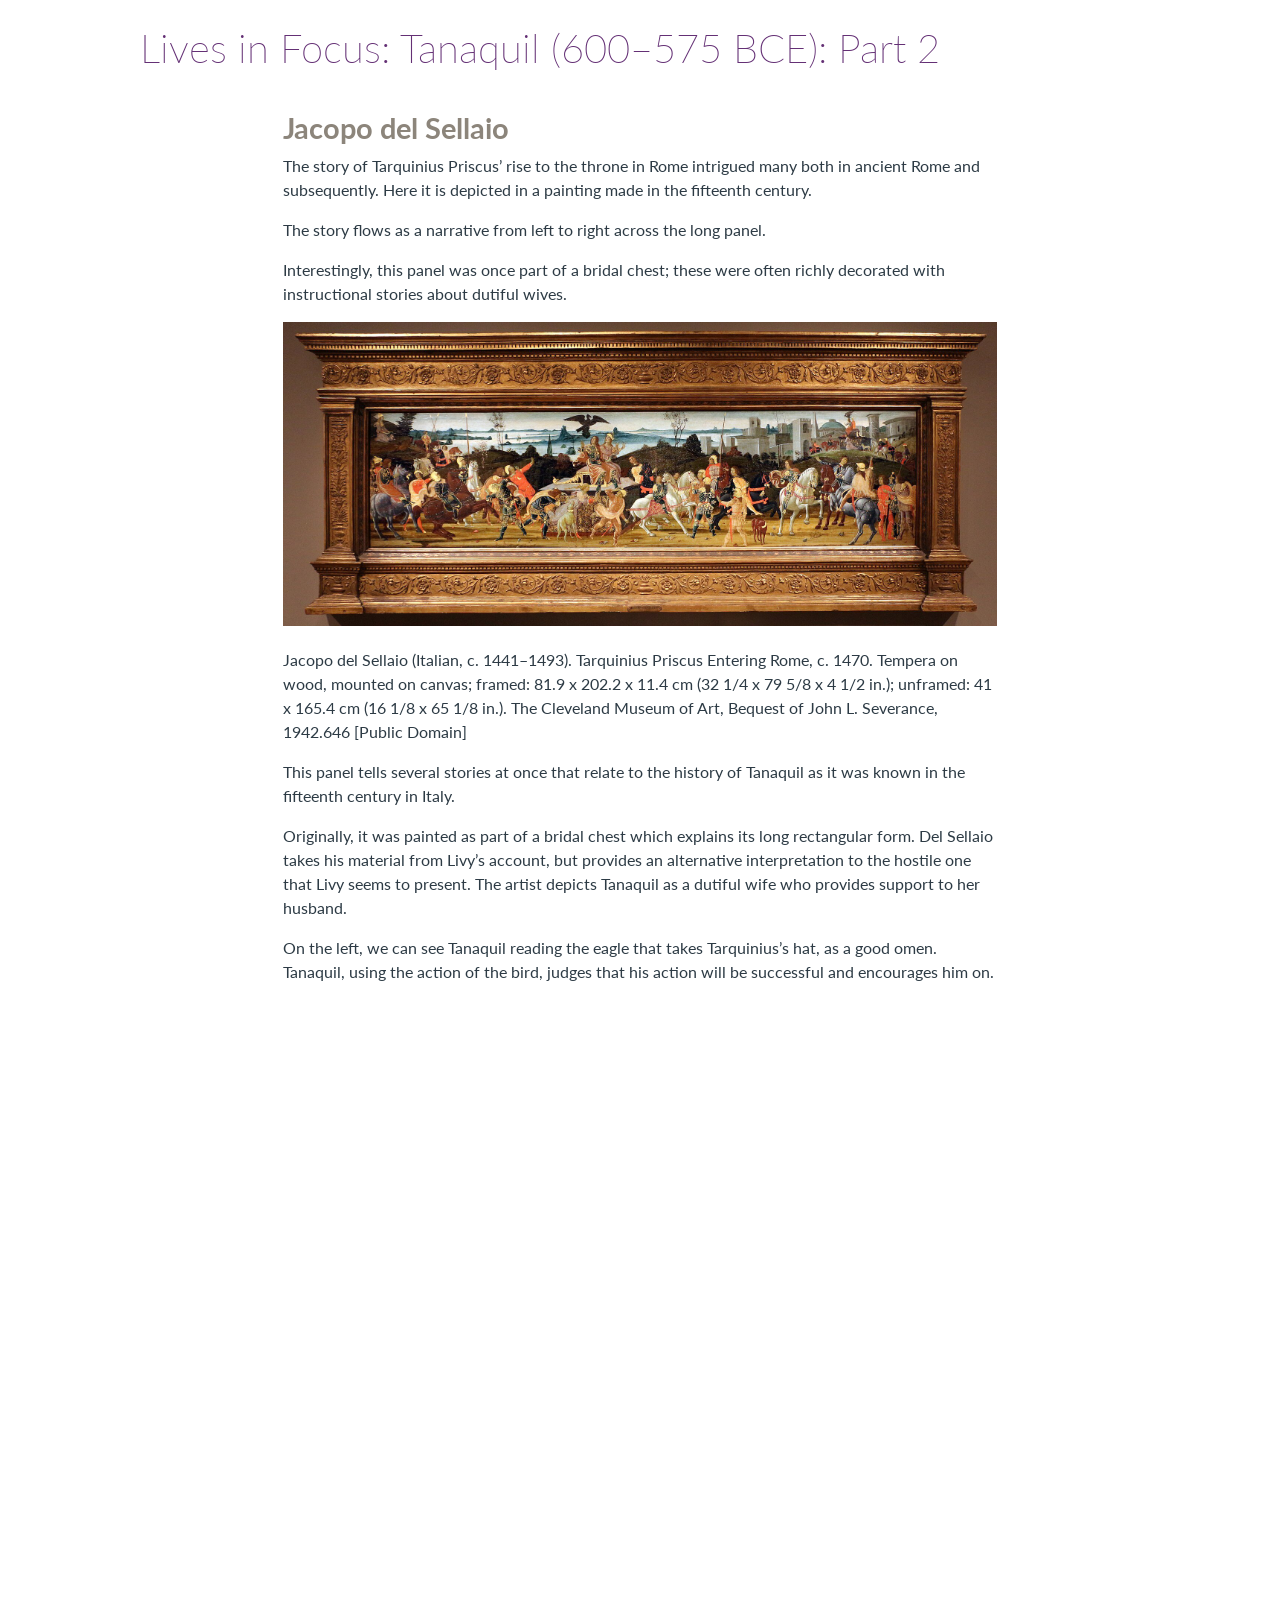
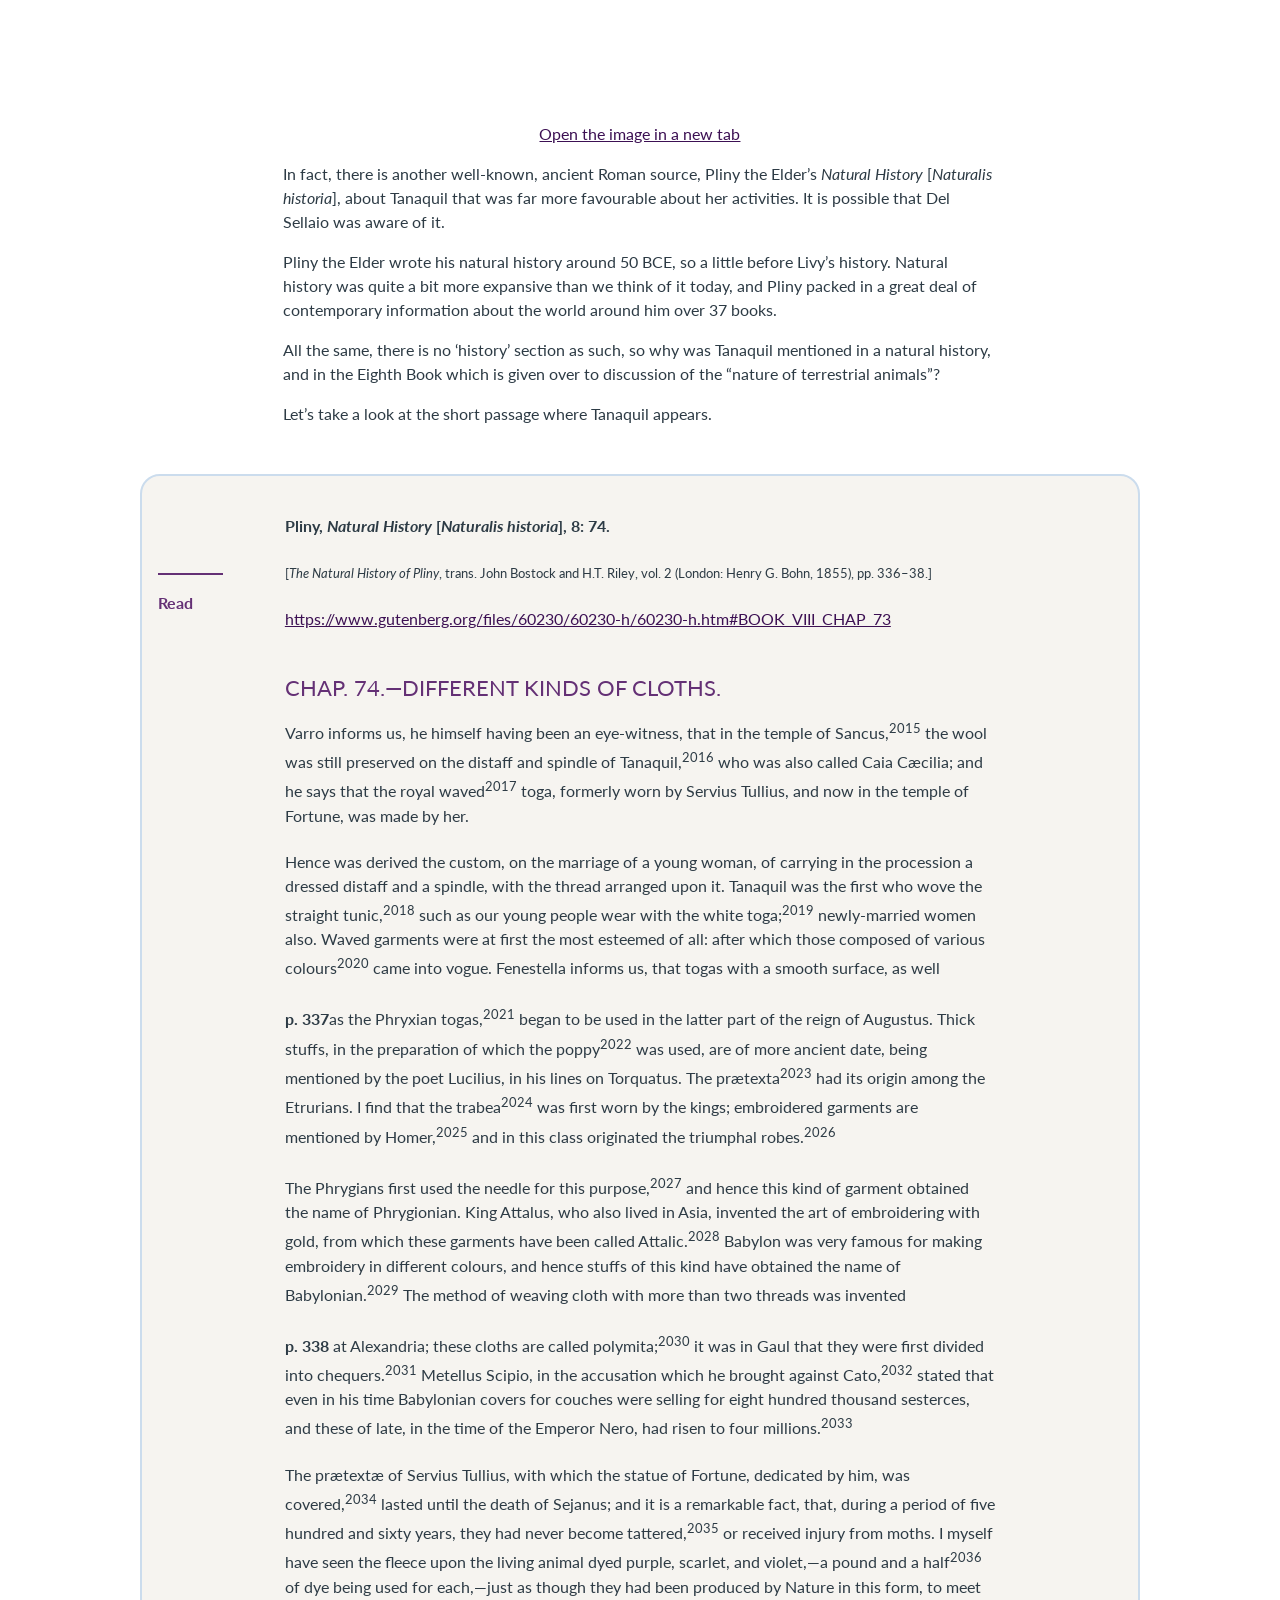
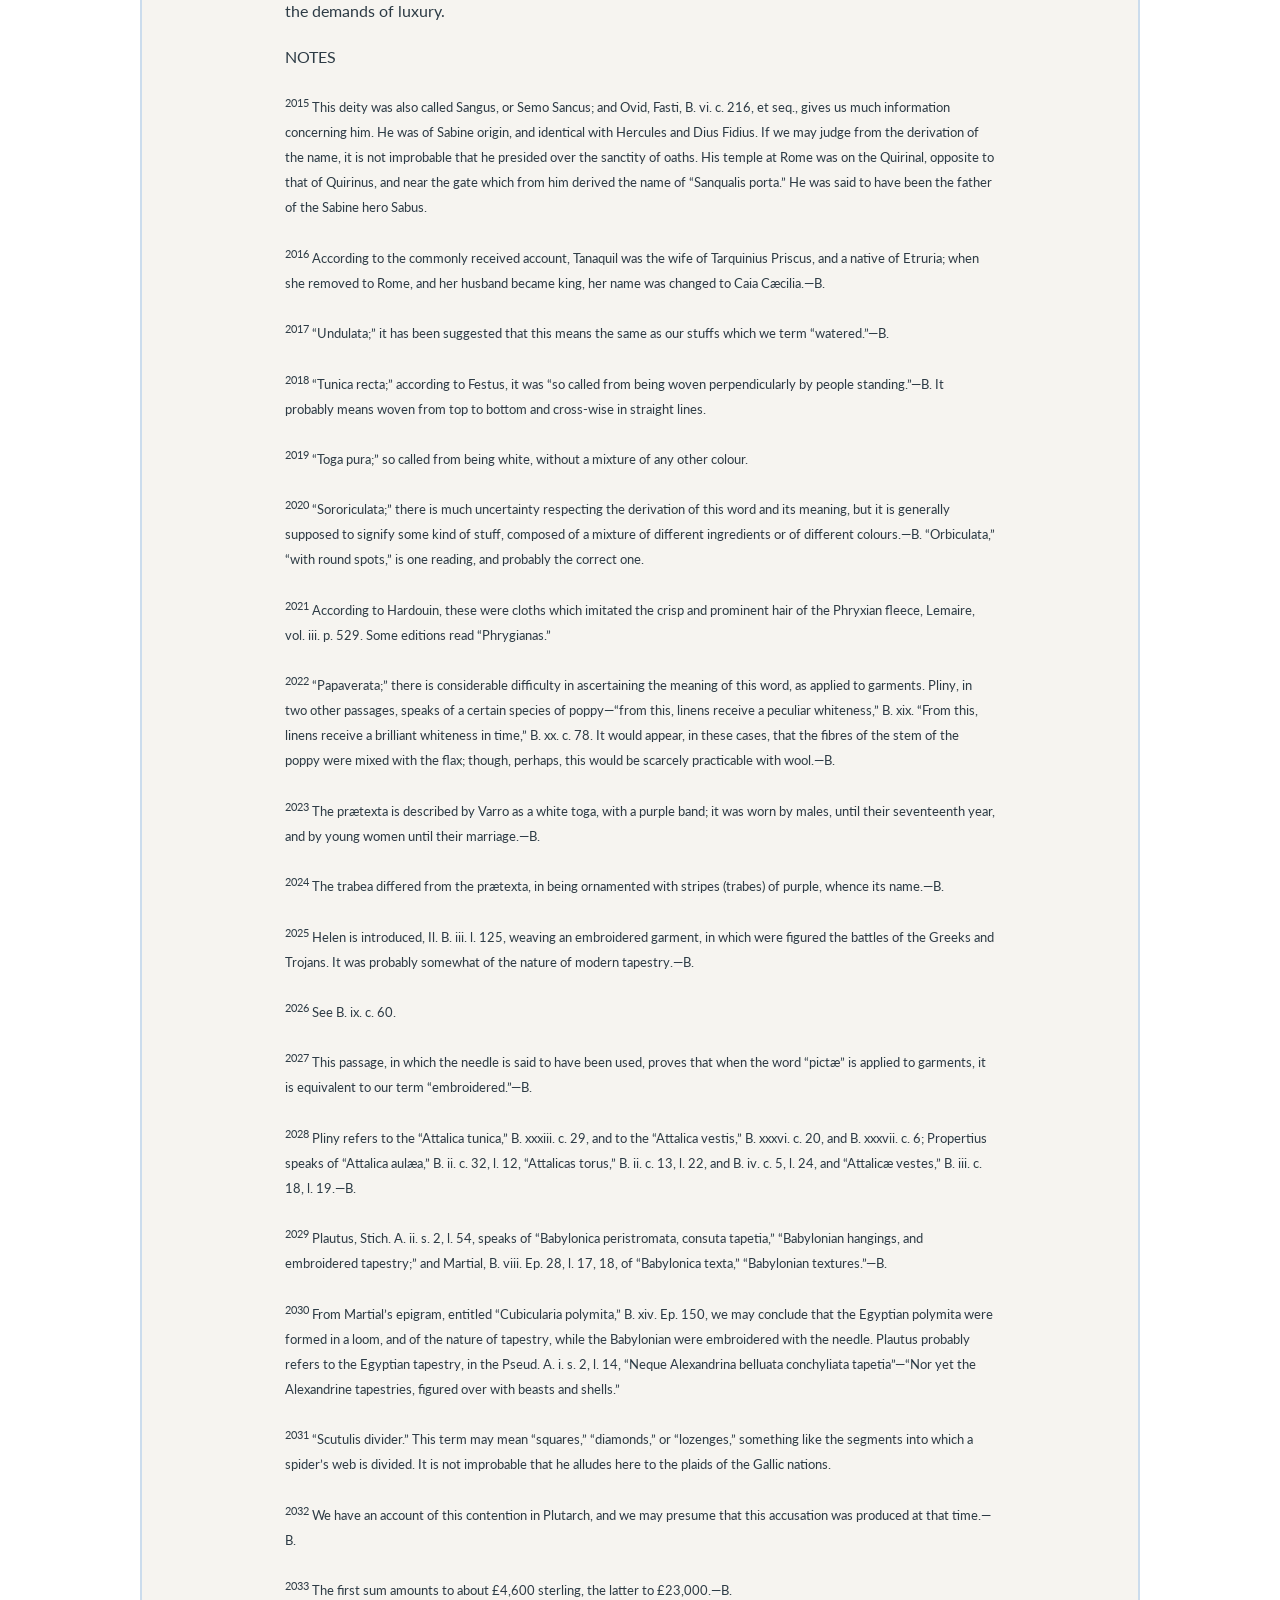
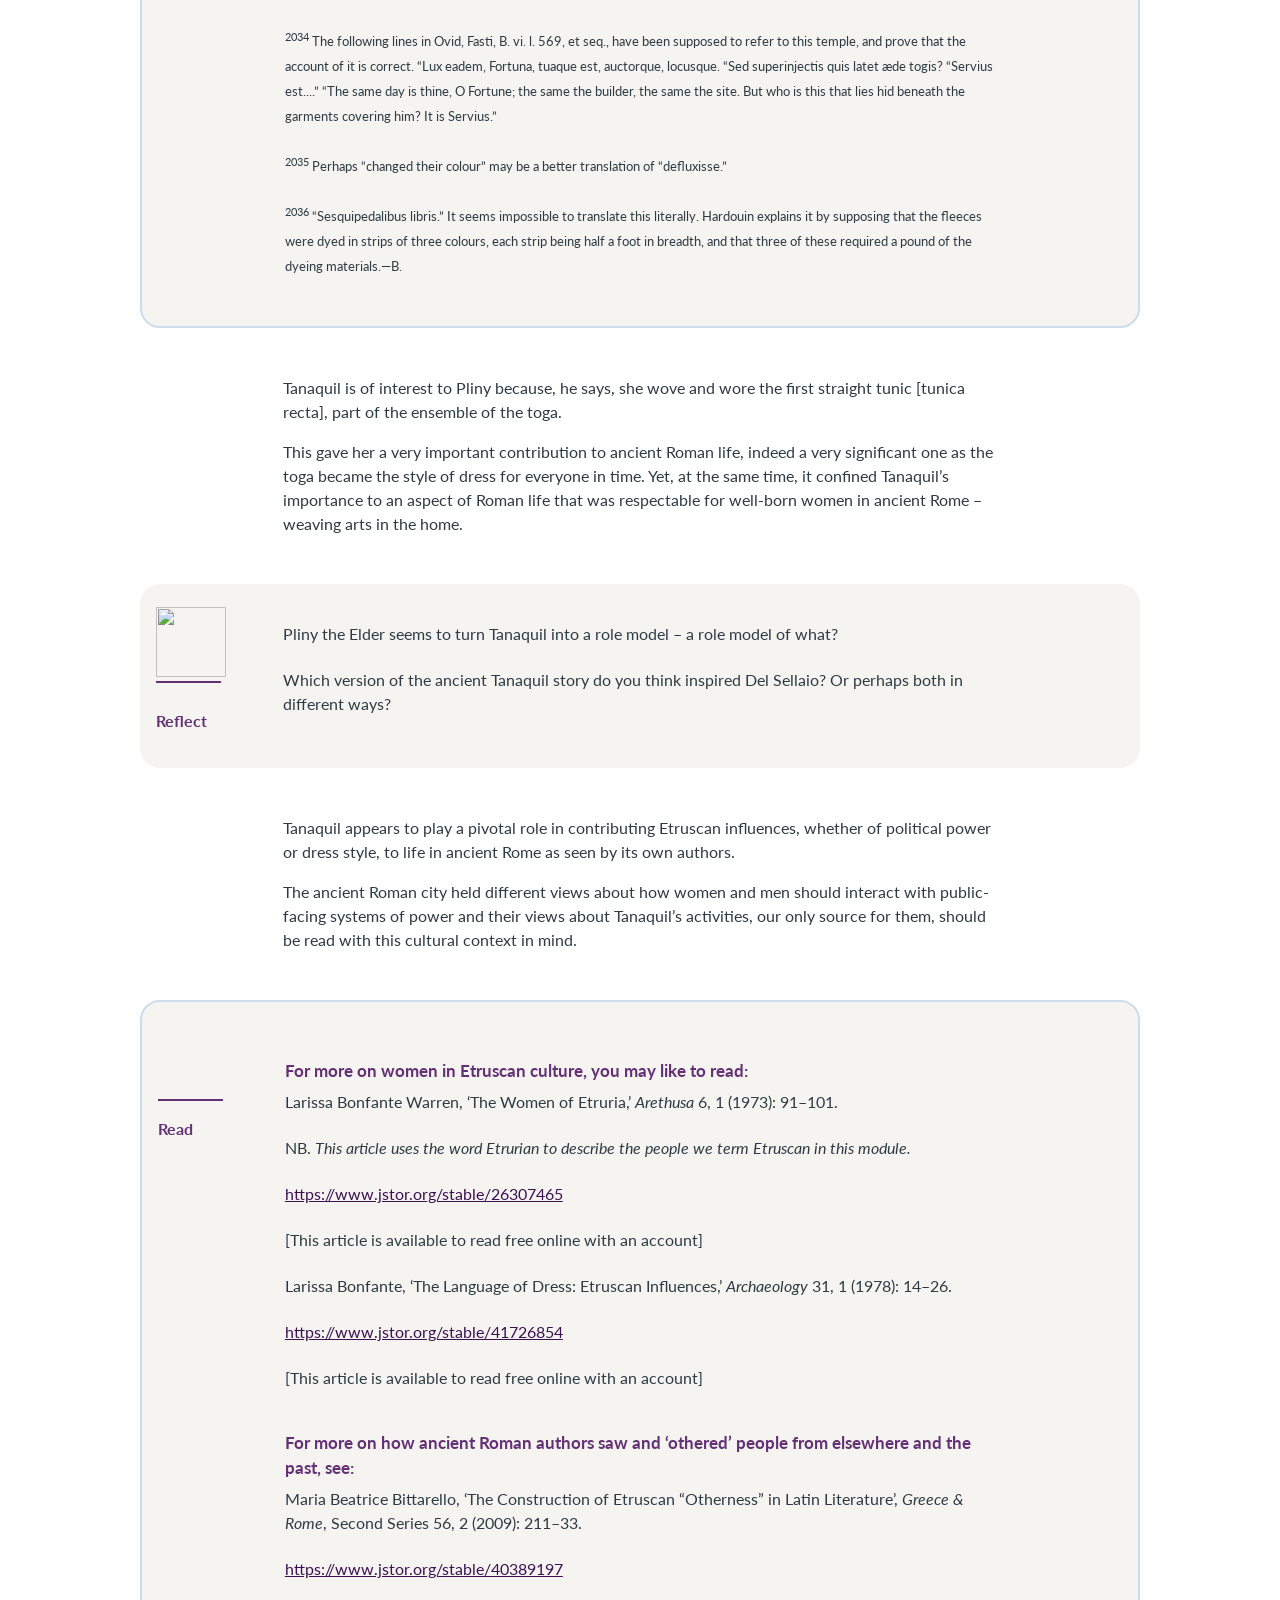
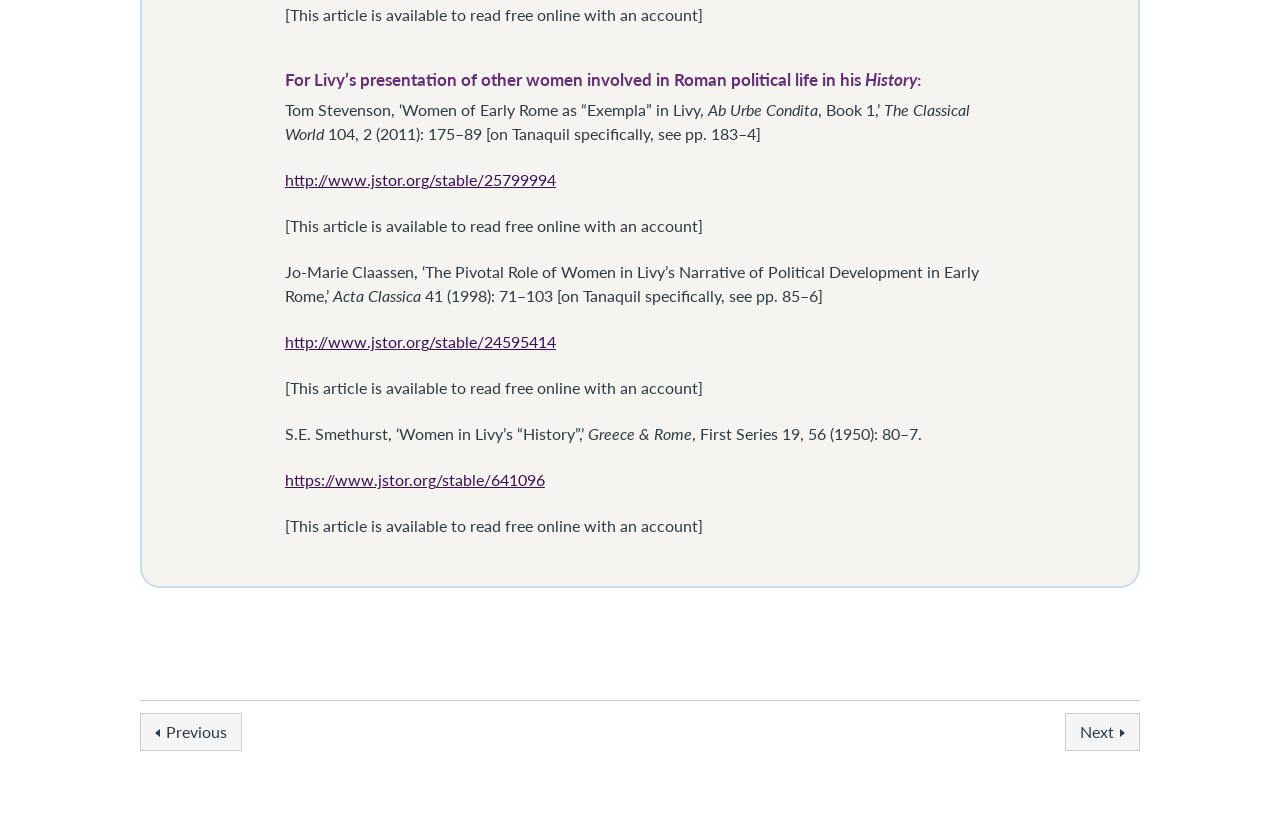
==== tanaquil-part-2.html @ bfc36a00 "Add Rome: The Making of a City taster" ====
<!DOCTYPE html>
<html lang="en-AU">
<head>
  <meta charset="utf-8">
  <meta name="viewport" content="width=device-width, initial-scale=1">
  <title>Lives in Focus: Tanaquil (600&ndash;575 BCE): Part 2 | Rome: The Making of a City taster</title>

  <!-- Same order Canvas loads them: root account, Short Courses theme, then the Canvas stand-in -->
  <link rel="stylesheet" href="css/root.css">
  <link rel="stylesheet" href="css/acu.shortcourse_Theme_v3.css">
  <link rel="stylesheet" href="css/acu.main.css">
  <link rel="stylesheet" href="css/canvas-shell.css">
  <script src="js/acu-interactives.js" defer></script>
</head>
<body class="pages show">
  <div id="content-wrapper">
    <div id="content" role="main">
      <div id="wiki_page_show">
        <div class="show-content user_content clearfix enhanced">

          <h1 class="page-title">Lives in Focus: Tanaquil (600&ndash;575 BCE): Part 2</h1>

          <h2>Jacopo del Sellaio</h2>
          <p>The story of Tarquinius Priscus&rsquo; rise to the throne in Rome intrigued many both in ancient Rome and subsequently. Here it is depicted in a painting made in the fifteenth century.</p>
          <p>The story flows as a narrative from left to right across the long panel.</p>
          <p>Interestingly, this panel was once part of a bridal chest; these were often richly decorated with instructional stories about dutiful wives.</p>
          <p><img src="images/del-sellaio-tarquinius-priscus.jpg" alt="Jacopo del sellaio, tarquinio prisco entra a roma"></p>
          <p style="text-align: left;">Jacopo del Sellaio (Italian, c. 1441&ndash;1493). Tarquinius Priscus Entering Rome, c. 1470. Tempera on wood, mounted on canvas; framed: 81.9 x 202.2 x 11.4 cm (32 1/4 x 79 5/8 x 4 1/2 in.); unframed: 41 x 165.4 cm (16 1/8 x 65 1/8 in.). The Cleveland Museum of Art, Bequest of John L. Severance, 1942.646 [Public Domain]</p>
          <p>This panel tells several stories at once that relate to the history of Tanaquil as it was known in the fifteenth century in Italy.</p>
          <p>Originally, it was painted as part of a bridal chest which explains its long rectangular form. Del Sellaio takes his material from Livy&rsquo;s account, but provides an alternative interpretation to the hostile one that Livy seems to present. The artist depicts Tanaquil as a dutiful wife who provides support to her husband.</p>
          <p>On the left, we can see Tanaquil reading the eagle that takes Tarquinius&rsquo;s hat, as a good omen. Tanaquil, using the action of the bird, judges that his action will be successful and encourages him on.</p>
          <p><iframe style="width: 100%; max-width: 100%; height: 700px; border: 0px none currentcolor;" title="Interactive artwork viewer: Jacopo del Sellaio, Tarquinius Priscus Entering Rome" src="https://cei-dlc.acucontenthub.acu.edu.au/Floreo/interactives/art-viewer/rome_artwork_viewer.html" loading="lazy" allowfullscreen="allowfullscreen"></iframe></p>
          <p style="text-align: center;"><a href="https://cei-dlc.acucontenthub.acu.edu.au/Floreo/interactives/art-viewer/rome_artwork_viewer.html" target="_blank" rel="noopener">Open the image in a new tab</a></p>
          <p>In fact, there is another well-known, ancient Roman source, Pliny the Elder&rsquo;s <i>Natural History</i> [<i>Naturalis historia</i>], about Tanaquil that was far more favourable about her activities. It is possible that Del Sellaio was aware of it.</p>
          <p>Pliny the Elder wrote his natural history around 50 BCE, so a little before Livy&rsquo;s history. Natural history was quite a bit more expansive than we think of it today, and Pliny packed in a great deal of contemporary information about the world around him over 37 books.</p>
          <p>All the same, there is no &lsquo;history&rsquo; section as such, so why was Tanaquil mentioned in a natural history, and in the Eighth Book which is given over to discussion of the &ldquo;nature of terrestrial animals&rdquo;?</p>
          <p>Let&rsquo;s take a look at the short passage where Tanaquil appears.</p>
          <div class="well well-reading">
              <div class="icon icon-read">
                  <p>Read</p>
              </div>
              <p><strong>Pliny, </strong><strong><i>Natural History</i></strong><strong> [</strong><strong><i>Naturalis historia</i></strong><strong>], 8: 74.</strong><strong></strong></p>
              <p><span style="font-size: 10pt;">[<i>The Natural History of Pliny</i>, trans. John Bostock and H.T. Riley, vol. 2 (London: Henry G. Bohn, 1855), pp. 336&ndash;38.]</span></p>
              <p><a href="https://www.gutenberg.org/files/60230/60230-h/60230-h.htm#BOOK_VIII_CHAP_73">https://www.gutenberg.org/files/60230/60230-h/60230-h.htm#BOOK_VIII_CHAP_73</a></p>
              <h3 id="1">CHAP. 74.&mdash;DIFFERENT KINDS OF CLOTHS.</h3>
              <p>Varro informs us, he himself having been an eye-witness, that in the temple of Sancus,<sup>2015</sup> the wool was still preserved on the distaff and spindle of Tanaquil,<sup>2016</sup> who was also called Caia C&aelig;cilia; and he says that the royal waved<sup>2017</sup> toga, formerly worn by Servius Tullius, and now in the temple of Fortune, was made by her.</p>
              <p>Hence was derived the custom, on the marriage of a young woman, of carrying in the procession a dressed distaff and a spindle, with the thread arranged upon it. Tanaquil was the first who wove the straight tunic,<sup>2018</sup> such as our young people wear with the white toga;<sup>2019</sup> newly-married women also. Waved garments were at first the most esteemed of all: after which those composed of various colours<sup>2020</sup> came into vogue. Fenestella informs us, that togas with a smooth surface, as well</p>
              <p><strong>p. 337</strong>as the Phryxian togas,<sup>2021</sup> began to be used in the latter part of the reign of Augustus. Thick stuffs, in the preparation of which the poppy<sup>2022</sup> was used, are of more ancient date, being mentioned by the poet Lucilius, in his lines on Torquatus. The pr&aelig;texta<sup>2023</sup> had its origin among the Etrurians. I find that the trabea<sup>2024</sup> was first worn by the kings; embroidered garments are mentioned by Homer,<sup>2025</sup> and in this class originated the triumphal robes.<sup>2026</sup> </p>
              <p>The Phrygians first used the needle for this purpose,<sup>2027</sup> and hence this kind of garment obtained the name of Phrygionian. King Attalus, who also lived in Asia, invented the art of embroidering with gold, from which these garments have been called Attalic.<sup>2028</sup> Babylon was very famous for making embroidery in different colours, and hence stuffs of this kind have obtained the name of Babylonian.<sup>2029</sup> The method of weaving cloth with more than two threads was invented</p>
              <p><strong>p. 338</strong> at Alexandria; these cloths are called polymita;<sup>2030</sup> it was in Gaul that they were first divided into chequers.<sup>2031</sup> Metellus Scipio, in the accusation which he brought against Cato,<sup>2032</sup> stated that even in his time Babylonian covers for couches were selling for eight hundred thousand sesterces, and these of late, in the time of the Emperor Nero, had risen to four millions.<sup>2033</sup></p>
              <p>The pr&aelig;text&aelig; of Servius Tullius, with which the statue of Fortune, dedicated by him, was covered,<sup>2034</sup> lasted until the death of Sejanus; and it is a remarkable fact, that, during a period of five hundred and sixty years, they had never become tattered,<sup>2035</sup> or received injury from moths. I myself have seen the fleece upon the living animal dyed purple, scarlet, and violet,&mdash;a pound and a half<sup>2036</sup> of dye being used for each,&mdash;just as though they had been produced by Nature in this form, to meet the demands of luxury.</p>
              <p>NOTES</p>
              <p><span style="font-size: 10pt;"><sup>2015</sup> This deity was also called Sangus, or Semo Sancus; and Ovid, Fasti, B. vi. c. 216, et seq., gives us much information concerning him. He was of Sabine origin, and identical with Hercules and Dius Fidius. If we may judge from the derivation of the name, it is not improbable that he presided over the sanctity of oaths. His temple at Rome was on the Quirinal, opposite to that of Quirinus, and near the gate which from him derived the name of &ldquo;Sanqualis porta.&rdquo; He was said to have been the father of the Sabine hero Sabus.</span></p>
              <p><span style="font-size: 10pt;"><sup>2016</sup> According to the commonly received account, Tanaquil was the wife of Tarquinius Priscus, and a native of Etruria; when she removed to Rome, and her husband became king, her name was changed to Caia C&aelig;cilia.&mdash;B.</span></p>
              <p><span style="font-size: 10pt;"><sup>2017</sup> &ldquo;Undulata;&rdquo; it has been suggested that this means the same as our stuffs which we term &ldquo;watered.&rdquo;&mdash;B.</span></p>
              <p><span style="font-size: 10pt;"><sup>2018</sup> &ldquo;Tunica recta;&rdquo; according to Festus, it was &ldquo;so called from being woven perpendicularly by people standing.&rdquo;&mdash;B. It probably means woven from top to bottom and cross-wise in straight lines.</span></p>
              <p><span style="font-size: 10pt;"><sup>2019</sup> &ldquo;Toga pura;&rdquo; so called from being white, without a mixture of any other colour.</span></p>
              <p><span style="font-size: 10pt;"><sup>2020</sup> &ldquo;Sororiculata;&rdquo; there is much uncertainty respecting the derivation of this word and its meaning, but it is generally supposed to signify some kind of stuff, composed of a mixture of different ingredients or of different colours.&mdash;B. &ldquo;Orbiculata,&rdquo; &ldquo;with round spots,&rdquo; is one reading, and probably the correct one.</span></p>
              <p><span style="font-size: 10pt;"><sup>2021</sup> According to Hardouin, these were cloths which imitated the crisp and prominent hair of the Phryxian fleece, Lemaire, vol. iii. p. 529. Some editions read &ldquo;Phrygianas.&rdquo;</span></p>
              <p><span style="font-size: 10pt;"><sup>2022</sup> &ldquo;Papaverata;&rdquo; there is considerable difficulty in ascertaining the meaning of this word, as applied to garments. Pliny, in two other passages, speaks of a certain species of poppy&mdash;&ldquo;from this, linens receive a peculiar whiteness,&rdquo; B. xix. &ldquo;From this, linens receive a brilliant whiteness in time,&rdquo; B. xx. c. 78. It would appear, in these cases, that the fibres of the stem of the poppy were mixed with the flax; though, perhaps, this would be scarcely practicable with wool.&mdash;B.</span></p>
              <p><span style="font-size: 10pt;"><sup>2023</sup> The pr&aelig;texta is described by Varro as a white toga, with a purple band; it was worn by males, until their seventeenth year, and by young women until their marriage.&mdash;B.</span></p>
              <p><span style="font-size: 10pt;"><sup>2024</sup> The trabea differed from the pr&aelig;texta, in being ornamented with stripes (trabes) of purple, whence its name.&mdash;B.</span></p>
              <p><span style="font-size: 10pt;"><sup>2025</sup> Helen is introduced, Il. B. iii. l. 125, weaving an embroidered garment, in which were figured the battles of the Greeks and Trojans. It was probably somewhat of the nature of modern tapestry.&mdash;B.</span></p>
              <p><span style="font-size: 10pt;"><sup>2026</sup> See B. ix. c. 60.</span></p>
              <p><span style="font-size: 10pt;"><sup>2027</sup> This passage, in which the needle is said to have been used, proves that when the word &ldquo;pict&aelig;&rdquo; is applied to garments, it is equivalent to our term &ldquo;embroidered.&rdquo;&mdash;B.</span></p>
              <p><span style="font-size: 10pt;"><sup>2028</sup> Pliny refers to the &ldquo;Attalica tunica,&rdquo; B. xxxiii. c. 29, and to the &ldquo;Attalica vestis,&rdquo; B. xxxvi. c. 20, and B. xxxvii. c. 6; Propertius speaks of &ldquo;Attalica aul&aelig;a,&rdquo; B. ii. c. 32, l. 12, &ldquo;Attalicas torus,&rdquo; B. ii. c. 13, l. 22, and B. iv. c. 5, l. 24, and &ldquo;Attalic&aelig; vestes,&rdquo; B. iii. c. 18, l. 19.&mdash;B.</span></p>
              <p><span style="font-size: 10pt;"><sup>2029</sup> Plautus, Stich. A. ii. s. 2, l. 54, speaks of &ldquo;Babylonica peristromata, consuta tapetia,&rdquo; &ldquo;Babylonian hangings, and embroidered tapestry;&rdquo; and Martial, B. viii. Ep. 28, l. 17, 18, of &ldquo;Babylonica texta,&rdquo; &ldquo;Babylonian textures.&rdquo;&mdash;B.</span></p>
              <p><span style="font-size: 10pt;"><sup>2030</sup> From Martial&rsquo;s epigram, entitled &ldquo;Cubicularia polymita,&rdquo; B. xiv. Ep. 150, we may conclude that the Egyptian polymita were formed in a loom, and of the nature of tapestry, while the Babylonian were embroidered with the needle. Plautus probably refers to the Egyptian tapestry, in the Pseud. A. i. s. 2, l. 14, &ldquo;Neque Alexandrina belluata conchyliata tapetia&rdquo;&mdash;&ldquo;Nor yet the Alexandrine tapestries, figured over with beasts and shells.&rdquo;</span></p>
              <p><span style="font-size: 10pt;"><sup>2031</sup> &ldquo;Scutulis divider.&rdquo; This term may mean &ldquo;squares,&rdquo; &ldquo;diamonds,&rdquo; or &ldquo;lozenges,&rdquo; something like the segments into which a spider&rsquo;s web is divided. It is not improbable that he alludes here to the plaids of the Gallic nations.</span></p>
              <p><span style="font-size: 10pt;"><sup>2032</sup> We have an account of this contention in Plutarch, and we may presume that this accusation was produced at that time.&mdash;B.</span></p>
              <p><span style="font-size: 10pt;"><sup>2033</sup> The first sum amounts to about &pound;4,600 sterling, the latter to &pound;23,000.&mdash;B.</span></p>
              <p><span style="font-size: 10pt;"><sup>2034</sup> The following lines in Ovid, Fasti, B. vi. l. 569, et seq., have been supposed to refer to this temple, and prove that the account of it is correct. &ldquo;Lux eadem, Fortuna, tuaque est, auctorque, locusque. &ldquo;Sed superinjectis quis latet &aelig;de togis? &ldquo;Servius est....&rdquo; &ldquo;The same day is thine, O Fortune; the same the builder, the same the site. But who is this that lies hid beneath the garments covering him? It is Servius.&rdquo;</span></p>
              <p><span style="font-size: 10pt;"><sup>2035</sup> Perhaps &ldquo;changed their colour&rdquo; may be a better translation of &ldquo;defluxisse.&rdquo;</span></p>
              <p><span style="font-size: 10pt;"><sup>2036</sup> &ldquo;Sesquipedalibus libris.&rdquo; It seems impossible to translate this literally. Hardouin explains it by supposing that the fleeces were dyed in strips of three colours, each strip being half a foot in breadth, and that three of these required a pound of the dyeing materials.&mdash;B.</span></p>
          </div>
          <p>Tanaquil is of interest to Pliny because, he says, she wove and wore the first straight tunic [tunica recta], part of the ensemble of the toga.</p>
          <p>This gave her a very important contribution to ancient Roman life, indeed a very significant one as the toga became the style of dress for everyone in time. Yet, at the same time, it confined Tanaquil&rsquo;s importance to an aspect of Roman life that was respectable for well-born women in ancient Rome &ndash; weaving arts in the home.</p>
          <div class="well well-share">
              <div class="icon rome-reflect"><img style="position: relative !important; top: -92px !important; display: block !important; float: none !important; width: 70px !important; height: 70px !important; max-width: 70px !important; margin: 0 auto -82px !important;" role="presentation" src="https://cei-dlc.acucontenthub.acu.edu.au/unitcontent/SharedAssets/ShortCourseIcons/floreo/icon-rome-reflect.svg" alt="">
                  <p>Reflect</p>
              </div>
              <p>Pliny the Elder seems to turn Tanaquil into a role model &ndash; a role model of what?</p>
              <p>Which version of the ancient Tanaquil story do you think inspired Del Sellaio? Or perhaps both in different ways?</p>
          </div>
          <p>Tanaquil appears to play a pivotal role in contributing Etruscan influences, whether of political power or dress style, to life in ancient Rome as seen by its own authors.</p>
          <p>The ancient Roman city held different views about how women and men should interact with public-facing systems of power and their views about Tanaquil&rsquo;s activities, our only source for them, should be read with this cultural context in mind.</p>
          <div class="well well-reading">
              <div class="icon icon-read">
                  <p>Read</p>
              </div>
              <h4>For more on women in Etruscan culture, you may like to read:</h4>
              <p>Larissa Bonfante Warren, &lsquo;The Women of Etruria,&rsquo; <i>Arethusa</i> 6, 1 (1973): 91&ndash;101.</p>
              <p>NB. <em>This article uses the word Etrurian to describe the people we term Etruscan in this module.</em></p>
              <p><a href="https://www.jstor.org/stable/26307465">https://www.jstor.org/stable/26307465</a></p>
              <p>[This article is available to read free online with an account]</p>
              <p>Larissa Bonfante, &lsquo;The Language of Dress: Etruscan Influences,&rsquo; <i>Archaeology</i> 31, 1 (1978): 14&ndash;26.</p>
              <p><a href="https://www.jstor.org/stable/41726854">https://www.jstor.org/stable/41726854</a></p>
              <p>[This article is available to read free online with an account]</p>
              <h4>For more on how ancient Roman authors saw and &lsquo;othered&rsquo; people from elsewhere and the past, see:</h4>
              <p>Maria Beatrice Bittarello, &lsquo;The Construction of Etruscan &ldquo;Otherness&rdquo; in Latin Literature&rsquo;, <i>Greece &amp; Rome</i>, Second Series 56, 2 (2009): 211&ndash;33.</p>
              <p><a href="https://www.jstor.org/stable/40389197">https://www.jstor.org/stable/40389197</a></p>
              <p>[This article is available to read free online with an account]</p>
              <h4>For Livy&rsquo;s presentation of other women involved in Roman political life in his <i>History</i>:</h4>
              <p>Tom Stevenson, &lsquo;Women of Early Rome as &ldquo;Exempla&rdquo; in Livy, <i>Ab Urbe Condita</i>, Book 1,&rsquo; <i>The Classical World</i> 104, 2 (2011): 175&ndash;89 [on Tanaquil specifically, see pp. 183&ndash;4]</p>
              <p><a href="http://www.jstor.org/stable/25799994">http://www.jstor.org/stable/25799994</a></p>
              <p>[This article is available to read free online with an account]</p>
              <p>Jo-Marie Claassen, &lsquo;The Pivotal Role of Women in Livy&rsquo;s Narrative of Political Development in Early Rome,&rsquo; <i>Acta Classica</i> 41 (1998): 71&ndash;103 [on Tanaquil specifically, see pp. 85&ndash;6]</p>
              <p><a href="http://www.jstor.org/stable/24595414">http://www.jstor.org/stable/24595414</a></p>
              <p>[This article is available to read free online with an account]</p>
              <p>S.E. Smethurst, &lsquo;Women in Livy&rsquo;s &ldquo;History&rdquo;,&rsquo; <i>Greece &amp; Rome</i>, First Series 19, 56 (1950): 80&ndash;7.</p>
              <p><a href="https://www.jstor.org/stable/641096">https://www.jstor.org/stable/641096</a></p>
              <p>[This article is available to read free online with an account]</p>
              </div>
          

        </div>
      </div>

      <div id="module_navigation_target">
        <nav class="module-sequence-footer" aria-label="Module navigation">
          <hr class="module-sequence-rule">
          <div class="module-sequence-footer-content">
            <span class="module-sequence-footer-button--previous">
              <a class="Button" href="module-1-map.html"><i class="icon-mini-arrow-left" aria-hidden="true"></i>Previous<span class="screenreader-only">: Module 1 map</span></a>
            </span>
            <span class="module-sequence-footer-button--next">
              <a class="Button" href="fasces.html">Next<i class="icon-mini-arrow-right" aria-hidden="true"></i><span class="screenreader-only">: Exploring the Past in the Present: The Fasces</span></a>
            </span>
          </div>
        </nav>
      </div>
    </div>
  </div>
</body>
</html>
---- css/root.css ----
@charset "UTF-8";
/* 
file name:  src/styles/typograpghy.scss

HELLO

created: 	230622
notes: 		This stylesheet is for rules relating to basic typography tags. (ie, <p>, <h1>, <h2>)
version: 	1.0 deployed in prod | S Malcolm
			1.1 changes to suit base acu brand and user feedback | camilanovic
			1.2 changes to font selection and heading/blockquote styles | mahood
			
*/
/*

	created:  	221001
	notes:    	housing variables that will be reused across many stylesheets
	version:  	1.0 init setup | s malcolm
				1.1 adjustments for canvas core x | camilanovic
				1.2 changes to default font | mahood
*/
/*
$fonts: (
	'body': $web-font,
	'feature': $web-font,
	'link': $web-font
);*/
h1 {
  font-weight: 500;
  font-size: 2rem; }

h1,
.pages.show .page-title {
  color: #252320; }
  h1.page-title,
  .pages.show .page-title.page-title {
    font-size: 2rem;
    font-weight: bold;
    border-left: 4px solid #e0061f;
    margin: 1.5rem 0 1.5rem 0;
    padding-left: .75rem; }

h2,
#announcements_on_home_page h2,
#announcements_on_home_page h1,
#dashboard h1,
#dashboard_header_container .hidden-phone {
  color: #252320;
  font-weight: 600;
  font-size: 1.6rem; }

#announcements_on_home_page h2,
#announcements_on_home_page h1 {
  font-size: 1.1rem; }

#course_home_content h2.ic-Action-header__Heading,
#course_home_content h1.ic-Action-header__Heading {
  color: #ffffff;
  font-weight: 600;
  font-size: 1.5rem; }

h3 {
  color: #252320;
  font-weight: 600;
  font-size: 1.4rem; }

h4 {
  color: #252320;
  font-weight: 600;
  font-size: 1.2rem;
  margin-top: 1.75rem; }

h5 {
  font-size: 1.1rem;
  color: #747474;
  font-weight: 600; }

h6 {
  color: #747474;
  font-size: 1rem; }

h2 + h3,
h3 + h4,
h4 + h5,
h5 + h6 {
  margin-top: 0; }

hr {
  margin-bottom: 2rem; }

blockquote {
  border-left: 3px solid #D8CFDD;
  padding: 0.1rem 1rem;
  margin: 1.5rem 0;
  color: #3c1054;
  width: 80%;
  padding: 1rem;
  font-weight: 600; }

blockquote p {
  margin: 0;
  font-size: 1rem;
  line-height: 1.5;
  font-weight: inherit; }

#content-wrapper a[href]:not(.btn):not(.Button):not(.ic-DashboardCard__link):not(.ic-DashboardCard__action-layout):not(.ui-corner-all):not(.acuo-btn):not(.turnitin_similarity_score) {
  color: #007ddf;
  -webkit-box-sizing: border-box;
  -moz-box-sizing: border-box;
  box-sizing: border-box;
  text-decoration: none; }
  #content-wrapper a[href]:not(.btn):not(.Button):not(.ic-DashboardCard__link):not(.ic-DashboardCard__action-layout):not(.ui-corner-all):not(.acuo-btn):not(.turnitin_similarity_score):hover {
    color: #F2120C;
    text-decoration: underline; }

#right-side .button-sidebar-wide {
  font-size: .9rem;
  padding-right: 10px; }

#module_navigation_target a,
.module-sequence-footer-button--previous a,
.module-sequence-footer-button--next a {
  background: #3C1053;
  color: white;
  border-radius: 5px;
  border: 1px solid #3C1053; }
  #module_navigation_target a:hover,
  .module-sequence-footer-button--previous a:hover,
  .module-sequence-footer-button--next a:hover {
    background: white;
    color: #3C1053;
    border-color: #3C1053; }

h4 .atto_image_button_middle {
  margin: .75rem .75rem .75rem 0;
  border-radius: 10px;
  max-width: 35px;
  padding: .5rem 0rem .5rem 0; }

#custom_my_acu_tray div,
#custom_my_acu_tray p,
#custom_my_acu_tray a,
#custom_my_acu_tray span,
#help_tray div,
#help_tray p,
#help_tray a,
#help_tray span {
  /* font-family: map-get($fonts, 'body') */ }

#custom_my_acu_tray a,
#help_tray a {
  font-weight: 500; }

#submission_details #submission_files_list .submission-file .turnitin_similarity_score {
  color: white; }

#wiki_page_show img,
#wiki_page_body img {
  margin: .5rem 1rem .5rem 0; }

q {
  font-style: italics;
  padding: .25rem 0; }

/*
file name:  src/styles/canvas.ui.scss

created:  2022
notes:    used to override the core styles of canvas – should be modified when major updates are rolled into canvas as a product
version:  1.0 deployed in prod | S Malcolm
      1.1 split between elements and typography ui items, modified to be branded acu | camilanovic
      1.2 changes to the module sequence navigation for discussion | Thea & Mark
      1.3 align buttons in Course Settings page | Thea
      1.4 hide self-registration link on login page | Thea
      
*/
/*

	created:  	221001
	notes:    	housing variables that will be reused across many stylesheets
	version:  	1.0 init setup | s malcolm
				1.1 adjustments for canvas core x | camilanovic
				1.2 changes to default font | mahood
*/
/*
$fonts: (
	'body': $web-font,
	'feature': $web-font,
	'link': $web-font
);*/
body.pages #content-wrapper,
body.assignments #content-wrapper,
body.discussions #content-wrapper,
body.quizzes #content-wrapper,
body.modules #content-wrapper,
body.syllabus #content-wrapper,
body.files #content-wrapper,
body.collaborations #content-wrapper,
body.announcements #content-wrapper,
body.conferences #content-wrapper,
body.outcomes #content-wrapper,
body.people #content-wrapper {
  max-width: 1200px; }

.ic-Login-header__links {
  visibility: hidden; }

div #module_sequence_footer {
  right: auto !important;
  left: auto;
  padding-left: 24px; }

.tox-swatches__row:nth-of-type(1),
.tox-swatches__row:nth-of-type(2),
.tox-swatches__row:nth-of-type(3) {
  display: none !important; }

.list-view a {
  color: #3C1053; }
  .list-view a.active {
    border-left: 2px solid #f2110b;
    padding-left: 6px;
    margin-left: -2px; }

.ic-app-header__menu-list-link:hover,
.ic-app-header__menu-list-link:focus,
.ic-app-header__menu-list-item a:hover .menu-item__text,
.ic-app-header__menu-list-item a:focus .menu-item__text {
  text-decoration: underline; }

.ic-notification {
  margin-top: 1.5rem; }

.notification_account_content_text {
  margin-bottom: 0.5rem;
  display: inline-flex; }

.ic-DashboardCard__box__header {
  font-weight: 500;
  font-size: 1.5rem; }

.ic-DashboardCard__header-title {
  font-size: 1rem; }

.ic-DashboardCard__header-subtitle {
  font-size: 0.85rem; }

.ic-DashboardCard__box {
  padding: 1rem !important; }

#dashboard_header_container {
  margin-left: 1rem; }

.ic-DashboardCard__link:hover span {
  text-decoration: underline; }

#breadcrumbs li a,
#breadcrumbs li span {
  font-size: 0.95rem;
  color: #3C1053;
  font-weight: 500; }

#breadcrumbs li:last-of-type span {
  font-weight: 600; }

#breadcrumbs li a:hover {
  text-decoration: underline; }

#breadcrumbs li span {
  font-style: italics; }

#section-tabs li {
  font-size: 0.95rem;
  font-weight: 500; }

.CourseAvailabilityOptions fieldset,
.QuantitativeDataOptions fieldset {
  display: flex; }

.button-sidebar-wide,
#right-side .button-sidebar-wide,
#easy_student_view,
#print-grades-button,
#show_all_details_button,
.header-bar .btn:not(.btn-primary):not(.btn-published),
#pairing-code button,
#pairing-code button span,
#pairing-code button span span,
.btn-add-folder,
.course_enrollment_link,
.add_rubric_link,
.edit_assignment_link {
  background: white;
  color: #252320;
  border-radius: 5px; }
  .button-sidebar-wide:hover,
  #right-side .button-sidebar-wide:hover,
  #easy_student_view:hover,
  #print-grades-button:hover,
  #show_all_details_button:hover,
  .header-bar .btn:not(.btn-primary):not(.btn-published):hover,
  #pairing-code button:hover,
  #pairing-code button span:hover,
  #pairing-code button span span:hover,
  .btn-add-folder:hover,
  .course_enrollment_link:hover,
  .add_rubric_link:hover,
  .edit_assignment_link:hover {
    text-decoration: underline;
    background: #E8E3DB;
    color: #3C1053; }

.btn-primary:hover,
.Button--primary:hover {
  background: #e8e8e8;
  color: #2d3b45;
  text-decoration: underline; }

button.btn {
  border-radius: 5px; }

#pairing-code button span {
  font-size: 0.95rem; }

.btn-secondary:hover,
.Button--secondary:hover {
  box-shadow: 0px 0px 0px 2px #3c1053;
  background: #e3e3e3;
  text-decoration: underline !important; }

.al-options {
  padding: 0; }

a[class*="icon-"]:before,
a[class^="icon-"]:before,
#right-side .button-sidebar-wide i {
  margin-right: 6px;
  margin-left: -2px; }

.ui-menu-item a {
  color: #007ddf; }

.ui-menu .ui-menu-item a.ui-state-hover,
.ui-menu .ui-menu-item a.ui-state-active,
.ui-menu .ui-menu-item .ui-progressbar a.ui-widget-header,
.ui-progressbar .ui-menu .ui-menu-item a.ui-widget-header,
.ui-menu .ui-menu-item a.ui-state-focus {
  background: none;
  color: inherit;
  text-decoration: underline;
  cursor: pointer; }

#student-grades-final {
  font-size: 1rem !important;
  font-weight: 600;
  margin-bottom: 1rem; }

#wiki_page_show .show-content {
  padding-bottom: 1rem; }

.pill > li:last-child {
  padding-top: 2px; }

h3.pad-box-mini.border.border-b {
  height: 100%;
  background-color: #E8E3DB !important;
  margin-top: 0;
  box-sizing: border-box;
  padding: 10px 15px; }

#catalog_content
a[href]:not(.btn):not(.Button):not(.ic-DashboardCard__link):not(
.ic-DashboardCard__action-layout
):not(.ui-corner-all) {
  color: #3C1053;
  font-weight: 500;
  font-size: 0.95rem; }

.course_enrollment_link {
  bottom: 15px;
  left: 15px;
  right: revert; }

.notification_account_content_text b {
  margin-left: 3px; }

body[class*="context-group"] #section-tabs li a[href*="collaborations"] {
  display: none; }

#gradebook_header .assignmentDetails__Title {
  color: white; }

#gradebook_header #context_title {
  color: white; }

form#submit_online_upload_form label.checkbox div,
form#submit_online_text_entry_form label.checkbox div,
input[data-testid="similarity-pledge-checkbox"] + label span {
  white-space: pre-line;
  line-height: 1.2; }

.navigation-tray-container.help-tray div#help_tray ul li a {
  color: #643075;
  font-weight: bold; }

.item-group-condensed {
  padding: 0; }

.item-group-condensed .ig-header {
  padding: .5rem .5rem; }

.ic-Action-header {
  display: inline; }

.ig-header .module_header_items {
  margin-top: .25rem !important;
  position: absolute;
  float: right;
  right: 0;
  top: 0; }

.prerequisites {
  max-width: 100% !important;
  width: 100% !important;
  padding: .5rem 2.25rem 0 !important; }

.prerequisites_message {
  padding-bottom: .75rem; }

/*
file name:  src/styles/tables.scss

created:    2022
notes:      default table styling
version:    1.0 deployed in prod | S Malcolm
*/
/*

	created:  	221001
	notes:    	housing variables that will be reused across many stylesheets
	version:  	1.0 init setup | s malcolm
				1.1 adjustments for canvas core x | camilanovic
				1.2 changes to default font | mahood
*/
/*
$fonts: (
	'body': $web-font,
	'feature': $web-font,
	'link': $web-font
);*/
#course_home_content table:not(.acuo-table),
#course_home_content table:not([cellpadding]):not(.acuo-table),
.show-content table:not(.acuo-table),
.show-content table:not([cellpadding]):not(.acuo-table),
.user_content table:not(.acuo-table),
.user_content table:not([cellpadding]):not(.acuo-table) {
  border-color: #eeeeee;
  border-collapse: collapse; }
  #course_home_content table:not(.acuo-table) td, #course_home_content table:not(.acuo-table) th,
  #course_home_content table:not([cellpadding]):not(.acuo-table) td,
  #course_home_content table:not([cellpadding]):not(.acuo-table) th,
  .show-content table:not(.acuo-table) td,
  .show-content table:not(.acuo-table) th,
  .show-content table:not([cellpadding]):not(.acuo-table) td,
  .show-content table:not([cellpadding]):not(.acuo-table) th,
  .user_content table:not(.acuo-table) td,
  .user_content table:not(.acuo-table) th,
  .user_content table:not([cellpadding]):not(.acuo-table) td,
  .user_content table:not([cellpadding]):not(.acuo-table) th {
    padding: .5rem; }
    #course_home_content table:not(.acuo-table) td p, #course_home_content table:not(.acuo-table) th p,
    #course_home_content table:not([cellpadding]):not(.acuo-table) td p,
    #course_home_content table:not([cellpadding]):not(.acuo-table) th p,
    .show-content table:not(.acuo-table) td p,
    .show-content table:not(.acuo-table) th p,
    .show-content table:not([cellpadding]):not(.acuo-table) td p,
    .show-content table:not([cellpadding]):not(.acuo-table) th p,
    .user_content table:not(.acuo-table) td p,
    .user_content table:not(.acuo-table) th p,
    .user_content table:not([cellpadding]):not(.acuo-table) td p,
    .user_content table:not([cellpadding]):not(.acuo-table) th p {
      margin: 0; }
  #course_home_content table:not(.acuo-table) thead tr,
  #course_home_content table:not(.acuo-table) thead th,
  #course_home_content table:not([cellpadding]):not(.acuo-table) thead tr,
  #course_home_content table:not([cellpadding]):not(.acuo-table) thead th,
  .show-content table:not(.acuo-table) thead tr,
  .show-content table:not(.acuo-table) thead th,
  .show-content table:not([cellpadding]):not(.acuo-table) thead tr,
  .show-content table:not([cellpadding]):not(.acuo-table) thead th,
  .user_content table:not(.acuo-table) thead tr,
  .user_content table:not(.acuo-table) thead th,
  .user_content table:not([cellpadding]):not(.acuo-table) thead tr,
  .user_content table:not([cellpadding]):not(.acuo-table) thead th {
    background-color: #3C1053; }
    #course_home_content table:not(.acuo-table) thead tr td,
    #course_home_content table:not(.acuo-table) thead th td,
    #course_home_content table:not([cellpadding]):not(.acuo-table) thead tr td,
    #course_home_content table:not([cellpadding]):not(.acuo-table) thead th td,
    .show-content table:not(.acuo-table) thead tr td,
    .show-content table:not(.acuo-table) thead th td,
    .show-content table:not([cellpadding]):not(.acuo-table) thead tr td,
    .show-content table:not([cellpadding]):not(.acuo-table) thead th td,
    .user_content table:not(.acuo-table) thead tr td,
    .user_content table:not(.acuo-table) thead th td,
    .user_content table:not([cellpadding]):not(.acuo-table) thead tr td,
    .user_content table:not([cellpadding]):not(.acuo-table) thead th td {
      color: white;
      font-weight: bold; }
    #course_home_content table:not(.acuo-table) thead tr th,
    #course_home_content table:not(.acuo-table) thead th th,
    #course_home_content table:not([cellpadding]):not(.acuo-table) thead tr th,
    #course_home_content table:not([cellpadding]):not(.acuo-table) thead th th,
    .show-content table:not(.acuo-table) thead tr th,
    .show-content table:not(.acuo-table) thead th th,
    .show-content table:not([cellpadding]):not(.acuo-table) thead tr th,
    .show-content table:not([cellpadding]):not(.acuo-table) thead th th,
    .user_content table:not(.acuo-table) thead tr th,
    .user_content table:not(.acuo-table) thead th th,
    .user_content table:not([cellpadding]):not(.acuo-table) thead tr th,
    .user_content table:not([cellpadding]):not(.acuo-table) thead th th {
      color: white;
      font-weight: bold; }
  #course_home_content table:not(.acuo-table) th,
  #course_home_content table:not([cellpadding]):not(.acuo-table) th,
  .show-content table:not(.acuo-table) th,
  .show-content table:not([cellpadding]):not(.acuo-table) th,
  .user_content table:not(.acuo-table) th,
  .user_content table:not([cellpadding]):not(.acuo-table) th {
    background-color: #3C1053;
    color: white;
    font-weight: bold; }
  #course_home_content table:not(.acuo-table) tbody tr:nth-child(even),
  #course_home_content table:not([cellpadding]):not(.acuo-table) tbody tr:nth-child(even),
  .show-content table:not(.acuo-table) tbody tr:nth-child(even),
  .show-content table:not([cellpadding]):not(.acuo-table) tbody tr:nth-child(even),
  .user_content table:not(.acuo-table) tbody tr:nth-child(even),
  .user_content table:not([cellpadding]):not(.acuo-table) tbody tr:nth-child(even) {
    background-color: #f3f0EC; }
  #course_home_content table:not(.acuo-table) tbody tr:nth-child(odd),
  #course_home_content table:not([cellpadding]):not(.acuo-table) tbody tr:nth-child(odd),
  .show-content table:not(.acuo-table) tbody tr:nth-child(odd),
  .show-content table:not([cellpadding]):not(.acuo-table) tbody tr:nth-child(odd),
  .user_content table:not(.acuo-table) tbody tr:nth-child(odd),
  .user_content table:not([cellpadding]):not(.acuo-table) tbody tr:nth-child(odd) {
    background-color: #FCFBFA; }
  #course_home_content table:not(.acuo-table) tfoot tr,
  #course_home_content table:not([cellpadding]):not(.acuo-table) tfoot tr,
  .show-content table:not(.acuo-table) tfoot tr,
  .show-content table:not([cellpadding]):not(.acuo-table) tfoot tr,
  .user_content table:not(.acuo-table) tfoot tr,
  .user_content table:not([cellpadding]):not(.acuo-table) tfoot tr {
    background-color: #E8E3DB; }
    #course_home_content table:not(.acuo-table) tfoot tr td,
    #course_home_content table:not([cellpadding]):not(.acuo-table) tfoot tr td,
    .show-content table:not(.acuo-table) tfoot tr td,
    .show-content table:not([cellpadding]):not(.acuo-table) tfoot tr td,
    .user_content table:not(.acuo-table) tfoot tr td,
    .user_content table:not([cellpadding]):not(.acuo-table) tfoot tr td {
      color: #252320;
      font-weight: bold; }

/* Syllabus table adjustments */
#syllabus tr.date.date_passed td, #syllabus tr.date.date_passed th, #syllabus tr.date td, #syllabus tr.date th.day_date {
  background: none !important;
  color: inherit !important; }

.ic-Table.ic-Table--hover-row tbody tr:hover, .ic-Table.ic-Table--hover-row tbody tr.ic-Table__row--bg-neutral:hover, .ic-Table.ic-Table--hover-row tbody tr.ic-Table__row--bg-success:hover, .ic-Table.ic-Table--hover-row tbody tr.ic-Table__row--bg-alert:hover, .ic-Table.ic-Table--hover-row tbody tr.ic-Table__row--bg-danger:hover {
  background: #eeeeee; }

#course_syllabus table {
  margin-bottom: 1rem; }

#course_home_content table.acu-plain-table tbody tr:nth-child(even),
.show-content table.acu-plain-table tbody tr:nth-child(even),
.user_content table.acu-plain-table tbody tr:nth-child(even) {
  background-color: transparent; }

#course_home_content table.acu-plain-table tbody tr:nth-child(odd),
.show-content table.acu-plain-table tbody tr:nth-child(odd),
.user_content table.acu-plain-table tbody tr:nth-child(odd) {
  background-color: transparent; }

/* matt updated 19-08-24 to fix people page hidden table and hidden admin menu */
/* override visibility of group catagories table to show admin menu */
#group_categories_tabs {
  overflow: visible !important; }

/*turn on wrap to fit within table frame */
#group_categories_tabs table.roster {
  white-space: normal; }

/*
file name:  src/styles/printbtn-globalnavtray.scss

created:    2022
notes:      ACUO purple primary button on hover and span with symbol
version:    1.0 deployed in prod | S Malcolm
*/
/*

	created:  	221001
	notes:    	housing variables that will be reused across many stylesheets
	version:  	1.0 init setup | s malcolm
				1.1 adjustments for canvas core x | camilanovic
				1.2 changes to default font | mahood
*/
/*
$fonts: (
	'body': $web-font,
	'feature': $web-font,
	'link': $web-font
);*/
.acu-printbtn {
  background-color: #eeeeee;
  color: #3C1053;
  border: 1px solid #E8E3DB;
  border-radius: 3px;
  transition: all .2s ease-in-out;
  display: inline-block;
  position: relative;
  padding: 6px 10px;
  margin-bottom: 0;
  text-align: center;
  vertical-align: middle;
  cursor: pointer;
  text-decoration: none;
  overflow: hidden;
  font-weight: 500; }

.acu-printbtn:hover,
.acu-printbtn:focus {
  background-color: #3C1053;
  border-color: #3C1053;
  color: #fff; }

/* ACUO purple primary button - UNSURE IF THESE ARE USED ANYWHERE? NEED TO DO PROPER TESTING BEFORE DELETING - thbui 13/06/2025 */
.acuo-btn {
  background-color: white;
  color: #3C1053;
  border: 2px solid #3C1053;
  border-radius: 3px;
  transition: all .2s ease-in-out;
  display: inline-block;
  position: relative;
  padding: 6px 20px;
  margin-bottom: 0;
  text-align: center;
  vertical-align: middle;
  cursor: pointer;
  text-decoration: none;
  overflow: hidden;
  font-weight: 500; }

.acuo-btn:hover,
.acuo-btn:focus {
  background-color: #643075;
  border-color: #643075;
  color: #fff; }

.global-nav-custom-tray {
  width: 448px !important;
  top: 0px;
  bottom: 0px;
  box-shadow: rgba(0, 0, 0, 0.1) 0px 6px 7px 0px, rgba(0, 0, 0, 0.25) 0px 10px 28px 0px;
  background-color: white;
  position: fixed;
  overflow-y: auto;
  overflow-x: hidden;
  box-sizing: border-box;
  z-index: 9999;
  max-width: 100vw;
  max-height: 100vh; }

.gnct-easing {
  left: -200px;
  opacity: .8; }

.Global-navigation-tray {
  max-width: 480px; }

.gcnt-tray-close-wrapper {
  right: 8px;
  position: absolute;
  left: auto;
  top: 8px;
  z-index: 1;
  display: inline-block; }

.gcnt-tray-close-btn {
  font-size: 1rem;
  height: 28px;
  all: initial;
  animation: initial;
  background: initial;
  border-collapse: separate;
  border-color: initial;
  border-image: initial;
  border-spacing: initial;
  bottom: auto;
  box-shadow: none;
  box-sizing: border-box;
  caption-side: top;
  clear: none;
  clip: auto;
  color: black;
  column-count: auto;
  column-fill: balance;
  column-gap: normal;
  column-rule: initial;
  column-width: auto;
  content: normal;
  counter-increment: none;
  counter-reset: none;
  cursor: pointer;
  direction: inherit;
  display: inline-block;
  empty-cells: show;
  float: none;
  font-size: medium;
  font-stretch: normal;
  font-style: normal;
  font-variant: initial;
  font-weight: 400;
  height: auto;
  hyphens: none;
  left: auto;
  letter-spacing: normal;
  line-height: normal;
  list-style: initial;
  margin: 0px;
  max-height: none;
  max-width: 100%;
  min-height: 0px;
  min-width: 0px;
  opacity: 1;
  orphans: 2;
  overflow: visible;
  padding: initial;
  page-break-after: initial;
  page-break-before: initial;
  page-break-inside: initial;
  perspective-origin: 50% 50%;
  perspective: none;
  position: relative;
  right: auto;
  tab-size: 8;
  table-layout: auto;
  text-align-last: auto;
  text-align: center;
  text-decoration: none;
  text-indent: 0px;
  text-shadow: none;
  text-transform: none;
  top: auto;
  touch-action: manipulation;
  transform-origin: 50% 50% 0px;
  transform-style: flat;
  transform: none;
  transition: background 0.2s ease 0s, transform 0.2s ease 0s;
  unicode-bidi: normal;
  user-select: none;
  vertical-align: middle;
  visibility: visible;
  white-space: normal;
  widows: 2;
  width: auto;
  word-spacing: normal;
  z-index: auto;
  backface-visibility: visible; }

.gcnt-tray-close-btn[type="button"] {
  -webkit-appearance: none; }

.gcnt-tray-close-btn:focus,
.gcnt-tray-close-btn:hover,
.gcnt-tray-close-btn:active {
  color: #008ee2;
  outline: #008ee2; }

.gcnt-tray-close-btn:focus,
.gcnt-tray-close-btn:hover,
.gcnt-tray-close-btn:active {
  text-decoration: none; }

.gcnt-tray-close-btn .gcnt-tray-close-svg-wrapper {
  display: flex;
  align-items: center;
  justify-content: center;
  box-sizing: border-box;
  display: block; }

.gcnt-tray-close-txt {
  width: 1px;
  height: 1px;
  position: absolute;
  clip: rect(0px, 0px, 0px, 0px);
  margin: -1px;
  padding: 0px;
  overflow: hidden;
  border-width: 0px;
  border-style: initial;
  border-color: initial;
  border-image: initial; }

.tray-with-space-for-global-nav {
  margin-left: 54px; }

.acu_tray_flex_class {
  height: 100%;
  display: flex;
  flex-direction: column;
  justify-content: space-between;
  overflow-y: scroll; }

.gnct-content-wrap {
  box-sizing: border-box;
  padding: 1.5rem; }

.gcnt-tray-h1 {
  color: inherit;
  font-size: 22px;
  font-weight: 600;
  line-height: 24.75px;
  text-rendering: optimizeLegibility;
  -webkit-font-smoothing: antialiased;
  margin: 0px; }

.gcnt-list {
  list-style-type: none;
  -webkit-padding-start: 0px;
  padding-left: 0px;
  margin: 0.75rem 0;
  font-weight: 16px;
  font-family: 400;
  padding: 0px; }

.gcnt-list-item {
  margin-top: 0px;
  margin-bottom: 0px;
  font-size: 16px;
  font-weight: 400;
  line-height: 22.4px;
  padding: 0px; }

.gcnt-list-link-wrapper a.gcnt-list-link:link,
.gcnt-list-link-wrapper a.gcnt-list-link:visited,
.gcnt-list-link-wrapper button.gcnt-list-link {
  cursor: pointer;
  -webkit-font-smoothing: antialiased;
  font-weight: 400;
  transition: outline-color 0.2s ease 0s;
  vertical-align: baseline; }

.gcnt-link-desc {
  letter-spacing: normal;
  font-size: 14px;
  font-weight: 400;
  margin-bottom: 10px; }

i.gnct_inst_menu_icon:before {
  font-size: 26px;
  width: 26px;
  line-height: 26px; }

i.gnct_inst_menu_icon {
  width: 26px;
  height: 26px;
  /*gcnt-tray-h1*/ }

.acu_ack {
  padding: 1.5em; }

/*
file name:  src/styles/responsiveIframes.scss

created:    2022
notes:      to ensure videos play at 75% of screen width by default
version:    1.0 deployed in prod | S Malcolm
			1.1 separated echo styles and added media queries - August 2024 | mahood
			1.2 updated aspect ratio of echo360 iframe to 1.53 - March 2025 | TheaBui
      1.3 updated aspect ratio of echo360 iframe to 1.76 - Oct 2026 | TheaBui
*/
iframe[src*="youtube"],
iframe[src*="vimeo"] {
  width: 75%;
  aspect-ratio: 16 / 9;
  height: 100%; }

iframe[src*="echo360"] {
  width: 75%;
  aspect-ratio: 1.76;
  height: 100%; }

iframe.lti-embed[src*="youtube"],
iframe.lti-embed[src*="vimeo"] {
  width: 75% !important;
  height: 100% !important; }

iframe.lti-embed[src*="echo360"] {
  width: 75% !important;
  height: 100% !important; }

/* added responsive frames for smaller size devices */
@media screen and (max-width: 768px) {
  iframe[src*="youtube"],
  iframe[src*="vimeo"] {
    width: 100%;
    aspect-ratio: 16 / 9;
    height: 100%; }
  iframe[src*="echo360"] {
    width: 100%;
    aspect-ratio: 1.76;
    height: 100%; }
  iframe.lti-embed[src*="youtube"],
  iframe.lti-embed[src*="vimeo"] {
    width: 100% !important;
    height: 100% !important; }
  iframe.lti-embed[src*="echo360"] {
    width: 100% !important;
    height: 100% !important; } }

@media screen and (max-width: 480px) {
  iframe[src*="echo360"] {
    width: 100%;
    aspect-ratio: 1.76;
    height: 100%; } }

/*
file name:  src/styles/teachingTeam.scss

created:    2023
notes:      styling for the teaching team section of the template
version:    1.0 deployed in prod | camilanovic
*/
.temporaryStylingDiv img {
  border-radius: 6px;
  max-width: 300px; }

/*
file name:  src/styles/impactOverrides.scss

created:  	230306
notes:    	overriding styles for any impact pop up, modal, or indicator that can't be changed in eesysoft
version:  	1.0 init setup | camilanovic
*/
#supportCenterMainHeading,
.eesy__modal-scope .header__close:before,
.eesy__modal-scope .eesy__header .header__back:before {
  color: white !important; }

.eesy__modal-scope .isFocusable.focusStyleUnderline:focus {
  text-decoration: none; }

.eesy__modal-scope .xbutton__close {
  margin-top: 5px; }

.eesy_container_v4 *:not(.eesy_standard_button):not(.eesy_hint_close):not(.eesy_systray_button):not(.eesy_systray_close) {
  font-family: Arial !important;
  line-height: 1.5; }

.eesy_container_v4 h3 {
  font-size: 1.1rem;
  margin: 1rem 0 .5rem 0;
  line-height: 1.2; }

.eesy_container_v4.eesy_light a:hover,
.eesy_container_v4.eesy_light a:focus {
  color: #F2120C !important; }

.eesy_container_v4[aria-label*="Terms-NOTUSING"] .eesy_hide_text {
  display: none; }

.eesy_container_v4[aria-label*="Terms-NOTUSING"] .eesy_dontshowanymore:after {
  content: 'By checking this box, I agree to the terms and conditions outlined above.';
  display: inline-block;
  padding-left: .5rem; }

.eesy_container_v4#eesy-standardcontainer .eesy_header .eesy_header_text {
  font-style: italic;
  color: #747474;
  font-weight: 500;
  font-size: 1.5rem;
  padding: 1rem 0 0rem 2rem;
  box-sizing: border-box; }

.eesy_container_v4#eesy-standardcontainer #eesy_content h2,
.eesy_container_v4#eesy-standardcontainer #eesy_systray h2 {
  color: #252320;
  font-weight: 600;
  font-size: 1.5rem;
  margin-top: 1rem; }

.eesy_container_v4#eesy-standardcontainer #eesy_content h3,
.eesy_container_v4#eesy-standardcontainer #eesy_systray h3 {
  font-size: 1.2rem;
  line-height: 1.2; }

.eesy_container_v4#eesy-standardcontainer #eesy_content .eesy-proactive-content-box,
.eesy_container_v4#eesy-standardcontainer #eesy_systray .eesy-proactive-content-box {
  padding: 0rem 1.5rem 2rem 1.5rem; }

.eesy-highlighted:not(:focus),
.eesy-highlighted:not(:focus)[data-eesy-assigned-helpitem-id] {
  box-shadow: 0px 0px 0 4px #ff9300 !important; }

.eesy__modal-scope.eesy__themes > .eesy__modal .filter__category {
  color: #252320; }

.eesy__modal-scope.eesy__themes > .eesy__modal .filter__category:focus,
.eesy__modal-scope.eesy__themes > .eesy__modal .filter__category:hover {
  text-decoration: underline; }

.eesy__modal-scope.eesy__themes > .eesy__modal .results__result:hover {
  background: #E8E3DB !important; }

.eesy-step-transitions > button:last-of-type {
  background: #3C1053 !important; }

#eesy_systray_header_text {
  font-size: 1.4rem; }

/*
file name:  src/styles/acuonline-fixes.scss
created: 	2023
notes: 		used to temporarily host some ACUO specific items at the root account
version: 	1.0 deployed into prod | camilanovic
*/
details {
  padding: .5rem 0; }
  details summary {
    background: #E8E3Db;
    width: fit-content;
    padding: 0.5rem 1rem;
    border-radius: 5px;
    cursor: pointer; }
    details summary:hover {
      text-decoration: underline; }

details[open] summary {
  border-radius: 5px 5px 0 0;
  font-style: italic; }

details[open] div {
  border: 2px solid #E8E3DB;
  border-radius: 0 0 5px 5px;
  padding: 0.5rem 1rem; }

.acu_frame {
  overflow: hidden;
  position: relative;
  /* Center the items so smaller ones are centered, full width ones ok */
  display: flex;
  justify-content: center; }

.acu_frame.ratio_1-1 {
  padding-top: 100%;
  /* 1:1 aspect ratio */ }

.acu_frame.ratio_2-1 {
  padding-top: 50%;
  /* 2:1 aspect ratio */ }

.acu_frame.ratio_1-2 {
  padding-top: 200%;
  /* 1:2 aspect ratio */ }

.acu_frame.ratio_3-2 {
  padding-top: 66.66%;
  /* 3:2 aspect ratio */ }

.acu_frame.ratio_2-3 {
  padding-top: 150%;
  /* 2:3 aspect ratio */ }

.acu_frame.ratio_4-3 {
  padding-top: 75%;
  /* 4:3 aspect ratio */ }

.acu_frame.ratio_3-4 {
  padding-top: 133.33%;
  /* 3:4 aspect ratio */ }

.acu_frame.ratio_16-9 {
  padding-top: 56.25%;
  /* 16:9 aspect ratio */ }

.acu_frame.ratio_9-16 {
  padding-top: 177.77%;
  /* 9:16 aspect ratio */ }

.acu_frame.ratio_21-9 {
  padding-top: 42.85%;
  /* 21:9 aspect ratio */ }

.acu_frame.ratio_9-21 {
  padding-top: 233.33%;
  /* 9:21 aspect ratio */ }

.acu_frame > :first-child {
  border: 0;
  height: 100%;
  /* left: 0; - turned this off 18/08 so smaller things can center*/
  position: absolute;
  top: 0;
  max-width: 100% !important; }

/*
file name:      src/styles/banners.scss

created:        20231026
notes:          ACU Banners
version:        1.0 creating a stylesheet for specific ACU thrive requested items | camilanovic
                1.2 have changed to be available to the entire account | camilanovic
*/
.acu-banner-primary,
.acu-banner-secondary,
#course_home_content h2.ic-Action-header__Heading,
#course_home_content h1.ic-Action-header__Heading {
  padding: 1.5rem 1.5rem 1.75rem;
  margin: .5rem 0 1.5rem;
  position: relative;
  overflow-x: clip; }
  .acu-banner-primary h1,
  .acu-banner-secondary h1,
  #course_home_content h2.ic-Action-header__Heading h1,
  #course_home_content h1.ic-Action-header__Heading h1 {
    font-weight: 600;
    font-size: 2.5rem; }
  .acu-banner-primary:after,
  .acu-banner-secondary:after,
  #course_home_content h2.ic-Action-header__Heading:after,
  #course_home_content h1.ic-Action-header__Heading:after {
    content: '';
    height: 1rem;
    position: absolute;
    width: 50%;
    right: -10px;
    bottom: -1rem;
    display: inline-block;
    transform: skew(45deg) skew(0deg) skew(0deg); }

.acu-banner-primary,
#course_home_content h2.ic-Action-header__Heading,
#course_home_content h1.ic-Action-header__Heading {
  background: #3c1054; }
  .acu-banner-primary h1,
  .acu-banner-primary h2,
  .acu-banner-primary h3,
  .acu-banner-primary p,
  #course_home_content h2.ic-Action-header__Heading h1,
  #course_home_content h2.ic-Action-header__Heading h2,
  #course_home_content h2.ic-Action-header__Heading h3,
  #course_home_content h2.ic-Action-header__Heading p,
  #course_home_content h1.ic-Action-header__Heading h1,
  #course_home_content h1.ic-Action-header__Heading h2,
  #course_home_content h1.ic-Action-header__Heading h3,
  #course_home_content h1.ic-Action-header__Heading p {
    color: white; }
  .acu-banner-primary:after,
  #course_home_content h2.ic-Action-header__Heading:after,
  #course_home_content h1.ic-Action-header__Heading:after {
    background: #734a85; }

.acu-banner-secondary {
  background: #E8E3DB; }
  .acu-banner-secondary:after {
    background: #8c857b; }

/* 
file name:  src/styles/wells.scss

created: 	250612
notes: 		This stylesheet is for rules relating to wells (ie, <>)
version: 	1.0 deployed in prod | thbui
			
*/
/*

	created:  	221001
	notes:    	housing variables that will be reused across many stylesheets
	version:  	1.0 init setup | s malcolm
				1.1 adjustments for canvas core x | camilanovic
				1.2 changes to default font | mahood
*/
/*
$fonts: (
	'body': $web-font,
	'feature': $web-font,
	'link': $web-font
);*/
.user_content .acu-disclaimer-well {
  background: #eeeeee;
  padding: 10px 20px;
  border: none;
  border-left: 20px solid #d00a00;
  margin: 15px 0; }

.user_content .acu-task-well,
.user_content .acu-reminder-well {
  min-height: 150px;
  margin: 15px 0;
  position: relative;
  display: flex;
  align-items: center;
  justify-content: flex-start;
  background: #eeeeee;
  display: flex;
  flex-direction: column;
  align-items: flex-start;
  padding: 10px 15px 30px 20px; }

/*-----------------------
Requested by LXD team to remove icons from all wells 2/6/2025

//Set up a circular icon in the top-left area of the specified wells//
.user_content .acu-task-well::before,
.user_content .acu-reminder-well::before {
  content: "";
  position: absolute;
  top: 35px;
  left: 30px;
  width: 80px;
  height: 80px;
  border-radius: 100%;
  display: block;
  background: white;
  background-size: 80%;
  background-repeat: no-repeat;
  background-position: center;
}

//Assign the icon to the reading well//
.user_content .acu-task-well::before,{
  background-image: url("https://cei-dlc.acucontenthub.acu.edu.au/unitcontent/SharedAssets/Icons/icon-assess.svg");
}

//Assign the icon to the reminder well//
.user_content .acu-reminder-well::before {
  background-image: url("https://cei-dlc.acucontenthub.acu.edu.au/unitcontent/SharedAssets/Icons/icon-assess.svg");
}
--------------------------------  */
.user_content .acu-task-well::after,
.user_content .acu-reminder-well::after {
  bottom: -3px;
  content: "";
  display: block;
  left: 0px;
  position: absolute;
  z-index: 2;
  height: 30px;
  width: 100%;
  clip-path: polygon(0px 0px, 200px 0px, 300px 27px, 100% 27px, 100% 30px, 0px 30px); }

.user_content .acu-task-well::after {
  background-color: #3C1053; }

.user_content .acu-reminder-well::after {
  background-color: #d00a00; }

.user_content .acu-task-well > div::after,
.user_content .acu-reminder-well > div::after {
  clip-path: polygon(100% 0%, 100% 50%, 100px 50%, 0px 0%);
  background: white;
  position: absolute;
  top: -1px;
  right: -1px;
  width: 250px;
  height: 48px;
  content: ""; }

/* Requested by LXD team to keep list items to Canvas default 10/6/2025
//Set the content area of list in wells//
.user_content .acu-disclaimer-well ul li,
.user_content .acu-task-well ul li,
.user_content .acu-reminder-well ul li {
  margin: 6px 20px 6px 20px;
}*/
.user_content .acu-disclaimer-well p,
.user_content .acu-task-well p,
.user_content .acu-reminder-well p {
  margin: 5px 0px; }

.user_content .acu-task-well h2 img,
.user_content .acu-task-well h3 img,
.user_content .acu-reminder-well h2 img,
.user_content .acu-reminder-well h3 img {
  display: none; }

.user_content .acu-reminder-well h2,
.user_content .acu-reminder-well h3,
.user_content .acu-reminder-well h4 {
  color: #d00a00; }

.user_content .acu-disclaimer-well h2,
.user_content .acu-disclaimer-well h3,
.user_content .acu-disclaimer-well h4 {
  color: #d00a00; }

.user_content .acu-task-well h2,
.user_content .acu-task-well h3,
.user_content .acu-task-well h4 {
  color: #3C1053; }

@media screen and (max-width: 960px) {
  .user_content .acu-task-well,
  .user_content .acu-reminder-well {
    padding: 10px 15px 30px 20px; }
  /*------Remvoved the icons from the wells on smaller screens------
  .user_content .acu-task-well::before,
  .user_content .acu-reminder-well::before {
    top: 30px;
    left: 30px;
    width: 60px;
    height: 60px;
  }
    ----------------------------------------------------*/ }

@media screen and (max-width: 768px) {
  .user_content .acu-task-well,
  .user_content .acu-reminder-well {
    padding: 30px 20px 30px 30px; }
  .user_content .acu-task-well::before,
  .user_content .acu-reminder-well::before {
    visibility: hidden; }
  .user_content .acu-task-well::after,
  .user_content .acu-reminder-well::after {
    width: 100%;
    clip-path: polygon(0px 0px, 15% 0px, 30% 25px, 50% 25px, 50% 30px, 0px 30px); }
  .user_content .acu-task-well > div::after,
  .user_content .acu-reminder-well > div::after {
    clip-path: polygon(100% 0%, 100% 50%, 260px 50%, 210px 0%);
    width: 100%; } }

/* 
file name:  src/styles/sourceCodeFormatter.scss

created: 	250529
notes: 		This useful for formatting source code in a consistent way across the site 
            and allowing for copy to clipboard functionality
version: 	1.0 deployed in prod | thbui
			
*/
.acu_sourcecode {
  border: 1px solid #bbb;
  font: 16px / 19.2px Monaco, Menlo, Consolas, "Courier New", monospace !important;
  margin: 10px auto 20px;
  border-radius: 2px;
  box-shadow: 2px 2px 1px #eeeeee; }

.acu_sourcecode[data-show-border="false"] {
  border: none;
  margin: 5px;
  box-shadow: 2px 2px 1px transparent; }

.acu_sourcecode[data-show-lines="false"] {
  background-image: none; }

.acu_sourcecode[data-show-lines="false"] .hideLines {
  display: none; }

/** code in table styling*/
.acu_sourcecode table td {
  padding: 0 !important; }

.acu_sourcecode table th,
.acu_sourcecode table td {
  background: transparent !important; }

.acu_sourcecode table td.lineNumbers {
  width: 40px;
  text-align: right;
  border-right: 2px solid #bbb; }

.acu_sourcecode pre,
.acu_sourcecode code {
  border: none !important;
  background-color: transparent !important;
  margin: 0px !important;
  padding: 0px !important;
  font: 15px / 19.2px Monaco, Menlo, Consolas, "Courier New", monospace !important; }

.acu_sourcecode pre {
  padding: 7px 20px !important; }

.acu_sourcecode[data-show-border="false"] pre {
  padding: 7px 10px !important; }

.acu_sourcecode table td.lineNumbers pre {
  padding: 7px !important; }

.acu_sourcecode pre > code span[style*="background-color"] {
  border: 1px solid rgba(0, 0, 0, 0.25);
  padding: 0px 1px !important; }

.acu_sourcecode .lang-header {
  height: 38.4px;
  width: 99%;
  display: flex;
  background-color: white;
  border-bottom: 1px solid;
  /* justify-content: flex-start; */
  align-items: center;
  justify-content: end;
  padding-right: 1%;
  /* font-size: 0.7em !important; */
  font-weight: bold;
  color: #7e7e7e;
  font-family: sans-serif;
  color: #000;
  position: relative; }

.acu_sourcecode .lang-text {
  position: absolute;
  left: 10px; }

/*.acu_sourcecode .copy-button {
    position: absolute;
    right: 30px;
}*/
.acu_sourcecode .copy-button-msg {
  padding-right: 10px;
  font-size: 0.9em;
  opacity: 0; }

.acu_sourcecode .copy-button-msg.fade-out {
  animation: fadeOutCopyMsg 2s; }

@keyframes fadeOutCopyMsg {
  0% {
    opacity: 1; }
  25% {
    opacity: 1; }
  100% {
    opacity: 0; } }

/* 
file name:  src/styles/border-box.scss

created: 	250627
notes: 		This stylesheet is for rules relating to border-boxes (ie, <div class="border-box">)
version: 	1.0 deployed in prod | thbui
			
*/
/*

	created:  	221001
	notes:    	housing variables that will be reused across many stylesheets
	version:  	1.0 init setup | s malcolm
				1.1 adjustments for canvas core x | camilanovic
				1.2 changes to default font | mahood
*/
/*
$fonts: (
	'body': $web-font,
	'feature': $web-font,
	'link': $web-font
);*/
.small-border-box {
  background: #eeeeee;
  padding: 2px 5px;
  border-left: 5px solid #3C1053; }

.user_content .small-border-box p,
.user_content .medium-border-box p {
  margin: 6px 0; }

.medium-border-box {
  padding: 5px 15px;
  margin: 15px 0;
  border-top: 4px solid #3C1053;
  border-left: 4px solid #3C1053;
  border-right: 4px solid #eeeeee;
  border-bottom: 4px solid #eeeeee;
  box-shadow: 0 2px 4px rgba(0, 0, 0, 0.1); }

.large-border-box {
  background: #eeeeee;
  padding: 8px 15px;
  margin: 15px 0; }

.user_content .large-border-box h2 {
  background-color: #3C1053;
  color: #ffffff;
  padding: 0px 5px 3px 5px; }

/* Rquested by LXD team to reduce paddings from all border-boxes 2/6/2025
.border-box h2, 
.border-box h3,
.border-box h4 {
  margin-block-start: 12px;
}
*/
/* 
file name:  src/styles/blockquotes.scss

created: 	250627
notes: 		This stylesheet is for rules relating to border-boxes (ie, <div class="border-box">)
version: 	1.0 deployed in prod | thbui
			
*/
/* Blockquote style - pull quote large purple version */
.user_content blockquote.acu-pull {
  padding: 15px 0 0 0;
  border: none;
  text-align: left;
  margin-left: auto;
  margin-right: auto;
  max-width: 70%; }

.user_content blockquote.acu-pull * {
  font-size: 20px;
  text-align: left;
  font-family: sans-serif; }

.user_content blockquote.acu-pull::before {
  content: "";
  width: 30%;
  height: 10px;
  position: relative;
  top: -14px;
  left: 0;
  background: #d00a00;
  display: block; }

.user_content blockquote.acu-pull::after {
  content: "";
  width: 30%;
  height: 10px;
  position: relative;
  left: 0;
  bottom: -14px;
  background: #d00a00;
  display: block;
  margin-left: 70%; }

.user_content blockquote.acu-pull small {
  font-size: 12px;
  padding: 20px 0; }

/* Blockquote styles - grey/sand version - LXD requested to not use this blockquote style and keep for future if required */
.user_content blockquote.acu {
  padding: 15px 0 0 0;
  border: none;
  text-align: left;
  font-weight: bold;
  font-family: sans-serif;
  color: #8c857b;
  margin-left: auto;
  margin-right: auto;
  max-width: 70%; }

.user_content blockquote.acu * {
  font-size: 16px;
  text-align: left;
  font-weight: bold;
  font-family: sans-serif;
  color: #8c857b; }

.user_content blockquote.acu::before {
  content: "";
  width: 30%;
  height: 14px;
  position: relative;
  top: -14px;
  left: 0;
  background: #E8E3DB;
  display: block; }

.user_content blockquote.acu::after {
  content: "";
  width: 40%;
  height: 34px;
  position: relative;
  left: 0;
  bottom: -14px;
  background: #E8E3DB;
  display: block;
  margin-left: 60%; }

.user_content blockquote.acu small {
  font-size: 12px;
  padding: 10px 0;
  display: block; }

/* 
file name:  src/styles/horizontal-rule.scss

created: 	250630
notes: 		This stylesheet is for rules relating to horizontal rules (ie, <hr>)
version: 	1.0 deployed in prod | thbui
			
*/
/*

	created:  	221001
	notes:    	housing variables that will be reused across many stylesheets
	version:  	1.0 init setup | s malcolm
				1.1 adjustments for canvas core x | camilanovic
				1.2 changes to default font | mahood
*/
/*
$fonts: (
	'body': $web-font,
	'feature': $web-font,
	'link': $web-font
);*/
hr.purple-grey {
  border-top: 4px solid #3C1053;
  border-bottom: 4px solid #eeeeee; }

hr.purple-red {
  border-top: 4px solid #3C1053;
  border-bottom: 4px solid #F2120C; }

/*
file name:  src/styles/designlibrary.scss

created:  2026
notes:    used to house the design library css, including in one file for easier asset management
version:  0.1 first draft | camilanovic  
      
*/
/*

	created:  	221001
	notes:    	housing variables that will be reused across many stylesheets
	version:  	1.0 init setup | s malcolm
				1.1 adjustments for canvas core x | camilanovic
				1.2 changes to default font | mahood
*/
/*
$fonts: (
	'body': $web-font,
	'feature': $web-font,
	'link': $web-font
);*/
.acu-icon {
  font-family: 'ACU-Icons';
  speak: none;
  font-style: normal;
  font-weight: normal;
  font-variant: normal;
  text-transform: none;
  line-height: 1; }

.acu_sourcecode pre {
  margin: 0;
  padding: 9px;
  border: 1.25px solid #c7cdd1; }
  .acu_sourcecode pre code {
    background: transparent;
    margin: 0;
    padding: 0;
    border: none; }

table.acu-enhanced caption {
  font-style: italic;
  color: gray;
  text-align: right;
  padding: .5rem 0; }

table.acu-enhanced.sand thead tr,
table.acu-enhanced.sand thead tr th {
  background-color: #E8E3DB !important;
  color: #252320 !important; }

table.acu-enhanced.sand tbody tr:nth-child(even) {
  background-color: white !important; }

table.acu-enhanced.blank thead th,
table.acu-enhanced.blank thead tr,
table.acu-enhanced.blank thead td,
table.acu-enhanced.blank tbody th,
table.acu-enhanced.blank tbody tr,
table.acu-enhanced.blank tbody td {
  background-color: transparent !important;
  color: black !important; }

table.acu-enhanced.border-black {
  border: 2px solid black !important; }

details.acu-enhanced.purple summary {
  background: #3C1053;
  color: white;
  font-weight: bold; }

details.acu-enhanced.border summary {
  background: white;
  border: 2px solid #3C1053;
  color: #3C1053; }

details.acu-enhanced.border div {
  border: 2px solid #3C1053;
  margin-top: -2px; }

details.acu-enhanced.border:open summary {
  background: #3C1053;
  color: white;
  font-weight: bold; }

details.acu-enhanced.full-width {
  width: 100%;
  box-sizing: border-box; }
  details.acu-enhanced.full-width details,
  details.acu-enhanced.full-width summary {
    width: 100%;
    box-sizing: border-box; }

div.acu-enhanced {
  padding: 1rem;
  margin: 1.5rem 0; }
  div.acu-enhanced.purple {
    background: #3C1053;
    color: white; }
    div.acu-enhanced.purple * {
      color: white; }
  div.acu-enhanced.purple-light {
    background: #ddd4e1; }
  div.acu-enhanced.sand {
    background: #E8E3DB; }
  div.acu-enhanced.border-light {
    border: 1px solid #8C857B; }
  div.acu-enhanced.border-medium {
    border: 3px solid #8C857B; }
  div.acu-enhanced.fit-content {
    width: fit-content; }
  div.acu-enhanced.header h2:first-child {
    background: #3C1053;
    color: white;
    padding: .5rem;
    margin: -1rem -1rem 1.5rem -1rem; }
  div.acu-enhanced.two-column {
    width: 50%;
    padding: 0; }
    div.acu-enhanced.two-column .column-left {
      background: red; }
    div.acu-enhanced.two-column .column-right {
      background: green; }

hr.acu-enhanced.purple {
  border-color: #3C1053; }

hr.acu-enhanced.red {
  border-color: #F2120C; }

hr.acu-enhanced.sand {
  border-color: #E8E3DB; }

hr.acu-enhanced.medium {
  border-width: medium; }

hr.acu-enhanced.thick {
  border-width: thick; }

hr.acu-enhanced.short {
  width: 40%;
  margin-left: auto;
  margin-right: auto; }

hr.acu-enhanced.spacer {
  border: none;
  margin: 2rem 0; }

blockquote.acu-enhanced {
  border-left: none;
  text-align: center;
  padding: 1rem 0;
  margin: 1.5rem auto; }
  blockquote.acu-enhanced * {
    font-size: 1.2rem;
    font-weight: 600;
    padding: 1rem;
    font-family: 'Georgia'; }
  blockquote.acu-enhanced.purple:before, blockquote.acu-enhanced.purple:after {
    background: #3C1053; }
  blockquote.acu-enhanced.red:before, blockquote.acu-enhanced.red:after {
    background: #F2120C; }
  blockquote.acu-enhanced:before {
    content: "";
    height: 5px;
    width: 40%;
    float: left; }
  blockquote.acu-enhanced:after {
    content: "";
    height: 5px;
    width: 40%;
    float: right; }

div.acu-enhanced[class*="well"] {
  background: #eeeeee;
  position: relative;
  overflow-x: clip;
  padding: 2rem 2rem 3rem 2rem;
  margin-bottom: 3rem; }
  div.acu-enhanced[class*="well"]:before {
    content: '';
    height: 1rem;
    position: absolute;
    width: 10%;
    right: -10px;
    top: 0;
    display: inline-block;
    transform: skew(45deg) skew(0deg) skew(0deg);
    background: white; }
  div.acu-enhanced[class*="well"]:after {
    content: '';
    height: 1rem;
    position: absolute;
    width: 40%;
    left: -10px;
    bottom: 0rem;
    display: inline-block;
    transform: skew(45deg) skew(0deg) skew(0deg);
    background: white; }
  div.acu-enhanced[class*="well"][class*="-purple"] {
    border-bottom: 2px solid #3C1053; }
    div.acu-enhanced[class*="well"][class*="-purple"]:after {
      background: #3C1053; }
  div.acu-enhanced[class*="well"][class*="-red"] {
    border-bottom: 2px solid #F2120C; }
    div.acu-enhanced[class*="well"][class*="-red"]:after {
      background: #F2120C; }

div.acu-enhanced.columns-2,
div.acu-enhanced.columns-3 {
  display: flex;
  gap: 1rem;
  padding: 0; }
  div.acu-enhanced.columns-2 .acu-column,
  div.acu-enhanced.columns-3 .acu-column {
    flex: 1 1 0;
    min-width: 0; }
  div.acu-enhanced.columns-2.background .acu-column,
  div.acu-enhanced.columns-3.background .acu-column {
    background: #eeeeee;
    padding: .5rem 1rem; }
  div.acu-enhanced.columns-2.border .acu-column,
  div.acu-enhanced.columns-3.border .acu-column {
    border: 1px solid #eeeeee;
    padding: .5rem 1rem; }
  @media (max-width: 600px) {
    div.acu-enhanced.columns-2,
    div.acu-enhanced.columns-3 {
      flex-direction: column; } }
---- css/acu.shortcourse_Theme_v3.css ----
/* **************************************************************************************************************************** 
  colour, width, timing and text size variables              
**************************************************************************************************************************** */
:root {
  /*==== Colours variables - for buttons, backgrounds, text, headings*/
  --acu-cbi-CANVAS-BG-color: #fff;
  /* the gold online colour */
  --acu-cbi-ACU_ONLINE-color: #f2bb0a;
  /* the gold online colour */
  /*==== Colours variables - for buttons, backgrounds, text, headings*/
  --acu-cbi-BUTTON_NORMAL-color: #3c1053;
  /* General button, small text and icon buttons */
  --acu-cbi-BUTTON_HOVER-color: #8a7098;
  /* General button, hover state colour */
  --acu-cbi-BUTTON_HOVER_TEXT-color: #260b34;
  --acu-cbi-BUTTON_HOVER-ACTIVE-color: #643075;
  /* General button, hover state colour */
  --acu-cbi-BUTTON_ACTIVE-color: #f2bb0a;
  /* General button, active/selected state colour */
  --acu-cbi-BUTTON_NORMAL_ALT-color: #eeeeee;
  /* Alt button, grid_2x2 clickable areas like tabs and accordions */
  --acu-cbi-BUTTON_HOVER_ALT-color: #d8cfdd;
  /* Alt button, hover state colour */
  --acu-cbi-TEXT-color: #252320;
  /* General text colour */
  --acu-cbi-WHITE-color: #ffffff;
  /* General text colour */
  --acu-cbi-BORDER-color: #8a7098;
  /* General border/outline colour */
  --acu-cbi-BUTTON_HOVER_GRAD-color: linear-gradient(270deg,
      #8a7098 35%,
      #b19fba 100%);
  /* General button, hover state gradient */
  /*==== Font size - for text & headings */
  --acu-cbi-SMALL-size: 0.8em;
  --acu-cbi-NORMAL-size: 1em;
  --acu-cbi-HEADING-size: 1.1em;
  --acu-cbi-BREAKOUT-size: 2.1em;
  /*==== Speed variables - mostly for animation and transition durations*/
  --acu-cbi-INSTANT-fade: 0.01s;
  --acu-cbi-VERY_SHORT-fade: 0.05s;
  --acu-cbi-SHORT-fade: 0.2s;
  --acu-cbi-MEDIUM-fade: 0.4s;
  --acu-cbi-LONG-fade: 0.6s;
  --acu-cbi-REALLY_LONG-fade: 0.8s;
  /*==== Width variables - mostly for outline and border widths*/
  --acu-cbi-NO-width: 0px;
  --acu-cbi-THIN-width: 1px;
  --acu-cbi-NORMAL-width: 5px;
  --acu-cbi-THICK-width: 10px;
  /*==== Margin and padding variables - mostly for the base level interactive classes*/
  --acu-cbi-MARGIN-BASE-TOP-BOTTOM: 40px;
  --acu-cbi-MARGIN-BASE-LEFT-RIGHT: auto;
}

/* 
  ACU Online | main instance | sub-account theme v1.7 
  Updated: 10/01/2025 
  Author: ACU DLT TEAM | CEI LTs | thbui
  Notes: repeated navigations in ACU Carousel (.acu_cbi .chevron.left mask-repeat: no-repeat;)
  Upated Azure links to the ACUnline digital assessts | 16/01/2025 | Thea and Mark.
*/
/* **************************************************************************************************************************** 
  colour, width, timing and text size variables              
**************************************************************************************************************************** */
:root {
  /*==== Colours variables - for buttons, backgrounds, text, headings*/
  --acu-cbi-CANVAS-BG-color: #fff;
  /* the gold online colour */
  --acu-cbi-ACU_ONLINE-color: #f2bb0a;
  /* the gold online colour */
  /*==== Colours variables - for buttons, backgrounds, text, headings*/
  --acu-cbi-BUTTON_NORMAL-color: #3c1053;
  /* General button, small text and icon buttons */
  --acu-cbi-BUTTON_HOVER-color: #8a7098;
  /* General button, hover state colour */
  --acu-cbi-BUTTON_HOVER_TEXT-color: #260b34;
  --acu-cbi-BUTTON_HOVER-ACTIVE-color: #643075;
  /* General button, hover state colour */
  --acu-cbi-BUTTON_ACTIVE-color: #f2bb0a;
  /* General button, active/selected state colour */
  --acu-cbi-BUTTON_NORMAL_ALT-color: #eeeeee;
  /* Alt button, grid_2x2 clickable areas like tabs and accordions */
  --acu-cbi-BUTTON_HOVER_ALT-color: #d8cfdd;
  /* Alt button, hover state colour */
  --acu-cbi-TEXT-color: #252320;
  /* General text colour */
  --acu-cbi-WHITE-color: #ffffff;
  /* General text colour */
  --acu-cbi-BORDER-color: #8a7098;
  /* General border/outline colour */
  --acu-cbi-BUTTON_HOVER_GRAD-color: linear-gradient(270deg,
      #8a7098 35%,
      #b19fba 100%);
  /* General button, hover state gradient */
  /*==== Font size - for text & headings */
  --acu-cbi-SMALL-size: 0.8em;
  --acu-cbi-NORMAL-size: 1em;
  --acu-cbi-HEADING-size: 1.1em;
  --acu-cbi-BREAKOUT-size: 2.1em;
  /*==== Speed variables - mostly for animation and transition durations*/
  --acu-cbi-INSTANT-fade: 0.01s;
  --acu-cbi-VERY_SHORT-fade: 0.05s;
  --acu-cbi-SHORT-fade: 0.2s;
  --acu-cbi-MEDIUM-fade: 0.4s;
  --acu-cbi-LONG-fade: 0.6s;
  --acu-cbi-REALLY_LONG-fade: 0.8s;
  /*==== Width variables - mostly for outline and border widths*/
  --acu-cbi-NO-width: 0px;
  --acu-cbi-THIN-width: 1px;
  --acu-cbi-NORMAL-width: 5px;
  --acu-cbi-THICK-width: 10px;
  /*==== Margin and padding variables - mostly for the base level interactive classes*/
  --acu-cbi-MARGIN-BASE-TOP-BOTTOM: 40px;
  --acu-cbi-MARGIN-BASE-LEFT-RIGHT: auto;
}

/*** 
OVERRIDING PROPERTIES OF ROOT CUSTOM THEME 
***/
body,
input,
body.default-theme,
h1,
h2,
h3,
h4,
h5,
h6 {
  margin: 6px 0;
  font-family: "Lato Extended", "Lato", "Helvetica Neue", Helvetica, Arial, sans-serif;
  /* line-height: 1.5 ;*/
  text-rendering: optimizelegibility;
}

h1,
.pages.show .page-title,
h2,
#announcements_on_home_page h2,
#announcements_on_home_page h1,
#dashboard h1,
#dashboard_header_container .hidden-phone,
.list-view a,
#breadcrumbs li a,
#breadcrumbs li span,
.button-sidebar-wide,
#right-side .button-sidebar-wide,
#easy_student_view,
#print-grades-button,
#show_all_details_button,
.header-bar .btn:not(.btn-primary):not(.btn-published),
#pairing-code button,
#pairing-code button span,
#pairing-code button span span,
.btn-add-folder,
.course_enrollment_link,
.add_rubric_link,
.edit_assignment_link,
.btn-primary {
  font-family: "Lato Extended", "Lato", "Helvetica Neue", Helvetica, Arial, sans-serif;
}

.button-sidebar-wide,
#right-side .button-sidebar-wide,
#easy_student_view,
#print-grades-button,
#show_all_details_button,
.header-bar .btn:not(.btn-primary):not(.btn-published),
#pairing-code button,
#pairing-code button span,
#pairing-code button span span,
.btn-add-folder,
.course_enrollment_link,
.add_rubric_link,
.edit_assignment_link {
  background: #f5f5f5;
  color: #2d3b45;
}

.button-sidebar-wide:hover,
#right-side .button-sidebar-wide:hover,
#easy_student_view:hover,
#print-grades-button:hover,
#show_all_details_button:hover,
.header-bar .btn:not(.btn-primary):not(.btn-published):hover,
#pairing-code button:hover,
#pairing-code button span:hover,
#pairing-code button span span:hover,
.btn-add-folder:hover,
.course_enrollment_link:hover,
.add_rubric_link:hover,
.edit_assignment_link:hover {
  text-decoration: none;
  background: e8e8e8;
  color: #2d3b45;
}

.btn-primary:hover,
.Button--primary:hover {
  background: var(--ic-brand-button--primary-bgd-darkened-15);
  color: var(--ic-brand-button--primary-text);
  text-decoration: none;
}

.btn-secondary:hover,
.Button--secondary:hover {
  -webkit-box-shadow: none;
          box-shadow: none;
  background: var(--ic-brand-button--secondary-bgd-darkened-15);
  color: var(--ic-brand-button--secondary-text);
}

/*align content area to center*/
body.pages #content-wrapper,
body.assignments #content-wrapper,
body.discussions #content-wrapper,
body.quizzes #content-wrapper,
body.modules #content-wrapper,
body.syllabus #content-wrapper,
body.files #content-wrapper,
body.collaborations #content-wrapper,
body.announcements #content-wrapper,
body.conferences #content-wrapper,
body.outcomes #content-wrapper,
body.people #content-wrapper {
  max-width: unset;
}

/* Main Discussions page*/
#content-wrapper #content .discussions-v2__wrapper .discussions-container__wrapper a[href] {
  text-decoration: underline;
}

.user_content h1,
.pages.show .page-title {
  color: #3C1053;
}

h1.page-title,
.pages.show .page-title.page-title {
  font-size: 2.5em;
  font-weight: 200;
  border-left: 0px;
  margin: 15px 0;
  padding-left: 0;
}

h1 {
  font-size: 1.8em;
}

#wiki_page_show img,
#wiki_page_body img {
  margin: unset;
}

/* edited by matt */
#content-wrapper a[href]:not(.btn):not(.Button):not(.ic-DashboardCard__link):not(.ic-DashboardCard__action-layout):not(.ui-corner-all):not(.acu-btn) {
  color: var(--ic-brand-font-color-dark);
  -webkit-box-sizing: border-box;
  box-sizing: border-box;
  text-decoration: none;
}

#content-wrapper .user_content a[href]:not(.btn):not(.Button):not(.ic-DashboardCard__link):not(.ic-DashboardCard__action-layout):not(.ui-corner-all):not(.acu-btn) {
  color: var(--ic-link-color);
  text-decoration: underline;
}

#content-wrapper a[href]:not(.btn):not(.Button):not(.ic-DashboardCard__link):not(.ic-DashboardCard__action-layout):not(.ui-corner-all):not(.acu-btn):hover {
  /* color: #260b34; */
  color: var(--ic-link-color);
  text-decoration: underline;
}

.list-view a.active {
  border-left: 2px solid #2d3b45;
}

/*Hyperlink in content pages have underline and purple by default (not on roll over)*/
#content-wrapper #wiki_page_show .user_content a[href]:not(.btn):not(.Button):not(.ui-button):not([role="button"]),
.mceContentBody a:not(.btn):not(.Button):not(.ui-button):not([role="button"]) {
  text-decoration: underline;
}

#content-wrapper #wiki_page_show .user_content a[href] {
  /* color: #260b34} */
  color: var(--ic-link-color);
}

/*Hyperlink in discussion pages have underline and purple by default (not on roll over)*/
#content-wrapper #discussion_container .user_content a[href]:not(.btn):not(.Button):not(.ui-button):not([role="button"]),
.mceContentBody a:not(.btn):not(.Button):not(.ui-button):not([role="button"]) {
  text-decoration: underline;
}

#content-wrapper #discussion_container .user_content a[href] {
  /* color: #260b34} */
  color: var(--ic-link-color);
}

/* add underline to links in edit mode */
#tinymce a {
  text-decoration: underline;
}

/*Set Module navigation's buttons colour to Canvas default*/
#module_navigation_target a,
.module-sequence-footer-button--previous a,
.module-sequence-footer-button--next a {
  background: #f5f5f5;
  color: #2d3b45;
  border-radius: 0px;
  border: 1px solid #c7cdd1;
}

#module_navigation_target a:hover,
.module-sequence-footer-button--previous a:hover,
.module-sequence-footer-button--next a:hover {
  background: #e8e8e8;
  color: #2d3b45;
  border-color: #c7cdd1;
}

#section-tabs li {
  font-size: 1rem;
}

#breadcrumbs li a,
#breadcrumbs li span {
  font-size: 1.125rem;
}

#breadcrumbs li:last-of-type span {
  font-weight: unset;
}

blockquote {
  width: unset;
}

/* 
  ACU Online | main instance | sub-account theme v1.7 
  Updated: 10/01/2025 
  Author: ACU DLT TEAM | CEI LTs | thbui
*/
/* **************************************************************************************************************************** 
  colour, width, timing and text size variables              
**************************************************************************************************************************** */
:root {
  /*==== Colours variables - for buttons, backgrounds, text, headings*/
  --acu-cbi-CANVAS-BG-color: #fff;
  /* the gold online colour */
  --acu-cbi-ACU_ONLINE-color: #f2bb0a;
  /* the gold online colour */
  /*==== Colours variables - for buttons, backgrounds, text, headings*/
  --acu-cbi-BUTTON_NORMAL-color: #3c1053;
  /* General button, small text and icon buttons */
  --acu-cbi-BUTTON_HOVER-color: #8a7098;
  /* General button, hover state colour */
  --acu-cbi-BUTTON_HOVER_TEXT-color: #260b34;
  --acu-cbi-BUTTON_HOVER-ACTIVE-color: #643075;
  /* General button, hover state colour */
  --acu-cbi-BUTTON_ACTIVE-color: #f2bb0a;
  /* General button, active/selected state colour */
  --acu-cbi-BUTTON_NORMAL_ALT-color: #eeeeee;
  /* Alt button, grid_2x2 clickable areas like tabs and accordions */
  --acu-cbi-BUTTON_HOVER_ALT-color: #d8cfdd;
  /* Alt button, hover state colour */
  --acu-cbi-TEXT-color: #252320;
  /* General text colour */
  --acu-cbi-WHITE-color: #ffffff;
  /* General text colour */
  --acu-cbi-BORDER-color: #8a7098;
  /* General border/outline colour */
  --acu-cbi-BUTTON_HOVER_GRAD-color: linear-gradient(270deg,
      #8a7098 35%,
      #b19fba 100%);
  /* General button, hover state gradient */
  /*==== Font size - for text & headings */
  --acu-cbi-SMALL-size: 0.8em;
  --acu-cbi-NORMAL-size: 1em;
  --acu-cbi-HEADING-size: 1.1em;
  --acu-cbi-BREAKOUT-size: 2.1em;
  /*==== Speed variables - mostly for animation and transition durations*/
  --acu-cbi-INSTANT-fade: 0.01s;
  --acu-cbi-VERY_SHORT-fade: 0.05s;
  --acu-cbi-SHORT-fade: 0.2s;
  --acu-cbi-MEDIUM-fade: 0.4s;
  --acu-cbi-LONG-fade: 0.6s;
  --acu-cbi-REALLY_LONG-fade: 0.8s;
  /*==== Width variables - mostly for outline and border widths*/
  --acu-cbi-NO-width: 0px;
  --acu-cbi-THIN-width: 1px;
  --acu-cbi-NORMAL-width: 5px;
  --acu-cbi-THICK-width: 10px;
  /*==== Margin and padding variables - mostly for the base level interactive classes*/
  --acu-cbi-MARGIN-BASE-TOP-BOTTOM: 40px;
  --acu-cbi-MARGIN-BASE-LEFT-RIGHT: auto;
}

/* ******************************************************************************************************************** */
/* "LEGACY/OLD THEME CSS" */
/* ******************************************************************************************************************** */
/* _______CUSTOMISED BUTTONS_____ */
/* ACU purple buttons for OLDER/LEGACY Home page*/
.acuHome-btn {
  background-color: #3c1053;
  color: #FFFFFF;
  border: 2px solid;
  border-radius: 5px;
  -webkit-transition: all 0.2s ease-in-out;
  transition: all 0.2s ease-in-out;
  display: -webkit-box;
  display: -ms-flexbox;
  display: flex;
  position: relative;
  padding: 5px;
  margin-bottom: 0;
  text-align: center;
  vertical-align: middle;
  cursor: pointer;
  text-decoration: none;
  overflow: hidden;
  height: 45px;
  font-size: 1.2rem;
  font-weight: 500;
}

.acuHome-btn span {
  margin: auto;
}

.acuHome-btn:hover {
  background-color: #643075;
  color: #FFFFFF;
}

.acuHome-btn.hover-outline {
  color: #FFFFFF;
}

/* Outlined Home button */
.acuHome-btn.acu-outline {
  background-color: #FFFFFF;
  border-color: #3c1053;
  color: #3c1053;
  font-weight: 550;
}

.acuHome-btn.acu-outline:hover,
.acuHome-btn.acu-outline:focus {
  border-color: #b19fba;
  cursor: pointer;
}

/* Purple 40% Home button */
.acuHome-btn.purple40-btn {
  background-color: #b19fba;
  border-color: #b19fba;
  color: #000;
}

a.hover-outline:hover,
a.hover-outline:focus {
  background-color: #FFFFFF;
  border: 2px solid #3c1053;
  color: #3c1053;
  font-weight: 500;
  -webkit-transition: all 0.2s ease-in-out;
  transition: all 0.2s ease-in-out;
}

/* Outlined button */
.acu-btn.acu-outline {
  background-color: #FFFFFF;
  border-color: #3c1053;
  color: #3c1053;
}

.acu-btn.acu-outline:hover,
.acu-btn.acu-outline:focus {
  border-color: #b19fba;
  cursor: pointer;
}

/* Secondary button */
.acu-btn.secondary-btn {
  background-color: #643075;
  border-color: #643075;
  color: #FFFFFF;
}

/* Purple 40% button */
.acu-btn.purple40-btn {
  background-color: #b19fba;
  border-color: #b19fba;
  color: #000;
}

/* Button to external link */
.acu-external-btn {
  background-color: #3c1053;
  color: #FFFFFF;
  border: 2px solid #3c1053;
  border-radius: 3px;
  -webkit-transition: all 0.2s ease-in-out;
  transition: all 0.2s ease-in-out;
  display: inline-block;
  position: relative;
  padding: 6px 20px;
  margin-bottom: 0;
  text-align: center;
  vertical-align: middle;
  cursor: pointer;
  -webkit-text-decoration: inline-disabled;
          text-decoration: inline-disabled;
  -webkit-text-decoration-line: none;
          text-decoration-line: none;
  overflow: hidden;
  font-weight: 500;
}

.acu-external-btn:hover,
.acu-external-btn:focus {
  background-color: #643075;
  border-color: #643075;
  color: #FFFFFF;
}

.acu-external-btn span {
  cursor: pointer;
  display: inline-block;
  position: relative;
  -webkit-transition: 0.1s;
  transition: 0.1s;
}

.acu-external-btn span:after {
  content: "\00bb";
  font-size: 1.5rem;
  line-height: 1.4rem;
  position: absolute;
  vertical-align: middle;
  opacity: 0;
  top: 0;
  right: -15px;
  -webkit-transition: 0.2s ease-in-out;
  transition: 0.2s ease-in-out;
}

.acu-external-btn:hover span:after {
  opacity: 1;
}

.acu-striped-table,
.acu-grey-table,
.user_content .acu_table {
  display: table;
  width: 100% !important;
  overflow-x: auto;
  height: 100% !important;
  margin: 2.5rem 0rem;
  border: none !important;
  border-collapse: collapse !important;
  border-spacing: 0px !important;
  empty-cells: show;
}

.acu-striped-table caption,
.acu-grey-table caption,
.acu_table caption {
  display: revert;
  min-height: 1.5rem;
}

.acu-striped-table tr:nth-child(odd),
.acu-grey-table tr:nth-child(odd),
.acu_table tr:nth-child(odd) {
  background: #f2efec;
}

.acu-striped-table tr:first-child,
.acu-grey-table tr:first-child,
.acu_table tr:first-child {
  border-top: 0.25rem solid #aa9eb4 !important;
}

.acu-striped-table tr:last-child,
.acu-grey-table tr:last-child,
.acu_table tr:last-child {
  border-bottom: 0.75rem solid #d4c8da;
}

.acu-striped-table td,
.acu-striped-table th,
.acu-grey-table td,
.acu-grey-table th,
.acu_table td,
.acu_table th {
  padding: 0.5rem 1rem !important;
  word-break: normal;
  border: 2px solid #FFFFFF;
}

.acu-striped-table th,
.acu-grey-table th,
.user_content .acu_table th {
  text-align: left;
  background: #e7e1ea;
  color: #3C1053;
  vertical-align: middle;
}

.acu-striped-table th > *,
.acu-grey-table th > *,
.user_content .acu_table th > * {
  margin: 0.5rem 0rem;
  word-break: normal;
}

.acu-striped-table tr th:first-child,
.acu-striped-table tr td:first-child,
.acu-grey-table tr th:first-child,
.acu-grey-table tr td:first-child,
.acu_table tr th:first-child,
.acu_table tr td:first-child {
  border-left: none;
}

.acu-striped-table td,
.acu-grey-table td,
.acu_table td {
  width: auto !important;
}

.acu-striped-table tr th:last-child,
.acu-striped-table tr td:last-child,
.acu-grey-table tr th:last-child,
.acu-grey-table tr td:last-child,
.acu_table tr th:last-child,
.acu_table tr td:last-child {
  border-right: none;
}

.acu-striped-table li,
.acu-grey-table li,
.acu_table li {
  margin: 0.5rem 1rem 0.5rem 2rem;
}

.acu-striped-table p,
.acu-grey-table p,
.acu_table p {
  margin: 0.5rem 0;
}

.grey-border {
  padding: 1.5rem 3.5rem;
  margin: 2.5rem 0rem;
  position: relative;
  border: 3px solid rgba(241, 186, 27, 0.8);
}

.grey-border li {
  margin: 8px 24px 8px 56px;
}

.grey-border h2,
.grey-border h3,
.grey-border h4 {
  -webkit-margin-before: 12px;
          margin-block-start: 12px;
}

/* Media queries for boxes to trim padding */
@media (max-width: 768px) {
  .grey-border {
    padding: 24px 32px;
  }
  .grey-border li {
    margin: 8px 16px 8px 48px;
  }
}

/* ************************************************************************************************************************* */
/* END OF "LEGACY/OLD THEME CSS"                                                                                             */
/* ************************************************************************************************************************* */
/* ************************************************************************************************************************* */
/* ************************************************************************************************************************* */
/* ************************************************************************************************************************* */
/* Not used... I think... check before deleting                                                                              */
/* ************************************************************************************************************************* */
/* ****************************************************************************************************************************
   Ideas that got built but unsure if it's being used. Check content before deleting this block 
**************************************************************************************************************************** */
/* ************************************** */
/* Image grid */
/* ************************************** */
.user_content .acu_image-grid {
  display: -ms-grid;
  display: grid;
  -ms-grid-columns: (minmax(350px, 1fr))[auto-fill];
      grid-template-columns: repeat(auto-fill, minmax(350px, 1fr));
  grid-column-gap: 0;
  grid-row-gap: 0px;
  margin: 40px 40px 0px 40px;
}

.user_content .acu_image-grid > figure {
  margin: 10px;
}

.user_content .acu_image-grid-caption {
  font-size: 13px;
  margin: 0 50px 50px;
}

.user_content .grid.w25-75 {
  margin: 10px 0px 40px;
  display: -ms-grid;
  display: grid;
  -ms-grid-columns: 30% 70%;
      grid-template-columns: 30% 70%;
}

.user_content .grid.w25-75 > figure {
  margin: 0 20px 0 0;
}

.user_content .grid.w25-75 > figure img {
  max-width: 400px;
  border-bottom: 8px solid #f9e3a4;
}

@media only screen and (max-width: 1139px) {
  .user_content .grid.w25-75 {
    margin: 10px 0px 40px;
    display: -ms-grid;
    display: grid;
    -ms-grid-columns: 100%;
        grid-template-columns: 100%;
  }
}

@media only screen and (max-width: 1139px) {
  .user_content .grid.w25-75 {
    margin: 10px 0px 40px;
    display: -ms-grid;
    display: grid;
    -ms-grid-columns: 100%;
        grid-template-columns: 100%;
  }
}

/* ************************************** */
/* Quick breakout box */
/* ************************************** */
.acu_breakout {
  display: -webkit-box;
  display: -ms-flexbox;
  display: flex;
  -webkit-box-orient: horizontal;
  -webkit-box-direction: normal;
      -ms-flex-direction: row;
          flex-direction: row;
  -ms-flex-wrap: nowrap;
      flex-wrap: nowrap;
  -webkit-box-pack: center;
      -ms-flex-pack: center;
          justify-content: center;
  -ms-flex-line-pack: center;
      align-content: center;
  -webkit-box-align: center;
      -ms-flex-align: center;
          align-items: center;
  margin: 50px;
  background: rgba(255, 255, 255, 0.5);
  padding: 10px 50px;
  min-height: 400px;
}

.acu_breakout > div:nth-child(1) {
  -webkit-box-ordinal-group: 1;
      -ms-flex-order: 0;
          order: 0;
  -webkit-box-flex: 1;
      -ms-flex: 1 0 auto;
          flex: 1 0 auto;
  -ms-flex-item-align: center;
      -ms-grid-row-align: center;
      align-self: center;
  font-size: var(--acu-cbi-BREAKOUT-size);
  color: var(--acu-cbi-BUTTON_NORMAL-color);
  width: 30%;
  padding-right: 20px;
}

.acu_breakout > div:nth-child(2) {
  -webkit-box-ordinal-group: 1;
      -ms-flex-order: 0;
          order: 0;
  -webkit-box-flex: 1;
      -ms-flex: 1 0 auto;
          flex: 1 0 auto;
  -ms-flex-item-align: auto;
      -ms-grid-row-align: auto;
      align-self: auto;
  width: 68%;
  border-left: 3px solid var(--acu-cbi-BUTTON_NORMAL-color);
  padding-left: 20px;
}

/* **************************************************************************************************************************** 
  END OF "Not used... I think... check before deleting"               
**************************************************************************************************************************** */
/* 
  ACU Online | main instance | sub-account theme v1.7 
  Updated: 10/01/2025 
  Author: ACU DLT TEAM | CEI LTs | thbui
*/
/* **************************************************************************************************************************** 
  colour, width, timing and text size variables              
**************************************************************************************************************************** */
:root {
  /*==== Colours variables - for buttons, backgrounds, text, headings*/
  --acu-cbi-CANVAS-BG-color: #fff;
  /* the gold online colour */
  --acu-cbi-ACU_ONLINE-color: #f2bb0a;
  /* the gold online colour */
  /*==== Colours variables - for buttons, backgrounds, text, headings*/
  --acu-cbi-BUTTON_NORMAL-color: #3c1053;
  /* General button, small text and icon buttons */
  --acu-cbi-BUTTON_HOVER-color: #8a7098;
  /* General button, hover state colour */
  --acu-cbi-BUTTON_HOVER_TEXT-color: #260b34;
  --acu-cbi-BUTTON_HOVER-ACTIVE-color: #643075;
  /* General button, hover state colour */
  --acu-cbi-BUTTON_ACTIVE-color: #f2bb0a;
  /* General button, active/selected state colour */
  --acu-cbi-BUTTON_NORMAL_ALT-color: #eeeeee;
  /* Alt button, grid_2x2 clickable areas like tabs and accordions */
  --acu-cbi-BUTTON_HOVER_ALT-color: #d8cfdd;
  /* Alt button, hover state colour */
  --acu-cbi-TEXT-color: #252320;
  /* General text colour */
  --acu-cbi-WHITE-color: #ffffff;
  /* General text colour */
  --acu-cbi-BORDER-color: #8a7098;
  /* General border/outline colour */
  --acu-cbi-BUTTON_HOVER_GRAD-color: linear-gradient(270deg,
      #8a7098 35%,
      #b19fba 100%);
  /* General button, hover state gradient */
  /*==== Font size - for text & headings */
  --acu-cbi-SMALL-size: 0.8em;
  --acu-cbi-NORMAL-size: 1em;
  --acu-cbi-HEADING-size: 1.1em;
  --acu-cbi-BREAKOUT-size: 2.1em;
  /*==== Speed variables - mostly for animation and transition durations*/
  --acu-cbi-INSTANT-fade: 0.01s;
  --acu-cbi-VERY_SHORT-fade: 0.05s;
  --acu-cbi-SHORT-fade: 0.2s;
  --acu-cbi-MEDIUM-fade: 0.4s;
  --acu-cbi-LONG-fade: 0.6s;
  --acu-cbi-REALLY_LONG-fade: 0.8s;
  /*==== Width variables - mostly for outline and border widths*/
  --acu-cbi-NO-width: 0px;
  --acu-cbi-THIN-width: 1px;
  --acu-cbi-NORMAL-width: 5px;
  --acu-cbi-THICK-width: 10px;
  /*==== Margin and padding variables - mostly for the base level interactive classes*/
  --acu-cbi-MARGIN-BASE-TOP-BOTTOM: 40px;
  --acu-cbi-MARGIN-BASE-LEFT-RIGHT: auto;
}

/* ************************************************************************************************************************* */
/* ************************************************************************************************************************* */
/* ************************************************************************************************************************* */
/* BASE THEME CSS                                                                                                            */
/* ************************************************************************************************************************* */
/* ************************************************************************************************************************* */
/* Base CSS styles, headings, lists, p, hr, figures, etc.                                                                    */
/* We use the preceeding ".user_content" class so just the main canvas content area is targeted and                          */
/* leaves the other areas alones such as the navigation areas.                                                               */
/* ************************************************************************************************************************* */
/* **************************************************************************************************************************** 
  Fixed width styles               
**************************************************************************************************************************** */
/* force 1000px width on to the content area of all areas, exceptions below */
body #content {
  max-width: 1000px !important;
  margin: 0 auto;
  padding: 2.5rem;
  padding-top: 1.5rem;
}

/* force 100% width in certain conditions */
body.index #content,
body.marks #content,
body.grades #content,
body.files #content
body.context_external_tool_149 #content {
  max-width: 100% !important;
}

/* remove extra padding left/right on content area */
.user_content {
  padding: 0 0px 2.5rem 0px !important;
  border: 0 !important;
  word-break: break-word;
}

/* **************************************************************************************************************************** 
  Headings/Text/copy styles               
**************************************************************************************************************************** */
.user_content h1,
.pages.show .page-title,
.pages.show .course-title {
  color: #643075;
}

.user_content h2 {
  font-weight: bold;
  font-size: 29px;
  color: #8C857B;
  -webkit-margin-after: 6px;
          margin-block-end: 6px;
  -webkit-margin-before: 36px;
          margin-block-start: 36px;
  line-height: 2.5rem;
}

.user_content h3 {
  font-weight: normal;
  font-size: 22px;
  color: #643075;
  -webkit-margin-after: 6px;
          margin-block-end: 6px;
  -webkit-margin-before: 24px;
          margin-block-start: 24px;
}

.user_content h4 {
  font-weight: bold;
  font-size: 17px;
  color: #643075;
  -webkit-margin-after: 0px;
          margin-block-end: 0px;
  -webkit-margin-before: 24px;
          margin-block-start: 24px;
}

.user_content h5 {
  font-weight: bold;
  font-size: 16px;
  color: #3D3935;
  -webkit-margin-after: 0px;
          margin-block-end: 0px;
  -webkit-margin-before: 24px;
          margin-block-start: 24px;
}

.user_content p {
  font-size: 1rem;
  letter-spacing: 0px;
  line-height: 1.5rem;
  margin: 6px 0 16px 0;
}

/* **************************************************************************************************************************** 
  Links and buttons               
**************************************************************************************************************************** */
.user_content a {
  color: #260b34;
}

.user_content a:focus {
  outline-width: 0px;
}

.user_content a:focus-visible {
  outline-offset: 0.0625rem;
  outline-width: 2px;
}

.user_content .acu-btn {
  display: inline-block;
  font-size: 1.1em;
  font-weight: bold;
  background: none;
  padding: 10px;
  border: 8px solid #f7d676;
  min-width: 125px;
  max-width: 250px;
  text-align: center;
  margin: 8px 4px;
  -webkit-transition: scale 0.1s ease-out;
  transition: scale 0.1s ease-out;
}

.user_content .acu-btn:hover {
  border: 8px solid #f2bb0a;
  background: #f2bb0a;
  color: #260b34;
  scale: 1.05;
  font-weight: 500;
}

/* Print button styling*/
.user_content #printButton {
  text-align: right;
  margin: 0.5rem 0 1.5rem 0;
  display: block;
}

.user_content #printButton .acu-btn {
  max-width: 166px !important;
  margin-right: 4px;
}

/* ************************************************************************************************************************* */
/* Lists                                                                                                                     */
/* ************************************************************************************************************************* */
/* First level list and item*/
.user_content ul,
.user_content ol {
  margin: 1rem 0rem 1.5rem 0rem;
}

.user_content li {
  margin: 0.5rem 3rem 0.5rem 5rem;
}

/* Second level lists and items*/
.user_content ul ul,
.user_content ul ol,
.user_content ol ol,
.user_content ol ul {
  margin: 0 !important;
}

.user_content ul ul li,
.user_content ul ol li,
.user_content ol ol li,
.user_content ol ul li {
  margin: 0.5rem 0rem 0.75rem 3rem !important;
}

/* **************************************************************************************************************************** 
  Important Misc classes and base elements               
**************************************************************************************************************************** */
.user_content hr,
.user_content > hr {
  width: 28.5714% !important;
  margin: 32px auto 32px 0;
  margin-left: 0 !important;
  border: 0;
  border-top: 2px solid #E8E3DB;
  border-bottom: 2px solid #E8E3DB;
}

/* for the references page */
.hanging-indent {
  margin-left: 14.2857%;
  margin-right: 14.2857%;
  padding-left: 48px;
  text-indent: -48px;
}

.sm-font {
  text-align: center;
  font-size: 10pt !important;
  display: block;
}

tbody {
  vertical-align: top;
}

/* canvas flex box ".grid-row" override to make the scroll bar dissapear on discussion posts */
.user_content .grid-row {
  margin-right: 0px !important;
  margin-left: 0px !important;
}

.user_content .grid-row .col-xs-12.col-lg-1 {
  display: none;
}

.user_content .grid-row .col-xs-12.col-lg-10 {
  max-width: 100%;
  -ms-flex-preferred-size: 100%;
      flex-basis: 100%;
  padding-right: 40px;
  padding-left: 40px;
}

.user_content .grid-row > [class^="col-"] {
  -ms-flex-preferred-size: 100% !important;
      flex-basis: 100% !important;
  max-width: 100% !important;
}

/* Setting content to '5' columns wide */
.user_content > h1,
.user_content > h1.page-title,
.pages.show .page-title.page-title,
.user_content > h2,
.user_content > h3,
.user_content > h4,
.user_content > h5,
.user_content > ul,
.user_content > ol,
.user_content > hr,
.user_content > pre,
.user_content > p,
.user_content > .content,
.user_content > figure,
.user_content > details,
.user_content > img,
.user_content > .columns-5,
.user_content > .centred-content {
  margin-left: 14.2857%;
  margin-right: 14.2857%;
  width: 71.4285%;
  padding-left: 0;
  padding-right: 0;
}

.user_content pre {
  clear: both;
  padding-left: 6px;
  padding-right: 6px;
  width: auto;
}

.user_content > h1.page-title,
.pages.show .page-title.page-title {
  width: 100%;
  margin: 0;
}

.user_content figure:has(iframe[src*="cei-dlc.acucontenthub.acu.edu.au"]),
.user_content > .full,
.user_content > .full-width {
  width: 100% !important;
  max-width: 100% !important;
  margin-left: 0 !important;
  margin-right: 0 !important;
}

/* **************************************************************************************************************************** 
  Media queries for the base section               
**************************************************************************************************************************** */
@media screen and (max-width: 768px) {
  body #content {
    padding: 1.25rem;
  }
  .user_content figure {
    margin: 1.25rem;
  }
  .user_content li {
    margin: 0.5rem 1rem 0.5rem 3rem;
  }
}

/* **************************************************************************************************************************** 
  END OF "BASE THEME CSS"               
**************************************************************************************************************************** */
/* 
  ACU Online | main instance | sub-account theme v1.7 
  Updated: 10/01/2025 
  Author: ACU DLT TEAM | CEI LTs | thbui
*/
/* **************************************************************************************************************************** 
  colour, width, timing and text size variables              
**************************************************************************************************************************** */
:root {
  /*==== Colours variables - for buttons, backgrounds, text, headings*/
  --acu-cbi-CANVAS-BG-color: #fff;
  /* the gold online colour */
  --acu-cbi-ACU_ONLINE-color: #f2bb0a;
  /* the gold online colour */
  /*==== Colours variables - for buttons, backgrounds, text, headings*/
  --acu-cbi-BUTTON_NORMAL-color: #3c1053;
  /* General button, small text and icon buttons */
  --acu-cbi-BUTTON_HOVER-color: #8a7098;
  /* General button, hover state colour */
  --acu-cbi-BUTTON_HOVER_TEXT-color: #260b34;
  --acu-cbi-BUTTON_HOVER-ACTIVE-color: #643075;
  /* General button, hover state colour */
  --acu-cbi-BUTTON_ACTIVE-color: #f2bb0a;
  /* General button, active/selected state colour */
  --acu-cbi-BUTTON_NORMAL_ALT-color: #eeeeee;
  /* Alt button, grid_2x2 clickable areas like tabs and accordions */
  --acu-cbi-BUTTON_HOVER_ALT-color: #d8cfdd;
  /* Alt button, hover state colour */
  --acu-cbi-TEXT-color: #252320;
  /* General text colour */
  --acu-cbi-WHITE-color: #ffffff;
  /* General text colour */
  --acu-cbi-BORDER-color: #8a7098;
  /* General border/outline colour */
  --acu-cbi-BUTTON_HOVER_GRAD-color: linear-gradient(270deg,
      #8a7098 35%,
      #b19fba 100%);
  /* General button, hover state gradient */
  /*==== Font size - for text & headings */
  --acu-cbi-SMALL-size: 0.8em;
  --acu-cbi-NORMAL-size: 1em;
  --acu-cbi-HEADING-size: 1.1em;
  --acu-cbi-BREAKOUT-size: 2.1em;
  /*==== Speed variables - mostly for animation and transition durations*/
  --acu-cbi-INSTANT-fade: 0.01s;
  --acu-cbi-VERY_SHORT-fade: 0.05s;
  --acu-cbi-SHORT-fade: 0.2s;
  --acu-cbi-MEDIUM-fade: 0.4s;
  --acu-cbi-LONG-fade: 0.6s;
  --acu-cbi-REALLY_LONG-fade: 0.8s;
  /*==== Width variables - mostly for outline and border widths*/
  --acu-cbi-NO-width: 0px;
  --acu-cbi-THIN-width: 1px;
  --acu-cbi-NORMAL-width: 5px;
  --acu-cbi-THICK-width: 10px;
  /*==== Margin and padding variables - mostly for the base level interactive classes*/
  --acu-cbi-MARGIN-BASE-TOP-BOTTOM: 40px;
  --acu-cbi-MARGIN-BASE-LEFT-RIGHT: auto;
}

/* ************************************************************************************************************************* */
/* ************************************************************************************************************************* */
/* ************************************************************************************************************************* */
/* Global Nav - Custom Tray                                                                                                  */
/* ************************************************************************************************************************* */
/* ************************************************************************************************************************* */
/*  For the library button added to the global navigation                                                                    */
/* ************************************************************************************************************************* */
/* #main > span */
/* #main > span > span */
.global-nav-custom-tray {
  width: 448px !important;
  top: 0px;
  bottom: 0px;
  -webkit-box-shadow: rgba(0, 0, 0, 0.1) 0px 6px 7px 0px, rgba(0, 0, 0, 0.25) 0px 10px 28px 0px;
          box-shadow: rgba(0, 0, 0, 0.1) 0px 6px 7px 0px, rgba(0, 0, 0, 0.25) 0px 10px 28px 0px;
  background-color: white;
  position: fixed;
  overflow-y: auto;
  overflow-x: hidden;
  -webkit-box-sizing: border-box;
          box-sizing: border-box;
  z-index: 9999;
  max-width: 100vw;
  max-height: 100vh;
}

.gnct-easing {
  left: -200px;
  opacity: 0.8;
}

/* #main > span > span > span (Global navigation tray) */
.Global-navigation-tray {
  max-width: 480px;
}

/* #main > span > span > span > span */
.gcnt-tray-close-wrapper {
  right: 8px;
  position: absolute;
  left: auto;
  top: 8px;
  z-index: 1;
  display: inline-block;
}

/* #main > span > span > span > span > button */
.gcnt-tray-close-btn {
  font-size: 1rem;
  height: 28px;
  all: initial;
  -webkit-animation: initial;
          animation: initial;
  background: initial;
  border-collapse: separate;
  border-color: initial;
  -o-border-image: initial;
     border-image: initial;
  border-spacing: initial;
  bottom: auto;
  -webkit-box-shadow: none;
          box-shadow: none;
  -webkit-box-sizing: border-box;
          box-sizing: border-box;
  caption-side: top;
  clear: none;
  clip: auto;
  color: black;
  -webkit-column-count: auto;
          column-count: auto;
  -webkit-column-fill: balance;
          column-fill: balance;
  -webkit-column-gap: normal;
          column-gap: normal;
  -webkit-column-rule: initial;
          column-rule: initial;
  -webkit-column-width: auto;
          column-width: auto;
  content: normal;
  counter-increment: none;
  counter-reset: none;
  cursor: pointer;
  direction: inherit;
  display: inline-block;
  empty-cells: show;
  float: none;
  font-size: medium;
  font-stretch: normal;
  font-style: normal;
  font-variant: initial;
  font-weight: 400;
  height: auto;
  -webkit-hyphens: none;
      -ms-hyphens: none;
          hyphens: none;
  left: auto;
  letter-spacing: normal;
  line-height: normal;
  list-style: initial;
  margin: 0px;
  max-height: none;
  max-width: 100%;
  min-height: 0px;
  min-width: 0px;
  opacity: 1;
  orphans: 2;
  overflow: visible;
  padding: initial;
  page-break-after: initial;
  page-break-before: initial;
  page-break-inside: initial;
  -webkit-perspective-origin: 50% 50%;
          perspective-origin: 50% 50%;
  -webkit-perspective: none;
          perspective: none;
  position: relative;
  right: auto;
  -moz-tab-size: 8;
    -o-tab-size: 8;
       tab-size: 8;
  table-layout: auto;
  text-align-last: auto;
  text-align: center;
  text-decoration: none;
  text-indent: 0px;
  text-shadow: none;
  text-transform: none;
  top: auto;
  -ms-touch-action: manipulation;
      touch-action: manipulation;
  -webkit-transform-origin: 50% 50% 0px;
          transform-origin: 50% 50% 0px;
  -webkit-transform-style: flat;
          transform-style: flat;
  -webkit-transform: none;
          transform: none;
  -webkit-transition: background 0.2s ease 0s, -webkit-transform 0.2s ease 0s;
  transition: background 0.2s ease 0s, -webkit-transform 0.2s ease 0s;
  transition: background 0.2s ease 0s, transform 0.2s ease 0s;
  transition: background 0.2s ease 0s, transform 0.2s ease 0s, -webkit-transform 0.2s ease 0s;
  unicode-bidi: normal;
  -webkit-user-select: none;
     -moz-user-select: none;
      -ms-user-select: none;
          user-select: none;
  vertical-align: middle;
  visibility: visible;
  white-space: normal;
  widows: 2;
  width: auto;
  word-spacing: normal;
  z-index: auto;
  -webkit-backface-visibility: visible;
          backface-visibility: visible;
}

.gcnt-tray-close-btn[type="button"] {
  -webkit-appearance: none;
}

.gcnt-tray-close-btn:focus,
.gcnt-tray-close-btn:hover,
.gcnt-tray-close-btn:active {
  color: #008ee2;
  outline: #008ee2;
}

.gcnt-tray-close-btn:focus,
.gcnt-tray-close-btn:hover,
.gcnt-tray-close-btn:active {
  text-decoration: none;
}

/* #main > span > span > span > span > button > span */
.gcnt-tray-close-btn .gcnt-tray-close-svg-wrapper {
  display: -webkit-box;
  display: -ms-flexbox;
  display: flex;
  -webkit-box-align: center;
      -ms-flex-align: center;
          align-items: center;
  -webkit-box-pack: center;
      -ms-flex-pack: center;
          justify-content: center;
  -webkit-box-sizing: border-box;
          box-sizing: border-box;
  display: block;
}

/* #main > span > span > span > span > button > span > span */
.gcnt-tray-close-txt {
  width: 1px;
  height: 1px;
  position: absolute;
  clip: rect(0px, 0px, 0px, 0px);
  margin: -1px;
  padding: 0px;
  overflow: hidden;
  border-width: 0px;
  border-style: initial;
  border-color: initial;
  -o-border-image: initial;
     border-image: initial;
}

/* #main > span > span > span > div */
.tray-with-space-for-global-nav {
  margin-left: 54px;
}

/* #help_tray */
.gnct-content-wrap {
  -webkit-box-sizing: border-box;
          box-sizing: border-box;
  padding: 1.5rem;
}

/* #help_tray > h1 */
.gcnt-tray-h1 {
  color: inherit;
  font-size: 22px;
  font-weight: 600;
  line-height: 24.75px;
  text-rendering: optimizeLegibility;
  -webkit-font-smoothing: antialiased;
  margin: 0px;
}

/* #help_tray > ul */
.gcnt-list {
  list-style-type: none;
  -webkit-padding-start: 0px;
  padding-left: 0px;
  margin: 0.75rem 0;
  font-weight: 16px;
  font-family: 400;
  padding: 0px;
}

/* #help_tray > ul > li */
.gcnt-list-item {
  margin-top: 0px;
  margin-bottom: 0px;
  font-size: 16px;
  font-weight: 400;
  line-height: 22.4px;
  padding: 0px;
}

/* #help_tray > ul > li:nth-child(1) > span */
/*.gcnt-list-link-wrapper {}*/
/* #help_tray > ul > li:nth-child(1) > span > a */
.gcnt-list-link-wrapper a.gcnt-list-link:link,
.gcnt-list-link-wrapper a.gcnt-list-link:visited,
.gcnt-list-link-wrapper button.gcnt-list-link {
  cursor: pointer;
  -webkit-font-smoothing: antialiased;
  font-weight: 400;
  -webkit-transition: outline-color 0.2s ease 0s;
  transition: outline-color 0.2s ease 0s;
  vertical-align: baseline;
}

/* #help_tray > ul > li:nth-child(1) > div (link desc) */
.gcnt-link-desc {
  letter-spacing: normal;
  font-size: 14px;
  font-weight: 400;
  margin-bottom: 10px;
}

/* for use with instructure icons */
i.gnct_inst_menu_icon:before {
  font-size: 26px;
  width: 26px;
  line-height: 26px;
}

i.gnct_inst_menu_icon {
  width: 26px;
  height: 26px;
  /*gcnt-tray-h1*/
}

/* ************************************************************************************************************************* */
/* END OF "Global Nav - Custom Tray                                                                                          */
/* ************************************************************************************************************************* */
/* 
  ACU Online | main instance | sub-account theme v1.7 
  Updated: 30/06/2026
  Updated by: agau 
  Author: bdaley
*/
/* **************************************************************************************************************************** 
  colour, width, timing and text size variables              
**************************************************************************************************************************** */
:root {
  /*==== Colours variables - for buttons, backgrounds, text, headings*/
  --acu-cbi-CANVAS-BG-color: #fff;
  /* the gold online colour */
  --acu-cbi-ACU_ONLINE-color: #f2bb0a;
  /* the gold online colour */
  /*==== Colours variables - for buttons, backgrounds, text, headings*/
  --acu-cbi-BUTTON_NORMAL-color: #3c1053;
  /* General button, small text and icon buttons */
  --acu-cbi-BUTTON_HOVER-color: #8a7098;
  /* General button, hover state colour */
  --acu-cbi-BUTTON_HOVER_TEXT-color: #260b34;
  --acu-cbi-BUTTON_HOVER-ACTIVE-color: #643075;
  /* General button, hover state colour */
  --acu-cbi-BUTTON_ACTIVE-color: #f2bb0a;
  /* General button, active/selected state colour */
  --acu-cbi-BUTTON_NORMAL_ALT-color: #eeeeee;
  /* Alt button, grid_2x2 clickable areas like tabs and accordions */
  --acu-cbi-BUTTON_HOVER_ALT-color: #d8cfdd;
  /* Alt button, hover state colour */
  --acu-cbi-TEXT-color: #252320;
  /* General text colour */
  --acu-cbi-WHITE-color: #ffffff;
  /* General text colour */
  --acu-cbi-BORDER-color: #8a7098;
  /* General border/outline colour */
  --acu-cbi-BUTTON_HOVER_GRAD-color: linear-gradient(270deg,
      #8a7098 35%,
      #b19fba 100%);
  /* General button, hover state gradient */
  /*==== Font size - for text & headings */
  --acu-cbi-SMALL-size: 0.8em;
  --acu-cbi-NORMAL-size: 1em;
  --acu-cbi-HEADING-size: 1.1em;
  --acu-cbi-BREAKOUT-size: 2.1em;
  /*==== Speed variables - mostly for animation and transition durations*/
  --acu-cbi-INSTANT-fade: 0.01s;
  --acu-cbi-VERY_SHORT-fade: 0.05s;
  --acu-cbi-SHORT-fade: 0.2s;
  --acu-cbi-MEDIUM-fade: 0.4s;
  --acu-cbi-LONG-fade: 0.6s;
  --acu-cbi-REALLY_LONG-fade: 0.8s;
  /*==== Width variables - mostly for outline and border widths*/
  --acu-cbi-NO-width: 0px;
  --acu-cbi-THIN-width: 1px;
  --acu-cbi-NORMAL-width: 5px;
  --acu-cbi-THICK-width: 10px;
  /*==== Margin and padding variables - mostly for the base level interactive classes*/
  --acu-cbi-MARGIN-BASE-TOP-BOTTOM: 40px;
  --acu-cbi-MARGIN-BASE-LEFT-RIGHT: auto;
}

/* ************************************************************************************************************************* */
/* ************************************************************************************************************************* */
/* ************************************************************************************************************************* */
/* ICONS CSS                                                                                                            */
/* ************************************************************************************************************************* */
.user_content .well .icon,
.user_content .activity .icon,
.user_content .acu_quiz .icon,
.user_content .aptt_quiz .icon,
.user_content .case-study .icon {
  position: absolute;
  top: 0;
  left: 0;
  padding-top: 16px;
  padding-left: 16px;
  color: #643075;
  font-weight: bold;
}

.user_content .activity .icon,
.user_content .acu_quiz .icon,
.user_content .aptt_quiz .icon,
.user_content .case-study .icon {
  color: #3F778C;
}

.user_content .well .icon > *,
.user_content .activity .icon > *,
.user_content .acu_quiz .icon > *,
.user_content .aptt_quiz .icon > *,
.user_content .case-study .icon > * {
  clear: both;
  padding-top: 16px;
}

.user_content .well .icon::before,
.user_content .activity .icon::before,
.user_content .acu_quiz .icon::before,
.user_content .aptt_quiz .icon::before,
.user_content .case-study .icon::before {
  content: "";
  width: 65px;
  height: 65px;
  float: left;
  display: inline;
  padding-bottom: 16px;
  background-repeat: no-repeat;
  border-bottom: 2px solid #643075;
  background-size: contain;
  background-position: center;
}

.user_content .well .icon-badge::before {
  border-bottom: none;
}

.user_content .activity .icon::before,
.user_content .acu_quiz .icon::before,
.user_content .aptt_quiz .icon::before,
.user_content .case-study .icon::before {
  border-bottom: 2px solid #3F778C;
}

.user_content .well-side-tab .icon {
  color: #3F778C;
}

.user_content .well-side-tab .icon::before {
  border-color: #3F778C;
}

.user_content .activity.side-tab .icon {
  left: -16.5%;
  width: 14%;
  border-top-left-radius: 20px;
  border-bottom-left-radius: 20px;
  background: #CBDCED;
  color: #3F778C;
}

.user_content .acu_accordion .acc_panel .activity.side-tab .icon,
.user_content .acu_accordion .acc_panel .case-study.side-tab .icon {
  left: -23%;
  width: 90px;
  border-top-left-radius: 20px;
  border-bottom-left-radius: 20px;
  background: #CBDCED;
  color: #3F778C;
}

.user_content .activity.side-tab .icon > * {
  color: #3F778C;
}

.user_content .case-study.side-tab .icon {
  left: -16.5%;
  width: 14%;
  border-top-left-radius: 20px;
  border-bottom-left-radius: 20px;
  background: #CBDCED;
  color: #3F778C;
}

.user_content .case-study.side-tab .icon > * {
  color: #3F778C;
}

.user_content .well .icon-activity::before,
.user_content .activity .icon-activity::before,
.user_content .case-study .icon-activity::before {
  background-image: url("https://cei-dlc.acucontenthub.acu.edu.au/unitcontent/SharedAssets/ShortCourseIcons/icon-activity.svg");
}

.user_content .well .icon-assess-notes::before,
.user_content .activity .icon-assess-notes::before,
.user_content .case-study .icon-assess-notes::before {
  background-image: url("https://cei-dlc.acucontenthub.acu.edu.au/unitcontent/SharedAssets/ShortCourseIcons/icon-assess-notes.svg");
}

.user_content .well .icon-assess::before,
.user_content .activity .icon-assess::before,
.user_content .case-study .icon-assess::before,
.user_content .acu_quiz .icon-quiz::before {
  background-image: url("https://cei-dlc.acucontenthub.acu.edu.au/unitcontent/SharedAssets/ShortCourseIcons/icon-assess.svg");
}

.user_content .well .icon-badge::before,
.user_content .activity .icon-badge::before,
.user_content .case-study .icon-badge::before {
  background-image: url("https://cei-dlc.acucontenthub.acu.edu.au/unitcontent/SharedAssets/ShortCourseIcons/icon-badge.svg");
}

.user_content .well .icon-calendar::before,
.user_content .activity .icon-calendar::before,
.user_content .case-study .icon-calendar::before {
  background-image: url("https://cei-dlc.acucontenthub.acu.edu.au/unitcontent/SharedAssets/ShortCourseIcons/icon-calendar.svg");
}

.user_content .well .icon-casestudy::before,
.user_content .activity .icon-casestudy::before,
.user_content .case-study .icon-casestudy::before {
  background-image: url("https://cei-dlc.acucontenthub.acu.edu.au/unitcontent/SharedAssets/ShortCourseIcons/icon-casestudy.svg");
}

.user_content .well .icon-case-study::before,
.user_content .activity .icon-case-study::before,
.user_content .case-study .icon-case-study::before {
  background-image: url("https://cei-dlc.acucontenthub.acu.edu.au/unitcontent/SharedAssets/ShortCourseIcons/icon-casestudy.svg");
}

.user_content .well .icon-cultural::before,
.user_content .activity .icon-cultural::before,
.user_content .case-study .icon-cultural::before {
  background-image: url("https://cei-dlc.acucontenthub.acu.edu.au/unitcontent/SharedAssets/ShortCourseIcons/icon-cultural.svg");
}

.user_content .well .icon-expert::before,
.user_content .activity .icon-expert::before,
.user_content .case-study .icon-expert::before {
  background-image: url("https://cei-dlc.acucontenthub.acu.edu.au/unitcontent/SharedAssets/ShortCourseIcons/icon-expert.svg");
}

.user_content .well .icon-explore::before,
.user_content .activity .icon-explore::before,
.user_content .case-study .icon-explore::before {
  background-image: url("https://cei-dlc.acucontenthub.acu.edu.au/unitcontent/SharedAssets/ShortCourseIcons/icon-explore.svg");
}

.user_content .well .icon-important::before,
.user_content .activity .icon-important::before,
.user_content .case-study .icon-important::before {
  background-image: url("https://cei-dlc.acucontenthub.acu.edu.au/unitcontent/SharedAssets/ShortCourseIcons/icon-important.svg");
}

.user_content .well .icon-info::before,
.user_content .activity .icon-info::before,
.user_content .case-study .icon-info::before {
  background-image: url("https://cei-dlc.acucontenthub.acu.edu.au/unitcontent/SharedAssets/ShortCourseIcons/icon-info.svg");
}

.user_content .well .icon-listen::before,
.user_content .activity .icon-listen::before,
.user_content .case-study .icon-listen::before {
  background-image: url("https://cei-dlc.acucontenthub.acu.edu.au/unitcontent/SharedAssets/ShortCourseIcons/icon-listen.svg");
}

.user_content .well .icon-manicule::before,
.user_content .activity .icon-manicule::before,
.user_content .case-study .icon-manicule::before {
  background-image: url("https://cei-dlc.acucontenthub.acu.edu.au/unitcontent/SharedAssets/ShortCourseIcons/icon-manicule.svg");
}

.user_content .well .icon-prepare::before,
.user_content .activity .icon-prepare::before,
.user_content .case-study .icon-prepare::before {
  background-image: url("https://cei-dlc.acucontenthub.acu.edu.au/unitcontent/SharedAssets/ShortCourseIcons/icon-prepare.svg");
}

.user_content .well .icon-read::before,
.user_content .activity .icon-read::before,
.user_content .case-study .icon-read::before {
  background-image: url("https://cei-dlc.acucontenthub.acu.edu.au/unitcontent/SharedAssets/ShortCourseIcons/icon-read.svg");
}

.user_content .well .icon-reflect,
.user_content .activity .icon-reflect,
.user_content .case-study .icon-reflect {
  color: #3F778C;
}

.user_content .well .icon-reflect::before,
.user_content .activity .icon-reflect::before,
.user_content .case-study .icon-reflect::before {
  border-color: #3F778C;
  background-image: url("https://cei-dlc.acucontenthub.acu.edu.au/unitcontent/SharedAssets/ShortCourseIcons/icon-reflect.svg");
}

.user_content .well .icon-share::before,
.user_content .activity .icon-share::before,
.user_content .case-study .icon-share::before {
  background-image: url("https://cei-dlc.acucontenthub.acu.edu.au/unitcontent/SharedAssets/ShortCourseIcons/icon-share.svg");
}

.user_content .well .icon-takenote::before,
.user_content .activity .icon-takenote::before,
.user_content .case-study .icon-takenote::before {
  background-image: url("https://cei-dlc.acucontenthub.acu.edu.au/unitcontent/SharedAssets/ShortCourseIcons/icon-takenote.svg");
}

.user_content .well .icon-tip::before,
.user_content .activity .icon-tip::before,
.user_content .case-study .icon-tip::before {
  background-image: url("https://cei-dlc.acucontenthub.acu.edu.au/unitcontent/SharedAssets/ShortCourseIcons/icon-tip.svg");
}

.user_content .well .icon-tools::before,
.user_content .activity .icon-tools::before,
.user_content .case-study .icon-tools::before {
  background-image: url("https://cei-dlc.acucontenthub.acu.edu.au/unitcontent/SharedAssets/ShortCourseIcons/icon-tools.svg");
}

.user_content .well .icon-understand::before,
.user_content .activity .icon-understand::before,
.user_content .case-study .icon-understand::before {
  background-image: url("https://cei-dlc.acucontenthub.acu.edu.au/unitcontent/SharedAssets/ShortCourseIcons/icon-understand.svg");
}

.user_content .well .icon-watch::before,
.user_content .activity .icon-watch::before,
.user_content .case-study .icon-watch::before {
  background-image: url("https://cei-dlc.acucontenthub.acu.edu.au/unitcontent/SharedAssets/ShortCourseIcons/icon-watch.svg");
}

.user_content .well .icon-workbook::before,
.user_content .activity .icon-workbook::before,
.user_content .case-study .icon-workbook::before {
  background-image: url("https://cei-dlc.acucontenthub.acu.edu.au/unitcontent/SharedAssets/ShortCourseIcons/icon-workbook.svg");
}

/* **************************************************************************************************************************** 
  APTT ICONS
**************************************************************************************************************************** */
.user_content .well .aptt-activity::before,
.user_content .activity .aptt-activity::before,
.user_content .case-study .aptt-activity::before {
  background-image: url("https://cei-dlc.acucontenthub.acu.edu.au/unitcontent/SharedAssets/ShortCourseIcons/APTTicons/icon-activity.svg");
}

.user_content .well .aptt-assessnotes::before,
.user_content .assessnotes .aptt-assessnotes::before,
.user_content .case-study .aptt-assessnotes::before {
  background-image: url("https://cei-dlc.acucontenthub.acu.edu.au/unitcontent/SharedAssets/ShortCourseIcons/APTTicons/icon-assessnotes.svg");
}

.user_content .well .aptt-calendar::before,
.user_content .calendar .aptt-calendar::before,
.user_content .case-study .aptt-calendar::before {
  background-image: url("https://cei-dlc.acucontenthub.acu.edu.au/unitcontent/SharedAssets/ShortCourseIcons/APTTicons/icon-calendar.svg");
}

.user_content .well .aptt-casestudy::before,
.user_content .casestudy .aptt-casestudy::before,
.user_content .case-study .aptt-casestudy::before {
  background-image: url("https://cei-dlc.acucontenthub.acu.edu.au/unitcontent/SharedAssets/ShortCourseIcons/APTTicons/icon-casestudy.svg");
}

.user_content .well .aptt-discussion::before,
.user_content .discussion .aptt-discussion::before,
.user_content .case-study .aptt-discussion::before {
  background-image: url("https://cei-dlc.acucontenthub.acu.edu.au/unitcontent/SharedAssets/ShortCourseIcons/APTTicons/icon-discussion.svg");
}

.user_content .well .aptt-expert::before,
.user_content .activity .aptt-expert::before,
.user_content .case-study .aptt-expert::before {
  background-image: url("https://cei-dlc.acucontenthub.acu.edu.au/unitcontent/SharedAssets/ShortCourseIcons/APTTicons/icon-expert.svg");
}

.user_content .well .aptt-explore::before,
.user_content .activity .aptt-explore::before,
.user_content .case-study .aptt-explore::before {
  background-image: url("https://cei-dlc.acucontenthub.acu.edu.au/unitcontent/SharedAssets/ShortCourseIcons/APTTicons/icon-explore.svg");
}

.user_content .well .aptt-formative::before,
.user_content .activity .aptt-formative::before,
.user_content .case-study .aptt-formative::before,
.user_content .aptt_quiz .aptt-formative::before {
  background-image: url("https://cei-dlc.acucontenthub.acu.edu.au/unitcontent/SharedAssets/ShortCourseIcons/APTTicons/icon-formative.svg");
}

.user_content .well .aptt-important::before,
.user_content .activity .aptt-important::before,
.user_content .case-study .aptt-important::before {
  background-image: url("https://cei-dlc.acucontenthub.acu.edu.au/unitcontent/SharedAssets/ShortCourseIcons/APTTicons/icon-important.svg");
}

.user_content .well .aptt-info::before,
.user_content .activity .aptt-info::before,
.user_content .case-study .aptt-info::before {
  background-image: url("https://cei-dlc.acucontenthub.acu.edu.au/unitcontent/SharedAssets/ShortCourseIcons/APTTicons/icon-info.svg");
}

.user_content .well .aptt-listen::before,
.user_content .activity .aptt-listen::before,
.user_content .case-study .aptt-listen::before {
  background-image: url("https://cei-dlc.acucontenthub.acu.edu.au/unitcontent/SharedAssets/ShortCourseIcons/APTTicons/icon-listen.svg");
}

.user_content .well .aptt-read::before,
.user_content .activity .aptt-read::before,
.user_content .case-study .aptt-read::before {
  background-image: url("https://cei-dlc.acucontenthub.acu.edu.au/unitcontent/SharedAssets/ShortCourseIcons/APTTicons/icon-read.svg");
}

.user_content .well .aptt-reflect,
.user_content .activity .aptt-reflect,
.user_content .case-study .aptt-reflect {
  color: #3F778C;
}

.user_content .well .aptt-reflect::before,
.user_content .activity .aptt-reflect::before,
.user_content .case-study .aptt-reflect::before {
  border-color: #3F778C;
  background-image: url("https://cei-dlc.acucontenthub.acu.edu.au/unitcontent/SharedAssets/ShortCourseIcons/APTTicons/icon-reflect.svg");
}

.user_content .well .aptt-summative::before,
.user_content .activity .aptt-summative::before,
.user_content .case-study .aptt-summative::before {
  background-image: url("https://cei-dlc.acucontenthub.acu.edu.au/unitcontent/SharedAssets/ShortCourseIcons/APTTicons/icon-summative.svg");
}

.user_content .well .aptt-takenote::before,
.user_content .activity .aptt-takenote::before,
.user_content .case-study .aptt-takenote::before {
  background-image: url("https://cei-dlc.acucontenthub.acu.edu.au/unitcontent/SharedAssets/ShortCourseIcons/APTTicons/icon-takenote.svg");
}

.user_content .well .aptt-tip::before,
.user_content .activity .aptt-tip::before,
.user_content .case-study .aptt-tip::before {
  background-image: url("https://cei-dlc.acucontenthub.acu.edu.au/unitcontent/SharedAssets/ShortCourseIcons/APTTicons/icon-tip.svg");
}

.user_content .well .aptt-tools::before,
.user_content .activity .aptt-tools::before,
.user_content .case-study .aptt-tools::before {
  background-image: url("https://cei-dlc.acucontenthub.acu.edu.au/unitcontent/SharedAssets/ShortCourseIcons/APTTicons/icon-tools.svg");
}

.user_content .well .aptt-watch::before,
.user_content .activity .aptt-watch::before,
.user_content .case-study .aptt-watch::before {
  background-image: url("https://cei-dlc.acucontenthub.acu.edu.au/unitcontent/SharedAssets/ShortCourseIcons/APTTicons/icon-watch.svg");
}

/* **************************************************************************************************************************** 
  ACUO ICONS IN ACU COLOURS
**************************************************************************************************************************** */
.user_content .well .acu-activity::before,
.user_content .activity .acu-activity::before,
.user_content .case-study .acu-activity::before {
  background-image: url("https://cei-dlc.acucontenthub.acu.edu.au/unitcontent/SharedAssets/ShortCourseIcons/ACUicons/icon-activity.svg");
}

.user_content .well .acu-assess-notes::before,
.user_content .activity .acu-assess-notes::before,
.user_content .case-study .acu-assess-notes::before {
  background-image: url("https://cei-dlc.acucontenthub.acu.edu.au/unitcontent/SharedAssets/ShortCourseIcons/ACUicons/icon-assess-notes.svg");
}

.user_content .well .acu-assess::before,
.user_content .activity .acu-assess::before,
.user_content .case-study .acu-assess::before,
.user_content .acu_quiz .acu-quiz::before {
  background-image: url("https://cei-dlc.acucontenthub.acu.edu.au/unitcontent/SharedAssets/ShortCourseIcons/ACUicons/icon-assess.svg");
}

.user_content .well .acu-calendar::before,
.user_content .activity .acu-calendar::before,
.user_content .case-study .acu-calendar::before {
  background-image: url("https://cei-dlc.acucontenthub.acu.edu.au/unitcontent/SharedAssets/ShortCourseIcons/ACUicons/icon-calendar.svg");
}

.user_content .well .acu-cultural::before,
.user_content .activity .acu-cultural::before,
.user_content .case-study .acu-cultural::before {
  background-image: url("https://cei-dlc.acucontenthub.acu.edu.au/unitcontent/SharedAssets/ShortCourseIcons/ACUicons/icon-cultural.svg");
}

.user_content .well .acu-expert::before,
.user_content .activity .acu-expert::before,
.user_content .case-study .acu-expert::before {
  background-image: url("https://cei-dlc.acucontenthub.acu.edu.au/unitcontent/SharedAssets/ShortCourseIcons/ACUicons/icon-expert.svg");
}

.user_content .well .acu-explore::before,
.user_content .activity .acu-explore::before,
.user_content .case-study .acu-explore::before {
  background-image: url("https://cei-dlc.acucontenthub.acu.edu.au/unitcontent/SharedAssets/ShortCourseIcons/ACUicons/icon-explore.svg");
}

.user_content .well .acu-important::before,
.user_content .activity .acu-important::before,
.user_content .case-study .acu-important::before {
  background-image: url("https://cei-dlc.acucontenthub.acu.edu.au/unitcontent/SharedAssets/ShortCourseIcons/ACUicons/icon-important.svg");
}

.user_content .well .acu-info::before,
.user_content .activity .acu-info::before,
.user_content .case-study .acu-info::before {
  background-image: url("https://cei-dlc.acucontenthub.acu.edu.au/unitcontent/SharedAssets/ShortCourseIcons/ACUicons/icon-info.svg");
}

.user_content .well .acu-listen::before,
.user_content .activity .acu-listen::before,
.user_content .case-study .acu-listen::before {
  background-image: url("https://cei-dlc.acucontenthub.acu.edu.au/unitcontent/SharedAssets/ShortCourseIcons/ACUicons/icon-listen.svg");
}

.user_content .well .acu-read::before,
.user_content .activity .acu-read::before,
.user_content .case-study .acu-read::before {
  background-image: url("https://cei-dlc.acucontenthub.acu.edu.au/unitcontent/SharedAssets/ShortCourseIcons/ACUicons/icon-read.svg");
}

.user_content .well .acu-reflect,
.user_content .activity .acu-reflect,
.user_content .case-study .acu-reflect {
  color: #3F778C;
}

.user_content .well .acu-reflect::before,
.user_content .activity .acu-reflect::before,
.user_content .case-study .acu-reflect::before {
  border-color: #3F778C;
  background-image: url("https://cei-dlc.acucontenthub.acu.edu.au/unitcontent/SharedAssets/ShortCourseIcons/ACUicons/icon-reflect.svg");
}

.user_content .well .acu-takenote::before,
.user_content .activity .acu-takenote::before,
.user_content .case-study .acu-takenote::before {
  background-image: url("https://cei-dlc.acucontenthub.acu.edu.au/unitcontent/SharedAssets/ShortCourseIcons/ACUicons/icon-takenote.svg");
}

.user_content .well .acu-tip::before,
.user_content .activity .acu-tip::before,
.user_content .case-study .acu-tip::before {
  background-image: url("https://cei-dlc.acucontenthub.acu.edu.au/unitcontent/SharedAssets/ShortCourseIcons/ACUicons/icon-tip.svg");
}

.user_content .well .acu-tools::before,
.user_content .activity .acu-tools::before,
.user_content .case-study .acu-tools::before {
  background-image: url("https://cei-dlc.acucontenthub.acu.edu.au/unitcontent/SharedAssets/ShortCourseIcons/ACUicons/icon-tools.svg");
}

.user_content .well .acu-understand::before,
.user_content .activity .acu-understand::before,
.user_content .case-study .acu-understand::before {
  background-image: url("https://cei-dlc.acucontenthub.acu.edu.au/unitcontent/SharedAssets/ShortCourseIcons/ACUicons/icon-understand.svg");
}

.user_content .well .acu-watch::before,
.user_content .activity .acu-watch::before,
.user_content .case-study .acu-watch::before {
  background-image: url("https://cei-dlc.acucontenthub.acu.edu.au/unitcontent/SharedAssets/ShortCourseIcons/ACUicons/icon-watch.svg");
}

/* **************************************************************************************************************************** 
  CUSTOM EXPERT ICONS               
**************************************************************************************************************************** */
.user_content .well .expert-dani::before,
.user_content .activity .expert-dani::before,
.user_content .case-study .expert-dani::before {
  background-image: url("https://cei-dlc.acucontenthub.acu.edu.au/unitcontent/SharedAssets/ShortCourseIcons/experts/danielle-colenbrander.png");
}

.user_content .well .expert-erin::before,
.user_content .activity .expert-erin::before,
.user_content .case-study .expert-erin::before {
  background-image: url("https://cei-dlc.acucontenthub.acu.edu.au/unitcontent/SharedAssets/ShortCourseIcons/experts/erin-banales.png");
}

.user_content .well .expert-gen::before,
.user_content .activity .expert-gen::before,
.user_content .case-study .expert-gen::before {
  background-image: url("https://cei-dlc.acucontenthub.acu.edu.au/unitcontent/SharedAssets/ShortCourseIcons/experts/genevieve-mcarthur.png");
}

.user_content .well .expert-saskia::before,
.user_content .activity .expert-saskia::before,
.user_content .case-study .expert-saskia::before {
  background-image: url("https://cei-dlc.acucontenthub.acu.edu.au/unitcontent/SharedAssets/ShortCourseIcons/experts/saskia-kohnen.png");
}

.user_content .well .expert-signy::before,
.user_content .activity .expert-signy::before,
.user_content .case-study .expert-signy::before {
  background-image: url("https://cei-dlc.acucontenthub.acu.edu.au/unitcontent/SharedAssets/ShortCourseIcons/experts/signy-wegener.png");
}

.user_content .well .expert-valeria::before,
.user_content .activity .expert-valeria::before,
.user_content .case-study .expert-valeria::before {
  background-image: url("https://cei-dlc.acucontenthub.acu.edu.au/unitcontent/SharedAssets/ShortCourseIcons/experts/valeria-rigobon.png");
}

.user_content .well .expert-rauno::before,
.user_content .activity .expert-rauno::before,
.user_content .case-study .expert-rauno::before {
  background-image: url("https://cei-dlc.acucontenthub.acu.edu.au/unitcontent/SharedAssets/ShortCourseIcons/experts/rauno-parrila2.png");
}

.user_content .well .expert-thushara::before,
.user_content .activity .expert-thushara::before,
.user_content .case-study .expert-thushara::before {
  background-image: url("https://cei-dlc.acucontenthub.acu.edu.au/unitcontent/SharedAssets/ShortCourseIcons/experts/thushara-anandakumar.png");
}

/* **************************************************************************************************************************** 
  END OF "ICONS CSS"               
**************************************************************************************************************************** */
/* 
  ACU Online | main instance | sub-account theme v1.7 
  Updated: 16/01/2025 
  Author: bdaley
*/
/* **************************************************************************************************************************** 
  colour, width, timing and text size variables              
**************************************************************************************************************************** */
:root {
  /*==== Colours variables - for buttons, backgrounds, text, headings*/
  --acu-cbi-CANVAS-BG-color: #fff;
  /* the gold online colour */
  --acu-cbi-ACU_ONLINE-color: #f2bb0a;
  /* the gold online colour */
  /*==== Colours variables - for buttons, backgrounds, text, headings*/
  --acu-cbi-BUTTON_NORMAL-color: #3c1053;
  /* General button, small text and icon buttons */
  --acu-cbi-BUTTON_HOVER-color: #8a7098;
  /* General button, hover state colour */
  --acu-cbi-BUTTON_HOVER_TEXT-color: #260b34;
  --acu-cbi-BUTTON_HOVER-ACTIVE-color: #643075;
  /* General button, hover state colour */
  --acu-cbi-BUTTON_ACTIVE-color: #f2bb0a;
  /* General button, active/selected state colour */
  --acu-cbi-BUTTON_NORMAL_ALT-color: #eeeeee;
  /* Alt button, grid_2x2 clickable areas like tabs and accordions */
  --acu-cbi-BUTTON_HOVER_ALT-color: #d8cfdd;
  /* Alt button, hover state colour */
  --acu-cbi-TEXT-color: #252320;
  /* General text colour */
  --acu-cbi-WHITE-color: #ffffff;
  /* General text colour */
  --acu-cbi-BORDER-color: #8a7098;
  /* General border/outline colour */
  --acu-cbi-BUTTON_HOVER_GRAD-color: linear-gradient(270deg,
      #8a7098 35%,
      #b19fba 100%);
  /* General button, hover state gradient */
  /*==== Font size - for text & headings */
  --acu-cbi-SMALL-size: 0.8em;
  --acu-cbi-NORMAL-size: 1em;
  --acu-cbi-HEADING-size: 1.1em;
  --acu-cbi-BREAKOUT-size: 2.1em;
  /*==== Speed variables - mostly for animation and transition durations*/
  --acu-cbi-INSTANT-fade: 0.01s;
  --acu-cbi-VERY_SHORT-fade: 0.05s;
  --acu-cbi-SHORT-fade: 0.2s;
  --acu-cbi-MEDIUM-fade: 0.4s;
  --acu-cbi-LONG-fade: 0.6s;
  --acu-cbi-REALLY_LONG-fade: 0.8s;
  /*==== Width variables - mostly for outline and border widths*/
  --acu-cbi-NO-width: 0px;
  --acu-cbi-THIN-width: 1px;
  --acu-cbi-NORMAL-width: 5px;
  --acu-cbi-THICK-width: 10px;
  /*==== Margin and padding variables - mostly for the base level interactive classes*/
  --acu-cbi-MARGIN-BASE-TOP-BOTTOM: 40px;
  --acu-cbi-MARGIN-BASE-LEFT-RIGHT: auto;
}

/* **************************************************************************************************************************** 
  Figure - images, videos, iframes, podcasts, etc.               
**************************************************************************************************************************** */
.user_content figure {
  aspect-ratio: 16 / 9;
  margin: 2.5rem 14.2857%;
  text-align: center;
  padding: 0 !important;
  max-width: initial !important;
  text-align: center;
  overflow: initial !important;
}

.user_content figure iframe,
.user_content figure video {
  aspect-ratio: 16 / 9;
  border: none;
  padding: 0;
  margin: auto 0;
  max-width: 100%;
  width: 100% !important;
  height: auto !important;
  position: relative !important;
  left: 0 !important;
  top: 0 !important;
}

.user_content figure iframe[src*="echo360"],
.user_content .well-media figure iframe[src*="echo360"] {
  width: 75%;
  aspect-ratio: 16 / 11;
  border: none;
  padding: 0;
  margin: auto 0;
  max-width: 100%;
  height: 100%;
  position: relative !important;
  left: 0 !important;
  top: 0 !important;
}

.user_content .well-media {
  width: 100%;
  display: -webkit-box;
  display: -ms-flexbox;
  display: flex;
  -webkit-box-pack: center;
      -ms-flex-pack: center;
          justify-content: center;
  -webkit-box-align: start;
      -ms-flex-align: start;
          align-items: flex-start;
  margin-top: 16px;
  margin-bottom: 16px;
  padding-left: 16px;
  padding-right: 16px;
  -webkit-box-sizing: border-box;
          box-sizing: border-box;
}

.user_content .well-media figure {
  margin: 0;
  padding: 0;
  width: 100%;
  max-width: 960px;
  display: -webkit-box;
  display: -ms-flexbox;
  display: flex;
  -webkit-box-orient: vertical;
  -webkit-box-direction: normal;
      -ms-flex-direction: column;
          flex-direction: column;
  -webkit-box-pack: center;
      -ms-flex-pack: center;
          justify-content: center;
  -webkit-box-align: center;
      -ms-flex-align: center;
          align-items: center;
}

.user_content .well-media figure iframe,
.user_content .well-media figure video,
.user_content .well-media figure img {
  width: 100% !important;
  height: auto !important;
  display: block;
  margin: 0 auto;
  max-width: 100%;
  position: relative !important;
  left: 0 !important;
  top: 0 !important;
  aspect-ratio: 16 / 9;
}

#wiki_page_show .user_content h2 img,
#wiki_page_show .user_content h3 img {
  margin: 10px 0 15px 0;
  width: 65px;
}

/* PODCASTS - canvas audio embeds and spotify embeds only*/
.user_content figure iframe[src*="media_objects_iframe"][src*="type=audio"],
.user_content figure iframe[src*="spotify.com"] {
  aspect-ratio: auto;
  height: 214px !important;
  width: 100% !important;
  display: block;
}

.user_content figure iframe[src*="soundcloud.com"],
.user_content > figure iframe[src*="soundcloud.com"],
.user_content > iframe[src*="soundcloud.com"],
.user_content p iframe[src*="soundcloud.com"],
.user_content > p iframe[src*="soundcloud.com"],
.user_content > p:has(iframe[src*="soundcloud.com"]),
.user_content p:has(iframe[src*="soundcloud.com"]) {
  width: 100% !important;
  margin: 0;
}

.user_content figure img {
  width: 100% !important;
  position: relative !important;
  left: 0 !important;
  top: 0 !important;
  aspect-ratio: 16 / 9;
}

.user_content figure > p {
  text-align: right !important;
}

.user_content figure:has(+ .acu_click-reveal) {
  margin-bottom: 0.5rem;
}

.user_content figcaption {
  text-align: center;
  font-size: 10pt;
  margin: 0.75rem;
  display: block;
}

/* added from the theme JS, if image is of portrait dimensions, cap the height at value below */
.user_content figure img.portrait-cap {
  height: 100% !important;
  max-height: 800px !important;
  width: auto !important;
}

.portrait-cap {
  height: 100% !important;
  max-height: 800px !important;
  width: auto !important;
}

/* add a border to an image if it's hideous and needs a buffer/border  */
.img-border {
  margin-bottom: 6px;
  border: 4px solid #E8E3DB;
}

/* for banners to give some space */
.img-header {
  margin: 8px 0 24px 0;
}

.user_content figure.full,
.user_content figure.full-width {
  width: 100%;
  margin-left: 0;
  margin-right: 0;
}

.user_content figure.aspect-4-3,
.user_content figure.aspect-4-3 img {
  aspect-ratio: 4 / 3;
}

.user_content figure.aspect-3-2,
.user_content figure.aspect-3-2 img {
  aspect-ratio: 3 / 2;
}

.user_content figure.aspect-1-1,
.user_content figure.aspect-1-1 img {
  aspect-ratio: 1 / 1;
}

.user_content figure.columns-3 {
  clear: both;
  width: 42.8571%;
  float: right;
  margin-top: 0;
  margin-right: 14.2857%;
  margin-bottom: 0;
  margin-left: 16px;
  display: inline;
}

.user_content figure.columns-3::after {
  clear: both;
}

.user_content figure.columns-2 {
  clear: both;
  width: 28.5714%;
  float: right;
  margin-top: 0;
  margin-right: 14.2857%;
  margin-bottom: 0;
  margin-left: 16px;
  display: inline;
}

.user_content figure.columns-2::after {
  clear: both;
}

/* Left and right-align images in tabs and wells */
.user_content .acu_tab .tab_panel figure.right-align-tab {
  width: 42.8571% !important;
  float: right !important;
  margin-left: 32px !important;
  margin-right: 0 !important;
  margin-top: 1rem !important;
  margin-bottom: 1rem !important;
}

.user_content .acu_tab .tab_panel figure.left-align-tab {
  width: 42.8571% !important;
  float: left !important;
  margin-right: 32px !important;
  margin-left: 0 !important;
  margin-top: 1rem !important;
  margin-bottom: 1rem !important;
}

.user_content .well figure.right-align-tab,
.user_content .activity figure.right-align-tab,
.user_content .case-study figure.right-align-tab {
  width: 42.8571% !important;
  float: right !important;
  margin-left: 32px !important;
  margin-right: 0 !important;
  margin-top: 1rem !important;
  margin-bottom: 1rem !important;
}

.user_content .well figure.left-align-tab,
.user_content .activity figure.left-align-tab,
.user_content .case-study figure.left-align-tab {
  width: 42.8571% !important;
  float: left !important;
  margin-right: 32px !important;
  margin-left: 0 !important;
  margin-top: 1rem !important;
  margin-bottom: 1rem !important;
}

@media screen and (max-width: 800px) {
  .user_content figure {
    width: 100%;
    height: auto;
    margin: 1rem 0;
  }
  .user_content figure.columns-3,
  .user_content figure.columns-2 {
    width: 100% !important;
    float: none !important;
    margin: 1rem 0 !important;
    clear: both !important;
    display: block !important;
  }
  .user_content figure.columns-3 img,
  .user_content figure.columns-2 img {
    width: 100% !important;
    height: auto !important;
  }
}

/*aspect-3-2 columns-3*/
/*columns-3 //16:9*/
/*aspect-4-3 columns-3*/
/* BANNERS */
.user_content .banner,
.user_content > .banner {
  width: 100% !important;
  margin-left: 0 !important;
  margin-right: 0 !important;
}

.user_content .banner img,
.user_content img.banner {
  aspect-ratio: auto !important;
}

/* **************************************************************************************************************************** 
  END OF "IMAGES CSS"               
**************************************************************************************************************************** */
/* 
  ACU Online | main instance | sub-account theme v1.7 
  Updated: 16/01/2025 
  Author: bdaley
*/
/* **************************************************************************************************************************** 
  colour, width, timing and text size variables              
**************************************************************************************************************************** */
:root {
  /*==== Colours variables - for buttons, backgrounds, text, headings*/
  --acu-cbi-CANVAS-BG-color: #fff;
  /* the gold online colour */
  --acu-cbi-ACU_ONLINE-color: #f2bb0a;
  /* the gold online colour */
  /*==== Colours variables - for buttons, backgrounds, text, headings*/
  --acu-cbi-BUTTON_NORMAL-color: #3c1053;
  /* General button, small text and icon buttons */
  --acu-cbi-BUTTON_HOVER-color: #8a7098;
  /* General button, hover state colour */
  --acu-cbi-BUTTON_HOVER_TEXT-color: #260b34;
  --acu-cbi-BUTTON_HOVER-ACTIVE-color: #643075;
  /* General button, hover state colour */
  --acu-cbi-BUTTON_ACTIVE-color: #f2bb0a;
  /* General button, active/selected state colour */
  --acu-cbi-BUTTON_NORMAL_ALT-color: #eeeeee;
  /* Alt button, grid_2x2 clickable areas like tabs and accordions */
  --acu-cbi-BUTTON_HOVER_ALT-color: #d8cfdd;
  /* Alt button, hover state colour */
  --acu-cbi-TEXT-color: #252320;
  /* General text colour */
  --acu-cbi-WHITE-color: #ffffff;
  /* General text colour */
  --acu-cbi-BORDER-color: #8a7098;
  /* General border/outline colour */
  --acu-cbi-BUTTON_HOVER_GRAD-color: linear-gradient(270deg,
      #8a7098 35%,
      #b19fba 100%);
  /* General button, hover state gradient */
  /*==== Font size - for text & headings */
  --acu-cbi-SMALL-size: 0.8em;
  --acu-cbi-NORMAL-size: 1em;
  --acu-cbi-HEADING-size: 1.1em;
  --acu-cbi-BREAKOUT-size: 2.1em;
  /*==== Speed variables - mostly for animation and transition durations*/
  --acu-cbi-INSTANT-fade: 0.01s;
  --acu-cbi-VERY_SHORT-fade: 0.05s;
  --acu-cbi-SHORT-fade: 0.2s;
  --acu-cbi-MEDIUM-fade: 0.4s;
  --acu-cbi-LONG-fade: 0.6s;
  --acu-cbi-REALLY_LONG-fade: 0.8s;
  /*==== Width variables - mostly for outline and border widths*/
  --acu-cbi-NO-width: 0px;
  --acu-cbi-THIN-width: 1px;
  --acu-cbi-NORMAL-width: 5px;
  --acu-cbi-THICK-width: 10px;
  /*==== Margin and padding variables - mostly for the base level interactive classes*/
  --acu-cbi-MARGIN-BASE-TOP-BOTTOM: 40px;
  --acu-cbi-MARGIN-BASE-LEFT-RIGHT: auto;
}

/* ************************************************************************************************************************* */
/* ************************************************************************************************************************* */
/* ************************************************************************************************************************* */
/* BUTTONS CSS                                                                                                            */
/* ************************************************************************************************************************* */
/*
<p><a href="#" class="button button-yellow">Sign in</a></p>
<p><a href="#"  class="button button-yellow">Log out</a></p>
<p><a href="#"  class="button button-blue">Get started</a></p>
<p><a href="#"  class="button button-purple">Explore more courses</a></p>
<p><a href="#"  class="button button-white">Module 1</a></p>
<p><a href="#" class="button button-yellow">Quiz</a></p>
<p><a href="#" class="button button-purple">Next</a></p>
<p><a href="#" class="button button-purple">Back</a></p>
<p><a href="#" class="button button-yellow button-wide">Submit</a></p>
*/
.user_content .acu-btn {
  display: inline-block;
  font-size: 1rem !important;
  min-width: 100px;
  max-width: 250px;
  text-align: center;
  margin: 8px 4px;
  -webkit-transition: none;
  transition: none;
  padding: 1px 10px;
  border-radius: 20px;
  color: #FFFFFF !important;
  background: -webkit-linear-gradient(130deg, #3F778C 30px, #79A0AE 30px);
  border: 2px solid #79A0AE;
  font-weight: bold;
}

.user_content .acu-btn:hover {
  border: 2px solid #3C1A53;
  background: -webkit-linear-gradient(130deg, #3F778C 30px, #79A0AE 30px);
  color: #FFFFFF !important;
  scale: 1;
  font-weight: bold;
}

.user_content .acu-btn:focus {
  background: -webkit-linear-gradient(130deg, #79A0AE 30px, #3F778C 30px);
  border: 2px solid #3C1A53;
}

.user_content a.button {
  text-decoration: none !important;
  font-size: 1rem !important;
}

.user_content a.button:hover,
.user_content a.button:focus,
.user_content a.button:active {
  text-decoration: none !important;
}

.user_content .button {
  color: #3C1A53 !important;
  padding: 1px 15px;
  border-radius: 20px;
  min-width: 100px;
  cursor: pointer;
  background: -webkit-linear-gradient(130deg, #CC9A0E 30px, #DBB856 30px);
  border: 2px solid #DBB856;
  font-weight: bold;
  display: inline-block;
  text-align: center;
}

.user_content .button-wide {
  min-width: 200px;
}

.user_content .button:hover {
  background: -webkit-linear-gradient(130deg, #DBB856 30px, #CC9A0E 30px);
  border: 2px solid #3C1A53;
}

.user_content .button:focus {
  border: 2px solid #3C1A53;
}

.user_content .button-yellow {
  color: #3C1A53 !important;
  background: -webkit-linear-gradient(130deg, #CC9A0E 30px, #DBB856 30px);
  border: 2px solid #DBB856;
}

.user_content .button-yellow:hover,
.user_content .button-yellow:focus {
  background: -webkit-linear-gradient(130deg, #DBB856 30px, #CC9A0E 30px);
  border: 2px solid #3C1A53;
}

.user_content .button-blue {
  color: #FFFFFF !important;
  background: -webkit-linear-gradient(130deg, #3F778C 30px, #79A0AE 30px);
  border: 2px solid #79A0AE;
}

.button-blue:hover,
.button-blue:focus {
  background: -webkit-linear-gradient(130deg, #79A0AE 30px, #3F778C 30px);
  border: 2px solid #3C1A53;
}

.user_content .button-purple {
  color: #FFFFFF !important;
  background: -webkit-linear-gradient(130deg, #3C1A53 30px, #765F87 30px);
  border: 2px solid #765F87;
}

.user_content .button-purple:hover,
.user_content .button-purple:focus {
  background: -webkit-linear-gradient(130deg, #765F87 30px, #3C1A53 30px);
  border: 2px solid #3C1A53;
}

.user_content .button-white {
  color: #3C1A53 !important;
  background: -webkit-linear-gradient(130deg, #E8E3DB 30px, #DBD9D5 30px);
  border: 2px solid #DBD9D5;
}

.user_content .button-white:hover,
.user_content .button-white:focus {
  background: -webkit-linear-gradient(130deg, #DBD9D5 20px, #E8E3DB 30px);
  border: 2px solid #3C1A53;
}

.user_content .button.disabled,
.user_content .button.disabled:hover,
.user_content .button.disabled:focus {
  cursor: default;
  border: 2px solid #CCCCCC;
  background: #CCCCCC;
  color: #FFFFFF !important;
}

/* **************************************************************************************************************************** 
  END OF "BUTTONS CSS"               
**************************************************************************************************************************** */
/* 
  ACU Online | main instance | sub-account theme v1.7 
  Updated: 16/01/2025 
  Author: bdaley
*/
/* **************************************************************************************************************************** 
  colour, width, timing and text size variables              
**************************************************************************************************************************** */
:root {
  /*==== Colours variables - for buttons, backgrounds, text, headings*/
  --acu-cbi-CANVAS-BG-color: #fff;
  /* the gold online colour */
  --acu-cbi-ACU_ONLINE-color: #f2bb0a;
  /* the gold online colour */
  /*==== Colours variables - for buttons, backgrounds, text, headings*/
  --acu-cbi-BUTTON_NORMAL-color: #3c1053;
  /* General button, small text and icon buttons */
  --acu-cbi-BUTTON_HOVER-color: #8a7098;
  /* General button, hover state colour */
  --acu-cbi-BUTTON_HOVER_TEXT-color: #260b34;
  --acu-cbi-BUTTON_HOVER-ACTIVE-color: #643075;
  /* General button, hover state colour */
  --acu-cbi-BUTTON_ACTIVE-color: #f2bb0a;
  /* General button, active/selected state colour */
  --acu-cbi-BUTTON_NORMAL_ALT-color: #eeeeee;
  /* Alt button, grid_2x2 clickable areas like tabs and accordions */
  --acu-cbi-BUTTON_HOVER_ALT-color: #d8cfdd;
  /* Alt button, hover state colour */
  --acu-cbi-TEXT-color: #252320;
  /* General text colour */
  --acu-cbi-WHITE-color: #ffffff;
  /* General text colour */
  --acu-cbi-BORDER-color: #8a7098;
  /* General border/outline colour */
  --acu-cbi-BUTTON_HOVER_GRAD-color: linear-gradient(270deg,
      #8a7098 35%,
      #b19fba 100%);
  /* General button, hover state gradient */
  /*==== Font size - for text & headings */
  --acu-cbi-SMALL-size: 0.8em;
  --acu-cbi-NORMAL-size: 1em;
  --acu-cbi-HEADING-size: 1.1em;
  --acu-cbi-BREAKOUT-size: 2.1em;
  /*==== Speed variables - mostly for animation and transition durations*/
  --acu-cbi-INSTANT-fade: 0.01s;
  --acu-cbi-VERY_SHORT-fade: 0.05s;
  --acu-cbi-SHORT-fade: 0.2s;
  --acu-cbi-MEDIUM-fade: 0.4s;
  --acu-cbi-LONG-fade: 0.6s;
  --acu-cbi-REALLY_LONG-fade: 0.8s;
  /*==== Width variables - mostly for outline and border widths*/
  --acu-cbi-NO-width: 0px;
  --acu-cbi-THIN-width: 1px;
  --acu-cbi-NORMAL-width: 5px;
  --acu-cbi-THICK-width: 10px;
  /*==== Margin and padding variables - mostly for the base level interactive classes*/
  --acu-cbi-MARGIN-BASE-TOP-BOTTOM: 40px;
  --acu-cbi-MARGIN-BASE-LEFT-RIGHT: auto;
}

/* ************************************************************************************************************************* */
/* Blockquotes                                                                                                               */
/* ************************************************************************************************************************* */
/* Blockquote styles - normal version */
.user_content blockquote {
  margin: 40px 28.5714% 40px 14.2857%;
  padding: 0 0 0 18px;
  border: none;
  font-size: 20px !important;
  line-height: 32px;
  text-align: left;
  font-style: italic;
  font-weight: normal;
  font-family: "Lato Extended", "Lato", "Helvetica Neue", Helvetica, Arial, sans-serif;
  color: #3F778C;
  border-left: 5px solid #3F778C;
}

.user_content blockquote::before {
  content: "";
  width: 0;
  height: 0;
  position: relative;
  top: 0;
  left: 0;
  background: none;
  display: block;
}

.user_content blockquote::after {
  content: "";
  width: 0;
  height: 0;
  position: relative;
  left: 0;
  bottom: -0;
  background: none;
  display: block;
  margin-left: 0;
}

.user_content blockquote * {
  font-size: 20px;
  line-height: 32px;
  text-align: left;
  font-weight: normal;
  font-style: italic;
  font-family: "Lato Extended", "Lato", "Helvetica Neue", Helvetica, Arial, sans-serif;
  color: #3F778C;
  margin-left: 0px;
  margin-right: 0px;
}

.user_content blockquote > :first-child {
  margin-top: 0;
}

.user_content blockquote small {
  font-size: 14px !important;
  color: #3F778C !important;
  padding: 10px 0 !important;
  display: block;
}

/* Blockquote style - text quote */
.user_content blockquote.text {
  background-color: #F6F4F0;
  color: #3D3935;
  margin: 40px calc(28.5714% - 18px) 40px calc(14.2857% - 18px);
  /* 40px calc(map-get($layout_styles, 'col-2') - 18px) 40px calc(map-get($layout_styles, 'col-1') - 18px); */
  padding: 0 18px 0 23px;
  border: 18px solid #F6F4F0;
  position: relative;
}

.user_content blockquote.text::before {
  content: "";
  width: 5px;
  height: 100%;
  position: absolute;
  top: 0;
  left: 0;
  background: #3F778C;
  display: inline;
  float: left;
}

.user_content blockquote.text * {
  color: #3D3935;
  font-size: 16px;
  line-height: 22px;
}

.user_content blockquote.text small {
  color: #3D3935 !important;
}

/* Blockquote style - pull quote, pull-grey, pull-purple, pull-blue */
.user_content blockquote.pull {
  margin: 30px 0;
  padding: 0;
  border: none;
  text-align: left;
  font-size: 32px !important;
  line-height: 56px;
  font-family: "Lato Extended", "Lato", "Helvetica Neue", Helvetica, Arial, sans-serif;
  font-style: italic;
  font-weight: bold;
  color: #3C1A53;
  position: relative;
  z-index: -1;
  border-top: 120px solid;
  border-bottom: 90px solid;
  border-left: 0;
  border-right: 0;
  -o-border-image: url("data:image/svg+xml,%3C%3Fxml version='1.0' encoding='UTF-8'%3F%3E%3Csvg id='Layer_1' data-name='Layer 1' xmlns='http://www.w3.org/2000/svg' viewBox='0 0 832 626'%3E%3Cdefs%3E%3Cstyle%3E .cls-1 %7B fill: %23fcf1ce; %7D .cls-2 %7B fill: %23f2ba0a; %7D %3C/style%3E%3C/defs%3E%3Cpolygon class='cls-1' points='832 560 0 626 0 66 832 0 832 560'/%3E%3Cpath class='cls-2' d='M95.41,53.07s0,0,0,0c-1.27,0-2.53.16-3.78.46-1.46.35-2.97-.74-2.77-2.23,2.13-16.04,11.03-28.55,25.3-37.3.93-.57,1.27-1.77.74-2.72l-5.28-9.59c-.52-.95-1.7-1.31-2.65-.79-22.85,12.37-36.49,33.97-36.49,59.87,0,20.17,10.08,32.11,23.88,32.11,11.68,0,19.64-8.49,19.64-20.43s-7.69-19.37-18.57-19.37c0,0,0,0,0,0Z'/%3E%3Cpath class='cls-2' d='M47.94,53.07s0,0,0,0c-1.27,0-2.53.16-3.78.46-1.46.35-2.97-.74-2.77-2.23,2.13-16.04,11.03-28.55,25.3-37.3.93-.57,1.27-1.77.74-2.72l-5.28-9.59c-.52-.95-1.7-1.31-2.65-.79C36.64,13.28,23,34.88,23,60.77c0,20.17,10.08,32.11,23.88,32.11,11.68,0,19.64-8.49,19.64-20.43s-7.69-19.37-18.57-19.37c0,0,0,0,0,0Z'/%3E%3C/svg%3E");
     border-image: url("data:image/svg+xml,%3C%3Fxml version='1.0' encoding='UTF-8'%3F%3E%3Csvg id='Layer_1' data-name='Layer 1' xmlns='http://www.w3.org/2000/svg' viewBox='0 0 832 626'%3E%3Cdefs%3E%3Cstyle%3E .cls-1 %7B fill: %23fcf1ce; %7D .cls-2 %7B fill: %23f2ba0a; %7D %3C/style%3E%3C/defs%3E%3Cpolygon class='cls-1' points='832 560 0 626 0 66 832 0 832 560'/%3E%3Cpath class='cls-2' d='M95.41,53.07s0,0,0,0c-1.27,0-2.53.16-3.78.46-1.46.35-2.97-.74-2.77-2.23,2.13-16.04,11.03-28.55,25.3-37.3.93-.57,1.27-1.77.74-2.72l-5.28-9.59c-.52-.95-1.7-1.31-2.65-.79-22.85,12.37-36.49,33.97-36.49,59.87,0,20.17,10.08,32.11,23.88,32.11,11.68,0,19.64-8.49,19.64-20.43s-7.69-19.37-18.57-19.37c0,0,0,0,0,0Z'/%3E%3Cpath class='cls-2' d='M47.94,53.07s0,0,0,0c-1.27,0-2.53.16-3.78.46-1.46.35-2.97-.74-2.77-2.23,2.13-16.04,11.03-28.55,25.3-37.3.93-.57,1.27-1.77.74-2.72l-5.28-9.59c-.52-.95-1.7-1.31-2.65-.79C36.64,13.28,23,34.88,23,60.77c0,20.17,10.08,32.11,23.88,32.11,11.68,0,19.64-8.49,19.64-20.43s-7.69-19.37-18.57-19.37c0,0,0,0,0,0Z'/%3E%3C/svg%3E");
  border-image-slice: 85 0 50 0 fill;
  border-image-repeat: stretch;
  min-height: 180px;
  padding-top: 10px;
}

.user_content blockquote.pull * {
  font-size: 40px;
  line-height: 50px;
  text-align: left;
  font-weight: bold;
  margin-left: 0px;
  margin-right: 0px;
  font-family: "Lato Extended", "Lato", "Helvetica Neue", Helvetica, Arial, sans-serif;
}

.user_content blockquote.pull > * {
  padding-left: 40px;
  padding-right: 40px;
}

.user_content blockquote.pull > *:last-child {
  margin-bottom: 0 !important;
}

.user_content blockquote.pull::before {
  display: none;
}

.user_content blockquote.pull::after {
  display: none;
}

.user_content blockquote.pull small {
  font-size: 18px !important;
  line-height: 22px !important;
  color: #643075 !important;
  padding: 0 40px !important;
}

.user_content blockquote small:before {
  content: none;
}

.user_content blockquote.pull-grey {
  -o-border-image: url("data:image/svg+xml,%3C%3Fxml version='1.0' encoding='UTF-8'%3F%3E%3Csvg id='Layer_1' data-name='Layer 1' xmlns='http://www.w3.org/2000/svg' viewBox='0 0 832 626'%3E%3Cdefs%3E%3Cstyle%3E .cls-1 %7B fill: %23f2ba0a; %7D .cls-2 %7B fill: %23f1eee9; %7D %3C/style%3E%3C/defs%3E%3Cpolygon class='cls-2' points='832 560 0 626 0 66 832 0 832 560'/%3E%3Cpath class='cls-1' d='M95.41,53.07s0,0,0,0c-1.27,0-2.53.16-3.78.46-1.46.35-2.97-.74-2.77-2.23,2.13-16.04,11.03-28.55,25.3-37.3.93-.57,1.27-1.77.74-2.72l-5.28-9.59c-.52-.95-1.7-1.31-2.65-.79-22.85,12.37-36.49,33.97-36.49,59.87,0,20.17,10.08,32.11,23.88,32.11,11.68,0,19.64-8.49,19.64-20.43s-7.69-19.37-18.57-19.37c0,0,0,0,0,0Z'/%3E%3Cpath class='cls-1' d='M47.94,53.07s0,0,0,0c-1.27,0-2.53.16-3.78.46-1.46.35-2.97-.74-2.77-2.23,2.13-16.04,11.03-28.55,25.3-37.3.93-.57,1.27-1.77.74-2.72l-5.28-9.59c-.52-.95-1.7-1.31-2.65-.79C36.64,13.28,23,34.88,23,60.77c0,20.17,10.08,32.11,23.88,32.11,11.68,0,19.64-8.49,19.64-20.43s-7.69-19.37-18.57-19.37c0,0,0,0,0,0Z'/%3E%3C/svg%3E");
     border-image: url("data:image/svg+xml,%3C%3Fxml version='1.0' encoding='UTF-8'%3F%3E%3Csvg id='Layer_1' data-name='Layer 1' xmlns='http://www.w3.org/2000/svg' viewBox='0 0 832 626'%3E%3Cdefs%3E%3Cstyle%3E .cls-1 %7B fill: %23f2ba0a; %7D .cls-2 %7B fill: %23f1eee9; %7D %3C/style%3E%3C/defs%3E%3Cpolygon class='cls-2' points='832 560 0 626 0 66 832 0 832 560'/%3E%3Cpath class='cls-1' d='M95.41,53.07s0,0,0,0c-1.27,0-2.53.16-3.78.46-1.46.35-2.97-.74-2.77-2.23,2.13-16.04,11.03-28.55,25.3-37.3.93-.57,1.27-1.77.74-2.72l-5.28-9.59c-.52-.95-1.7-1.31-2.65-.79-22.85,12.37-36.49,33.97-36.49,59.87,0,20.17,10.08,32.11,23.88,32.11,11.68,0,19.64-8.49,19.64-20.43s-7.69-19.37-18.57-19.37c0,0,0,0,0,0Z'/%3E%3Cpath class='cls-1' d='M47.94,53.07s0,0,0,0c-1.27,0-2.53.16-3.78.46-1.46.35-2.97-.74-2.77-2.23,2.13-16.04,11.03-28.55,25.3-37.3.93-.57,1.27-1.77.74-2.72l-5.28-9.59c-.52-.95-1.7-1.31-2.65-.79C36.64,13.28,23,34.88,23,60.77c0,20.17,10.08,32.11,23.88,32.11,11.68,0,19.64-8.49,19.64-20.43s-7.69-19.37-18.57-19.37c0,0,0,0,0,0Z'/%3E%3C/svg%3E");
  border-image-slice: 85 0 50 0 fill;
  border-image-repeat: stretch;
}

.user_content blockquote.pull-purple {
  color: #FFFFFF !important;
  -o-border-image: url("data:image/svg+xml,%3C%3Fxml version='1.0' encoding='UTF-8'%3F%3E%3Csvg id='Layer_1' data-name='Layer 1' xmlns='http://www.w3.org/2000/svg' viewBox='0 0 832 626'%3E%3Cdefs%3E%3Cstyle%3E .cls-1 %7B fill: %23643075; %7D .cls-2 %7B fill: %23f2ba0a; %7D %3C/style%3E%3C/defs%3E%3Cpolygon class='cls-1' points='832 560 0 626 0 66 832 0 832 560'/%3E%3Cpath class='cls-2' d='M95.41,53.07s0,0,0,0c-1.27,0-2.53.16-3.78.46-1.46.35-2.97-.74-2.77-2.23,2.13-16.04,11.03-28.55,25.3-37.3.93-.57,1.27-1.77.74-2.72l-5.28-9.59c-.52-.95-1.7-1.31-2.65-.79-22.85,12.37-36.49,33.97-36.49,59.87,0,20.17,10.08,32.11,23.88,32.11,11.68,0,19.64-8.49,19.64-20.43s-7.69-19.37-18.57-19.37c0,0,0,0,0,0Z'/%3E%3Cpath class='cls-2' d='M47.94,53.07s0,0,0,0c-1.27,0-2.53.16-3.78.46-1.46.35-2.97-.74-2.77-2.23,2.13-16.04,11.03-28.55,25.3-37.3.93-.57,1.27-1.77.74-2.72l-5.28-9.59c-.52-.95-1.7-1.31-2.65-.79C36.64,13.28,23,34.88,23,60.77c0,20.17,10.08,32.11,23.88,32.11,11.68,0,19.64-8.49,19.64-20.43s-7.69-19.37-18.57-19.37c0,0,0,0,0,0Z'/%3E%3C/svg%3E");
     border-image: url("data:image/svg+xml,%3C%3Fxml version='1.0' encoding='UTF-8'%3F%3E%3Csvg id='Layer_1' data-name='Layer 1' xmlns='http://www.w3.org/2000/svg' viewBox='0 0 832 626'%3E%3Cdefs%3E%3Cstyle%3E .cls-1 %7B fill: %23643075; %7D .cls-2 %7B fill: %23f2ba0a; %7D %3C/style%3E%3C/defs%3E%3Cpolygon class='cls-1' points='832 560 0 626 0 66 832 0 832 560'/%3E%3Cpath class='cls-2' d='M95.41,53.07s0,0,0,0c-1.27,0-2.53.16-3.78.46-1.46.35-2.97-.74-2.77-2.23,2.13-16.04,11.03-28.55,25.3-37.3.93-.57,1.27-1.77.74-2.72l-5.28-9.59c-.52-.95-1.7-1.31-2.65-.79-22.85,12.37-36.49,33.97-36.49,59.87,0,20.17,10.08,32.11,23.88,32.11,11.68,0,19.64-8.49,19.64-20.43s-7.69-19.37-18.57-19.37c0,0,0,0,0,0Z'/%3E%3Cpath class='cls-2' d='M47.94,53.07s0,0,0,0c-1.27,0-2.53.16-3.78.46-1.46.35-2.97-.74-2.77-2.23,2.13-16.04,11.03-28.55,25.3-37.3.93-.57,1.27-1.77.74-2.72l-5.28-9.59c-.52-.95-1.7-1.31-2.65-.79C36.64,13.28,23,34.88,23,60.77c0,20.17,10.08,32.11,23.88,32.11,11.68,0,19.64-8.49,19.64-20.43s-7.69-19.37-18.57-19.37c0,0,0,0,0,0Z'/%3E%3C/svg%3E");
  border-image-slice: 85 0 50 0 fill;
  border-image-repeat: stretch;
}

.user_content blockquote.pull-purple > * {
  color: #FFFFFF;
}

.user_content blockquote.pull-purple small {
  color: #FFFFFF !important;
}

.user_content blockquote.pull-blue {
  color: #3F778C !important;
  -o-border-image: url("data:image/svg+xml,%3C%3Fxml version='1.0' encoding='UTF-8'%3F%3E%3Csvg id='Layer_1' data-name='Layer 1' xmlns='http://www.w3.org/2000/svg' viewBox='0 0 832 626'%3E%3Cdefs%3E%3Cstyle%3E .cls-1 %7B fill: %23cbdced; %7D .cls-2 %7B fill: %233f778c; %7D %3C/style%3E%3C/defs%3E%3Cpolygon class='cls-1' points='832 560 0 626 0 66 832 0 832 560'/%3E%3Cpath class='cls-2' d='M95.41,53.07s0,0,0,0c-1.27,0-2.53.16-3.78.46-1.46.35-2.97-.74-2.77-2.23,2.13-16.04,11.03-28.55,25.3-37.3.93-.57,1.27-1.77.74-2.72l-5.28-9.59c-.52-.95-1.7-1.31-2.65-.79-22.85,12.37-36.49,33.97-36.49,59.87,0,20.17,10.08,32.11,23.88,32.11,11.68,0,19.64-8.49,19.64-20.43s-7.69-19.37-18.57-19.37c0,0,0,0,0,0Z'/%3E%3Cpath class='cls-2' d='M47.94,53.07s0,0,0,0c-1.27,0-2.53.16-3.78.46-1.46.35-2.97-.74-2.77-2.23,2.13-16.04,11.03-28.55,25.3-37.3.93-.57,1.27-1.77.74-2.72l-5.28-9.59c-.52-.95-1.7-1.31-2.65-.79C36.64,13.28,23,34.88,23,60.77c0,20.17,10.08,32.11,23.88,32.11,11.68,0,19.64-8.49,19.64-20.43s-7.69-19.37-18.57-19.37c0,0,0,0,0,0Z'/%3E%3C/svg%3E");
     border-image: url("data:image/svg+xml,%3C%3Fxml version='1.0' encoding='UTF-8'%3F%3E%3Csvg id='Layer_1' data-name='Layer 1' xmlns='http://www.w3.org/2000/svg' viewBox='0 0 832 626'%3E%3Cdefs%3E%3Cstyle%3E .cls-1 %7B fill: %23cbdced; %7D .cls-2 %7B fill: %233f778c; %7D %3C/style%3E%3C/defs%3E%3Cpolygon class='cls-1' points='832 560 0 626 0 66 832 0 832 560'/%3E%3Cpath class='cls-2' d='M95.41,53.07s0,0,0,0c-1.27,0-2.53.16-3.78.46-1.46.35-2.97-.74-2.77-2.23,2.13-16.04,11.03-28.55,25.3-37.3.93-.57,1.27-1.77.74-2.72l-5.28-9.59c-.52-.95-1.7-1.31-2.65-.79-22.85,12.37-36.49,33.97-36.49,59.87,0,20.17,10.08,32.11,23.88,32.11,11.68,0,19.64-8.49,19.64-20.43s-7.69-19.37-18.57-19.37c0,0,0,0,0,0Z'/%3E%3Cpath class='cls-2' d='M47.94,53.07s0,0,0,0c-1.27,0-2.53.16-3.78.46-1.46.35-2.97-.74-2.77-2.23,2.13-16.04,11.03-28.55,25.3-37.3.93-.57,1.27-1.77.74-2.72l-5.28-9.59c-.52-.95-1.7-1.31-2.65-.79C36.64,13.28,23,34.88,23,60.77c0,20.17,10.08,32.11,23.88,32.11,11.68,0,19.64-8.49,19.64-20.43s-7.69-19.37-18.57-19.37c0,0,0,0,0,0Z'/%3E%3C/svg%3E");
  border-image-slice: 85 0 50 0 fill;
  border-image-repeat: stretch;
}

.user_content blockquote.pull-blue > * {
  color: #3F778C;
}

.user_content blockquote.pull-blue small {
  color: #3F778C !important;
}

@media screen and (max-width: 1290px) {
  .user_content blockquote.pull * {
    font-size: 34px;
    line-height: 45px;
    border-image-slice: 80 0 80 0 fill;
    min-height: 180px;
  }
  .user_content blockquote.pull-grey {
    border-image-slice: 80 0 80 0 fill;
  }
  .user_content blockquote.pull-purple {
    border-image-slice: 80 0 80 0 fill;
  }
  .user_content blockquote.pull-blue {
    border-image-slice: 80 0 80 0 fill;
  }
}

@media screen and (max-width: 900px) {
  .user_content blockquote.pull * {
    font-size: 34px;
    line-height: 45px;
    margin-left: 0px;
    margin-right: 0px;
  }
  .user_content blockquote.pull {
    border-image-slice: 90 0 50 0 fill;
    border-top: 90px solid;
    border-bottom: 50px solid;
  }
  .user_content blockquote.pull-grey {
    border-image-slice: 90 0 50 0 fill;
    border-top: 90px solid;
    border-bottom: 50px solid;
  }
  .user_content blockquote.pull-purple {
    border-image-slice: 90 0 50 0 fill;
    border-top: 90px solid;
    border-bottom: 50px solid;
  }
  .user_content blockquote.pull-blue {
    border-image-slice: 90 0 50 0 fill;
    border-top: 90px solid;
    border-bottom: 50px solid;
  }
}

@media screen and (max-width: 800px) {
  .user_content blockquote.pull * {
    font-size: 28px;
    line-height: 38px;
    margin-left: 0px;
    margin-right: 0px;
  }
  .user_content blockquote.pull {
    border-image-slice: 60 0 40 0 fill;
    border-top: 60px solid;
  }
  .user_content blockquote.pull-grey {
    border-image-slice: 60 0 40 0 fill;
    border-top: 60px solid;
  }
  .user_content blockquote.pull-blue {
    border-image-slice: 60 0 40 0 fill;
    border-top: 60px solid;
  }
  .user_content blockquote.pull-purple {
    border-image-slice: 60 0 40 0 fill;
    border-top: 60px solid;
  }
}

/* **************************************************************************************************************************** 
  END OF "PULL QUOTES CSS"               
**************************************************************************************************************************** */
/* 
  ACU Online | main instance | sub-account theme v1.7 
  Updated: 16/01/2025 
  Author: bdaley
*/
/* **************************************************************************************************************************** 
  colour, width, timing and text size variables              
**************************************************************************************************************************** */
:root {
  /*==== Colours variables - for buttons, backgrounds, text, headings*/
  --acu-cbi-CANVAS-BG-color: #fff;
  /* the gold online colour */
  --acu-cbi-ACU_ONLINE-color: #f2bb0a;
  /* the gold online colour */
  /*==== Colours variables - for buttons, backgrounds, text, headings*/
  --acu-cbi-BUTTON_NORMAL-color: #3c1053;
  /* General button, small text and icon buttons */
  --acu-cbi-BUTTON_HOVER-color: #8a7098;
  /* General button, hover state colour */
  --acu-cbi-BUTTON_HOVER_TEXT-color: #260b34;
  --acu-cbi-BUTTON_HOVER-ACTIVE-color: #643075;
  /* General button, hover state colour */
  --acu-cbi-BUTTON_ACTIVE-color: #f2bb0a;
  /* General button, active/selected state colour */
  --acu-cbi-BUTTON_NORMAL_ALT-color: #eeeeee;
  /* Alt button, grid_2x2 clickable areas like tabs and accordions */
  --acu-cbi-BUTTON_HOVER_ALT-color: #d8cfdd;
  /* Alt button, hover state colour */
  --acu-cbi-TEXT-color: #252320;
  /* General text colour */
  --acu-cbi-WHITE-color: #ffffff;
  /* General text colour */
  --acu-cbi-BORDER-color: #8a7098;
  /* General border/outline colour */
  --acu-cbi-BUTTON_HOVER_GRAD-color: linear-gradient(270deg,
      #8a7098 35%,
      #b19fba 100%);
  /* General button, hover state gradient */
  /*==== Font size - for text & headings */
  --acu-cbi-SMALL-size: 0.8em;
  --acu-cbi-NORMAL-size: 1em;
  --acu-cbi-HEADING-size: 1.1em;
  --acu-cbi-BREAKOUT-size: 2.1em;
  /*==== Speed variables - mostly for animation and transition durations*/
  --acu-cbi-INSTANT-fade: 0.01s;
  --acu-cbi-VERY_SHORT-fade: 0.05s;
  --acu-cbi-SHORT-fade: 0.2s;
  --acu-cbi-MEDIUM-fade: 0.4s;
  --acu-cbi-LONG-fade: 0.6s;
  --acu-cbi-REALLY_LONG-fade: 0.8s;
  /*==== Width variables - mostly for outline and border widths*/
  --acu-cbi-NO-width: 0px;
  --acu-cbi-THIN-width: 1px;
  --acu-cbi-NORMAL-width: 5px;
  --acu-cbi-THICK-width: 10px;
  /*==== Margin and padding variables - mostly for the base level interactive classes*/
  --acu-cbi-MARGIN-BASE-TOP-BOTTOM: 40px;
  --acu-cbi-MARGIN-BASE-LEFT-RIGHT: auto;
}

/* ************************************************************************************************************************* */
/* ************************************************************************************************************************* */
/* ************************************************************************************************************************* */
/* ACTIVITY CSS                                                                                                            */
/* ************************************************************************************************************************* */
.user_content .activity {
  min-height: 120px;
  /* changed from auto */
  margin: 32px 14.2857% 32px 0;
  margin-top: 48px !important;
  margin-bottom: 48px !important;
  padding: 32px 16px 32px 14.2857%;
  position: relative;
  display: -webkit-box;
  display: -ms-flexbox;
  display: flex;
  -webkit-box-pack: start;
      -ms-flex-pack: start;
          justify-content: flex-start;
  background: -webkit-gradient(linear, left top, right top, color-stop(14.2857%, #CBDCED), color-stop(14.2857%, #FFFFFF), color-stop(85.7142%, #FFFFFF));
  background: linear-gradient(90deg, #CBDCED 14.2857%, #FFFFFF 14.2857%, #FFFFFF 85.7142%);
  display: flex;
  -webkit-box-orient: vertical;
  -webkit-box-direction: normal;
      -ms-flex-direction: column;
          flex-direction: column;
  -webkit-box-align: start;
      -ms-flex-align: start;
          align-items: flex-start;
  border-right: 5px solid #CBDCED;
  border-top-left-radius: 20px;
  border-bottom-left-radius: 20px;
  border-top-right-radius: 0;
  border-bottom-right-radius: 0;
  color: #3D3935;
}

.user_content .acu_accordion .acc_panel .activity:not(.side-tab),
.user_content .acu_accordion .acc_panel .case-study:not(.side-tab),
.user_content .acu_accordion .acc_panel .well.well-side-tab,
.user_content .acu_tab .tab_container .activity:not(.side-tab),
.user_content .acu_tab .tab_container .case-study:not(.side-tab),
.user_content .acu_tab .tab_container .well.well-side-tab {
  background: linear-gradient(90deg, #CBDCED 100px, #FFFFFF 100px, #FFFFFF 85.7142%);
  padding-left: 110px;
}

.user_content .acu_accordion .acc_panel .activity.side-tab,
.user_content .acu_accordion .acc_panel .case-study.side-tab {
  background: linear-gradient(90deg, #CBDCED 0px, #FFFFFF 0px, #FFFFFF 85.7142%);
}

.user_content .activity > *,
.user_content .activity.side-tab > * {
  padding-left: 16px;
  color: #3D3935;
}

.user_content .activity h2 {
  font-weight: normal;
  font-size: 29px;
  -webkit-margin-after: 6px;
          margin-block-end: 6px;
  -webkit-margin-before: 24px;
          margin-block-start: 24px;
}

.user_content .activity h3,
.user_content .activity.side-tab h3 {
  color: #643075;
  font-weight: bold;
  font-size: 22px;
  -webkit-margin-after: 6px;
          margin-block-end: 6px;
  -webkit-margin-before: 16px;
          margin-block-start: 16px;
}

.user_content .activity ol li,
.user_content .activity ul li {
  margin-left: 3rem;
}

.user_content .activity.side-tab {
  margin: 32px 14.2857% 32px 11.6%;
  padding: 32px 16px 32px 16px;
  background: #FFFFFF;
  border-radius: 0;
  border-right: 5px solid #CBDCED;
  border-left: 5px solid #CBDCED;
  color: #3D3935;
}

.user_content .activity .icon > p {
  white-space: normal;
  word-break: break-word;
  max-width: 100px;
}

@media screen and (max-width: 1024px) {
  .user_content .well .icon,
  .user_content .activity .icon,
  .user_content .acu_quiz .icon,
  .user_content .case-study .icon {
    padding-top: 6px;
    padding-left: 6px;
  }
  .user_content .well .icon::before,
  .user_content .activity .icon::before,
  .user_content .acu_quiz .icon::before,
  .user_content .case-study .icon::before {
    width: 3.5rem;
    height: 3.5rem;
    padding-bottom: 6px;
  }
  .user_content .well .icon > *,
  .user_content .activity .icon > *,
  .user_content .acu_quiz .icon > *,
  .user_content .case-study .icon > * {
    padding-top: 6px;
    width: 100%;
    font-size: .8rem;
  }
}

@media screen and (max-width: 880px) {
  .user_content .well .icon,
  .user_content .activity .icon,
  .user_content .acu_quiz .icon,
  .user_content .case-study .icon {
    padding-top: 6px;
    padding-left: 6px;
  }
  .user_content .well .icon::before,
  .user_content .activity .icon::before,
  .user_content .acu_quiz .icon::before,
  .user_content .case-study .icon::before {
    width: 2.5rem;
    height: 2.5rem;
    padding-bottom: 6px;
  }
  .user_content .well .icon > *,
  .user_content .activity .icon > *,
  .user_content .acu_quiz .icon > *,
  .user_content .case-study .icon > * {
    padding-top: 6px;
    width: 100%;
    font-size: .8rem;
  }
}

@media screen and (max-width: 800px) {
  .user_content .activity .icon,
  .user_content .acu_quiz .icon,
  .user_content .case-study .icon,
  .user_content .well .icon {
    display: -webkit-box;
    display: -ms-flexbox;
    display: flex;
    -webkit-box-orient: horizontal;
    -webkit-box-direction: normal;
        -ms-flex-direction: row;
            flex-direction: row;
    -webkit-box-align: center;
        -ms-flex-align: center;
            align-items: center;
    gap: 8px;
    position: absolute;
    width: 100%;
    -webkit-box-sizing: border-box;
            box-sizing: border-box;
  }
  .user_content .activity .icon:before,
  .user_content .acu_quiz .icon:before,
  .user_content .case-study .icon:before,
  .user_content .well .icon:before {
    width: 60px;
    height: 60px;
    -ms-flex-negative: 0;
        flex-shrink: 0;
    border-bottom: 0;
    border-right: 2px solid #3F778C;
    padding-right: 10px;
  }
  .user_content .activity .icon > *,
  .user_content .acu_quiz .icon > *,
  .user_content .case-study .icon > *,
  .user_content .well .icon > * {
    font-size: .8rem;
    line-height: .8rem;
    padding-top: 0;
    width: auto;
    font-size: 1rem;
    line-height: 1rem;
    margin: 0;
    white-space: normal;
    max-width: 120px;
  }
  .user_content .activity {
    -webkit-box-align: start;
        -ms-flex-align: start;
            align-items: flex-start;
    background: linear-gradient(180deg, #CBDCED 76px, #FFFFFF 0, #FFFFFF 85.7142%);
    border-bottom: 5px solid #CBDCED;
    border-bottom-left-radius: 0;
    border-bottom-right-radius: 0;
    border-right: 0;
    border-top-left-radius: 20px;
    border-top-right-radius: 20px;
    color: #3D3935;
    display: -webkit-box;
    display: -ms-flexbox;
    display: flex;
    -webkit-box-orient: vertical;
    -webkit-box-direction: normal;
        -ms-flex-direction: column;
            flex-direction: column;
    -webkit-box-pack: start;
        -ms-flex-pack: start;
            justify-content: flex-start;
    margin: 32px 0;
    min-height: auto;
    padding: 90px 32px 32px 0;
    position: relative;
  }
  .user_content .acu_accordion .acc_panel .activity:not(.side-tab) {
    background: linear-gradient(180deg, #CBDCED 76px, #FFFFFF 0, #FFFFFF 85.7142%);
  }
  .user_content .acu_accordion .acc_panel .activity {
    padding-left: 16px !important;
  }
  .user_content .activity > p,
  .user_content .activity > figure {
    margin-left: 0;
    margin-right: 0;
    width: 100%;
    padding: 0 16px;
  }
  .user_content .activity.side-tab {
    margin: 32px 0;
    background: #fff !important;
    padding-top: 90px !important;
    padding-left: 16px !important;
    padding-right: 16px !important;
    padding-bottom: 32px !important;
    border-top-left-radius: 0 !important;
    border-top-right-radius: 0 !important;
    border-bottom-left-radius: 0 !important;
    border-bottom-right-radius: 0 !important;
    border-left: none !important;
    border-right: none !important;
    border-bottom: 5px solid #CBDCED !important;
  }
  .user_content .activity.side-tab::before {
    content: '' !important;
    display: block !important;
    position: absolute !important;
    top: 76px !important;
    /* Check this across browsers */
    left: 0 !important;
    width: 100% !important;
    height: 5px !important;
    background-color: #CBDCED !important;
    z-index: 1 !important;
  }
  .user_content .activity.side-tab .icon {
    position: absolute !important;
    top: 0 !important;
    left: 0 !important;
    width: 223px !important;
    height: 76px !important;
    background: #CBDCED !important;
    border-bottom-left-radius: 0 !important;
    border-top-left-radius: 20px !important;
    border-top-right-radius: 20px !important;
    border-bottom-right-radius: 0 !important;
    color: transparent !important;
    z-index: 0;
  }
  .user_content .activity figure.right-align-tab,
  .user_content .activity figure.left-align-tab {
    width: 100% !important;
    float: none !important;
    margin: 1rem 0 !important;
    clear: both !important;
    display: block !important;
  }
  .user_content .activity figure.right-align-tab img,
  .user_content .activity figure.left-align-tab img {
    width: 100% !important;
    height: auto !important;
  }
}

/* **************************************************************************************************************************** 
  END OF "ACTIVITY CSS"               
**************************************************************************************************************************** */
/* 
  ACU Online | main instance | sub-account theme v1.7 
  Updated: 16/01/2025 
  Author: bdaley
*/
/* **************************************************************************************************************************** 
  colour, width, timing and text size variables              
**************************************************************************************************************************** */
:root {
  /*==== Colours variables - for buttons, backgrounds, text, headings*/
  --acu-cbi-CANVAS-BG-color: #fff;
  /* the gold online colour */
  --acu-cbi-ACU_ONLINE-color: #f2bb0a;
  /* the gold online colour */
  /*==== Colours variables - for buttons, backgrounds, text, headings*/
  --acu-cbi-BUTTON_NORMAL-color: #3c1053;
  /* General button, small text and icon buttons */
  --acu-cbi-BUTTON_HOVER-color: #8a7098;
  /* General button, hover state colour */
  --acu-cbi-BUTTON_HOVER_TEXT-color: #260b34;
  --acu-cbi-BUTTON_HOVER-ACTIVE-color: #643075;
  /* General button, hover state colour */
  --acu-cbi-BUTTON_ACTIVE-color: #f2bb0a;
  /* General button, active/selected state colour */
  --acu-cbi-BUTTON_NORMAL_ALT-color: #eeeeee;
  /* Alt button, grid_2x2 clickable areas like tabs and accordions */
  --acu-cbi-BUTTON_HOVER_ALT-color: #d8cfdd;
  /* Alt button, hover state colour */
  --acu-cbi-TEXT-color: #252320;
  /* General text colour */
  --acu-cbi-WHITE-color: #ffffff;
  /* General text colour */
  --acu-cbi-BORDER-color: #8a7098;
  /* General border/outline colour */
  --acu-cbi-BUTTON_HOVER_GRAD-color: linear-gradient(270deg,
      #8a7098 35%,
      #b19fba 100%);
  /* General button, hover state gradient */
  /*==== Font size - for text & headings */
  --acu-cbi-SMALL-size: 0.8em;
  --acu-cbi-NORMAL-size: 1em;
  --acu-cbi-HEADING-size: 1.1em;
  --acu-cbi-BREAKOUT-size: 2.1em;
  /*==== Speed variables - mostly for animation and transition durations*/
  --acu-cbi-INSTANT-fade: 0.01s;
  --acu-cbi-VERY_SHORT-fade: 0.05s;
  --acu-cbi-SHORT-fade: 0.2s;
  --acu-cbi-MEDIUM-fade: 0.4s;
  --acu-cbi-LONG-fade: 0.6s;
  --acu-cbi-REALLY_LONG-fade: 0.8s;
  /*==== Width variables - mostly for outline and border widths*/
  --acu-cbi-NO-width: 0px;
  --acu-cbi-THIN-width: 1px;
  --acu-cbi-NORMAL-width: 5px;
  --acu-cbi-THICK-width: 10px;
  /*==== Margin and padding variables - mostly for the base level interactive classes*/
  --acu-cbi-MARGIN-BASE-TOP-BOTTOM: 40px;
  --acu-cbi-MARGIN-BASE-LEFT-RIGHT: auto;
}

/* ************************************************************************************************************************* */
/* ************************************************************************************************************************* */
/* ************************************************************************************************************************* */
/* CASE STUDY CSS                                                                                                            */
/* ************************************************************************************************************************* */
.user_content .case-study {
  min-height: 120px;
  /* changed from auto */
  margin: 32px 14.2857% 32px 0;
  margin-top: 48px !important;
  margin-bottom: 48px !important;
  padding: 32px 16px 32px 14.2857%;
  position: relative;
  display: -webkit-box;
  display: -ms-flexbox;
  display: flex;
  /* align-items: center; */
  -webkit-box-pack: start;
      -ms-flex-pack: start;
          justify-content: flex-start;
  background: -webkit-gradient(linear, left top, right top, color-stop(14.2857%, #CBDCED), color-stop(14.2857%, #FFFFFF), color-stop(85.7142%, #FFFFFF));
  background: linear-gradient(90deg, #CBDCED 14.2857%, #FFFFFF 14.2857%, #FFFFFF 85.7142%);
  display: flex;
  -webkit-box-orient: vertical;
  -webkit-box-direction: normal;
      -ms-flex-direction: column;
          flex-direction: column;
  -webkit-box-align: start;
      -ms-flex-align: start;
          align-items: flex-start;
  border-right: 5px solid #CBDCED;
  border-top-left-radius: 20px;
  border-bottom-left-radius: 20px;
  border-top-right-radius: 0;
  border-bottom-right-radius: 0;
  color: #3D3935;
}

.user_content .case-study > *,
.user_content .case-study.side-tab > * {
  padding-left: 16px;
  color: #3D3935;
}

.user_content .case-study h2 {
  font-weight: normal;
  font-size: 29px;
  -webkit-margin-after: 6px;
          margin-block-end: 6px;
  -webkit-margin-before: 24px;
          margin-block-start: 24px;
}

.user_content .case-study h3,
.user_content .case-study.side-tab h3 {
  color: #643075;
  font-weight: bold;
  font-size: 22px;
  -webkit-margin-after: 6px;
          margin-block-end: 6px;
  -webkit-margin-before: 16px;
          margin-block-start: 16px;
}

.user_content .case-study ol li,
.user_content .case-study ul li {
  margin-left: 3rem;
}

.user_content .case-study.side-tab {
  margin: 32px 14.2857% 32px 11.6%;
  padding: 32px 16px 32px 16px;
  background: #FFFFFF;
  border-radius: 0;
  border-right: 5px solid #CBDCED;
  border-left: 5px solid #CBDCED;
  color: #3D3935;
}

@media screen and (max-width: 800px) {
  .user_content .case-study {
    -webkit-box-align: start;
        -ms-flex-align: start;
            align-items: flex-start;
    background: linear-gradient(180deg, #CBDCED 76px, #FFFFFF 0, #FFFFFF 85.7142%);
    border-bottom: 5px solid #CBDCED;
    border-bottom-left-radius: 0;
    border-bottom-right-radius: 0;
    border-right: 0;
    border-top-left-radius: 20px;
    border-top-right-radius: 20px;
    color: #3D3935;
    display: -webkit-box;
    display: -ms-flexbox;
    display: flex;
    -webkit-box-orient: vertical;
    -webkit-box-direction: normal;
        -ms-flex-direction: column;
            flex-direction: column;
    -webkit-box-pack: start;
        -ms-flex-pack: start;
            justify-content: flex-start;
    margin: 32px 0 32px 0;
    min-height: auto;
    padding: 90px 32px 32px 16px;
    position: relative;
  }
  .user_content .case-study > p,
  .user_content .case-study > figure {
    margin-left: 0;
    margin-right: 0;
    width: 100%;
  }
  .user_content .case-study.side-tab {
    margin: 32px 0;
    background: #fff !important;
    padding-top: 90px !important;
    padding-left: 16px !important;
    padding-right: 16px !important;
    padding-bottom: 32px !important;
    border-top-left-radius: 0 !important;
    border-top-right-radius: 0 !important;
    border-bottom-left-radius: 0 !important;
    border-bottom-right-radius: 0 !important;
    border-left: none !important;
    border-right: none !important;
    border-bottom: 5px solid #cbdced !important;
  }
  .user_content .case-study.side-tab::before {
    content: '' !important;
    display: block !important;
    position: absolute !important;
    top: 76px !important;
    left: 0 !important;
    width: 100% !important;
    height: 5px !important;
    background-color: #cbdced !important;
    z-index: 1 !important;
  }
  .user_content .case-study.side-tab .icon {
    position: absolute !important;
    top: 0 !important;
    left: 0 !important;
    width: 223px !important;
    height: 76px !important;
    background: #cbdced !important;
    border-bottom-left-radius: 0 !important;
    border-top-left-radius: 20px !important;
    border-top-right-radius: 20px !important;
    border-bottom-right-radius: 0 !important;
    color: transparent !important;
    z-index: 0;
  }
  .user_content .case-study figure.right-align-tab,
  .user_content .case-study figure.left-align-tab {
    width: 100% !important;
    float: none !important;
    margin: 1rem 0 !important;
    clear: both !important;
    display: block !important;
  }
  .user_content .case-study figure.right-align-tab img,
  .user_content .case-study figure.left-align-tab img {
    width: 100% !important;
    height: auto !important;
  }
}

/* **************************************************************************************************************************** 
  END OF "CASE STUDY CSS"               
**************************************************************************************************************************** */
/* 
  ACU Online | main instance | sub-account theme v1.7 
  Updated: 16/01/2025 
  Author: ACU DLT TEAM | CEI LTs | thbui
*/
/* **************************************************************************************************************************** 
  colour, width, timing and text size variables              
**************************************************************************************************************************** */
:root {
  /*==== Colours variables - for buttons, backgrounds, text, headings*/
  --acu-cbi-CANVAS-BG-color: #fff;
  /* the gold online colour */
  --acu-cbi-ACU_ONLINE-color: #f2bb0a;
  /* the gold online colour */
  /*==== Colours variables - for buttons, backgrounds, text, headings*/
  --acu-cbi-BUTTON_NORMAL-color: #3c1053;
  /* General button, small text and icon buttons */
  --acu-cbi-BUTTON_HOVER-color: #8a7098;
  /* General button, hover state colour */
  --acu-cbi-BUTTON_HOVER_TEXT-color: #260b34;
  --acu-cbi-BUTTON_HOVER-ACTIVE-color: #643075;
  /* General button, hover state colour */
  --acu-cbi-BUTTON_ACTIVE-color: #f2bb0a;
  /* General button, active/selected state colour */
  --acu-cbi-BUTTON_NORMAL_ALT-color: #eeeeee;
  /* Alt button, grid_2x2 clickable areas like tabs and accordions */
  --acu-cbi-BUTTON_HOVER_ALT-color: #d8cfdd;
  /* Alt button, hover state colour */
  --acu-cbi-TEXT-color: #252320;
  /* General text colour */
  --acu-cbi-WHITE-color: #ffffff;
  /* General text colour */
  --acu-cbi-BORDER-color: #8a7098;
  /* General border/outline colour */
  --acu-cbi-BUTTON_HOVER_GRAD-color: linear-gradient(270deg,
      #8a7098 35%,
      #b19fba 100%);
  /* General button, hover state gradient */
  /*==== Font size - for text & headings */
  --acu-cbi-SMALL-size: 0.8em;
  --acu-cbi-NORMAL-size: 1em;
  --acu-cbi-HEADING-size: 1.1em;
  --acu-cbi-BREAKOUT-size: 2.1em;
  /*==== Speed variables - mostly for animation and transition durations*/
  --acu-cbi-INSTANT-fade: 0.01s;
  --acu-cbi-VERY_SHORT-fade: 0.05s;
  --acu-cbi-SHORT-fade: 0.2s;
  --acu-cbi-MEDIUM-fade: 0.4s;
  --acu-cbi-LONG-fade: 0.6s;
  --acu-cbi-REALLY_LONG-fade: 0.8s;
  /*==== Width variables - mostly for outline and border widths*/
  --acu-cbi-NO-width: 0px;
  --acu-cbi-THIN-width: 1px;
  --acu-cbi-NORMAL-width: 5px;
  --acu-cbi-THICK-width: 10px;
  /*==== Margin and padding variables - mostly for the base level interactive classes*/
  --acu-cbi-MARGIN-BASE-TOP-BOTTOM: 40px;
  --acu-cbi-MARGIN-BASE-LEFT-RIGHT: auto;
}

/* ************************************************************************************************************************* */
/* ************************************************************************************************************************* */
/* ************************************************************************************************************************* */
/* WELLS CSS                                                                                                            */
/* ************************************************************************************************************************* */
.user_content .well {
  min-height: 120px;
  /* changed from auto */
  margin: 32px 0;
  margin-top: 48px !important;
  margin-bottom: 48px !important;
  position: relative;
  display: -webkit-box;
  display: -ms-flexbox;
  display: flex;
  -webkit-box-align: center;
      -ms-flex-align: center;
          align-items: center;
  -webkit-box-pack: start;
      -ms-flex-pack: start;
          justify-content: flex-start;
  background: #F6F4F0;
  display: flex;
  -webkit-box-orient: vertical;
  -webkit-box-direction: normal;
      -ms-flex-direction: column;
          flex-direction: column;
  -webkit-box-align: start;
      -ms-flex-align: start;
          align-items: flex-start;
  padding: 32px 14.2857% 32px 14.2857%;
  border-radius: 20px;
}

.user_content .acu_accordion .acc_panel .well,
.user_content .acu_tab .tab_container .well {
  padding-left: 130px !important;
}

.user_content .well-side-tab {
  border: 2px solid #CBDCED;
  background: -webkit-gradient(linear, left top, right top, color-stop(12%, #CBDCED), color-stop(12%, #FFFFFF), color-stop(85.7142%, #FFFFFF));
  background: linear-gradient(90deg, #CBDCED 12%, #FFFFFF 12%, #FFFFFF 85.7142%);
}

.user_content .well-side-tab > * {
  padding-left: 16px;
}

.user_content .well-bounded {
  border: 2px solid #CBDCED;
}

.user_content .well-reading {
  border: 2px solid #CBDCED;
}

.user_content .well-reading-optional {
  border: 2px solid #CBDCED;
  background: #FFFFFF;
}

.well-reading:has(+ .well-reading-optional) {
  border-bottom: 0;
  margin-bottom: 0 !important;
  border-bottom-left-radius: 0;
  border-bottom-right-radius: 0;
}

.well-reading + .well-reading-optional {
  border-top: none;
  margin-top: 0 !important;
  border-top-left-radius: 0;
  border-top-right-radius: 0;
}

.user_content .well .icon > p {
  white-space: normal;
  word-break: break-word;
  max-width: 100px;
}

@media screen and (max-width: 800px) {
  /* changed breakpoint from 600px to 800px */
  .user_content .well {
    padding: 76px 16px 16px 16px;
    /* 70px 16px 32px 16px; */
  }
  .user_content .acu_accordion .acc_panel .well,
  .user_content .acu_tab .tab_container .well {
    padding-top: 80px !important;
    padding-left: 32px !important;
  }
  .user_content .well-side-tab {
    border: 2px solid #CBDCED;
    border-top-right-radius: 20px;
    border-top-left-radius: 20px;
    padding-top: 85px;
    padding-bottom: 16px;
    background: linear-gradient(180deg, #CBDCED 76px, #FFFFFF 0, #FFFFFF 85.7142%) !important;
  }
  .user_content .well-side-tab > * {
    padding-left: 16px;
  }
  .user_content .well-workbook .icon:before,
  .user_content .well-share .icon:before,
  .user_content .well-reading .icon:before {
    width: 60px;
    height: 60px;
    -ms-flex-negative: 0;
    flex-shrink: 0;
    border-bottom: 0;
    border-right: 2px solid #643075;
    padding-right: 10px;
  }
  .user_content .well .icon-badge:before {
    border-right: 0;
  }
  .user_content .well .icon > p {
    white-space: nowrap;
  }
  .user_content .well figure.right-align-tab,
  .user_content .well figure.left-align-tab {
    width: 100% !important;
    float: none !important;
    margin: 1rem 0 !important;
    clear: both !important;
    display: block !important;
  }
  .user_content .well figure.right-align-tab img,
  .user_content .well figure.left-align-tab img {
    width: 100% !important;
    height: auto !important;
  }
}

/*
.user_content .well .icon {
  position: absolute;
  top: 0;
  left: 0;
  padding-top: 16px;
  padding-left: 16px;
  color: map-get($acu_colours, 'acu-purple-80');
  font-weight: bold;
}

.user_content .well .icon>* {
  clear: both;
  padding-top: 16px;
}

.user_content .well .icon::before {
  content: "";
  width: 65px;
  height: 65px;
  float: left;
  display: inline;
  padding-bottom: 16px;
  border-bottom: 2px solid map-get($acu_colours, 'acu-purple-80');
}

.user_content .well-side-tab .icon {
  color: map-get($acu_colours, 'acu-sc-turquoise');
}

.user_content .well-side-tab .icon::before {
  border-color: map-get($acu_colours, 'acu-sc-turquoise');
}
*/
/* ****************************************************************************************************************************
   4 x types of wells
**************************************************************************************************************************** */
.user_content .combo-reading-well,
.user_content .essential-reading-well,
.user_content .optional-reading-well,
.user_content .reminder-well {
  min-height: auto;
  margin: 32px 0;
  margin-top: 48px !important;
  margin-bottom: 48px !important;
  position: relative;
  display: -webkit-box;
  display: -ms-flexbox;
  display: flex;
  -webkit-box-align: center;
      -ms-flex-align: center;
          align-items: center;
  -webkit-box-pack: start;
      -ms-flex-pack: start;
          justify-content: flex-start;
  background: #F6F4F0;
  display: flex;
  -webkit-box-orient: vertical;
  -webkit-box-direction: normal;
      -ms-flex-direction: column;
          flex-direction: column;
  -webkit-box-align: start;
      -ms-flex-align: start;
          align-items: flex-start;
  padding: 32px 14.2857% 32px 14.2857%;
  border-radius: 20px;
}

.user_content .optional-reading-well {
  background: #F6F4F0;
}

.user_content .combo-reading-well::before,
.user_content .essential-reading-well::before,
.user_content .optional-reading-well::before,
.user_content .reminder-well::before {
  content: "";
  position: absolute;
  top: 18px;
  left: 18px;
  width: 70px;
  height: 70px;
  border-radius: 100%;
  display: block;
  background: #F6F4F0;
  background-image: url("https://cei-dlc.acucontenthub.acu.edu.au/unitcontent/SharedAssets/Icons/icon-read.svg");
  background-size: 95%;
  background-position: center;
}

.user_content .reminder-well::before {
  background-image: url("https://cei-dlc.acucontenthub.acu.edu.au/unitcontent/SharedAssets/Icons/icon-assess_red.svg");
  background-size: 100%;
  background-position: center;
}

.user_content .combo-reading-well::after,
.user_content .essential-reading-well::after,
.user_content .optional-reading-well::after,
.user_content .reminder-well::after {
  background-color: transparent;
  bottom: 0;
  content: "";
  display: none;
  left: 0px;
  position: absolute;
  z-index: 0;
  height: 0;
  width: 0;
  -webkit-clip-path: none;
          clip-path: none;
}

.user_content .reminder-well::after {
  background-color: transparent !important;
}

.user_content .essential-reading-well > div::after,
.user_content .optional-reading-well > div::after,
.user_content .reminder-well > div::after {
  -webkit-clip-path: none;
          clip-path: none;
  background-color: transparent;
  position: absolute;
  top: 0;
  right: 0;
  width: 0;
  height: 0;
  content: "";
}

.user_content .combo-reading-well li,
.user_content .essential-reading-well li,
.user_content .optional-reading-well li,
.user_content .reminder-well li {
  margin: 6px 20px 12px 40px !important;
}

.user_content .combo-reading-well h2 img,
.user_content .combo-reading-well h3 img,
.user_content .essential-reading-well h2 img,
.user_content .essential-reading-well h3 img,
.user_content .optional-reading-well h2 img,
.user_content .optional-reading-well h3 img,
.user_content .reminder-well h2 img,
.user_content .reminder-well h3 img {
  display: none;
}

.user_content .reminder-well h2,
.user_content .reminder-well h3,
.user_content .reminder-well h4 {
  color: #f01547 !important;
}

.user_content .combo-reading-well > div:last-of-type {
  display: none;
}

.user_content .combo-reading-well > div:first-of-type {
  display: block;
  background: #F6F4F0;
}

.user_content .combo-reading-well.toggle > div:last-of-type {
  display: block;
  background: #F6F4F0;
}

.user_content .combo-reading-well.toggle > div:first-of-type {
  display: none;
}

.user_content .combo-reading-well.toggle {
  background: #F6F4F0;
}

.user_content .combo-reading-well .toggle-button {
  position: absolute;
  top: -5px;
  right: 0px;
  width: 264px;
  height: 56px;
  background: #f1ba1b;
  text-align: right;
  font-size: 22px;
  color: #FFFFFF !important;
  text-decoration: none !important;
  font-weight: 400;
  padding-right: 24px;
  display: -webkit-box;
  display: -ms-flexbox;
  display: flex;
  -webkit-box-align: center;
      -ms-flex-align: center;
          align-items: center;
  -webkit-box-pack: end;
      -ms-flex-pack: end;
          justify-content: end;
  cursor: pointer;
  -webkit-clip-path: polygon(0 0, 100% 1%, 100% 100%, 45% 100%, 22% 5px, 0 5px);
          clip-path: polygon(0 0, 100% 1%, 100% 100%, 45% 100%, 22% 5px, 0 5px);
  z-index: 1;
}

.user_content .combo-reading-well .toggle-button:hover {
  background: #3b1c53;
}

.user_content .combo-reading-well .toggle-button span:last-of-type {
  display: block;
}

.user_content .combo-reading-well .toggle-button span:first-of-type {
  display: none;
}

.user_content .combo-reading-well.toggle .toggle-button span:last-of-type {
  display: none;
}

.user_content .combo-reading-well.toggle .toggle-button span:first-of-type {
  display: block;
}

.user_content .disclaimer-well {
  background: #f5f3f0;
  padding: 8px 40px;
  border: none;
  border-left: 20px solid #b19eb9;
  margin: 40px 0;
}

.user_content .copyright-well {
  background: #3d3935;
  color: #FFFFFF;
  padding: 20px 50px 16px 50px;
  border-width: 0 28px;
  border-color: #cf2027;
  border-style: solid;
  margin: 80px auto;
  position: relative;
}

.user_content .copyright-well a {
  color: #efd1ff !important;
}

.user_content .copyright-well::after {
  content: " ";
  position: absolute;
  z-index: 1;
  top: -2px;
  left: 0;
  right: 0;
  bottom: -2px;
  border: 2px solid #FFFFFF;
  pointer-events: none;
}

.user_content .copyright-well strong {
  font-size: 20px;
}

.user_content .copyright-well h2,
.user_content .copyright-well h3,
.user_content .copyright-well h4 {
  color: #FFFFFF;
}

@media screen and (max-width: 960px) {
  .user_content .combo-reading-well,
  .user_content .essential-reading-well,
  .user_content .optional-reading-well,
  .user_content .reminder-well {
    padding: 64px 32px 40px 180px;
  }
  .user_content .combo-reading-well::before,
  .user_content .essential-reading-well::before,
  .user_content .optional-reading-well::before,
  .user_content .reminder-well::before {
    top: 48px;
    left: 24px;
    width: 132px;
    height: 132px;
  }
}

@media screen and (max-width: 768px) {
  .user_content .combo-reading-well,
  .user_content .essential-reading-well,
  .user_content .optional-reading-well,
  .user_content .reminder-well {
    padding: 64px 24px 40px;
  }
  .user_content .combo-reading-well::before,
  .user_content .essential-reading-well::before,
  .user_content .optional-reading-well::before,
  .user_content .reminder-well::before {
    visibility: hidden;
  }
  .user_content .combo-reading-well::after,
  .user_content .essential-reading-well::after,
  .user_content .optional-reading-well::after,
  .user_content .reminder-well::after {
    width: 100%;
    -webkit-clip-path: polygon(0px 0px, 15% 0px, 30% 25px, 50% 25px, 50% 30px, 0px 30px);
            clip-path: polygon(0px 0px, 15% 0px, 30% 25px, 50% 25px, 50% 30px, 0px 30px);
  }
  .user_content .combo-reading-well > div::after,
  .user_content .essential-reading-well > div::after,
  .user_content .optional-reading-well > div::after,
  .user_content .reminder-well > div::after {
    -webkit-clip-path: polygon(100% 0%, 100% 100%, 65% 100%, 50% 0%);
            clip-path: polygon(100% 0%, 100% 100%, 65% 100%, 50% 0%);
    width: 100%;
  }
}

/* **************************************************************************************************************************** 
  END OF "WELLS CSS"               
**************************************************************************************************************************** */
/* 
  ACU Online | main instance | sub-account theme v1.7 
  Updated: 10/01/2025 
  Author: ACU DLT TEAM | CEI LTs | thbui
*/
/* **************************************************************************************************************************** 
  colour, width, timing and text size variables              
**************************************************************************************************************************** */
:root {
  /*==== Colours variables - for buttons, backgrounds, text, headings*/
  --acu-cbi-CANVAS-BG-color: #fff;
  /* the gold online colour */
  --acu-cbi-ACU_ONLINE-color: #f2bb0a;
  /* the gold online colour */
  /*==== Colours variables - for buttons, backgrounds, text, headings*/
  --acu-cbi-BUTTON_NORMAL-color: #3c1053;
  /* General button, small text and icon buttons */
  --acu-cbi-BUTTON_HOVER-color: #8a7098;
  /* General button, hover state colour */
  --acu-cbi-BUTTON_HOVER_TEXT-color: #260b34;
  --acu-cbi-BUTTON_HOVER-ACTIVE-color: #643075;
  /* General button, hover state colour */
  --acu-cbi-BUTTON_ACTIVE-color: #f2bb0a;
  /* General button, active/selected state colour */
  --acu-cbi-BUTTON_NORMAL_ALT-color: #eeeeee;
  /* Alt button, grid_2x2 clickable areas like tabs and accordions */
  --acu-cbi-BUTTON_HOVER_ALT-color: #d8cfdd;
  /* Alt button, hover state colour */
  --acu-cbi-TEXT-color: #252320;
  /* General text colour */
  --acu-cbi-WHITE-color: #ffffff;
  /* General text colour */
  --acu-cbi-BORDER-color: #8a7098;
  /* General border/outline colour */
  --acu-cbi-BUTTON_HOVER_GRAD-color: linear-gradient(270deg,
      #8a7098 35%,
      #b19fba 100%);
  /* General button, hover state gradient */
  /*==== Font size - for text & headings */
  --acu-cbi-SMALL-size: 0.8em;
  --acu-cbi-NORMAL-size: 1em;
  --acu-cbi-HEADING-size: 1.1em;
  --acu-cbi-BREAKOUT-size: 2.1em;
  /*==== Speed variables - mostly for animation and transition durations*/
  --acu-cbi-INSTANT-fade: 0.01s;
  --acu-cbi-VERY_SHORT-fade: 0.05s;
  --acu-cbi-SHORT-fade: 0.2s;
  --acu-cbi-MEDIUM-fade: 0.4s;
  --acu-cbi-LONG-fade: 0.6s;
  --acu-cbi-REALLY_LONG-fade: 0.8s;
  /*==== Width variables - mostly for outline and border widths*/
  --acu-cbi-NO-width: 0px;
  --acu-cbi-THIN-width: 1px;
  --acu-cbi-NORMAL-width: 5px;
  --acu-cbi-THICK-width: 10px;
  /*==== Margin and padding variables - mostly for the base level interactive classes*/
  --acu-cbi-MARGIN-BASE-TOP-BOTTOM: 40px;
  --acu-cbi-MARGIN-BASE-LEFT-RIGHT: auto;
}

/* ************************************************************************************************************************* */
/* ************************************************************************************************************************* */
/* ************************************************************************************************************************* */
/* TABLES CSS                                                                                                            */
/* ************************************************************************************************************************* */
/* ****************************************************************************************************************************
**************************************************************************************************************************** */
#content .user_content table.acu-table {
  display: table;
  width: 100% !important;
  overflow-x: auto;
  height: 100% !important;
  margin: 2.5rem 0rem;
  border: none !important;
  border-collapse: collapse !important;
  border-spacing: 0px !important;
  empty-cells: show;
}

#content .user_content table.acu-table caption {
  display: revert;
  min-height: 1.5rem;
}

#content .user_content table.acu-table tr:nth-child(odd) {
  background: #F6F4F0;
}

#content .user_content table.acu-table tr:nth-child(even) {
  background: #FFFFFF;
}

#content .user_content table.acu-table td,
#content .user_content table.acu-table th {
  padding: 0.5rem 1rem !important;
  word-break: normal;
  border-right: 2px solid #FFFFFF;
  border-left: 2px solid #FFFFFF;
}

#content .user_content table.acu-table td[rowspan] {
  border-bottom: 2px solid #F6F4F0 !important;
}

#content .user_content table.acu-table tr:last-child td[rowspan] {
  border-bottom: none !important;
}

#content .user_content table.acu-table th {
  text-align: left;
  background: #CBDCED;
  color: #3F778C;
  vertical-align: middle;
}

#content .user_content table.acu-table th > * {
  margin: 0.5rem 0rem;
  word-break: normal;
}

#content .user_content table.acu-table tr th:first-child,
#content .user_content table.acu-table tr td:first-child {
  border-left: none;
}

#content .user_content table.acu-table td {
  width: auto !important;
}

#content .user_content table.acu-table tr th:last-child,
#content .user_content table.acu-table tr td:last-child {
  border-right: none;
}

#content .user_content table.acu-table li {
  margin: 0.5rem 1rem 0.5rem 2rem;
}

#content .user_content table.acu-table p {
  margin: 0.5rem 0;
}

/* Complex tables */
/* no odd tr striping */
#content .user_content table.acu-table.no-stripes tr:nth-child(odd) {
  background: transparent;
}

/* Add cell borders for tables with row and colspan setups */
#content .user_content table.acu-table.add-borders th,
#content .user_content table.acu-table.add-borders td {
  border: 2px solid #CBDCED !important;
}

#content .user_content table.acu-table.add-borders tr:first-child,
#content .user_content table.acu-table.add-borders tr:first-child td,
#content .user_content table.acu-table.add-borders tr:first-child th {
  border-left: 2px solid #FFFFFF !important;
  border-right: 2px solid #FFFFFF !important;
}

#content .user_content table.acu-table.add-borders tr:first-child th:first-child,
#content .user_content table.acu-table.add-borders tr:first-child td:first-child {
  border-left: 2px solid #CBDCED !important;
}

#content .user_content table.acu-table.add-borders tr:first-child th:last-child,
#content .user_content table.acu-table.add-borders tr:first-child td:last-child {
  border-right: 2px solid #CBDCED !important;
}

#content .user_content table.acu-table tr:first-child,
#content .user_content table.acu-table tr:first-child td,
#content .user_content table.acu-table tr:first-child th {
  border-top: none !important;
  border-bottom: 2px solid #3F778C !important;
}

#content .user_content table.acu-table tr:last-child,
#content .user_content table.acu-table tr:last-child td,
#content .user_content table.acu-table tr:last-child th {
  border-bottom: 5px solid #3F778C !important;
}

/* slim */
#content .user_content table.acu-table.slim td,
#content .user_content table.acu-table.slim th {
  font-size: 0.8rem;
  padding: 2px !important;
}

#content .user_content table.acu-table.slim ul {
  margin: .5rem 0rem 1rem 0rem;
}

#content .user_content table.acu-table.slim li {
  margin: .2rem .2rem 0rem 1.5rem;
}

#content .user_content table.acu-table.slim p {
  margin: .2rem 0;
}

/* **************************************************************************************************************************** 
  END OF "TABLES CSS"               
**************************************************************************************************************************** */
/* 
  ACU Online | main instance | sub-account theme v1.7 
  Updated: 10/01/2025 
  Author: ACU DLT TEAM | CEI LTs | thbui
*/
/* **************************************************************************************************************************** 
  colour, width, timing and text size variables              
**************************************************************************************************************************** */
:root {
  /*==== Colours variables - for buttons, backgrounds, text, headings*/
  --acu-cbi-CANVAS-BG-color: #fff;
  /* the gold online colour */
  --acu-cbi-ACU_ONLINE-color: #f2bb0a;
  /* the gold online colour */
  /*==== Colours variables - for buttons, backgrounds, text, headings*/
  --acu-cbi-BUTTON_NORMAL-color: #3c1053;
  /* General button, small text and icon buttons */
  --acu-cbi-BUTTON_HOVER-color: #8a7098;
  /* General button, hover state colour */
  --acu-cbi-BUTTON_HOVER_TEXT-color: #260b34;
  --acu-cbi-BUTTON_HOVER-ACTIVE-color: #643075;
  /* General button, hover state colour */
  --acu-cbi-BUTTON_ACTIVE-color: #f2bb0a;
  /* General button, active/selected state colour */
  --acu-cbi-BUTTON_NORMAL_ALT-color: #eeeeee;
  /* Alt button, grid_2x2 clickable areas like tabs and accordions */
  --acu-cbi-BUTTON_HOVER_ALT-color: #d8cfdd;
  /* Alt button, hover state colour */
  --acu-cbi-TEXT-color: #252320;
  /* General text colour */
  --acu-cbi-WHITE-color: #ffffff;
  /* General text colour */
  --acu-cbi-BORDER-color: #8a7098;
  /* General border/outline colour */
  --acu-cbi-BUTTON_HOVER_GRAD-color: linear-gradient(270deg,
      #8a7098 35%,
      #b19fba 100%);
  /* General button, hover state gradient */
  /*==== Font size - for text & headings */
  --acu-cbi-SMALL-size: 0.8em;
  --acu-cbi-NORMAL-size: 1em;
  --acu-cbi-HEADING-size: 1.1em;
  --acu-cbi-BREAKOUT-size: 2.1em;
  /*==== Speed variables - mostly for animation and transition durations*/
  --acu-cbi-INSTANT-fade: 0.01s;
  --acu-cbi-VERY_SHORT-fade: 0.05s;
  --acu-cbi-SHORT-fade: 0.2s;
  --acu-cbi-MEDIUM-fade: 0.4s;
  --acu-cbi-LONG-fade: 0.6s;
  --acu-cbi-REALLY_LONG-fade: 0.8s;
  /*==== Width variables - mostly for outline and border widths*/
  --acu-cbi-NO-width: 0px;
  --acu-cbi-THIN-width: 1px;
  --acu-cbi-NORMAL-width: 5px;
  --acu-cbi-THICK-width: 10px;
  /*==== Margin and padding variables - mostly for the base level interactive classes*/
  --acu-cbi-MARGIN-BASE-TOP-BOTTOM: 40px;
  --acu-cbi-MARGIN-BASE-LEFT-RIGHT: auto;
}

/* ************************************************************************************************************************* */
/* ************************************************************************************************************************* */
/* ************************************************************************************************************************* */
/* BORDERED BOXES CSS                                                                                                          */
/* ************************************************************************************************************************* */
/* ****************************************************************************************************************************
**************************************************************************************************************************** */
.yellow-border {
  padding: 1.5rem 3.5rem;
  margin: 2.5rem 0rem;
  position: relative;
  border: 3px solid rgba(241, 186, 27, 0.8);
  background: #f7d676;
}

.yellow-border li {
  margin: 8px 24px 8px 56px;
}

.yellow-border h2 .yellow-border h3,
.yellow-border h4 {
  -webkit-margin-before: 12px;
          margin-block-start: 12px;
}

/* Media queries for boxes to trim padding */
@media (max-width: 768px) {
  .yellow-border {
    padding: 24px 32px;
  }
  .yellow-border li {
    margin: 8px 16px 8px 48px;
  }
}

/* **************************************************************************************************************************** 
  END OF "BORDERED BOXES CSS"               
**************************************************************************************************************************** */
/* 
  ACU Online | main instance | sub-account theme v1.7 
  Updated: 10/01/2025 
  Author: ACU DLT TEAM | CEI LTs | thbui
*/
/* ************************************************************************************************************************* */
/* ************************************************************************************************************************* */
/* ************************************************************************************************************************* */
/* HOME PAGE SPECIFIC CSS                                                                                                    */
/* ************************************************************************************************************************* */
/* ****************************************************************************************************************************
   This code is for the new home page and requires specific html. See design library for the code block.
**************************************************************************************************************************** */
.user_content .home-page {
  display: -webkit-box;
  display: -ms-flexbox;
  display: flex;
  -webkit-box-pack: justify;
      -ms-flex-pack: justify;
          justify-content: space-between;
  -webkit-box-align: center;
      -ms-flex-align: center;
          align-items: center;
  -webkit-box-orient: horizontal;
  -webkit-box-direction: normal;
      -ms-flex-direction: row;
          flex-direction: row;
  -ms-flex-wrap: wrap;
      flex-wrap: wrap;
  -ms-flex-line-pack: center;
      align-content: center;
  height: 100%;
  gap: 0px;
  margin-bottom: 1.5rem;
}

.user_content .home-page .unit-description {
  width: 69%;
}

.user_content .home-page .start-journey {
  width: 30%;
  display: -webkit-box;
  display: -ms-flexbox;
  display: flex;
  -webkit-box-pack: center;
      -ms-flex-pack: center;
          justify-content: center;
}

.user_content .home-page-quick-links {
  display: -webkit-box;
  display: -ms-flexbox;
  display: flex;
  -webkit-box-pack: end;
      -ms-flex-pack: end;
          justify-content: flex-end;
  -webkit-box-align: center;
      -ms-flex-align: center;
          align-items: center;
  -webkit-box-orient: horizontal;
  -webkit-box-direction: normal;
      -ms-flex-direction: row;
          flex-direction: row;
  -ms-flex-wrap: wrap;
      flex-wrap: wrap;
  -ms-flex-line-pack: center;
      align-content: center;
  height: 100%;
  gap: 0px;
  max-width: 768px;
  margin: 0 0 0 auto;
}

.user_content .home-page-quick-links > div {
  padding: 0.5rem;
  width: 170px;
  height: 4rem;
  text-align: right;
}

.user_content .home-page-quick-links > div.title {
  display: -webkit-box;
  display: -ms-flexbox;
  display: flex;
  padding-top: 2rem;
  -webkit-box-align: center;
      -ms-flex-align: center;
          align-items: center;
}

.user_content .home-page .acu-btn,
.user_content .home-page-quick-links .acu-btn {
  max-width: 125px;
}

.user_content .home-page .acu-btn {
  max-width: 120px;
  width: 100%;
  margin-right: 12px;
  min-width: 120px;
}

@media screen and (max-width: 1000px) {
  .user_content .home-page .unit-description {
    width: 100%;
  }
  .user_content .home-page .start-journey {
    width: 100%;
    -webkit-box-pack: end;
        -ms-flex-pack: end;
            justify-content: end;
  }
}

/* **************************************************************************************************************************** 
  END OF "HOME PAGE SPECIFIC CSS"               
**************************************************************************************************************************** */
/* 
  ACU Online | main instance | sub-account theme v1.7 
  Updated: 10/01/2025 
  Author: ACU DLT TEAM | CEI LTs | thbui
*/
/* ************************************************************************************************************************* */
/* ************************************************************************************************************************* */
/* ************************************************************************************************************************* */
/* Classic Assignment/Rubric Area styling                                                                                    */
/* ************************************************************************************************************************* */
/* ****************************************************************************************************************************
   May have to revist this when the new rubric upgrade comes in. 
**************************************************************************************************************************** */
.rubric_container table.ratings td {
  -webkit-box-sizing: border-box;
          box-sizing: border-box;
  min-width: 20%;
}

/* **************************************************************************************************************************** 
  END OF "Classic Assignment/Rubric Area styling"               
**************************************************************************************************************************** */
/* 
  ACU Online | main instance | sub-account theme v1.7 
  Updated: 10/01/2025 
  Author: ACU DLT TEAM | CEI LTs | thbui
*/
/* **************************************************************************************************************************** 
  colour, width, timing and text size variables              
**************************************************************************************************************************** */
:root {
  /*==== Colours variables - for buttons, backgrounds, text, headings*/
  --acu-cbi-CANVAS-BG-color: #fff;
  /* the gold online colour */
  --acu-cbi-ACU_ONLINE-color: #f2bb0a;
  /* the gold online colour */
  /*==== Colours variables - for buttons, backgrounds, text, headings*/
  --acu-cbi-BUTTON_NORMAL-color: #3c1053;
  /* General button, small text and icon buttons */
  --acu-cbi-BUTTON_HOVER-color: #8a7098;
  /* General button, hover state colour */
  --acu-cbi-BUTTON_HOVER_TEXT-color: #260b34;
  --acu-cbi-BUTTON_HOVER-ACTIVE-color: #643075;
  /* General button, hover state colour */
  --acu-cbi-BUTTON_ACTIVE-color: #f2bb0a;
  /* General button, active/selected state colour */
  --acu-cbi-BUTTON_NORMAL_ALT-color: #eeeeee;
  /* Alt button, grid_2x2 clickable areas like tabs and accordions */
  --acu-cbi-BUTTON_HOVER_ALT-color: #d8cfdd;
  /* Alt button, hover state colour */
  --acu-cbi-TEXT-color: #252320;
  /* General text colour */
  --acu-cbi-WHITE-color: #ffffff;
  /* General text colour */
  --acu-cbi-BORDER-color: #8a7098;
  /* General border/outline colour */
  --acu-cbi-BUTTON_HOVER_GRAD-color: linear-gradient(270deg,
      #8a7098 35%,
      #b19fba 100%);
  /* General button, hover state gradient */
  /*==== Font size - for text & headings */
  --acu-cbi-SMALL-size: 0.8em;
  --acu-cbi-NORMAL-size: 1em;
  --acu-cbi-HEADING-size: 1.1em;
  --acu-cbi-BREAKOUT-size: 2.1em;
  /*==== Speed variables - mostly for animation and transition durations*/
  --acu-cbi-INSTANT-fade: 0.01s;
  --acu-cbi-VERY_SHORT-fade: 0.05s;
  --acu-cbi-SHORT-fade: 0.2s;
  --acu-cbi-MEDIUM-fade: 0.4s;
  --acu-cbi-LONG-fade: 0.6s;
  --acu-cbi-REALLY_LONG-fade: 0.8s;
  /*==== Width variables - mostly for outline and border widths*/
  --acu-cbi-NO-width: 0px;
  --acu-cbi-THIN-width: 1px;
  --acu-cbi-NORMAL-width: 5px;
  --acu-cbi-THICK-width: 10px;
  /*==== Margin and padding variables - mostly for the base level interactive classes*/
  --acu-cbi-MARGIN-BASE-TOP-BOTTOM: 40px;
  --acu-cbi-MARGIN-BASE-LEFT-RIGHT: auto;
}

/* ************************************************************************************************************************* */
/* ************************************************************************************************************************* */
/* ************************************************************************************************************************* */
/* Extension tool custom LTI Area styling                                                                                   */
/* ************************************************************************************************************************* */
/* ****************************************************************************************************************************
   For our custom LTI tools, just extension tool for now 
**************************************************************************************************************************** */
#assignment_external_tools .border {
  border-width: 0px !important;
}

/* Show tool - if height is not 0 or 1 the tool has returned the extention form html and will need styling */
#assignment_external_tools iframe.tool_launch:not([height="0px"]),
#assignment_external_tools iframe.tool_launch:not([height="1px"]) {
  min-height: initial;
  border: 1px solid #c7cdd1;
  margin: 40px 0;
}

/* Extension tool show/hide css*/
/* Hide tool - if height is 0 or 1 the tool returns no html so the area needs to look blank */
#assignment_external_tools iframe.tool_launch[height="0px"],
#assignment_external_tools iframe.tool_launch[height="1px"] {
  border: none;
  margin: 0 0 40px 0;
}

/* For the left side global nav Extension tool icon when selected */
/* Becase Icon is added via an img (not SVG) via LTI config, invert the image so it looks like the other selected styled icons*/
.ic-app-header__menu-list-item.ic-app-header__menu-list-item--active img {
  -webkit-filter: invert(1);
          filter: invert(1);
}

/* **************************************************************************************************************************** 
  END OF "Extension tool custom LTI Area styling"               
**************************************************************************************************************************** */
/* 
  ACU Online | main instance | sub-account theme v1.7 
  Updated: 10/01/2025 
  Author: ACU DLT TEAM | CEI LTs | thbui
*/
/* **************************************************************************************************************************** 
  colour, width, timing and text size variables              
**************************************************************************************************************************** */
:root {
  /*==== Colours variables - for buttons, backgrounds, text, headings*/
  --acu-cbi-CANVAS-BG-color: #fff;
  /* the gold online colour */
  --acu-cbi-ACU_ONLINE-color: #f2bb0a;
  /* the gold online colour */
  /*==== Colours variables - for buttons, backgrounds, text, headings*/
  --acu-cbi-BUTTON_NORMAL-color: #3c1053;
  /* General button, small text and icon buttons */
  --acu-cbi-BUTTON_HOVER-color: #8a7098;
  /* General button, hover state colour */
  --acu-cbi-BUTTON_HOVER_TEXT-color: #260b34;
  --acu-cbi-BUTTON_HOVER-ACTIVE-color: #643075;
  /* General button, hover state colour */
  --acu-cbi-BUTTON_ACTIVE-color: #f2bb0a;
  /* General button, active/selected state colour */
  --acu-cbi-BUTTON_NORMAL_ALT-color: #eeeeee;
  /* Alt button, grid_2x2 clickable areas like tabs and accordions */
  --acu-cbi-BUTTON_HOVER_ALT-color: #d8cfdd;
  /* Alt button, hover state colour */
  --acu-cbi-TEXT-color: #252320;
  /* General text colour */
  --acu-cbi-WHITE-color: #ffffff;
  /* General text colour */
  --acu-cbi-BORDER-color: #8a7098;
  /* General border/outline colour */
  --acu-cbi-BUTTON_HOVER_GRAD-color: linear-gradient(270deg,
      #8a7098 35%,
      #b19fba 100%);
  /* General button, hover state gradient */
  /*==== Font size - for text & headings */
  --acu-cbi-SMALL-size: 0.8em;
  --acu-cbi-NORMAL-size: 1em;
  --acu-cbi-HEADING-size: 1.1em;
  --acu-cbi-BREAKOUT-size: 2.1em;
  /*==== Speed variables - mostly for animation and transition durations*/
  --acu-cbi-INSTANT-fade: 0.01s;
  --acu-cbi-VERY_SHORT-fade: 0.05s;
  --acu-cbi-SHORT-fade: 0.2s;
  --acu-cbi-MEDIUM-fade: 0.4s;
  --acu-cbi-LONG-fade: 0.6s;
  --acu-cbi-REALLY_LONG-fade: 0.8s;
  /*==== Width variables - mostly for outline and border widths*/
  --acu-cbi-NO-width: 0px;
  --acu-cbi-THIN-width: 1px;
  --acu-cbi-NORMAL-width: 5px;
  --acu-cbi-THICK-width: 10px;
  /*==== Margin and padding variables - mostly for the base level interactive classes*/
  --acu-cbi-MARGIN-BASE-TOP-BOTTOM: 40px;
  --acu-cbi-MARGIN-BASE-LEFT-RIGHT: auto;
}

/* ************************************************************************************************************************* */
/* ************************************************************************************************************************* */
/* ************************************************************************************************************************* */
/* Classic Discussion Area styling                                                                                    */
/* ************************************************************************************************************************* */
/* ****************************************************************************************************************************
   This code might be obselete if "new discussions" canvas feature is used 
**************************************************************************************************************************** */
/* line up reply area with new indented style  */
.discussions #discussion_container .discussion-entry-reply-area {
  margin-left: 92px;
  margin-right: 12px;
}

.discussions #discussion-managebar .headerBar,
.discussions #discussion_container #discussion-toolbar .headerBar {
  background: none;
  border: none;
}

.discussions #discussion_container #discussion-toolbar {
  padding-left: 80px;
}

/* Style the graded discussions message "point = 100 etc. */
.discussions #discussion_container .discussion-section.discussion-assignment-section.alert {
  margin: 8px 0px 8px 8px;
}

/* discussion title/header content  */
.discussions #discussion_container h1.discussion-title {
  font-size: 1.8em !important;
  color: #3C1053;
}

.discussions #discussion_container .topic .entry-content {
  border-left: 0;
  border-right: 0;
}

.discussions #discussion_container .topic .entry-content .discussion-section > .message::after {
  content: "";
  display: inline-block;
  position: absolute;
  bottom: 4px;
  left: 0px;
  width: 100%;
  height: 4px;
  background: #b19eb9;
}

.discussions #discussion_container .topic .entry-content .discussion-section.message_wrapper {
  padding-left: 0;
  padding-right: 0;
  margin: 20px 0 40px 80px;
}

.discussions #discussion_container .topic .entry-content .discussion-section.message_wrapper > .message {
  border-top: 4px solid #b19eb9 !important;
  border-bottom: 10px solid #e1d5e6 !important;
  border-width: 4px 0 10px 0 !important;
  padding-bottom: 60px !important;
  padding-top: 16px !important;
}

/* indent replies */
.discussions #discussion_container .discussion_subentries {
  padding-left: 88px;
}

/* **************************************************************************************************************************** 
  END OF "Classic Discussion Area styling"               
**************************************************************************************************************************** */
/* 
  ACU Online | main instance | sub-account theme v1.7 
  Updated: 10/01/2025 
  Author: ACU DLT TEAM | CEI LTs | thbui
*/
/* ******************************************************************************************************************** */
/* ACU CODE BASED INTERACTIVE STYLES */
/* ******************************************************************************************************************** */
/* multipurpose chevron in bse64 form from an SVG for carousels, accordions, etc. */
/*      define the dimensions by setting the max-width and max-height in the interactive specific css */
/*      rotation otpions available */
.acu_cbi .chevron {
  background-color: var(--acu-cbi-BUTTON_NORMAL-color);
  -webkit-mask: url([data-uri]) center/cover;
  mask: url([data-uri]) center/contain;
  width: 100%;
  height: 100%;
  position: absolute;
  -webkit-mask-repeat: no-repeat;
          mask-repeat: no-repeat;
}

.acu_cbi .chevron.left {
  -webkit-transform: rotate(180deg);
          transform: rotate(180deg);
}

.acu_cbi .chevron.right {
  -webkit-transform: rotate(0deg);
          transform: rotate(0deg);
}

.acu_cbi .chevron.up {
  -webkit-transform: rotate(270deg);
          transform: rotate(270deg);
}

.acu_cbi .chevron.down {
  -webkit-transform: rotate(90deg);
          transform: rotate(90deg);
}

/* ******************************************************************************************************************** */
/* ACU PRE AND POST SETUP UTILITY CLASSES */
/* ******************************************************************************************************************** */
/* interactive setup scripts add this initially to hide it while its being setup */
.user_content .acu_carousel,
.user_content .acu_tab,
.user_content .acu_accordion,
.user_content .acu_click-reveal,
.user_content .acu_certificate,
.user_content .acu_quiz {
  position: relative;
  opacity: 0.75;
  max-width: 100% !important;
}

.user_content .acu_carousel::before,
.user_content .acu_tab::before,
.user_content .acu_accordion::before,
.user_content .acu_click-reveal::before,
.user_content .acu_certificate::before,
.user_content .acu_quiz::before {
  content: "";
  background-color: rgba(255, 255, 255, 0.25);
  border-radius: 10px;
  position: absolute;
  top: 0;
  left: 0;
  height: 100%;
  width: 100%;
  display: block;
  z-index: 1;
  cursor: progress;
}

.user_content .acu_carousel::after,
.user_content .acu_tab::after,
.user_content .acu_accordion::after,
.user_content .acu_click-reveal::after,
.user_content .acu_certificate::after,
.user_content .acu_quiz::after {
  content: "";
  position: absolute;
  top: 50%;
  left: 50%;
  margin-top: -19px;
  margin-left: -19px;
  width: 30px;
  height: 30px;
  border-radius: 100px;
  border: 5px solid #bbb;
  border-top-color: #7a7a7a;
  border-bottom-color: #7a7a7a;
  -webkit-animation: cbi_loader_animation 2.5s infinite ease-in-out;
          animation: cbi_loader_animation 2.5s infinite ease-in-out;
  z-index: 2;
}

@-webkit-keyframes cbi_loader_animation {
  0% {
    -webkit-transform: rotate(0deg);
    transform: rotate(0deg);
  }
  100% {
    -webkit-transform: rotate(540deg);
    transform: rotate(540deg);
  }
}

@keyframes cbi_loader_animation {
  0% {
    -webkit-transform: rotate(0deg);
    transform: rotate(0deg);
  }
  100% {
    -webkit-transform: rotate(540deg);
    transform: rotate(540deg);
  }
}

.user_content .acu_carousel.postSetup,
.user_content .acu_tab.postSetup,
.user_content .acu_accordion.postSetup,
.user_content .acu_click-reveal.postSetup,
.user_content .acu_certificate.postSetup,
.user_content .acu_quiz.postSetup {
  /* post setup */
  -webkit-animation-name: postSetup;
          animation-name: postSetup;
  -webkit-animation-duration: var(--acu-cbi-REALLY_LONG-fade);
          animation-duration: var(--acu-cbi-REALLY_LONG-fade);
  opacity: 1 !important;
  -webkit-transition: 1s;
  transition: 1s;
  height: auto !important;
  background-color: transparent;
}

.user_content .acu_carousel.postSetup::before,
.user_content .acu_tab.postSetup::before,
.user_content .acu_accordion.postSetup::before,
.user_content .acu_click-reveal.postSetup::before,
.user_content .acu_certificate.postSetup::before,
.user_content .acu_quiz.postSetup::before {
  display: none;
}

.user_content .acu_carousel.postSetup::after,
.user_content .acu_tab.postSetup::after,
.user_content .acu_accordion.postSetup::after,
.user_content .acu_click-reveal.postSetup::after,
.user_content .acu_certificate.postSetup::after,
.user_content .acu_quiz.postSetup::after {
  display: none;
}

/*   
postSetup animation info - to do
*/
@-webkit-keyframes postSetup {
  from {
    opacity: 0;
    height: 300px;
  }
  to {
    opacity: 1;
    height: 500px;
  }
}
@keyframes postSetup {
  from {
    opacity: 0;
    height: 300px;
  }
  to {
    opacity: 1;
    height: 500px;
  }
}

/* 
  ACU Online | main instance | sub-account theme v1.7 
  Updated: 10/01/2025 
  Author: ACU DLT TEAM | CEI LTs | thbui
*/
/* ******************************************************************************************************************** */
/* ACU FRAME - IFRAME AND IMAGE RATIO STYLES */
/* ******************************************************************************************************************** */
.acu_frame {
  overflow: hidden;
  position: relative;
  /* Center the items so smaller ones are centered, full width ones ok */
  display: -webkit-box;
  display: -ms-flexbox;
  display: flex;
  -webkit-box-pack: center;
      -ms-flex-pack: center;
          justify-content: center;
}

.acu_frame.ratio_1-1 {
  padding-top: 100%;
  /* 1:1 aspect ratio */
}

.acu_frame.ratio_2-1 {
  padding-top: 50%;
  /* 2:1 aspect ratio */
}

.acu_frame.ratio_1-2 {
  padding-top: 200%;
  /* 1:2 aspect ratio */
}

.acu_frame.ratio_3-2 {
  padding-top: 66.66%;
  /* 3:2 aspect ratio */
}

.acu_frame.ratio_2-3 {
  padding-top: 150%;
  /* 2:3 aspect ratio */
}

.acu_frame.ratio_4-3 {
  padding-top: 75%;
  /* 4:3 aspect ratio */
}

.acu_frame.ratio_3-4 {
  padding-top: 133.33%;
  /* 3:4 aspect ratio */
}

.acu_frame.ratio_16-9 {
  padding-top: 56.25%;
  /* 16:9 aspect ratio */
}

.acu_frame.ratio_9-16 {
  padding-top: 177.77%;
  /* 9:16 aspect ratio */
}

.acu_frame.ratio_21-9 {
  padding-top: 42.85%;
  /* 21:9 aspect ratio */
}

.acu_frame.ratio_9-21 {
  padding-top: 233.33%;
  /* 9:21 aspect ratio */
}

.acu_frame > :first-child {
  border: 0;
  height: 100%;
  /* left: 0; - turned this off 18/08 so smaller things can center*/
  position: absolute;
  top: 0;
  max-width: 100% !important;
}

/* 
  ACU Online | main instance | sub-account theme v1.7 
  Updated: 10/01/2025 
  Author: ACU DLT TEAM | CEI LTs | thbui
*/
/* **************************************************************************************************************************** 
  colour, width, timing and text size variables              
**************************************************************************************************************************** */
:root {
  /*==== Colours variables - for buttons, backgrounds, text, headings*/
  --acu-cbi-CANVAS-BG-color: #fff;
  /* the gold online colour */
  --acu-cbi-ACU_ONLINE-color: #f2bb0a;
  /* the gold online colour */
  /*==== Colours variables - for buttons, backgrounds, text, headings*/
  --acu-cbi-BUTTON_NORMAL-color: #3c1053;
  /* General button, small text and icon buttons */
  --acu-cbi-BUTTON_HOVER-color: #8a7098;
  /* General button, hover state colour */
  --acu-cbi-BUTTON_HOVER_TEXT-color: #260b34;
  --acu-cbi-BUTTON_HOVER-ACTIVE-color: #643075;
  /* General button, hover state colour */
  --acu-cbi-BUTTON_ACTIVE-color: #f2bb0a;
  /* General button, active/selected state colour */
  --acu-cbi-BUTTON_NORMAL_ALT-color: #eeeeee;
  /* Alt button, grid_2x2 clickable areas like tabs and accordions */
  --acu-cbi-BUTTON_HOVER_ALT-color: #d8cfdd;
  /* Alt button, hover state colour */
  --acu-cbi-TEXT-color: #252320;
  /* General text colour */
  --acu-cbi-WHITE-color: #ffffff;
  /* General text colour */
  --acu-cbi-BORDER-color: #8a7098;
  /* General border/outline colour */
  --acu-cbi-BUTTON_HOVER_GRAD-color: linear-gradient(270deg,
      #8a7098 35%,
      #b19fba 100%);
  /* General button, hover state gradient */
  /*==== Font size - for text & headings */
  --acu-cbi-SMALL-size: 0.8em;
  --acu-cbi-NORMAL-size: 1em;
  --acu-cbi-HEADING-size: 1.1em;
  --acu-cbi-BREAKOUT-size: 2.1em;
  /*==== Speed variables - mostly for animation and transition durations*/
  --acu-cbi-INSTANT-fade: 0.01s;
  --acu-cbi-VERY_SHORT-fade: 0.05s;
  --acu-cbi-SHORT-fade: 0.2s;
  --acu-cbi-MEDIUM-fade: 0.4s;
  --acu-cbi-LONG-fade: 0.6s;
  --acu-cbi-REALLY_LONG-fade: 0.8s;
  /*==== Width variables - mostly for outline and border widths*/
  --acu-cbi-NO-width: 0px;
  --acu-cbi-THIN-width: 1px;
  --acu-cbi-NORMAL-width: 5px;
  --acu-cbi-THICK-width: 10px;
  /*==== Margin and padding variables - mostly for the base level interactive classes*/
  --acu-cbi-MARGIN-BASE-TOP-BOTTOM: 40px;
  --acu-cbi-MARGIN-BASE-LEFT-RIGHT: auto;
}

/* ******************************************************************************************************************** */
/* ACU SOURCECODE STYLES */
/* ******************************************************************************************************************** */
.acu_sourcecode {
  border: 1px solid #bbb;
  background-image: -webkit-gradient(linear, left top, left bottom, color-stop(50%, #fff), color-stop(50%, #ecf0f1));
  background-image: linear-gradient(#fff 50%, #ecf0f1 50%);
  background-position: 0px 8px;
  background-repeat: repeat;
  background-size: 1px 38.4px;
  font: 16px / 19.2px Monaco, Menlo, Consolas, "Courier New", monospace !important;
  margin: 10px var(--acu-cbi-MARGIN-BASE-LEFT-RIGHT) 20px;
  border-radius: 2px;
  -webkit-box-shadow: 2px 2px 1px #ddd;
          box-shadow: 2px 2px 1px #ddd;
}

.acu_sourcecode[data-show-border="false"] {
  border: none;
  margin: 5px;
  -webkit-box-shadow: 2px 2px 1px transparent;
          box-shadow: 2px 2px 1px transparent;
}

.acu_sourcecode[data-show-lines="false"] {
  background-image: none;
}

.acu_sourcecode[data-show-lines="false"] .hideLines {
  display: none;
}

/** code in table styling*/
.acu_sourcecode table td {
  padding: 0 !important;
}

.acu_sourcecode table th,
.acu_sourcecode table td {
  background: transparent !important;
}

.acu_sourcecode table td.lineNumbers {
  width: 40px;
  text-align: right;
  border-right: 2px solid #bbb;
}

.acu_sourcecode pre,
.acu_sourcecode code {
  border: none !important;
  background-color: transparent !important;
  margin: 0px !important;
  padding: 0px !important;
  font: 15px / 19.2px Monaco, Menlo, Consolas, "Courier New", monospace !important;
}

.acu_sourcecode pre {
  padding: 7px 20px !important;
}

.acu_sourcecode[data-show-border="false"] pre {
  padding: 7px 10px !important;
}

.acu_sourcecode table td.lineNumbers pre {
  padding: 7px !important;
}

.acu_sourcecode pre > code span[style*="background-color"] {
  border: 1px solid rgba(0, 0, 0, 0.25);
  padding: 0px 1px !important;
}

.acu_sourcecode .lang-header {
  height: 38.4px;
  width: 99%;
  display: -webkit-box;
  display: -ms-flexbox;
  display: flex;
  background-color: #FFFFFF;
  border-bottom: 1px solid #8C857B;
  /* justify-content: flex-start; */
  -webkit-box-align: center;
      -ms-flex-align: center;
          align-items: center;
  -webkit-box-pack: end;
      -ms-flex-pack: end;
          justify-content: end;
  padding-right: 1%;
  /* font-size: 0.7em !important; */
  font-weight: bold;
  color: #7e7e7e;
  font-family: sans-serif;
  color: #000;
  position: relative;
}

.acu_sourcecode .lang-text {
  position: absolute;
  left: 10px;
}

.acu_sourcecode .copy-button {
  /*    position: absolute;
right: 30px;*/
}

.acu_sourcecode .copy-button-msg {
  padding-right: 10px;
  font-size: 0.9em;
  opacity: 0;
}

.acu_sourcecode .copy-button-msg.fade-out {
  -webkit-animation: fadeOutCopyMsg 2s;
          animation: fadeOutCopyMsg 2s;
}

@-webkit-keyframes fadeOutCopyMsg {
  0% {
    opacity: 1;
  }
  25% {
    opacity: 1;
  }
  100% {
    opacity: 0;
  }
}

@keyframes fadeOutCopyMsg {
  0% {
    opacity: 1;
  }
  25% {
    opacity: 1;
  }
  100% {
    opacity: 0;
  }
}

/* 
  ACU Online | main instance | sub-account theme v1.7 
  Updated: 10/01/2025 
  Author: ACU DLT TEAM | CEI LTs | thbui
*/
/* ******************************************************************************************************************** */
/* ACU 3D VIEWER STYLES */
/* ******************************************************************************************************************** */
.user_content .acu_3Dviewer {
  border: 1px solid var(--acu-cbi-BORDER-color);
}

.user_content .acu_3Dviewer > div {
  height: 400px;
}

.user_content .acu_3Dviewer iframe {
  width: 100vw;
}

/* 
  ACU Online | main instance | sub-account theme v1.7 
  Updated: 10/01/2025 
  Author: ACU DLT TEAM | CEI LTs | thbui
*/
/* **************************************************************************************************************************** 
  colour, width, timing and text size variables              
**************************************************************************************************************************** */
:root {
  /*==== Colours variables - for buttons, backgrounds, text, headings*/
  --acu-cbi-CANVAS-BG-color: #fff;
  /* the gold online colour */
  --acu-cbi-ACU_ONLINE-color: #f2bb0a;
  /* the gold online colour */
  /*==== Colours variables - for buttons, backgrounds, text, headings*/
  --acu-cbi-BUTTON_NORMAL-color: #3c1053;
  /* General button, small text and icon buttons */
  --acu-cbi-BUTTON_HOVER-color: #8a7098;
  /* General button, hover state colour */
  --acu-cbi-BUTTON_HOVER_TEXT-color: #260b34;
  --acu-cbi-BUTTON_HOVER-ACTIVE-color: #643075;
  /* General button, hover state colour */
  --acu-cbi-BUTTON_ACTIVE-color: #f2bb0a;
  /* General button, active/selected state colour */
  --acu-cbi-BUTTON_NORMAL_ALT-color: #eeeeee;
  /* Alt button, grid_2x2 clickable areas like tabs and accordions */
  --acu-cbi-BUTTON_HOVER_ALT-color: #d8cfdd;
  /* Alt button, hover state colour */
  --acu-cbi-TEXT-color: #252320;
  /* General text colour */
  --acu-cbi-WHITE-color: #ffffff;
  /* General text colour */
  --acu-cbi-BORDER-color: #8a7098;
  /* General border/outline colour */
  --acu-cbi-BUTTON_HOVER_GRAD-color: linear-gradient(270deg,
      #8a7098 35%,
      #b19fba 100%);
  /* General button, hover state gradient */
  /*==== Font size - for text & headings */
  --acu-cbi-SMALL-size: 0.8em;
  --acu-cbi-NORMAL-size: 1em;
  --acu-cbi-HEADING-size: 1.1em;
  --acu-cbi-BREAKOUT-size: 2.1em;
  /*==== Speed variables - mostly for animation and transition durations*/
  --acu-cbi-INSTANT-fade: 0.01s;
  --acu-cbi-VERY_SHORT-fade: 0.05s;
  --acu-cbi-SHORT-fade: 0.2s;
  --acu-cbi-MEDIUM-fade: 0.4s;
  --acu-cbi-LONG-fade: 0.6s;
  --acu-cbi-REALLY_LONG-fade: 0.8s;
  /*==== Width variables - mostly for outline and border widths*/
  --acu-cbi-NO-width: 0px;
  --acu-cbi-THIN-width: 1px;
  --acu-cbi-NORMAL-width: 5px;
  --acu-cbi-THICK-width: 10px;
  /*==== Margin and padding variables - mostly for the base level interactive classes*/
  --acu-cbi-MARGIN-BASE-TOP-BOTTOM: 40px;
  --acu-cbi-MARGIN-BASE-LEFT-RIGHT: auto;
}

/* ******************************************************************************************************************** */
/* ACU CAROUSEL STYLES */
/* ******************************************************************************************************************** */
/* Horizontal carousel ================================================*/
.user_content .acu_carousel {
  /* pre setup */
  margin: var(--acu-cbi-MARGIN-BASE-TOP-BOTTOM) var(--acu-cbi-MARGIN-BASE-LEFT-RIGHT);
  /* base carousel styles */
  color: var(--acu-cbi-TEXT-color);
  position: relative;
  width: 100%;
  height: auto;
  overflow: hidden;
  opacity: 1;
}

.user_content .acu_carousel::before,
.user_content .acu_carousel::after {
  content: "";
  display: none;
}

.user_content .acu_carousel:not(.postSetup) > div:first-child,
.user_content .acu_carousel:not(.postSetup) > figure:first-child {
  display: block;
  /* padding-top: 56.25% !important; */
  width: 90%;
  margin: 0%;
}

.user_content .acu_carousel:not(.postSetup) > div:first-child > iframe,
.user_content .acu_carousel:not(.postSetup) > div:first-child > img,
.user_content .acu_carousel:not(.postSetup) > figure:first-child > iframe,
.user_content .acu_carousel:not(.postSetup) > figure:first-child > img {
  width: 100%;
  border: 0;
  height: 100%;
  position: absolute;
  top: 0;
  max-width: 100% !important;
}

.user_content .acu_carousel:not(.postSetup) > div,
.user_content .acu_carousel:not(.postSetup) > figure {
  display: none;
}

.user_content .acu_carousel .car_container {
  width: 71.4285%;
  margin: 0 14.2857%;
}

.user_content .acu_carousel .car_container figure {
  width: 100%;
  margin: 0;
}

.user_content .acu_carousel .chevron {
  max-width: 42px;
  max-height: 42px;
  height: 20px;
  width: 20px;
  background-color: #3C1A53;
}

/* Hide the panels by default */
.user_content .acu_carousel .car_panel {
  display: none;
}

.user_content .acu_carousel .car_panel.active {
  display: block;
}

.user_content .acu_carousel .car_panel iframe {
  width: 100%;
}

/* Fading animation */
.user_content .acu_carousel .car_panel.fade.in {
  -webkit-animation-name: fadeIn;
          animation-name: fadeIn;
  -webkit-animation-duration: var(--acu-cbi-LONG-fade);
          animation-duration: var(--acu-cbi-LONG-fade);
  -webkit-animation-timing-function: ease-out;
          animation-timing-function: ease-out;
}

@-webkit-keyframes fadeIn {
  from {
    opacity: 0;
  }
  to {
    opacity: 1;
  }
}

@keyframes fadeIn {
  from {
    opacity: 0;
  }
  to {
    opacity: 1;
  }
}

.user_content .acu_carousel .car_panel.fade.out {
  -webkit-animation-name: fadeOut;
          animation-name: fadeOut;
  -webkit-animation-duration: var(--acu-cbi-LONG-fade);
          animation-duration: var(--acu-cbi-LONG-fade);
  -webkit-animation-timing-function: ease-out;
          animation-timing-function: ease-out;
}

@-webkit-keyframes fadeOut {
  from {
    opacity: 1;
  }
  to {
    opacity: 0;
  }
}

@keyframes fadeOut {
  from {
    opacity: 1;
  }
  to {
    opacity: 0;
  }
}

/* Carousel slide in/out LEFT*/
.user_content .acu_carousel .car_panel.slide.in {
  -webkit-animation-name: slideIn;
          animation-name: slideIn;
  -webkit-animation-duration: var(--acu-cbi-LONG-fade);
          animation-duration: var(--acu-cbi-LONG-fade);
  -webkit-animation-timing-function: ease-out;
          animation-timing-function: ease-out;
}

@-webkit-keyframes slideIn {
  from {
    -webkit-transform: translate(-10%);
            transform: translate(-10%);
  }
  to {
    -webkit-transform: translate(0);
            transform: translate(0);
  }
}

@keyframes slideIn {
  from {
    -webkit-transform: translate(-10%);
            transform: translate(-10%);
  }
  to {
    -webkit-transform: translate(0);
            transform: translate(0);
  }
}

.user_content .acu_carousel .car_panel.slide.out {
  -webkit-animation-name: slideOut;
          animation-name: slideOut;
  -webkit-animation-duration: var(--acu-cbi-LONG-fade);
          animation-duration: var(--acu-cbi-LONG-fade);
  -webkit-animation-timing-function: ease-out;
          animation-timing-function: ease-out;
}

@-webkit-keyframes slideOut {
  from {
    -webkit-transform: translate(0px);
            transform: translate(0px);
  }
  to {
    -webkit-transform: translate(10%);
            transform: translate(10%);
  }
}

@keyframes slideOut {
  from {
    -webkit-transform: translate(0px);
            transform: translate(0px);
  }
  to {
    -webkit-transform: translate(10%);
            transform: translate(10%);
  }
}

/* Carousel fade and slide in/out*/
.user_content .acu_carousel .car_panel.fadeslide.in {
  -webkit-animation-name: fadeSlideIn;
          animation-name: fadeSlideIn;
  -webkit-animation-duration: var(--acu-cbi-LONG-fade);
          animation-duration: var(--acu-cbi-LONG-fade);
  -webkit-animation-timing-function: ease-out;
          animation-timing-function: ease-out;
}

@-webkit-keyframes fadeSlideIn {
  from {
    -webkit-transform: translate(-10%);
            transform: translate(-10%);
    opacity: 0;
  }
  to {
    -webkit-transform: translate(0px);
            transform: translate(0px);
    opacity: 1;
  }
}

@keyframes fadeSlideIn {
  from {
    -webkit-transform: translate(-10%);
            transform: translate(-10%);
    opacity: 0;
  }
  to {
    -webkit-transform: translate(0px);
            transform: translate(0px);
    opacity: 1;
  }
}

.user_content .acu_carousel .car_panel.fadeslide.out {
  -webkit-animation-name: fadeSlideOut;
          animation-name: fadeSlideOut;
  -webkit-animation-duration: var(--acu-cbi-LONG-fade);
          animation-duration: var(--acu-cbi-LONG-fade);
  -webkit-animation-timing-function: ease-out;
          animation-timing-function: ease-out;
}

@-webkit-keyframes fadeSlideOut {
  from {
    -webkit-transform: translate(0px);
            transform: translate(0px);
    opacity: 1;
  }
  to {
    -webkit-transform: translate(10%);
            transform: translate(10%);
    opacity: 0;
  }
}

@keyframes fadeSlideOut {
  from {
    -webkit-transform: translate(0px);
            transform: translate(0px);
    opacity: 1;
  }
  to {
    -webkit-transform: translate(10%);
            transform: translate(10%);
    opacity: 0;
  }
}

/* /* Carousel Caption text */
.user_content .acu_carousel .car_panel p,
.user_content .acu_carousel .car_panel figcaption {
  color: var(--acu-cbi-TEXT-color);
  font-size: var(--acu-cbi-CAPTION-size);
  padding: 0 1%;
  position: relative;
  width: 98%;
  text-align: center;
}

.user_content .acu_carousel .car_panel figcaption {
  padding: 1% 0%;
}

/* Next & previous buttons */
.user_content .acu_carousel .prevButton,
.user_content .acu_carousel .nextButton {
  cursor: pointer;
  position: absolute;
  top: 10%;
  height: 60%;
  bottom: 93px;
  width: 3%;
  color: #3C1A53;
  background: #E8E3DB;
  border: 3px solid #D1CECA;
  border-radius: 20px;
  -webkit-user-select: none;
     -moz-user-select: none;
      -ms-user-select: none;
          user-select: none;
  display: -webkit-box;
  display: -ms-flexbox;
  display: flex;
  -webkit-box-pack: center;
      -ms-flex-pack: center;
          justify-content: center;
  -webkit-box-align: center;
      -ms-flex-align: center;
          align-items: center;
}

.user_content .acu_carousel .nextButton {
  right: 8.2857%;
  /* calc(map-get($layout_styles, 'col-1') - 4.5% - 1.5%); */
  /* border-right: 1px solid #ddd; */
  /* box-shadow: 39px 4px 6px #000; */
  /* border-width: 0 8px 0 0; */
  /* border-style: solid; */
  /* border-image: linear-gradient(
      to bottom, 
      red, 
      rgba(0, 0, 0, 0)
    ) 1 100%; */
  /* background: linear-gradient(#ffffff, #ffffff) 50% 50%/calc(100% - 2px) calc(100% - 4px) no-repeat,
            linear-gradient(0deg, transparent 0%, #ddd 50%, rgba(0,0,0,0) 100%); */
  /* border-radius: 0px; */
  /* padding: 0px; */
  /* box-sizing: content-box; */
}

.user_content .acu_carousel.horizontal .nextButton > .chevron.right {
  margin-left: -14.2857%;
}

.user_content .acu_carousel .prevButton {
  left: 8.2857%;
  /* calc(map-get($layout_styles, 'col-1') - 4.5% - 1.5%); */
  /* box-shadow: 1px 0 2px gold; */
  /* box-shadow: inset 5em 1em gold; */
  /* box-shadow: 1px 1px 1px red, inset 0px 1px 8px olive, 1px 1px 1px red, 0px 1px 8px green; */
  /* box-shadow: 0px 0 4px 0px #ccc; */
}

.user_content .acu_carousel.horizontal .prevButton > .chevron.left {
  margin-right: 14.2857%;
}

.user_content .acu_carousel .prevButton:hover,
.user_content .acu_carousel .nextButton:hover {
  background-color: #B19FBA;
  border: 3px solid #3C1A53;
}

.user_content .acu_carousel .prevButton:active > span,
.user_content .acu_carousel .nextButton:active > span {
  background-color: #B19FBA;
  border: 3px solid #3C1A53;
}

.user_content .acu_carousel .prevButton:hover > span,
.user_content .acu_carousel .nextButton:hover > span {
  background-color: #3C1A53;
}

.user_content .acu_carousel .prevButton:active > span,
.user_content .acu_carousel .nextButton:active > span {
  background-color: #3C1A53;
}

/* Dot nav area and buttons */
.user_content .acu_carousel .acu_dotsNavigation {
  display: -webkit-box;
  display: -ms-flexbox;
  display: flex;
  -ms-flex-line-pack: center;
      align-content: center;
  -ms-flex-item-align: center;
      align-self: center;
  position: relative;
  top: 0;
  /* margin: 10px; */
  /* border: 1px solid; */
  -webkit-box-orient: horizontal;
  -webkit-box-direction: normal;
      -ms-flex-direction: row;
          flex-direction: row;
  -webkit-box-pack: center;
      -ms-flex-pack: center;
          justify-content: center;
}

.user_content .acu_carousel .acu_dotsNavigation .dot {
  cursor: pointer;
  height: 14px;
  width: 14px;
  margin: 2px 6px;
  background-color: transparent;
  border: 4px solid #D1CECA;
  border-radius: 50%;
  display: inline-block;
  -webkit-transition: background-color var(--acu-cbi-SHORT-fade) ease;
  transition: background-color var(--acu-cbi-SHORT-fade) ease;
}

.user_content .acu_carousel .acu_dotsNavigation .dot:hover {
  /* background-color: #f2bb0a; */
  border-color: #B19FBA;
}

.user_content .acu_carousel .acu_dotsNavigation .dot.active {
  background-color: #3C1A53;
  /* border-color: #ffffff; */
  border: 6px solid #FFFFFF;
  /* outline: 6px solid #f3de9a; */
  -webkit-transition: background-color 0.01s ease;
  transition: background-color 0.01s ease;
  top: 2px;
  left: 2px;
  height: 10px;
  width: 10px;
  /* margin: 0px; */
  /* position: relative; */
  /* top: 0px; */
  /* left: 0px; */
}

/* !!!button drop shadow */
.user_content .acu_carousel a.nextButton::before {
  /* content: ""; */
  /* height: 300px; */
  /* width: 13px; */
  /* left: 35px; */
  /* position: absolute; */
  /* box-shadow: 16px 0px 4px #ccc; */
  /* border-width: 0 1px 0 0; */
  /* border-style: solid; */
  /* border-image: linear-gradient(
      rgba(0,0,0,0),
      #ddd, 
      rgba(0, 0, 0, 0)
    ) 1 100%; */
  content: "";
  -webkit-box-shadow: none;
          box-shadow: none;
  display: block;
  width: 100px;
  height: 100%;
  position: absolute;
  right: -100px;
  -webkit-transform: rotate(0deg);
          transform: rotate(0deg);
}

.user_content .acu_carousel a.prevButton::after {
  /* content: ""; */
  /* content: ""; */
  height: 300px;
  width: 0;
  right: 49px;
  position: absolute;
  -webkit-box-shadow: -16px 0px 4px #8C857B;
          box-shadow: -16px 0px 4px #8C857B;
  border-width: 0 1px 0 0;
  border-style: solid;
  -o-border-image: linear-gradient(rgba(0, 0, 0, 0), #ddd, rgba(0, 0, 0, 0)) 1 100%;
     border-image: -webkit-gradient(linear, left top, left bottom, from(rgba(0, 0, 0, 0)), color-stop(#ddd), to(rgba(0, 0, 0, 0))) 1 100%;
     border-image: linear-gradient(rgba(0, 0, 0, 0), #ddd, rgba(0, 0, 0, 0)) 1 100%;
  display: none;
}

/* !!!button drop shadow */
.user_content .acu_carousel a.prevButton::before {
  content: "";
  -webkit-box-shadow: none;
          box-shadow: none;
  display: block;
  width: 100px;
  height: 100%;
  position: absolute;
  left: -100px;
  -webkit-transform: rotate(180deg);
          transform: rotate(180deg);
  /* border-left: 1px solid #ddd; */
}

.user_content .acu_carousel .acu_dotsNavigation .dot.active::after {
  content: "";
  display: block;
  width: 14px;
  height: 14px;
  border: 4px solid #3C1A53;
  position: relative;
  top: -6px;
  left: -6px;
  border-radius: 22px;
  /* content: ""; */
  /* display: block; */
  /* width: 14px; */
  /* height: 14px; */
  /* background: #f2bb0a; */
  /* position: relative; */
  /* top: 4px; */
  /* left: 4px; */
  /* border-radius: 22px; */
}

.user_content .acu_carousel .acu_dotsNavigation .dot:not(.active):hover::after {
  content: "";
  display: block;
  /* width: 22px; */
  /* height: 22px; */
  /* border: 1px solid #f2bb0a; */
  position: relative;
  top: 2px;
  left: 2px;
  /* border-radius: 22px; */
  background-color: #3C1A53;
  /* border-color: #ffffff; */
  /* border: 6px solid #fff; */
  /* outline: 6px solid #f3de9a; */
  -webkit-transition: background-color 0.01s ease;
  transition: background-color 0.01s ease;
  height: 10px;
  width: 10px;
  border-radius: 22px;
}

.user_content .acu_carousel .acu_dotsNavigation .dot::after {
  /* content: ""; */
}

.user_content .acu_carousel .acu_dotsNavigation .dot.active:hover::after {
  content: "";
  /* display: block; */
  /* width: 22px; */
  /* height: 22px; */
  /* border: 1px solid #f2bb0a; */
  /* position: relative; */
  /* top: 3px; */
  /* left: 3px; */
  /* border-radius: 22px; */
  /* background-color: var(--acu-cbi-BUTTON_ACTIVE-color); */
  /* border-color: #ffffff; */
  /* border: 6px solid #fff; */
  /* outline: 6px solid #f3de9a; */
  /* transition: background-color 0.01s ease; */
  /* height: 16px; */
  /* width: 16px; */
  /* border-radius: 22px; */
  /* display: block; */
  /* width: 22px; */
  /* height: 22px; */
  /* border: 1px solid #f2bb0a; */
  /* position: relative; */
  /* top: 3px; */
  /* left: 3px; */
  /* border-radius: 22px; */
  /* background-color: var(--acu-cbi-BUTTON_ACTIVE-color); */
  /* border-color: #ffffff; */
  /* border: 6px solid #fff; */
  /* outline: 6px solid #f3de9a; */
  /* transition: background-color 0.01s ease; */
  /* height: 16px; */
  /* width: 16px; */
  /* border-radius: 22px; */
}

@media (max-width: 800px) {
  .user_content .acu_carousel {
    margin-left: 0 !important;
    margin-right: 0 !important;
  }
  .user_content .acu_carousel .car_container {
    width: 80% !important;
    margin-left: auto !important;
    margin-right: auto !important;
  }
  .user_content .acu_carousel .nextButton {
    right: 0 !important;
  }
  .user_content .acu_carousel .prevButton {
    left: 0 !important;
  }
  .user_content .acu_carousel .prevButton,
  .user_content .acu_carousel .nextButton {
    width: 5% !important;
  }
}

/**************************************************************************************** */
/* solves a weird bug in interactives where the external link icon  that canvas adds autmatically will glitch the width
   DO NOT REMOVE!
*/
.user_content .acu_carousel span.external_link_icon {
  position: relative;
}

/* 
  ACU Online | main instance | sub-account theme v1.7 
  Updated: 10/01/2025 
  Author: ACU DLT TEAM | CEI LTs | thbui
*/
/* **************************************************************************************************************************** 
  colour, width, timing and text size variables              
**************************************************************************************************************************** */
:root {
  /*==== Colours variables - for buttons, backgrounds, text, headings*/
  --acu-cbi-CANVAS-BG-color: #fff;
  /* the gold online colour */
  --acu-cbi-ACU_ONLINE-color: #f2bb0a;
  /* the gold online colour */
  /*==== Colours variables - for buttons, backgrounds, text, headings*/
  --acu-cbi-BUTTON_NORMAL-color: #3c1053;
  /* General button, small text and icon buttons */
  --acu-cbi-BUTTON_HOVER-color: #8a7098;
  /* General button, hover state colour */
  --acu-cbi-BUTTON_HOVER_TEXT-color: #260b34;
  --acu-cbi-BUTTON_HOVER-ACTIVE-color: #643075;
  /* General button, hover state colour */
  --acu-cbi-BUTTON_ACTIVE-color: #f2bb0a;
  /* General button, active/selected state colour */
  --acu-cbi-BUTTON_NORMAL_ALT-color: #eeeeee;
  /* Alt button, grid_2x2 clickable areas like tabs and accordions */
  --acu-cbi-BUTTON_HOVER_ALT-color: #d8cfdd;
  /* Alt button, hover state colour */
  --acu-cbi-TEXT-color: #252320;
  /* General text colour */
  --acu-cbi-WHITE-color: #ffffff;
  /* General text colour */
  --acu-cbi-BORDER-color: #8a7098;
  /* General border/outline colour */
  --acu-cbi-BUTTON_HOVER_GRAD-color: linear-gradient(270deg,
      #8a7098 35%,
      #b19fba 100%);
  /* General button, hover state gradient */
  /*==== Font size - for text & headings */
  --acu-cbi-SMALL-size: 0.8em;
  --acu-cbi-NORMAL-size: 1em;
  --acu-cbi-HEADING-size: 1.1em;
  --acu-cbi-BREAKOUT-size: 2.1em;
  /*==== Speed variables - mostly for animation and transition durations*/
  --acu-cbi-INSTANT-fade: 0.01s;
  --acu-cbi-VERY_SHORT-fade: 0.05s;
  --acu-cbi-SHORT-fade: 0.2s;
  --acu-cbi-MEDIUM-fade: 0.4s;
  --acu-cbi-LONG-fade: 0.6s;
  --acu-cbi-REALLY_LONG-fade: 0.8s;
  /*==== Width variables - mostly for outline and border widths*/
  --acu-cbi-NO-width: 0px;
  --acu-cbi-THIN-width: 1px;
  --acu-cbi-NORMAL-width: 5px;
  --acu-cbi-THICK-width: 10px;
  /*==== Margin and padding variables - mostly for the base level interactive classes*/
  --acu-cbi-MARGIN-BASE-TOP-BOTTOM: 40px;
  --acu-cbi-MARGIN-BASE-LEFT-RIGHT: auto;
}

/* ******************************************************************************************************************** */
/* ACU ACCORDION STYLES */
/* ******************************************************************************************************************** */
.user_content .acu_accordion {
  /* pre setup */
  margin: 32px 14.2857%;
  /* base accordion styles */
  color: var(--acu-cbi-TEXT-color);
  width: 71.4285%;
  max-width: 71.4285%;
}

.user_content .acu_accordion:not(.postSetup) > div:nth-child(even) {
  display: none;
}

.user_content .acu_accordion.postSetup > div:nth-child(even) {
  display: block;
}

.user_content .acu_accordion:not(.postSetup) > div:nth-child(odd),
.user_content .acu_accordion .acc_heading {
  /* background-color: var(--acu-cbi-BUTTON_NORMAL_ALT-color); */
  color: #643075;
  cursor: pointer;
  padding: 0px 150px 0px 25px;
  text-align: left;
  outline: none;
  display: -webkit-box;
  display: -ms-flexbox;
  display: flex;
  -webkit-box-align: center;
      -ms-flex-align: center;
          align-items: center;
  -webkit-transition: var(--acu-cbi-SHORT-fade);
  transition: var(--acu-cbi-SHORT-fade);
  position: relative;
  height: 40px;
  border-top: 1px solid #E8E3DB;
  margin-bottom: 5px;
  border-top-right-radius: 20px;
}

.user_content .acu_accordion .acc_heading::before {
  content: "";
  display: block;
  position: absolute;
  top: 0;
  right: 80px;
  z-index: -1;
  width: 0px;
  height: 0px;
  border-style: solid;
  border-width: 0 0 40px 40px;
  border-color: transparent transparent #E8E3DB transparent;
  -webkit-transform: rotate(0deg);
          transform: rotate(0deg);
}

.user_content .acu_accordion .acc_heading::after {
  content: "";
  background: #E8E3DB;
  width: 80px;
  height: 40px;
  display: block;
  position: absolute;
  border-top-right-radius: 20px;
  border-bottom-right-radius: 20px;
  top: 0;
  right: 0;
  z-index: -1;
}

.user_content .acu_accordion .acc_heading > h3,
.user_content .acu_accordion:not(.postSetup) > div:nth-child(odd) {
  display: -webkit-box !important;
  display: -ms-flexbox !important;
  display: flex !important;
  font-size: var(--acu-cbi-HEADING-size) !important;
  font-weight: bold !important;
  margin: 0 !important;
}

.user_content .acu_accordion > :nth-last-child(2),
.user_content .acu_accordion:not(.postSetup) > div:nth-last-child(2) {
  border-bottom: none;
}

.user_content .acu_accordion .acc_heading .chevron {
  position: absolute;
  right: 20px;
  max-width: 16px;
  max-height: 16px;
}

.user_content .acu_accordion .acc_heading.active .chevron {
  background: #FFFFFF !important;
}

.user_content .acu_accordion .acc_heading:hover {
  color: var(--acu-cbi-BUTTON_HOVER_TEXT-color);
  padding-left: 45px;
  border-top-color: #3F778C;
}

.user_content .acu_accordion .acc_heading:hover::before {
  border-color: transparent transparent #3F778C transparent;
}

.user_content .acu_accordion .acc_heading:hover::after {
  background: #3F778C;
}

.user_content .acu_accordion .acc_heading:hover .chevron {
  background-color: #FFFFFF;
}

.user_content .acu_accordion .acc_heading.active {
  border-bottom: 0;
  padding-top: 0;
  border-top-color: #87A0B0;
  padding-left: 35px;
}

.user_content .acu_accordion .acc_heading.active::before {
  border-style: solid;
  border-width: 0 0 40px 40px;
  border-color: transparent transparent #87A0B0 transparent;
}

.user_content .acu_accordion .acc_heading.active::after {
  background: #87A0B0;
}

.user_content .acu_accordion .acc_panel,
.user_content .acu_accordion > div:nth-child(2) {
  width: 90%;
  padding: 0% 5% 0% 5% !important;
  color: var(--acu-cbi-TEXT-color);
  max-height: 0;
  overflow: hidden;
  /* padding: 0 var(--acu-cbi-MARGIN-BASE-TOP-BOTTOM); */
  opacity: 0;
  display: block;
}

.user_content .acu_accordion .acc_panel.slideUp {
  -webkit-animation-name: slideUp;
          animation-name: slideUp;
  -webkit-animation-duration: var(--acu-cbi-LONG-fade);
          animation-duration: var(--acu-cbi-LONG-fade);
  -webkit-animation-timing-function: ease-out;
          animation-timing-function: ease-out;
}

@-webkit-keyframes slideUp {
  0% {
    max-height: inherit;
    opacity: 1;
    padding: 1% 5%;
  }
  100% {
    max-height: 0;
    padding: 1% 5%;
    opacity: 0;
  }
}

@keyframes slideUp {
  0% {
    max-height: inherit;
    opacity: 1;
    padding: 1% 5%;
  }
  100% {
    max-height: 0;
    padding: 1% 5%;
    opacity: 0;
  }
}

.user_content .acu_accordion .acc_panel.active {
  padding: 1% 5% !important;
  opacity: 1;
  max-height: inherit;
  display: block;
}

.user_content .acu_accordion .acc_panel > :nth-last-child(2) {
  border-bottom: none;
}

.user_content .acu_accordion .acc_panel.active.slideDown {
  -webkit-animation-name: slideDown;
          animation-name: slideDown;
  -webkit-animation-duration: var(--acu-cbi-MEDIUM-fade);
          animation-duration: var(--acu-cbi-MEDIUM-fade);
  -webkit-animation-timing-function: ease-in-out;
          animation-timing-function: ease-in-out;
}

@media screen and (max-width: 800px) {
  .user_content .acu_accordion .acc_heading {
    height: auto;
    min-height: 40px;
    padding: 0px 90px 10px 15px;
    white-space: normal;
  }
  .user_content .acu_accordion .acc_heading > h3 {
    display: block !important;
    width: 100%;
  }
  .user_content .acu_accordion .acc_heading .chevron {
    right: 15px;
    top: 10px;
  }
  .user_content .acu_accordion .acc_heading::before {
    right: 80px;
  }
  .user_content .acu_accordion .acc_heading::after {
    right: 0px;
  }
  .user_content .acu_accordion {
    -webkit-box-sizing: border-box;
            box-sizing: border-box;
    margin: 0;
    width: 100%;
  }
  .user_content .acu_accordion .acc_panel.active {
    padding: 1% 5% !important;
    opacity: 1;
    max-height: none;
    overflow: auto;
    display: block;
  }
}

@-webkit-keyframes slideDown {
  0% {
    max-height: 0;
    padding: 0% 5%;
    opacity: 0;
  }
  100% {
    padding: 2% 5%;
    opacity: 1;
  }
}

@keyframes slideDown {
  0% {
    max-height: 0;
    padding: 0% 5%;
    opacity: 0;
  }
  100% {
    padding: 2% 5%;
    opacity: 1;
  }
}

/**************************************************************************************** */
/* solves a weird bug in interactives where the external link icon  that canvas adds autmatically will glitch the width
   DO NOT REMOVE!
*/
.user_content .acu_accordion span.external_link_icon {
  position: relative;
}

/* 
  ACU Online | main instance | sub-account theme v1.7 
  Updated: 10/01/2025 
  Author: ACU DLT TEAM | CEI LTs | thbui
*/
/* ******************************************************************************************************************** */
/* ACU CERTIFICATES STYLES */
/* ******************************************************************************************************************** */
.acu_certificate {
  /* pre setup */
  margin: var(--acu-cbi-MARGIN-BASE-TOP-BOTTOM) var(--acu-cbi-MARGIN-BASE-LEFT-RIGHT);
  /* base accordion styles */
  width: 100%;
  max-width: 1200px;
}

.acu_certificate iframe {
  width: 100%;
  overflow: hidden;
  position: relative;
  /* Center the items so smaller ones are centered, full width ones ok */
  display: -webkit-box;
  display: -ms-flexbox;
  display: flex;
  -webkit-box-pack: center;
      -ms-flex-pack: center;
          justify-content: center;
}

.acu_certificate div.certificate-error {
  display: -webkit-box;
  display: -ms-flexbox;
  display: flex;
  -webkit-box-pack: center;
      -ms-flex-pack: center;
          justify-content: center;
  -webkit-box-orient: vertical;
  -webkit-box-direction: normal;
      -ms-flex-direction: column;
          flex-direction: column;
  border: 1px solid var(--acu-cbi-BORDER-color);
  padding: var(--acu-cbi-MARGIN-BASE-TOP-BOTTOM);
}

/**************************************************************************************** */
/* solves a weird bug in interactives where the external link icon  that canvas adds autmatically will glitch the width
   DO NOT REMOVE!
*/
.user_content .acu_certificate span.external_link_icon {
  position: relative;
}

/* 
  ACU Online | main instance | sub-account theme v1.7 
  Updated: 10/01/2025 
  Author: ACU DLT TEAM | CEI LTs | thbui
*/
/* **************************************************************************************************************************** 
  colour, width, timing and text size variables              
**************************************************************************************************************************** */
:root {
  /*==== Colours variables - for buttons, backgrounds, text, headings*/
  --acu-cbi-CANVAS-BG-color: #fff;
  /* the gold online colour */
  --acu-cbi-ACU_ONLINE-color: #f2bb0a;
  /* the gold online colour */
  /*==== Colours variables - for buttons, backgrounds, text, headings*/
  --acu-cbi-BUTTON_NORMAL-color: #3c1053;
  /* General button, small text and icon buttons */
  --acu-cbi-BUTTON_HOVER-color: #8a7098;
  /* General button, hover state colour */
  --acu-cbi-BUTTON_HOVER_TEXT-color: #260b34;
  --acu-cbi-BUTTON_HOVER-ACTIVE-color: #643075;
  /* General button, hover state colour */
  --acu-cbi-BUTTON_ACTIVE-color: #f2bb0a;
  /* General button, active/selected state colour */
  --acu-cbi-BUTTON_NORMAL_ALT-color: #eeeeee;
  /* Alt button, grid_2x2 clickable areas like tabs and accordions */
  --acu-cbi-BUTTON_HOVER_ALT-color: #d8cfdd;
  /* Alt button, hover state colour */
  --acu-cbi-TEXT-color: #252320;
  /* General text colour */
  --acu-cbi-WHITE-color: #ffffff;
  /* General text colour */
  --acu-cbi-BORDER-color: #8a7098;
  /* General border/outline colour */
  --acu-cbi-BUTTON_HOVER_GRAD-color: linear-gradient(270deg,
      #8a7098 35%,
      #b19fba 100%);
  /* General button, hover state gradient */
  /*==== Font size - for text & headings */
  --acu-cbi-SMALL-size: 0.8em;
  --acu-cbi-NORMAL-size: 1em;
  --acu-cbi-HEADING-size: 1.1em;
  --acu-cbi-BREAKOUT-size: 2.1em;
  /*==== Speed variables - mostly for animation and transition durations*/
  --acu-cbi-INSTANT-fade: 0.01s;
  --acu-cbi-VERY_SHORT-fade: 0.05s;
  --acu-cbi-SHORT-fade: 0.2s;
  --acu-cbi-MEDIUM-fade: 0.4s;
  --acu-cbi-LONG-fade: 0.6s;
  --acu-cbi-REALLY_LONG-fade: 0.8s;
  /*==== Width variables - mostly for outline and border widths*/
  --acu-cbi-NO-width: 0px;
  --acu-cbi-THIN-width: 1px;
  --acu-cbi-NORMAL-width: 5px;
  --acu-cbi-THICK-width: 10px;
  /*==== Margin and padding variables - mostly for the base level interactive classes*/
  --acu-cbi-MARGIN-BASE-TOP-BOTTOM: 40px;
  --acu-cbi-MARGIN-BASE-LEFT-RIGHT: auto;
}

/* ******************************************************************************************************************** */
/* ACU CLICK-REVEAL STYLES */
/* ******************************************************************************************************************** */
.user_content .acu_click-reveal {
  margin-top: 1rem;
  margin-right: 14.2857%;
  margin-bottom: 2.5rem;
  margin-left: 14.2857%;
  width: 71.4285%;
  padding-left: 0;
  padding-right: 0;
  color: #643075;
}

.user_content .acu_click-reveal > * {
  display: none;
}

.user_content figure + .acu_click-reveal {
  margin-top: 0.5rem;
  margin-bottom: 2.5rem;
}

.user_content .acu_click-reveal:not(.postSetup) > div:nth-child(1),
.user_content .acu_click-reveal .clr_heading {
  color: #3C1A53;
  background: -webkit-linear-gradient(-50deg, #8A7098 70%, #3C1A53 30%);
  cursor: pointer;
  text-align: left;
  outline: none;
  display: -webkit-box;
  display: -ms-flexbox;
  display: flex;
  -webkit-box-align: center;
      -ms-flex-align: center;
          align-items: center;
  border: 3px solid #8A7098;
  border-radius: 20px;
  -webkit-transition: var(--acu-cbi-SHORT-fade);
  transition: var(--acu-cbi-SHORT-fade);
  position: relative;
  width: 60%;
  /* width 3/5 columns */
  z-index: 1;
}

.user_content .acu_click-reveal:not(.postSetup) > div:nth-child(1):hover,
.user_content .acu_click-reveal .clr_heading:hover {
  border: 3px solid #3C1A53;
}

.user_content .acu_click-reveal .clr_heading::before {
  display: none;
  content: "";
  width: 0;
  height: 0;
  position: absolute;
  bottom: 0;
  left: 0;
  z-index: 0;
  border-bottom: none;
  border-left: none;
  border-right: none;
  -webkit-transition: none;
  transition: none;
}

.user_content .acu_click-reveal .clr_heading:hover::before {
  display: none;
  width: 0;
}

.user_content .acu_click-reveal .clr_heading .chevron {
  position: absolute;
  right: 10px;
  top: 5px;
  max-width: 16px;
  max-height: 16px;
  -webkit-transition: var(--acu-cbi-SHORT-fade);
  transition: var(--acu-cbi-SHORT-fade);
  background-color: #FFFFFF;
}

.user_content .acu_click-reveal .clr_heading:hover .chevron.down {
  top: 5px;
}

.user_content .acu_click-reveal .clr_heading:hover .chevron.up {
  top: 5px;
}

.user_content .acu_click-reveal .clr_heading > h3 {
  font-size: 16px !important;
  font-weight: bold !important;
  margin: 0 !important;
  padding: 0 0 0 16px;
  position: relative;
  bottom: 0;
  color: #FFFFFF;
  width: 100%;
}

.user_content .acu_click-reveal .clr_heading.active {
  border-bottom: 3px solid #8A7098;
  border-bottom-color: #8A7098;
  background: -webkit-linear-gradient(-50deg, #3C1A53 70%, #8A7098 30%);
}

.user_content .acu_click-reveal .clr_heading.active:hover {
  border-bottom: 3px solid #3C1A53;
}

.user_content .acu_click-reveal .clr_heading.active::before {
  display: none;
  bottom: 0px;
  border: none;
  width: 0;
}

.user_content .acu_click-reveal .clr_heading.active:hover::before {
  display: none;
  width: 0;
}

.user_content .acu_click-reveal .clr_heading.active .chevron {
  background: #FFFFFF;
}

.user_content .acu_click-reveal .clr_panel {
  width: 96%;
  padding: 16px 2% 0% 2%;
  color: var(--acu-cbi-TEXT-color);
  max-height: 0;
  overflow: hidden;
  padding: 0 var(--acu-cbi-MARGIN-BASE-TOP-BOTTOM);
  opacity: 0;
  display: block;
  margin-top: -16px;
  border: 3px solid #3C1A53;
  border-top-left-radius: 0;
  border-top-right-radius: 0;
  border-bottom-right-radius: 20px;
  border-bottom-left-radius: 20px;
}

.user_content .acu_click-reveal .clr_panel.slideUp {
  -webkit-animation-name: slideUp;
          animation-name: slideUp;
  -webkit-animation-duration: var(--acu-cbi-LONG-fade);
          animation-duration: var(--acu-cbi-LONG-fade);
  -webkit-animation-timing-function: ease-out;
          animation-timing-function: ease-out;
}

@keyframes slideUp {
  0% {
    max-height: inherit;
    opacity: 1;
    padding: 2% 2%;
  }
  100% {
    max-height: 0;
    padding: 0% 2%;
    opacity: 0;
  }
}

.user_content .acu_click-reveal .clr_panel.active {
  padding: 6% 2% 2% 2%;
  opacity: 1;
  max-height: inherit;
  display: block;
}

.user_content .acu_click-reveal .clr_panel.active.slideDown {
  -webkit-animation-name: slideDown;
          animation-name: slideDown;
  -webkit-animation-duration: var(--acu-cbi-MEDIUM-fade);
          animation-duration: var(--acu-cbi-MEDIUM-fade);
  -webkit-animation-timing-function: ease-in-out;
          animation-timing-function: ease-in-out;
  overflow-x: auto;
}

@keyframes slideDown {
  0% {
    max-height: 0;
    padding: 0% 2%;
    opacity: 0;
  }
  100% {
    padding: 2% 2%;
    opacity: 1;
  }
}

/* Image Descriptions */
/* background-image: url("data:image/svg+xml,%3C%3Fxml version='1.0' encoding='UTF-8'%3F%3E%3Csvg id='Layer_1' data-name='Layer 1' xmlns='http://www.w3.org/2000/svg' viewBox='0 0 972 20'%3E%3Cdefs%3E%3Cstyle%3E .cls-1 %7B fill: %238a7098; %7D .cls-2 %7B fill: %233c1a53; %7D %3C/style%3E%3C/defs%3E%3Crect class='cls-1' width='972' height='20'/%3E%3Cpolygon class='cls-2' points='972 0 566.09 0 546 20 972 20 972 0'/%3E%3C/svg%3E"); */
.user_content .acu_click-reveal.description .clr_heading > h3 {
  color: #3C1A53;
}

.user_content .acu_click-reveal.description .clr_heading.active {
  border-bottom-color: #F6F4F0;
  border: 3px solid #F6F4F0;
  background: -webkit-linear-gradient(-50deg, #E8E3DB 70%, #F6F4F0 30%);
}

.user_content .acu_click-reveal.description .clr_heading.active:hover {
  border-bottom: 3px solid #3C1A53;
  background: -webkit-linear-gradient(-50deg, #E8E3DB 70%, #F6F4F0 30%);
}

.user_content .acu_click-reveal.description .clr_heading .chevron {
  background-color: #3C1A53;
}

.user_content .acu_click-reveal.description .clr_heading.active .chevron {
  background-color: #3C1A53;
}

.user_content .acu_click-reveal.description:not(.postSetup) > div:nth-child(1),
.user_content .acu_click-reveal.description .clr_heading {
  color: #3C1A53;
  background: -webkit-linear-gradient(-50deg, #F6F4F0 70%, #E8E3DB 30%);
  border: 3px solid #F6F4F0;
  width: 100%;
  /* width 5/5 columns */
}

.user_content .acu_click-reveal.description:not(.postSetup) > div:nth-child(1):hover,
.user_content .acu_click-reveal.description .clr_heading:hover {
  border: 3px solid #3C1A53;
}

.user_content .acu_click-reveal.description .clr_panel {
  border: 3px solid #F6F4F0;
}

.user_content .acu_click-reveal.full .clr_panel,
.user_content .acu_click-reveal.full-width .clr_panel {
  width: auto;
}

.user_content .acu_click-reveal.full .clr_heading,
.user_content .acu_click-reveal.full-width .clr_heading {
  width: auto;
}

.user_content .acu_click-reveal .clr_panel > figure {
  width: 100%;
  margin: 0;
}

@media screen and (max-width: 800px) {
  .user_content .acu_click-reveal {
    width: 100%;
    margin: 16px 0;
    -webkit-box-sizing: border-box;
            box-sizing: border-box;
  }
  .user_content .acu_click-reveal .clr_heading {
    width: 100%;
    -webkit-box-sizing: border-box;
            box-sizing: border-box;
    padding: 10px 40px 0 0;
    /* Adjust padding for mobile to ensure text and chevron spacing */
  }
  .user_content .acu_click-reveal .clr_heading > h3 {
    width: auto;
    -webkit-box-flex: 1;
        -ms-flex-positive: 1;
            flex-grow: 1;
    white-space: normal;
    top: -5px;
  }
  .user_content .acu_click-reveal .clr_heading .chevron {
    right: 10px;
    top: 10px;
  }
  .user_content .acu_click-reveal .clr_panel {
    width: 100%;
    /* Make panel full width */
    -webkit-box-sizing: border-box;
            box-sizing: border-box;
    /* Include padding and border in width calculation */
    overflow: auto;
  }
}

/**************************************************************************************** */
/* solves a weird bug in interactives where the external link icon  that canvas adds autmatically will glitch the width
   DO NOT REMOVE!
*/
.user_content .acu_click-reveal span.external_link_icon {
  position: relative;
}

/* 
  ACU Online | main instance | sub-account theme v1.7 
  Updated: 10/01/2025 
  Author: ACU DLT TEAM | CEI LTs | thbui
*/
/* **************************************************************************************************************************** 
  colour, width, timing and text size variables              
**************************************************************************************************************************** */
:root {
  /*==== Colours variables - for buttons, backgrounds, text, headings*/
  --acu-cbi-CANVAS-BG-color: #fff;
  /* the gold online colour */
  --acu-cbi-ACU_ONLINE-color: #f2bb0a;
  /* the gold online colour */
  /*==== Colours variables - for buttons, backgrounds, text, headings*/
  --acu-cbi-BUTTON_NORMAL-color: #3c1053;
  /* General button, small text and icon buttons */
  --acu-cbi-BUTTON_HOVER-color: #8a7098;
  /* General button, hover state colour */
  --acu-cbi-BUTTON_HOVER_TEXT-color: #260b34;
  --acu-cbi-BUTTON_HOVER-ACTIVE-color: #643075;
  /* General button, hover state colour */
  --acu-cbi-BUTTON_ACTIVE-color: #f2bb0a;
  /* General button, active/selected state colour */
  --acu-cbi-BUTTON_NORMAL_ALT-color: #eeeeee;
  /* Alt button, grid_2x2 clickable areas like tabs and accordions */
  --acu-cbi-BUTTON_HOVER_ALT-color: #d8cfdd;
  /* Alt button, hover state colour */
  --acu-cbi-TEXT-color: #252320;
  /* General text colour */
  --acu-cbi-WHITE-color: #ffffff;
  /* General text colour */
  --acu-cbi-BORDER-color: #8a7098;
  /* General border/outline colour */
  --acu-cbi-BUTTON_HOVER_GRAD-color: linear-gradient(270deg,
      #8a7098 35%,
      #b19fba 100%);
  /* General button, hover state gradient */
  /*==== Font size - for text & headings */
  --acu-cbi-SMALL-size: 0.8em;
  --acu-cbi-NORMAL-size: 1em;
  --acu-cbi-HEADING-size: 1.1em;
  --acu-cbi-BREAKOUT-size: 2.1em;
  /*==== Speed variables - mostly for animation and transition durations*/
  --acu-cbi-INSTANT-fade: 0.01s;
  --acu-cbi-VERY_SHORT-fade: 0.05s;
  --acu-cbi-SHORT-fade: 0.2s;
  --acu-cbi-MEDIUM-fade: 0.4s;
  --acu-cbi-LONG-fade: 0.6s;
  --acu-cbi-REALLY_LONG-fade: 0.8s;
  /*==== Width variables - mostly for outline and border widths*/
  --acu-cbi-NO-width: 0px;
  --acu-cbi-THIN-width: 1px;
  --acu-cbi-NORMAL-width: 5px;
  --acu-cbi-THICK-width: 10px;
  /*==== Margin and padding variables - mostly for the base level interactive classes*/
  --acu-cbi-MARGIN-BASE-TOP-BOTTOM: 40px;
  --acu-cbi-MARGIN-BASE-LEFT-RIGHT: auto;
}

/* ******************************************************************************************************************** */
/* TABS STYLES */
/* ******************************************************************************************************************** */
/* Style the tab */
.user_content .acu_tab {
  /* pre setup */
  margin: var(--acu-cbi-MARGIN-BASE-TOP-BOTTOM) var(--acu-cbi-MARGIN-BASE-LEFT-RIGHT);
  margin-top: 48px !important;
  margin-bottom: 48px !important;
  /* base tab styles */
  color: var(--acu-cbi-TEXT-color);
  display: -webkit-box;
  display: -ms-flexbox;
  display: flex;
  -webkit-box-flex: 1;
      -ms-flex: 1 1 0%;
          flex: 1 1 0%;
  -webkit-box-orient: vertical;
  -webkit-box-direction: normal;
      -ms-flex-flow: column nowrap;
          flex-flow: column nowrap;
  place-content: stretch flex-start;
  -webkit-box-align: stretch;
      -ms-flex-align: stretch;
          align-items: stretch;
  background-size: 0;
  border: none;
}

.user_content .acu_tab::before {
  content: "";
  height: 0;
  width: 100%;
  display: block;
  position: absolute;
  border-bottom: none;
  bottom: 0;
}

.user_content .acu_tab .tab_heading.active::after {
  content: "";
  height: 0px;
  width: 0px;
  position: relative;
  border: none;
  position: absolute;
  bottom: 0;
}

.user_content .acu_tab > div {
  display: none;
}

.user_content .acu_tab > div:nth-child(1),
.user_content .acu_tab > div:nth-child(2) {
  display: block;
}

.user_content .acu_tab > div:nth-child(1) {
  padding: 20px 20px 15px 20px;
  font-size: var(--acu-cbi-HEADING-size);
  font-weight: bold;
  /* outline-style: solid; */
  /* outline-width: var(--acu-cbi-THIN-width); */
  /* outline-color: var(--acu-cbi-BORDER-color); */
}

.user_content .acu_tab > div:nth-child(2) {
  min-height: 250px;
  width: auto;
  padding: 0;
  border-bottom: 2px solid #3F778C;
  padding-top: 16px !important;
}

.user_content .acu_tab.postSetup {
  background-size: cover;
  background-position-x: center;
  background-position-y: center;
  background-blend-mode: multiply;
}

.user_content .acu_tab.postSetup > div {
  display: -webkit-box;
  display: -ms-flexbox;
  display: flex;
  /*width: auto;*/
  padding: 0;
  min-height: auto;
  font-size: auto;
}

.user_content .acu_tab.postSetup > div:nth-child(2) {
  padding: 1%;
  min-height: 100px;
  /* 200px; */
}

.user_content .acu_tab .tab_controls {
  display: -webkit-box;
  display: -ms-flexbox;
  display: flex;
  -webkit-box-flex: 1;
      -ms-flex: 1 1 0%;
          flex: 1 1 0%;
  -webkit-box-orient: horizontal;
  -webkit-box-direction: normal;
      -ms-flex-flow: row nowrap;
          flex-flow: row nowrap;
  place-content: stretch flex-start;
  -webkit-box-align: stretch;
      -ms-flex-align: stretch;
          align-items: stretch;
  border: none;
  position: relative;
}

.user_content .acu_tab .tab_container {
  border: 2px solid #3F778C;
  border-bottom-left-radius: 20px;
  border-bottom-right-radius: 20px;
}

/* Style the buttons inside the tab */
.user_content .acu_tab .tab_heading {
  display: -webkit-inline-box;
  display: -ms-inline-flexbox;
  display: inline-flex;
  -webkit-box-pack: center;
      -ms-flex-pack: center;
          justify-content: center;
  -webkit-box-align: center;
      -ms-flex-align: center;
          align-items: center;
  width: 98%;
  margin: 1% 1% 1% 0;
  padding: 6px;
  color: #3F778C;
  /* background-color: var(--acu-cbi-BUTTON_NORMAL_ALT-color); */
  cursor: pointer;
  /* border-width: 0 0 5px 0; */
  /* border-style: solid; */
  /* border-color: transparent; */
  /* outline-style: solid; */
  /* outline-width: var(--acu-cbi-THIN-width); */
  /* outline-color: var(--acu-cbi-BORDER-color); */
  -webkit-transition: opacity var(--acu-cbi-SHORT-fade);
  transition: opacity var(--acu-cbi-SHORT-fade);
  /* border-bottom: 4px solid transparent; */
  font-size: 1.1rem;
  font-weight: bold;
  line-height: 1.1rem;
  max-height: 60px;
  border-radius: 20px;
  background: #F1EEE9;
}

.user_content .acu_tab .tab_heading > h3 {
  font-size: 1rem !important;
  font-weight: bold !important;
  margin: 0 !important;
  text-align: center;
  color: #3F778C;
}

/* Change background color of buttons on hover */
.user_content .acu_tab .tab_heading:hover {
  background: #CBDCED;
  border: 2px solid #3F778C;
  padding: 4px;
  font-size: 1.1rem;
}

/* Create an active/current tablink class */
.user_content .acu_tab .tab_heading.active {
  margin: 0 1%;
  padding-bottom: 12px;
  /* background-color: var(--acu-cbi-BUTTON_NORMAL-color); */
  color: #FFFFFF;
  /* outline-width: 1px; */
  border-color: transparent transparent #3F778C transparent;
  border-width: 0 0 2px 0;
  border-style: solid;
  font-size: 1.1rem;
  background: #3F778C;
  border-bottom-left-radius: 0;
  border-bottom-right-radius: 0;
}

.user_content .acu_tab .tab_heading.active > h3 {
  color: #FFFFFF;
}

.user_content .acu_tab .tab_heading.active:hover {
  /* background: var(--acu-cbi-BUTTON_HOVER-ACTIVE-color); */
  border: none;
  padding: 6px 6px 12px 6px;
  border-color: transparent transparent #3F778C transparent;
  border-width: 0 0 2px 0;
  border-style: solid;
}

.user_content .acu_tab .tab_heading:first-child,
.user_content .acu_tab .tab_heading.active:first-child {
  margin-left: 0;
}

.user_content .acu_tab .tab_heading:last-child,
.user_content .acu_tab .tab_heading.active:last-child {
  margin-right: 0;
}

/* Style the tab content */
.user_content .acu_tab .tab_panel {
  display: none;
  overflow-y: auto;
  height: 98%;
  padding: 0;
  width: 69.4285%;
  /* calc(map-get($layout_styles, 'col-5') - 2%); */
  margin-left: 14.2857%;
  margin-right: 14.2857%;
  -webkit-animation: fadeEffect;
          animation: fadeEffect;
  -webkit-animation-duration: var(--acu-cbi-LONG-fade);
          animation-duration: var(--acu-cbi-LONG-fade);
  -webkit-animation-timing-function: ease-out;
          animation-timing-function: ease-out;
}

.user_content .acu_tab .tab_panel figure {
  width: 100%;
  margin-left: 0;
  margin-right: 0;
}

@media screen and (max-width: 800px) {
  /* Responsiveness for left and right-align images */
  .user_content .acu_tab .tab_panel figure.right-align-tab,
  .user_content .acu_tab .tab_panel figure.left-align-tab {
    width: 100% !important;
    float: none !important;
    margin: 1rem 0 !important;
    clear: both !important;
    display: block !important;
  }
  .user_content .acu_tab .tab_panel figure.right-align-tab img,
  .user_content .acu_tab .tab_panel figure.left-align-tab img {
    width: 100% !important;
    height: auto !important;
  }
  /* Scrolling tabs */
  .user_content .acu_tab .tab_controls {
    overflow-x: auto;
    -webkit-overflow-scrolling: touch;
    white-space: nowrap;
    -webkit-box-flex: 0;
        -ms-flex: none;
            flex: none;
  }
  .user_content .acu_tab .tab_heading {
    width: auto !important;
    -ms-flex-negative: 0;
        flex-shrink: 0;
    min-width: 150px;
    max-width: 200px;
    max-height: none !important;
    line-height: normal !important;
  }
  .user_content .acu_tab .tab_heading > h3 {
    white-space: normal !important;
    word-break: break-word;
  }
  .user_content .acu_tab .tab_heading:first-child,
  .user_content .acu_tab .tab_heading.active:first-child {
    margin-left: 5% !important;
  }
  .user_content .acu_tab .tab_heading:last-child,
  .user_content .acu_tab .tab_heading.active:last-child {
    margin-right: 5% !important;
  }
}

/* Fade in tabs */
@-webkit-keyframes fadeEffect {
  from {
    opacity: 0;
  }
  to {
    opacity: 1;
  }
}

@keyframes fadeEffect {
  from {
    opacity: 0;
  }
  to {
    opacity: 1;
  }
}

/**************************************************************************************** */
/* solves a weird bug in interactives where the external link icon  that canvas adds autmatically will glitch the width
   DO NOT REMOVE!
*/
.user_content .acu_tab span.external_link_icon {
  position: relative;
}

/**************************************************************************************** */
/* .acu_tab[data-tab-layout-type="top"] {
    flex-flow: column nowrap;
}

.acu_tab[data-tab-layout-type="bottom"] {
    flex-flow: column-reverse nowrap;
}

.acu_tab[data-tab-layout-type="left"] {
    flex-flow: row nowrap;
}

.acu_tab[data-tab-layout-type="right"] {
    flex-flow: row-reverse nowrap;
} */
/* .acu_tab[data-tab-layout-type="top"] .tab_controls,
.acu_tab[data-tab-layout-type="bottom"] .tab_controls {
    display: flex;
    flex: 0 1 0%;
    flex-flow: row nowrap;
    place-content: stretch flex-start;
    align-items: stretch;
}

.acu_tab[data-tab-layout-type="left"] .tab_controls,
.acu_tab[data-tab-layout-type="right"] .tab_controls {
    display: flex;
    flex: 1 1 0%;
    flex-flow: column nowrap;
    place-content: stretch flex-start;
    align-items: stretch;
}

.acu_tab[data-tab-layout-type="top"] .tab_container,
.acu_tab[data-tab-layout-type="bottom"] .tab_container {
    width: 98%;
}

.acu_tab[data-tab-layout-type="left"] .tab_container,
.acu_tab[data-tab-layout-type="right"] .tab_container {
    width: 100%;
}

.acu_tab[data-tab-layout-type="top"] .tab_container {
    border-top: var(--acu-cbi-THIN-width) solid var(--acu-cbi-BORDER-color);
}

.acu_tab[data-tab-layout-type="bottom"] .tab_container {
    border-bottom: var(--acu-cbi-THIN-width) solid var(--acu-cbi-BORDER-color);
}

.acu_tab[data-tab-layout-type="left"] .tab_container {
    border-left: var(--acu-cbi-THIN-width) solid var(--acu-cbi-BORDER-color);
}

.acu_tab[data-tab-layout-type="right"] .tab_container {
    border-right: var(--acu-cbi-THIN-width) solid var(--acu-cbi-BORDER-color);
} */
/* .acu_tab[data-tab-layout-type="left"] .tab_controls .tab_heading,
.acu_tab[data-tab-layout-type="right"] .tab_controls .tab_heading {
    max-height: 60px;
    /white-space: nowrap; /
    overflow: hidden;
    text-overflow: ellipsis;
    width: auto;
    min-width: 200px;
    max-width: 300px;
} */
/* .acu_tab[data-tab-layout-type="top"] .tab_controls .tab_heading {
    padding: 20px 20px 15px 20px;
    border-width: 0 0 5px 0;
}

.acu_tab[data-tab-layout-type="bottom"] .tab_controls .tab_heading {
    padding: 15px 20px 20px 20px;
    border-width: 5px 0 0px 0;
}

.acu_tab[data-tab-layout-type="left"] .tab_controls .tab_heading {
    padding: 20px 15px 20px 20px;
    border-width: 0 5px 0 0;
}

.acu_tab[data-tab-layout-type="right"] .tab_controls .tab_heading {
    padding: 20px 20px 20px 15px;
    border-width: 0 0 0 5px;
} */
/* 
.acu_tab[data-tab-layout-type="top"] .tab_controls .tab_heading:hover {}

.acu_tab[data-tab-layout-type="bottom"] .tab_controls .tab_heading:hover {}

.acu_tab[data-tab-layout-type="left"] .tab_controls .tab_heading:hover {}

.acu_tab[data-tab-layout-type="right"] .tab_controls .tab_heading:hover {} */
/* .acu_tab[data-tab-layout-type="top"] .tab_controls .tab_heading.active {
    border-color: transparent transparent var(--acu-cbi-BUTTON_ACTIVE-color) transparent;
}

.acu_tab[data-tab-layout-type="bottom"] .tab_controls .tab_heading.active {
    border-color: var(--acu-cbi-BUTTON_ACTIVE-color) transparent transparent transparent;
}

.acu_tab[data-tab-layout-type="left"] .tab_controls .tab_heading.active {
    border-color: transparent var(--acu-cbi-BUTTON_ACTIVE-color) transparent transparent;
}

.acu_tab[data-tab-layout-type="right"] .tab_controls .tab_heading.active {
    border-color: transparent transparent transparent var(--acu-cbi-BUTTON_ACTIVE-color);
} */
/* **************************************************************************************************************************** 
  colour, width, timing and text size variables              
**************************************************************************************************************************** */
:root {
  /*==== Colours variables - for buttons, backgrounds, text, headings*/
  --acu-cbi-CANVAS-BG-color: #fff;
  /* the gold online colour */
  --acu-cbi-ACU_ONLINE-color: #f2bb0a;
  /* the gold online colour */
  /*==== Colours variables - for buttons, backgrounds, text, headings*/
  --acu-cbi-BUTTON_NORMAL-color: #3c1053;
  /* General button, small text and icon buttons */
  --acu-cbi-BUTTON_HOVER-color: #8a7098;
  /* General button, hover state colour */
  --acu-cbi-BUTTON_HOVER_TEXT-color: #260b34;
  --acu-cbi-BUTTON_HOVER-ACTIVE-color: #643075;
  /* General button, hover state colour */
  --acu-cbi-BUTTON_ACTIVE-color: #f2bb0a;
  /* General button, active/selected state colour */
  --acu-cbi-BUTTON_NORMAL_ALT-color: #eeeeee;
  /* Alt button, grid_2x2 clickable areas like tabs and accordions */
  --acu-cbi-BUTTON_HOVER_ALT-color: #d8cfdd;
  /* Alt button, hover state colour */
  --acu-cbi-TEXT-color: #252320;
  /* General text colour */
  --acu-cbi-WHITE-color: #ffffff;
  /* General text colour */
  --acu-cbi-BORDER-color: #8a7098;
  /* General border/outline colour */
  --acu-cbi-BUTTON_HOVER_GRAD-color: linear-gradient(270deg,
      #8a7098 35%,
      #b19fba 100%);
  /* General button, hover state gradient */
  /*==== Font size - for text & headings */
  --acu-cbi-SMALL-size: 0.8em;
  --acu-cbi-NORMAL-size: 1em;
  --acu-cbi-HEADING-size: 1.1em;
  --acu-cbi-BREAKOUT-size: 2.1em;
  /*==== Speed variables - mostly for animation and transition durations*/
  --acu-cbi-INSTANT-fade: 0.01s;
  --acu-cbi-VERY_SHORT-fade: 0.05s;
  --acu-cbi-SHORT-fade: 0.2s;
  --acu-cbi-MEDIUM-fade: 0.4s;
  --acu-cbi-LONG-fade: 0.6s;
  --acu-cbi-REALLY_LONG-fade: 0.8s;
  /*==== Width variables - mostly for outline and border widths*/
  --acu-cbi-NO-width: 0px;
  --acu-cbi-THIN-width: 1px;
  --acu-cbi-NORMAL-width: 5px;
  --acu-cbi-THICK-width: 10px;
  /*==== Margin and padding variables - mostly for the base level interactive classes*/
  --acu-cbi-MARGIN-BASE-TOP-BOTTOM: 40px;
  --acu-cbi-MARGIN-BASE-LEFT-RIGHT: auto;
}

/**************************************************************************************** */
/**************************************************************************************** */
/**************************************************************************************** */
/* LANDING GRID CSS - EXPERIMNETAL */
.acu_grid {
  padding: 20px;
  margin: 0 auto;
  display: -ms-grid;
  display: grid;
  -ms-grid-columns: (250px)[auto-fill];
      grid-template-columns: repeat(auto-fill, 250px);
  grid-auto-rows: 250px;
  grid-gap: 20px;
  -webkit-box-pack: center;
      -ms-flex-pack: center;
          justify-content: center;
  width: auto;
  max-width: 1060px;
}

/*if it's a list element used, could be divs */
ul.acu_grid {
  list-style: none;
}

/*for a specific large grid 5 cols */
.acu_grid.col-5 {
  max-width: 1330px;
  /* = (5 * cell size) + 4 * gap size */
}

.acu_grid.col-3 {
  -ms-grid-columns: (250px)[3];
      grid-template-columns: repeat(3, 250px);
  -webkit-box-pack: left;
      -ms-flex-pack: left;
          justify-content: left;
  /* = (3 * cell size) + 4 * gap size */
}

/* styles for a left or right image margin */
.acu_grid.image-margin {
  background-repeat: no-repeat;
}

.acu_grid.image-margin.left {
  padding-left: 250px;
  background-position-x: left;
}

.acu_grid.image-margin.right {
  padding-right: 250px;
  background-position-x: right;
}

.acu_grid.col-5.image-margin {
  max-width: 1060px;
}

.acu_grid.image-margin.top {
  background-position-y: top;
}

.acu_grid.image-margin.bottom {
  background-position-y: bottom;
}

.acu_grid.image-margin.middle {
  background-position-y: center;
}

.acu_grid.image-margin.scale-size {
  background-size: auto;
}

.acu_grid.image-margin.contain-size {
  background-size: contain;
}

/* cell sizing */
.acu_grid .cell {
  margin: 0 !important;
  -webkit-transition-property: -webkit-transform;
  transition-property: -webkit-transform;
  transition-property: transform;
  transition-property: transform, -webkit-transform;
  -webkit-transition-duration: 0.3s;
          transition-duration: 0.3s;
  background-color: transparent;
  color: #252320;
  -webkit-transition: background-position 1s ease-in-out;
  transition: background-position 1s ease-in-out;
  background-position-x: 0px;
  background-position-y: 0px;
}

/* 2 x 2 square cell */
.acu_grid .cell.cell_2x2 {
  grid-column: span 2;
  grid-row: span 2;
}

.acu_grid .cell.cell_2x2 .reveal {
  font-size: 1.2em;
}

.acu_grid .cell.cell_2x2 .heading {
  font-size: 2.5em;
  line-height: 1em;
}

.acu_grid .cell.cell_2x2 .sub {
  font-size: 2.1em;
}

/* 2 x 1 rectangle cell */
.acu_grid .cell.cell_2x1 {
  grid-column: span 2;
  grid-row: span 1;
}

.acu_grid .cell.cell_2x1 .tile {
  -webkit-box-pack: start;
      -ms-flex-pack: start;
          justify-content: flex-start;
  padding-top: 0;
}

.acu_grid .cell.cell_2x1 .heading {
  font-size: 1.9em;
  height: 46%;
  -webkit-box-align: end;
      -ms-flex-align: end;
          align-items: flex-end;
  margin: 5% 10% 2%;
}

.acu_grid .cell.cell_2x1 .sub {
  font-size: 1.5em;
  margin: 2% 10%;
}

.acu_grid .cell.cell_2x1 .reveal {
  font-size: 1.1em;
  height: 46%;
  margin: 0;
}

/* 3 x 1 rectangle cell */
.acu_grid .cell.cell_3x1 {
  grid-column: span 3;
  grid-row: span 1;
}

.acu_grid .cell.cell_3x1 .tile {
  -webkit-box-pack: start;
      -ms-flex-pack: start;
          justify-content: flex-start;
  padding-top: 0;
}

.acu_grid .cell.cell_3x1 .heading {
  font-size: 2.25em;
  height: 46%;
  -webkit-box-align: end;
      -ms-flex-align: end;
          align-items: flex-end;
}

.acu_grid .cell.cell_3x1 .sub {
  font-size: 1.5em;
  margin: 2% 10%;
}

.acu_grid .cell.cell_3x1 .reveal {
  font-size: 1.1em;
  height: 10%;
  margin: 0;
}

/* 1 x 1 square cell */
.acu_grid .cell.cell_1x1 {
  grid-column: span 1;
  grid-row: span 1;
}

.acu_grid .cell.cell_1x1 .heading {
  font-size: 1.4em;
}

.acu_grid .cell.cell_1x1 .sub {
  font-size: 1.1em;
}

.acu_grid .cell.cell_1x1 .reveal {
  font-size: 0.9em;
}

/* 1 x 4 rectangle cell */
.acu_grid .cell.cell_1x4 {
  grid-column: span 1;
  grid-row: span 4;
}

.acu_grid .cell.cell_1x4 .heading {
  font-size: 2.5em;
}

.acu_grid .cell.cell_1x4 .sub {
  font-size: 2.1em;
}

.acu_grid .cell.cell_1x4 .reveal {
  font-size: 1.2em;
}

/* Tiles */
.acu_grid .cell .tile {
  position: relative;
  width: 100%;
  height: 100%;
  text-align: center;
  text-decoration: none !important;
  -webkit-box-sizing: border-box;
          box-sizing: border-box;
  background-position: 0px;
  -webkit-transition: all 1s ease-in-out;
  transition: all 1s ease-in-out;
  display: -webkit-box;
  display: -ms-flexbox;
  display: flex;
  -webkit-box-orient: vertical;
  -webkit-box-direction: normal;
      -ms-flex-direction: column;
          flex-direction: column;
  -ms-flex-wrap: nowrap;
      flex-wrap: nowrap;
  -webkit-box-pack: end;
      -ms-flex-pack: end;
          justify-content: end;
  -webkit-box-align: center;
      -ms-flex-align: center;
          align-items: center;
  -ms-flex-line-pack: center;
      align-content: center;
  padding-top: 32px;
}

.acu_grid .tile .heading {
  font-weight: bold;
  letter-spacing: 1px;
  text-transform: uppercase;
  margin: 5% 10% 2%;
  display: -webkit-box;
  display: -ms-flexbox;
  display: flex;
  -webkit-box-pack: center;
      -ms-flex-pack: center;
          justify-content: center;
  -webkit-box-align: start;
      -ms-flex-align: start;
          align-items: flex-start;
  z-index: 5;
  width: 80%;
  border: none;
  line-height: 26px;
}

.acu_grid .tile .sub {
  margin: 5% 4% 2%;
  z-index: 5;
  width: 92%;
}

.acu_grid .tile hr {
  opacity: 0.5;
  margin: 2.5% 10%;
  z-index: 5;
  width: 80%;
  border: none;
  border-top: 1px solid rgba(0, 0, 0, 0.25);
  border-bottom: 1px solid rgba(255, 255, 255, 0.15);
}

.acu_grid .tile .reveal {
  display: -webkit-box;
  display: -ms-flexbox;
  display: flex;
  -webkit-box-pack: center;
      -ms-flex-pack: center;
          justify-content: center;
  -webkit-box-align: start;
      -ms-flex-align: start;
          align-items: flex-start;
  height: 30%;
  margin: 1% 10%;
  opacity: 0;
  z-index: 5;
  width: 80%;
  -webkit-transition: all 0.5s ease-in-out;
  transition: all 0.5s ease-in-out;
}

.acu_grid .tile:hover .reveal {
  opacity: 1;
}

.acu_grid .tile a {
  position: absolute;
  width: 100%;
  height: 100%;
  z-index: 10;
}

.acu_grid .tile .img-normal {
  position: absolute;
  width: 100%;
  height: 100%;
  z-index: 0;
  opacity: 1;
}

.acu_grid .tile .img-hover {
  position: absolute;
  width: 100%;
  height: 100%;
  z-index: 1;
  opacity: 0;
}

.acu_grid .tile:hover .img-normal {
  opacity: 0;
}

.acu_grid .tile:hover .img-hover {
  opacity: 1;
}

/* * Show the used layout method */
@-webkit-keyframes hide {
  from {
    opacity: 1;
  }
  to {
    opacity: 0;
  }
}

@keyframes hide {
  from {
    opacity: 1;
  }
  to {
    opacity: 0;
  }
}

.acu_grid .cell .circle-arrow {
  bottom: 16px;
  left: 50%;
  position: absolute;
  border-radius: 75px;
  border-color: #252320;
}

.acu_grid .cell .circle-arrow::after {
  content: " ";
  border-style: solid;
  display: inline-block;
  -webkit-transform: rotate(-45deg);
          transform: rotate(-45deg);
  border-color: #252320;
}

.acu_grid .cell.cell_2x2 .circle-arrow {
  width: 65px;
  height: 65px;
  margin-left: -32.5px;
  border-width: 3px;
  border-style: solid;
}

.acu_grid .cell.cell_2x2 .circle-arrow::after {
  padding: 10px;
  position: absolute;
  bottom: 20px;
  left: 14px;
  border-width: 0 7px 7px 0;
  border-style: solid;
}

.acu_grid .cell.cell_3x1 .circle-arrow,
.acu_grid .cell.cell_2x1 .circle-arrow,
.acu_grid .cell.cell_1x1 .circle-arrow {
  width: 35px;
  height: 35px;
  margin-left: -17.5px;
  border-width: 1px;
  border-style: solid;
}

.acu_grid .cell.cell_3x1 .circle-arrow::after,
.acu_grid .cell.cell_2x1 .circle-arrow::after,
.acu_grid .cell.cell_1x1 .circle-arrow::after {
  padding: 6px;
  position: absolute;
  bottom: 10px;
  left: 8px;
  border-width: 0 3px 3px 0;
  border-style: solid;
}

.acu_grid .cell .arrow.right {
  -webkit-transform: rotate(-45deg);
          transform: rotate(-45deg);
}

.acu_grid .cell .arrow.left {
  -webkit-transform: rotate(135deg);
          transform: rotate(135deg);
}

.acu_grid .cell .arrow.up {
  -webkit-transform: rotate(-135deg);
          transform: rotate(-135deg);
}

.acu_grid .cell .arrow.down {
  -webkit-transform: rotate(45deg);
          transform: rotate(45deg);
}

.acu_grid .gold-pattern-background {
  background-color: #2d0c3e;
  background-image: url("data:image/svg+xml,%3Csvg xmlns='http://www.w3.org/2000/svg' viewBox='0 0 2000 1500'%3E%3Cdefs%3E%3CradialGradient id='a' gradientUnits='objectBoundingBox'%3E%3Cstop offset='0' stop-color='%23F2BA08'/%3E%3Cstop offset='1' stop-color='%232D0C3E'/%3E%3C/radialGradient%3E%3ClinearGradient id='b' gradientUnits='userSpaceOnUse' x1='0' y1='750' x2='1550' y2='750'%3E%3Cstop offset='0' stop-color='%23906323'/%3E%3Cstop offset='1' stop-color='%232D0C3E'/%3E%3C/linearGradient%3E%3Cpath id='s' fill='url(%23b)' d='M1549.2 51.6c-5.4 99.1-20.2 197.6-44.2 293.6c-24.1 96-57.4 189.4-99.3 278.6c-41.9 89.2-92.4 174.1-150.3 253.3c-58 79.2-123.4 152.6-195.1 219c-71.7 66.4-149.6 125.8-232.2 177.2c-82.7 51.4-170.1 94.7-260.7 129.1c-90.6 34.4-184.4 60-279.5 76.3C192.6 1495 96.1 1502 0 1500c96.1-2.1 191.8-13.3 285.4-33.6c93.6-20.2 185-49.5 272.5-87.2c87.6-37.7 171.3-83.8 249.6-137.3c78.4-53.5 151.5-114.5 217.9-181.7c66.5-67.2 126.4-140.7 178.6-218.9c52.3-78.3 96.9-161.4 133-247.9c36.1-86.5 63.8-176.2 82.6-267.6c18.8-91.4 28.6-184.4 29.6-277.4c0.3-27.6 23.2-48.7 50.8-48.4s49.5 21.8 49.2 49.5c0 0.7 0 1.3-0.1 2L1549.2 51.6z'/%3E%3Cg id='g'%3E%3Cuse href='%23s' transform='scale(0.12) rotate(60)'/%3E%3Cuse href='%23s' transform='scale(0.2) rotate(10)'/%3E%3Cuse href='%23s' transform='scale(0.25) rotate(40)'/%3E%3Cuse href='%23s' transform='scale(0.3) rotate(-20)'/%3E%3Cuse href='%23s' transform='scale(0.4) rotate(-30)'/%3E%3Cuse href='%23s' transform='scale(0.5) rotate(20)'/%3E%3Cuse href='%23s' transform='scale(0.6) rotate(60)'/%3E%3Cuse href='%23s' transform='scale(0.7) rotate(10)'/%3E%3Cuse href='%23s' transform='scale(0.835) rotate(-40)'/%3E%3Cuse href='%23s' transform='scale(0.9) rotate(40)'/%3E%3Cuse href='%23s' transform='scale(1.05) rotate(25)'/%3E%3Cuse href='%23s' transform='scale(1.2) rotate(8)'/%3E%3Cuse href='%23s' transform='scale(1.333) rotate(-60)'/%3E%3Cuse href='%23s' transform='scale(1.45) rotate(-30)'/%3E%3Cuse href='%23s' transform='scale(1.6) rotate(10)'/%3E%3C/g%3E%3C/defs%3E%3Cg transform='rotate(0 0 0)'%3E%3Cg transform='rotate(0 0 0)'%3E%3Ccircle fill='url(%23a)' r='3000'/%3E%3Cg opacity='0.5'%3E%3Ccircle fill='url(%23a)' r='2000'/%3E%3Ccircle fill='url(%23a)' r='1800'/%3E%3Ccircle fill='url(%23a)' r='1700'/%3E%3Ccircle fill='url(%23a)' r='1651'/%3E%3Ccircle fill='url(%23a)' r='1450'/%3E%3Ccircle fill='url(%23a)' r='1250'/%3E%3Ccircle fill='url(%23a)' r='1175'/%3E%3Ccircle fill='url(%23a)' r='900'/%3E%3Ccircle fill='url(%23a)' r='750'/%3E%3Ccircle fill='url(%23a)' r='500'/%3E%3Ccircle fill='url(%23a)' r='380'/%3E%3Ccircle fill='url(%23a)' r='250'/%3E%3C/g%3E%3Cg transform='rotate(0 0 0)'%3E%3Cuse href='%23g' transform='rotate(10)'/%3E%3Cuse href='%23g' transform='rotate(120)'/%3E%3Cuse href='%23g' transform='rotate(240)'/%3E%3C/g%3E%3Ccircle fill-opacity='0.1' fill='url(%23a)' r='3000'/%3E%3C/g%3E%3C/g%3E%3C/svg%3E");
  background-attachment: fixed;
  background-size: cover;
  color: #FFFFFF;
}

.acu_grid .gold-pattern-background:hover {
  background-image: url("data:image/svg+xml,%3Csvg xmlns='http://www.w3.org/2000/svg' viewBox='0 0 2000 1500'%3E%3Cdefs%3E%3CradialGradient id='a' gradientUnits='objectBoundingBox'%3E%3Cstop offset='0' stop-color='%23F2BA08'/%3E%3Cstop offset='1' stop-color='%232D0C3E'/%3E%3C/radialGradient%3E%3ClinearGradient id='b' gradientUnits='userSpaceOnUse' x1='0' y1='750' x2='1550' y2='750'%3E%3Cstop offset='0' stop-color='%23906323'/%3E%3Cstop offset='1' stop-color='%232D0C3E'/%3E%3C/linearGradient%3E%3Cpath id='s' fill='url(%23b)' d='M1549.2 51.6c-5.4 99.1-20.2 197.6-44.2 293.6c-24.1 96-57.4 189.4-99.3 278.6c-41.9 89.2-92.4 174.1-150.3 253.3c-58 79.2-123.4 152.6-195.1 219c-71.7 66.4-149.6 125.8-232.2 177.2c-82.7 51.4-170.1 94.7-260.7 129.1c-90.6 34.4-184.4 60-279.5 76.3C192.6 1495 96.1 1502 0 1500c96.1-2.1 191.8-13.3 285.4-33.6c93.6-20.2 185-49.5 272.5-87.2c87.6-37.7 171.3-83.8 249.6-137.3c78.4-53.5 151.5-114.5 217.9-181.7c66.5-67.2 126.4-140.7 178.6-218.9c52.3-78.3 96.9-161.4 133-247.9c36.1-86.5 63.8-176.2 82.6-267.6c18.8-91.4 28.6-184.4 29.6-277.4c0.3-27.6 23.2-48.7 50.8-48.4s49.5 21.8 49.2 49.5c0 0.7 0 1.3-0.1 2L1549.2 51.6z'/%3E%3Cg id='g'%3E%3Cuse href='%23s' transform='scale(0.12) rotate(60)'/%3E%3Cuse href='%23s' transform='scale(0.2) rotate(10)'/%3E%3Cuse href='%23s' transform='scale(0.25) rotate(40)'/%3E%3Cuse href='%23s' transform='scale(0.3) rotate(-20)'/%3E%3Cuse href='%23s' transform='scale(0.4) rotate(-30)'/%3E%3Cuse href='%23s' transform='scale(0.5) rotate(20)'/%3E%3Cuse href='%23s' transform='scale(0.6) rotate(60)'/%3E%3Cuse href='%23s' transform='scale(0.7) rotate(10)'/%3E%3Cuse href='%23s' transform='scale(0.835) rotate(-40)'/%3E%3Cuse href='%23s' transform='scale(0.9) rotate(40)'/%3E%3Cuse href='%23s' transform='scale(1.05) rotate(25)'/%3E%3Cuse href='%23s' transform='scale(1.2) rotate(8)'/%3E%3Cuse href='%23s' transform='scale(1.333) rotate(-60)'/%3E%3Cuse href='%23s' transform='scale(1.45) rotate(-30)'/%3E%3Cuse href='%23s' transform='scale(1.6) rotate(10)'/%3E%3C/g%3E%3C/defs%3E%3Cg %3E%3Cg transform=''%3E%3Ccircle fill='url(%23a)' r='3000'/%3E%3Cg opacity='0.5'%3E%3Ccircle fill='url(%23a)' r='2000'/%3E%3Ccircle fill='url(%23a)' r='1800'/%3E%3Ccircle fill='url(%23a)' r='1700'/%3E%3Ccircle fill='url(%23a)' r='1651'/%3E%3Ccircle fill='url(%23a)' r='1450'/%3E%3Ccircle fill='url(%23a)' r='1250'/%3E%3Ccircle fill='url(%23a)' r='1175'/%3E%3Ccircle fill='url(%23a)' r='900'/%3E%3Ccircle fill='url(%23a)' r='750'/%3E%3Ccircle fill='url(%23a)' r='500'/%3E%3Ccircle fill='url(%23a)' r='380'/%3E%3Ccircle fill='url(%23a)' r='250'/%3E%3C/g%3E%3Cg transform='rotate(-36 0 0)'%3E%3Cuse href='%23g' transform='rotate(10)'/%3E%3Cuse href='%23g' transform='rotate(120)'/%3E%3Cuse href='%23g' transform='rotate(240)'/%3E%3C/g%3E%3Ccircle fill-opacity='0.47' fill='url(%23a)' r='3000'/%3E%3C/g%3E%3C/g%3E%3C/svg%3E");
}

.acu_grid .blue-pattern-background {
  background-color: #3c1053;
  background-image: url("data:image/svg+xml,%3Csvg xmlns='http://www.w3.org/2000/svg' viewBox='0 0 2000 1500'%3E%3Cdefs%3E%3CradialGradient id='a' gradientUnits='objectBoundingBox'%3E%3Cstop offset='0' stop-color='%234A72F2'/%3E%3Cstop offset='1' stop-color='%233C1053'/%3E%3C/radialGradient%3E%3ClinearGradient id='b' gradientUnits='userSpaceOnUse' x1='0' y1='750' x2='1550' y2='750'%3E%3Cstop offset='0' stop-color='%234341a3'/%3E%3Cstop offset='1' stop-color='%233C1053'/%3E%3C/linearGradient%3E%3Cpath id='s' fill='url(%23b)' d='M1549.2 51.6c-5.4 99.1-20.2 197.6-44.2 293.6c-24.1 96-57.4 189.4-99.3 278.6c-41.9 89.2-92.4 174.1-150.3 253.3c-58 79.2-123.4 152.6-195.1 219c-71.7 66.4-149.6 125.8-232.2 177.2c-82.7 51.4-170.1 94.7-260.7 129.1c-90.6 34.4-184.4 60-279.5 76.3C192.6 1495 96.1 1502 0 1500c96.1-2.1 191.8-13.3 285.4-33.6c93.6-20.2 185-49.5 272.5-87.2c87.6-37.7 171.3-83.8 249.6-137.3c78.4-53.5 151.5-114.5 217.9-181.7c66.5-67.2 126.4-140.7 178.6-218.9c52.3-78.3 96.9-161.4 133-247.9c36.1-86.5 63.8-176.2 82.6-267.6c18.8-91.4 28.6-184.4 29.6-277.4c0.3-27.6 23.2-48.7 50.8-48.4s49.5 21.8 49.2 49.5c0 0.7 0 1.3-0.1 2L1549.2 51.6z'/%3E%3Cg id='g'%3E%3Cuse href='%23s' transform='scale(0.12) rotate(60)'/%3E%3Cuse href='%23s' transform='scale(0.2) rotate(10)'/%3E%3Cuse href='%23s' transform='scale(0.25) rotate(40)'/%3E%3Cuse href='%23s' transform='scale(0.3) rotate(-20)'/%3E%3Cuse href='%23s' transform='scale(0.4) rotate(-30)'/%3E%3Cuse href='%23s' transform='scale(0.5) rotate(20)'/%3E%3Cuse href='%23s' transform='scale(0.6) rotate(60)'/%3E%3Cuse href='%23s' transform='scale(0.7) rotate(10)'/%3E%3Cuse href='%23s' transform='scale(0.835) rotate(-40)'/%3E%3Cuse href='%23s' transform='scale(0.9) rotate(40)'/%3E%3Cuse href='%23s' transform='scale(1.05) rotate(25)'/%3E%3Cuse href='%23s' transform='scale(1.2) rotate(8)'/%3E%3Cuse href='%23s' transform='scale(1.333) rotate(-60)'/%3E%3Cuse href='%23s' transform='scale(1.45) rotate(-30)'/%3E%3Cuse href='%23s' transform='scale(1.6) rotate(10)'/%3E%3C/g%3E%3C/defs%3E%3Cg %3E%3Cg transform=''%3E%3Ccircle fill='url(%23a)' r='3000'/%3E%3Cg opacity='0.5'%3E%3Ccircle fill='url(%23a)' r='2000'/%3E%3Ccircle fill='url(%23a)' r='1800'/%3E%3Ccircle fill='url(%23a)' r='1700'/%3E%3Ccircle fill='url(%23a)' r='1651'/%3E%3Ccircle fill='url(%23a)' r='1450'/%3E%3Ccircle fill='url(%23a)' r='1250'/%3E%3Ccircle fill='url(%23a)' r='1175'/%3E%3Ccircle fill='url(%23a)' r='900'/%3E%3Ccircle fill='url(%23a)' r='750'/%3E%3Ccircle fill='url(%23a)' r='500'/%3E%3Ccircle fill='url(%23a)' r='380'/%3E%3Ccircle fill='url(%23a)' r='250'/%3E%3C/g%3E%3Cg transform='rotate(-82.8 0 0)'%3E%3Cuse href='%23g' transform='rotate(10)'/%3E%3Cuse href='%23g' transform='rotate(120)'/%3E%3Cuse href='%23g' transform='rotate(240)'/%3E%3C/g%3E%3Ccircle fill-opacity='0' fill='url(%23a)' r='3000'/%3E%3C/g%3E%3C/g%3E%3C/svg%3E");
  background-attachment: fixed;
  background-size: cover;
  color: #FFFFFF;
}

.acu_grid .sand-pattern-background {
  background-color: #c6c2bd;
  background-image: url("data:image/svg+xml,%3Csvg xmlns='http://www.w3.org/2000/svg' viewBox='0 0 2000 1500'%3E%3Cdefs%3E%3CradialGradient id='a' gradientUnits='objectBoundingBox'%3E%3Cstop offset='0' stop-color='%23E8E3DB'/%3E%3Cstop offset='1' stop-color='%23C6C2BD'/%3E%3C/radialGradient%3E%3ClinearGradient id='b' gradientUnits='userSpaceOnUse' x1='0' y1='750' x2='1550' y2='750'%3E%3Cstop offset='0' stop-color='%23d7d3cc'/%3E%3Cstop offset='1' stop-color='%23C6C2BD'/%3E%3C/linearGradient%3E%3Cpath id='s' fill='url(%23b)' d='M1549.2 51.6c-5.4 99.1-20.2 197.6-44.2 293.6c-24.1 96-57.4 189.4-99.3 278.6c-41.9 89.2-92.4 174.1-150.3 253.3c-58 79.2-123.4 152.6-195.1 219c-71.7 66.4-149.6 125.8-232.2 177.2c-82.7 51.4-170.1 94.7-260.7 129.1c-90.6 34.4-184.4 60-279.5 76.3C192.6 1495 96.1 1502 0 1500c96.1-2.1 191.8-13.3 285.4-33.6c93.6-20.2 185-49.5 272.5-87.2c87.6-37.7 171.3-83.8 249.6-137.3c78.4-53.5 151.5-114.5 217.9-181.7c66.5-67.2 126.4-140.7 178.6-218.9c52.3-78.3 96.9-161.4 133-247.9c36.1-86.5 63.8-176.2 82.6-267.6c18.8-91.4 28.6-184.4 29.6-277.4c0.3-27.6 23.2-48.7 50.8-48.4s49.5 21.8 49.2 49.5c0 0.7 0 1.3-0.1 2L1549.2 51.6z'/%3E%3Cg id='g'%3E%3Cuse href='%23s' transform='scale(0.12) rotate(60)'/%3E%3Cuse href='%23s' transform='scale(0.2) rotate(10)'/%3E%3Cuse href='%23s' transform='scale(0.25) rotate(40)'/%3E%3Cuse href='%23s' transform='scale(0.3) rotate(-20)'/%3E%3Cuse href='%23s' transform='scale(0.4) rotate(-30)'/%3E%3Cuse href='%23s' transform='scale(0.5) rotate(20)'/%3E%3Cuse href='%23s' transform='scale(0.6) rotate(60)'/%3E%3Cuse href='%23s' transform='scale(0.7) rotate(10)'/%3E%3Cuse href='%23s' transform='scale(0.835) rotate(-40)'/%3E%3Cuse href='%23s' transform='scale(0.9) rotate(40)'/%3E%3Cuse href='%23s' transform='scale(1.05) rotate(25)'/%3E%3Cuse href='%23s' transform='scale(1.2) rotate(8)'/%3E%3Cuse href='%23s' transform='scale(1.333) rotate(-60)'/%3E%3Cuse href='%23s' transform='scale(1.45) rotate(-30)'/%3E%3Cuse href='%23s' transform='scale(1.6) rotate(10)'/%3E%3C/g%3E%3C/defs%3E%3Cg transform='translate(380 0)'%3E%3Cg %3E%3Ccircle fill='url(%23a)' r='3000'/%3E%3Cg opacity='0.5'%3E%3Ccircle fill='url(%23a)' r='2000'/%3E%3Ccircle fill='url(%23a)' r='1800'/%3E%3Ccircle fill='url(%23a)' r='1700'/%3E%3Ccircle fill='url(%23a)' r='1651'/%3E%3Ccircle fill='url(%23a)' r='1450'/%3E%3Ccircle fill='url(%23a)' r='1250'/%3E%3Ccircle fill='url(%23a)' r='1175'/%3E%3Ccircle fill='url(%23a)' r='900'/%3E%3Ccircle fill='url(%23a)' r='750'/%3E%3Ccircle fill='url(%23a)' r='500'/%3E%3Ccircle fill='url(%23a)' r='380'/%3E%3Ccircle fill='url(%23a)' r='250'/%3E%3C/g%3E%3Cg transform='rotate(-118.8 0 0)'%3E%3Cuse href='%23g' transform='rotate(10)'/%3E%3Cuse href='%23g' transform='rotate(120)'/%3E%3Cuse href='%23g' transform='rotate(240)'/%3E%3C/g%3E%3Ccircle fill-opacity='0' fill='url(%23a)' r='3000'/%3E%3C/g%3E%3C/g%3E%3C/svg%3E");
  background-attachment: fixed;
  background-size: cover;
  color: #252320;
}

.acu_grid .gold-pattern-background:hover,
.acu_grid .blue-pattern-background:hover,
.acu_grid .sand-pattern-background:hover {
  background-position-x: 50px;
  background-position-y: 50px;
}

/* make the arrows white if the tile colour is gold or blue */
.acu_grid .gold-pattern-background .circle-arrow,
.acu_grid .blue-pattern-background .circle-arrow {
  border-color: #FFFFFF;
}

.acu_grid .gold-pattern-background .circle-arrow::after,
.acu_grid .blue-pattern-background .circle-arrow::after {
  border-color: #FFFFFF;
}

/* Media queries */
/* if the image margin is on, skip the 3 col and go straight to 2*/
@media screen and (max-width: 1290px) {
  .acu_grid.image-margin {
    max-width: 520px !important;
    -ms-grid-columns: (250px)[2];
        grid-template-columns: repeat(2, 250px);
  }
  .acu_grid.image-margin.left {
    -webkit-box-pack: right;
        -ms-flex-pack: right;
            justify-content: right;
  }
  .acu_grid.image-margin.right {
    -webkit-box-pack: left;
        -ms-flex-pack: left;
            justify-content: left;
  }
  .acu_grid.image-margin.repeat {
    background-repeat-y: repeat;
  }
}

/* No image margin for 2 cols*/
@media screen and (max-width: 900px) {
  .acu_grid.image-margin {
    padding: 0 !important;
    background-image: none !important;
    background-color: transparent !important;
    -ms-grid-columns: (250px)[auto-fill];
        grid-template-columns: repeat(auto-fill, 250px);
    -webkit-box-pack: center !important;
        -ms-flex-pack: center !important;
            justify-content: center !important;
  }
  .acu_quiz #quiz-section .answer-content .answer-item {
    margin: 1rem 0 1.5rem 1.5rem;
  }
}

/* 1 col - shrink everthing and make all cells 1x1 with small styling*/
@media screen and (max-width: 800px) {
  .acu_grid.image-margin {
    max-width: 250px !important;
  }
  .acu_grid .cell.cell_2x2 {
    grid-column: span 1;
    grid-row: span 1;
  }
  .acu_grid .cell.cell_2x2 .circle-arrow {
    width: 35px;
    height: 35px;
    margin-left: -17.5px;
  }
  .acu_grid .cell.cell_2x2 .circle-arrow::after {
    padding: 6px;
    position: absolute;
    bottom: 10px;
    left: 8px;
    border-width: 0 3px 3px 0;
  }
  .acu_grid .cell.cell_3x1 {
    grid-column: span 1;
    grid-row: span 1;
  }
  .acu_grid .cell.cell_2x1 {
    grid-column: span 1;
    grid-row: span 1;
  }
  .acu_grid .cell.cell_3x1 .heading,
  .acu_grid .cell.cell_2x1 .heading,
  .acu_grid .cell.cell_2x2 .heading {
    font-size: 1.4em;
  }
  .acu_grid .cell.cell_3x1 .sub,
  .acu_grid .cell.cell_2x2 .sub,
  .acu_grid .cell.cell_2x1 .sub {
    font-size: 1.1em;
  }
  .acu_grid .cell.cell_3x1 .reveal,
  .acu_grid .cell.cell_2x1 .reveal,
  .acu_grid .cell.cell_2x2 .reveal {
    font-size: 0.9em;
  }
}

/* 
  ACU Online | main instance | sub-account theme v1.7 
  Updated: 10/01/2025 
  Author: ACU DLT TEAM | CEI LTs | thbui
*/
/* **************************************************************************************************************************** 
  colour, width, timing and text size variables              
**************************************************************************************************************************** */
:root {
  /*==== Colours variables - for buttons, backgrounds, text, headings*/
  --acu-cbi-CANVAS-BG-color: #fff;
  /* the gold online colour */
  --acu-cbi-ACU_ONLINE-color: #f2bb0a;
  /* the gold online colour */
  /*==== Colours variables - for buttons, backgrounds, text, headings*/
  --acu-cbi-BUTTON_NORMAL-color: #3c1053;
  /* General button, small text and icon buttons */
  --acu-cbi-BUTTON_HOVER-color: #8a7098;
  /* General button, hover state colour */
  --acu-cbi-BUTTON_HOVER_TEXT-color: #260b34;
  --acu-cbi-BUTTON_HOVER-ACTIVE-color: #643075;
  /* General button, hover state colour */
  --acu-cbi-BUTTON_ACTIVE-color: #f2bb0a;
  /* General button, active/selected state colour */
  --acu-cbi-BUTTON_NORMAL_ALT-color: #eeeeee;
  /* Alt button, grid_2x2 clickable areas like tabs and accordions */
  --acu-cbi-BUTTON_HOVER_ALT-color: #d8cfdd;
  /* Alt button, hover state colour */
  --acu-cbi-TEXT-color: #252320;
  /* General text colour */
  --acu-cbi-WHITE-color: #ffffff;
  /* General text colour */
  --acu-cbi-BORDER-color: #8a7098;
  /* General border/outline colour */
  --acu-cbi-BUTTON_HOVER_GRAD-color: linear-gradient(270deg,
      #8a7098 35%,
      #b19fba 100%);
  /* General button, hover state gradient */
  /*==== Font size - for text & headings */
  --acu-cbi-SMALL-size: 0.8em;
  --acu-cbi-NORMAL-size: 1em;
  --acu-cbi-HEADING-size: 1.1em;
  --acu-cbi-BREAKOUT-size: 2.1em;
  /*==== Speed variables - mostly for animation and transition durations*/
  --acu-cbi-INSTANT-fade: 0.01s;
  --acu-cbi-VERY_SHORT-fade: 0.05s;
  --acu-cbi-SHORT-fade: 0.2s;
  --acu-cbi-MEDIUM-fade: 0.4s;
  --acu-cbi-LONG-fade: 0.6s;
  --acu-cbi-REALLY_LONG-fade: 0.8s;
  /*==== Width variables - mostly for outline and border widths*/
  --acu-cbi-NO-width: 0px;
  --acu-cbi-THIN-width: 1px;
  --acu-cbi-NORMAL-width: 5px;
  --acu-cbi-THICK-width: 10px;
  /*==== Margin and padding variables - mostly for the base level interactive classes*/
  --acu-cbi-MARGIN-BASE-TOP-BOTTOM: 40px;
  --acu-cbi-MARGIN-BASE-LEFT-RIGHT: auto;
}

.user_content .acu_quiz {
  /* pre setup */
  margin: var(--acu-cbi-MARGIN-BASE-TOP-BOTTOM) var(--acu-cbi-MARGIN-BASE-LEFT-RIGHT);
  /* base accordion styles */
  color: var(--acu-cbi-TEXT-color);
  max-width: 100%;
  display: none;
}

.user_content .acu_quiz.postSetup {
  margin-right: 14.2857%;
  height: auto;
  min-height: 550px;
  display: -webkit-box;
  display: -ms-flexbox;
  display: flex;
  -webkit-box-orient: vertical;
  -webkit-box-direction: normal;
      -ms-flex-direction: column;
          flex-direction: column;
  -ms-flex-wrap: nowrap;
      flex-wrap: nowrap;
  -webkit-box-pack: justify;
      -ms-flex-pack: justify;
          justify-content: space-between;
  -webkit-box-align: normal;
      -ms-flex-align: normal;
          align-items: normal;
  -ms-flex-line-pack: normal;
      align-content: normal;
  overflow: hidden;
  max-width: 1000px;
  background: -webkit-gradient(linear, left top, right top, color-stop(14.2857%, #CBDCED), color-stop(14.2857%, #FFFFFF), color-stop(85.7142%, #FFFFFF));
  background: linear-gradient(90deg, #CBDCED 14.2857%, #FFFFFF 14.2857%, #FFFFFF 85.7142%);
  border: 3px solid #CBDCED;
  border-radius: 20px;
  color: #3D3935;
}

.user_content .acu_quiz #progress-section {
  display: -webkit-box;
  display: -ms-flexbox;
  display: flex;
  -webkit-box-orient: horizontal;
  -webkit-box-direction: normal;
      -ms-flex-direction: row;
          flex-direction: row;
  -ms-flex-wrap: nowrap;
      flex-wrap: nowrap;
  -webkit-box-pack: end;
      -ms-flex-pack: end;
          justify-content: flex-end;
  -webkit-box-align: center;
      -ms-flex-align: center;
          align-items: center;
  -ms-flex-line-pack: stretch;
      align-content: stretch;
  margin-top: 1rem;
  padding: 1% 10% 1% 0;
  background: -webkit-gradient(linear, left top, right top, color-stop(14.2857%, #CBDCED), color-stop(14.2857%, #FFFFFF), color-stop(85.7142%, #FFFFFF));
  background: linear-gradient(90deg, #CBDCED 14.2857%, #FFFFFF 14.2857%, #FFFFFF 85.7142%);
  border-bottom: none;
  min-height: 30px;
  position: relative;
}

.user_content .acu_quiz #progress-section:before {
  content: "";
  display: inline;
  width: 81.33%;
  /* 100 / 6 * 5, five of six columns */
  padding-top: 6px;
  border-top: 3px solid #F6F4F0;
  margin-bottom: 50px;
  margin-left: 20%;
  position: absolute;
  right: 2%;
}

.user_content .acu_quiz #progress-section .progress-container {
  display: -webkit-box;
  display: -ms-flexbox;
  display: flex;
  -webkit-box-orient: horizontal;
  -webkit-box-direction: normal;
      -ms-flex-direction: row;
          flex-direction: row;
  -ms-flex-wrap: nowrap;
      flex-wrap: nowrap;
  -webkit-box-pack: justify;
      -ms-flex-pack: justify;
          justify-content: space-between;
  -webkit-box-align: center;
      -ms-flex-align: center;
          align-items: center;
  -ms-flex-line-pack: stretch;
      align-content: stretch;
}

.user_content .acu_quiz #progress-section .progress-dots {
  background: #F6F4F0;
  margin: 0 6px;
  border-radius: 20px;
  border: 5px solid #F6F4F0;
  width: 20px;
  height: 20px;
}

.user_content .acu_quiz #progress-section .progress-container {
  display: -webkit-box;
  display: -ms-flexbox;
  display: flex;
  -webkit-box-orient: horizontal;
  -webkit-box-direction: normal;
      -ms-flex-direction: row;
          flex-direction: row;
  -ms-flex-wrap: nowrap;
      flex-wrap: nowrap;
  -webkit-box-pack: justify;
      -ms-flex-pack: justify;
          justify-content: space-between;
  -webkit-box-align: center;
      -ms-flex-align: center;
          align-items: center;
  -ms-flex-line-pack: stretch;
      align-content: stretch;
}

.user_content .acu_quiz #progress-section .progress-dots.current {
  background-color: #3F778C;
  border: 5px solid #F6F4F0;
  width: 20px;
  height: 20px;
}

.user_content .acu_quiz #progress-section .progress-correct-count {
  margin: 0 0 0 0.5rem;
  font-size: 1rem;
  font-weight: bold;
  color: #3F778C;
}

.user_content .acu_quiz .progress-dots.correct {
  background-color: #CC9A0E !important;
}

.user_content .acu_quiz .progress-dots.incorrect {
  background-color: #87A0B0 !important;
}

.user_content .acu_quiz #quiz-section,
.user_content .acu_quiz #results-section {
  padding: 0;
  width: 80%;
  margin-left: 17.5%;
}

.user_content .acu_quiz #quiz-section .question-section {
  display: none;
}

.user_content .acu_quiz #quiz-section .question-section.on {
  display: block;
}

.user_content .acu_quiz .quiz-title {
  padding: 1rem 0;
  color: #8C857B;
}

.user_content .acu_quiz .quiz-title::before {
  content: "";
  display: none;
  width: 0;
  padding-top: 0;
  border-top: none;
}

.user_content .acu_quiz #quiz-section .question-count {
  margin-top: -1rem;
}

.user_content .acu_quiz #quiz-section .question-heading {
  margin: 1rem 0;
  color: #3F778C;
  font-weight: bold;
}

.user_content .acu_quiz #quiz-section .msg-submit-error {
  display: none;
  color: #ed0c00;
}

.user_content .acu_quiz #quiz-section .answer-content {
  list-style: none;
  padding-left: 0;
}

.user_content .acu_quiz #quiz-section .answer-content .answer-item {
  display: -webkit-box;
  display: -ms-flexbox;
  display: flex;
  margin: 1rem 0 1.5rem 0rem;
  -webkit-box-pack: stretch;
      -ms-flex-pack: stretch;
          justify-content: stretch;
  -webkit-box-orient: horizontal;
  -webkit-box-direction: normal;
      -ms-flex-flow: row;
          flex-flow: row;
  -ms-flex-direction: row;
      flex-direction: row;
  -webkit-box-align: center;
      -ms-flex-align: center;
          align-items: center;
  position: relative;
}

.user_content .acu_quiz #quiz-section .answer-content .answer-item input[type="radio"] {
  position: absolute;
  visibility: hidden;
}

.user_content .acu_quiz #quiz-section .answer-content .answer-item input[type="checkbox"] {
  position: absolute;
  visibility: hidden;
}

.user_content .acu_quiz #quiz-section .answer-content .answer-item label {
  width: 100%;
  display: block;
  position: relative;
  font-size: 1rem;
  padding: 1rem 1rem 1rem 3rem;
  height: 100%;
  cursor: pointer;
  -webkit-transition: color 0.25s linear;
  transition: color 0.25s linear;
  min-height: 0.5rem;
  border-bottom: 1px solid #CBDCED;
  z-index: 10;
  min-height: 1rem;
}

.user_content .acu_quiz #quiz-section .answer-content .answer-item label::after {
  content: "";
  width: 15%;
  border-bottom: 4px solid #CBDCED;
  position: absolute;
  bottom: -2px;
  left: 0;
  -webkit-transition: width 0.5s linear;
  transition: width 0.5s linear;
}

.user_content .acu_quiz #quiz-section .answer-content .answer-item label:hover::after {
  width: 25%;
}

.user_content .acu_quiz #quiz-section .answer-content .answer-item .check {
  display: block;
  position: absolute;
  border: 2px solid #CBDCED;
  background: #F6F4F0;
  border-radius: 100%;
  height: 26px;
  width: 26px;
  left: -2px;
  top: 11px;
  -webkit-transition: border 0.1s linear;
  transition: border 0.1s linear;
  z-index: 30;
  pointer-events: none;
}

.user_content .acu_quiz #quiz-section .answer-content .answer-item input[type="checkbox"] ~ .check {
  border-radius: 4px;
}

.user_content .acu_quiz #quiz-section .answer-content .answer-item .check > .inside {
  display: block;
  position: absolute;
  border-radius: 100%;
  height: 8px;
  width: 8px;
  top: 5px;
  left: 5px;
  margin: auto;
  -webkit-transition: border-color 0.15s linear;
  transition: border-color 0.15s linear;
  border: 0.25rem solid transparent;
  background-color: transparent;
  -webkit-transform: scale(0.9);
          transform: scale(0.9);
}

.user_content .acu_quiz #quiz-section .answer-content .answer-item input[type="checkbox"] ~ .check > .inside {
  -webkit-transform: rotate(45deg);
          transform: rotate(45deg);
}

.user_content .acu_quiz #quiz-section .answer-content .answer-item > label:hover ~ .check {
  border-color: #CBDCED;
}

.user_content .acu_quiz #quiz-section .answer-content .answer-item > label:hover ~ .check > .inside {
  border-color: #CBDCED;
  background-color: #CBDCED !important;
}

.user_content .acu_quiz #quiz-section .answer-content .answer-item input[type="checkbox"] ~ label:hover ~ .check > .inside {
  border-color: transparent;
}

.user_content .acu_quiz #quiz-section .answer-content .answer-item input:checked ~ .check {
  border: 2px solid #3F778C;
}

.user_content .acu_quiz #quiz-section .answer-content .answer-item input:checked ~ .check > .inside {
  border-color: #3F778C;
  background-color: #3F778C !important;
  -webkit-transition: background-color 0.1s linear;
  transition: background-color 0.1s linear;
}

.user_content .acu_quiz #quiz-section .answer-content .answer-item input[type="checkbox"]:checked ~ .check > .inside {
  background-color: transparent !important;
  border-color: transparent !important;
}

.user_content .acu_quiz #quiz-section .answer-content .answer-item input[type="checkbox"] ~ label:hover ~ .check > .inside::before,
.user_content .acu_quiz #quiz-section .answer-content .answer-item input[type="checkbox"]:checked ~ .check > .inside::before {
  content: "";
  position: absolute;
  width: 5px;
  height: 16px;
  left: 3px;
  top: -5px;
  border-radius: 2px 2px 2px 0;
  background: #642f75;
}

.user_content .acu_quiz #quiz-section .answer-content .answer-item input[type="checkbox"] ~ label:hover ~ .check > .inside::after,
.user_content .acu_quiz #quiz-section .answer-content .answer-item input[type="checkbox"]:checked ~ .check > .inside::after {
  content: "";
  position: absolute;
  width: 5px;
  height: 5px;
  left: -1px;
  top: 6px;
  border-radius: 2px 0 0 2px;
  background: #642f75;
}

.user_content .acu_quiz #quiz-section .answer-content .answer-item input[type="checkbox"] ~ label:hover ~ .check > .inside::before,
.user_content .acu_quiz #quiz-section .answer-content .answer-item input[type="checkbox"] ~ label:hover ~ .check > .inside::after {
  background: #897198;
}

.user_content .acu_quiz #quiz-section .answer-content .answer-item input:checked ~ label::after {
  border-color: #87A0B0;
  width: 35%;
  -webkit-transition: width 0.5s linear;
  transition: width 0.5s linear;
}

.user_content .acu_quiz #quiz-section .answer-content.answered {
  pointer-events: none;
}

.user_content .acu_quiz #quiz-section .answer-content.answered .answer-item {
  margin: 1rem 0 1.5rem 4rem;
}

.user_content .acu_quiz #quiz-section .answer-content.answered .answer-item input:checked ~ label {
  background: #F6F4F0;
  font-weight: bold;
}

.user_content .acu_quiz #quiz-section .answer-content.answered .answer-item input:checked ~ .check,
.user_content .acu_quiz #quiz-section .answer-content.answered .answer-item.show-answer-correct .check {
  background-color: #FFFFFF;
  -webkit-transform: scale(0.8);
          transform: scale(0.8);
}

.user_content .acu_quiz #quiz-section .answer-content.answered .answer-item.show-answer-incorrect .check > .inside::before {
  width: 5px !important;
  height: 17px !important;
  left: 2px !important;
  top: -4px !important;
  border-radius: 2px !important;
}

.user_content .acu_quiz #quiz-section .answer-content.answered .answer-item.show-answer-incorrect .check > .inside::after {
  width: 17px !important;
  height: 5px !important;
  left: -4px !important;
  top: 2px !important;
  border-radius: 2px !important;
}

.user_content .acu_quiz #quiz-section .answer-content.answered .answer-item input:checked ~ .check > .inside {
  background-color: #3F778C;
}

.user_content .acu_quiz #quiz-section .answer-item .answered-status {
  display: none;
  position: absolute;
  top: 2px;
  left: -110px;
  width: 92px;
  -webkit-box-orient: vertical;
  -webkit-box-direction: normal;
      -ms-flex-direction: column;
          flex-direction: column;
  -ms-flex-wrap: nowrap;
      flex-wrap: nowrap;
  -webkit-box-pack: normal;
      -ms-flex-pack: normal;
          justify-content: normal;
  -webkit-box-align: baseline;
      -ms-flex-align: baseline;
          align-items: baseline;
  -ms-flex-line-pack: normal;
      align-content: normal;
  font-size: 1rem;
  font-weight: bold;
  text-align: right;
  z-index: 20;
  height: 3rem;
  color: white;
  text-transform: uppercase;
}

.user_content .acu_quiz #quiz-section .answer-item.show-answer-correct .answered-status,
.user_content .acu_quiz #quiz-section .answer-item.show-answer-incorrect .answered-status {
  display: -webkit-box;
  display: -ms-flexbox;
  display: flex;
}

.user_content .acu_quiz #quiz-section .answered-status > div {
  display: none;
  width: 100%;
  height: 1.5rem;
  padding: 0.75rem;
  padding-right: 2rem;
  line-height: 1.5rem;
  text-shadow: 1px 1px 1px rgba(0, 0, 0, 0.35);
}

.user_content .acu_quiz #quiz-section .answer-item.show-answer-correct .answered-status .correct,
.user_content .acu_quiz #quiz-section .answer-item.show-answer-incorrect .answered-status .incorrect {
  display: block;
}

.user_content .acu_quiz #quiz-section .answered-status > div.incorrect {
  background-color: #87A0B0;
}

.user_content .acu_quiz #quiz-section .answered-status > div.correct {
  background-color: #CC9A0E;
}

.user_content .acu_quiz #quiz-section .answered-status > div::after {
  content: "";
  display: block;
  border-width: 10px 10px 0;
  border-style: solid;
  margin-left: -10px;
  position: absolute;
  bottom: -10px;
  left: 50%;
  border-width: 1.5rem 1rem;
  border-right-width: 0;
  border-top-color: transparent;
  margin: 0;
  left: auto;
  right: -3.71rem;
  top: 0;
  bottom: auto;
}

.user_content .acu_quiz #quiz-section .answered-status > div.incorrect::after {
  border-color: transparent #87A0B0 transparent transparent;
  border-left-color: #87A0B0;
}

.user_content .acu_quiz #quiz-section .answered-status > div.correct::after {
  border-color: transparent #CC9A0E transparent transparent;
  border-left-color: #CC9A0E;
}

.user_content .acu_quiz #results-section {
  display: none;
}

.user_content .acu_quiz .question-footer {
  display: -webkit-box;
  display: -ms-flexbox;
  display: flex;
  -webkit-box-orient: horizontal;
  -webkit-box-direction: normal;
      -ms-flex-direction: row;
          flex-direction: row;
  -ms-flex-wrap: nowrap;
      flex-wrap: nowrap;
  -webkit-box-pack: end;
      -ms-flex-pack: end;
          justify-content: flex-end;
  -webkit-box-align: center;
      -ms-flex-align: center;
          align-items: center;
  -ms-flex-line-pack: stretch;
      align-content: stretch;
  margin: 2em 0;
}

.user_content .acu_quiz .btn-next {
  display: none;
}

.user_content .acu_quiz .btn-restart {
  margin-top: 50px;
}

/* Feedback section ======= */
.user_content .acu_quiz .question-response-footer .feedback-response {
  margin: 1em 0.5em 1em;
  padding: 0.5em 1em;
  border-bottom: none;
  display: none;
}

.user_content .acu_quiz .question-response-footer .feedback-response .quiz-title {
  color: #3F778C;
  padding: 0;
}

.user_content .acu_quiz .question-response-footer .feedback-response .quiz-title::before {
  content: "";
  display: block;
  width: 120px;
  padding-top: 6px;
  border-top: 5px solid #3F778C;
}

.user_content .acu_quiz .question-response-footer.show-answer-correct .feedback-response,
.user_content .acu_quiz .question-response-footer.show-answer-incorrect .feedback-response {
  display: block;
}

@media (max-width: 900px) {
  .user_content .acu_quiz #quiz-section,
  .user_content .acu_quiz #results-section {
    padding: 0% 2%;
    width: 80%;
  }
  .user_content .acu_quiz #quiz-section .answer-content.answered {
    width: 90%;
    margin-left: 10%;
  }
}

@media screen and (max-width: 800px) {
  .user_content .acu_quiz.postSetup {
    background: linear-gradient(180deg, #CBDCED 76px, #FFFFFF 76px);
    padding: 76px 32px 16px 16px;
    border: 3px solid #CBDCED;
    border-radius: 20px;
    -webkit-box-orient: vertical;
    -webkit-box-direction: normal;
        -ms-flex-direction: column;
            flex-direction: column;
    -webkit-box-align: start;
        -ms-flex-align: start;
            align-items: flex-start;
    -webkit-box-pack: start;
        -ms-flex-pack: start;
            justify-content: flex-start;
    min-height: auto;
    position: relative;
    width: 100%;
    margin: 0;
    -webkit-box-sizing: border-box;
            box-sizing: border-box;
  }
  .user_content .acu_quiz #progress-section {
    -webkit-box-ordinal-group: 3;
        -ms-flex-order: 2;
            order: 2;
    position: static;
    background: #ffffff;
    padding: 1% 32px 2% 0;
    border-bottom: none;
    min-height: auto;
    width: 100%;
    display: -webkit-box;
    display: -ms-flexbox;
    display: flex;
    -webkit-box-orient: horizontal;
    -webkit-box-direction: normal;
        -ms-flex-direction: row;
            flex-direction: row;
    -ms-flex-wrap: nowrap;
        flex-wrap: nowrap;
    -webkit-box-pack: center;
        -ms-flex-pack: center;
            justify-content: center;
    -webkit-box-align: center;
        -ms-flex-align: center;
            align-items: center;
    margin-top: 32px;
    border-top: 3px solid #f6f4f0;
  }
  .user_content .acu_quiz #progress-section:before {
    display: none;
  }
  .user_content .acu_quiz #quiz-section,
  .user_content .acu_quiz #results-section {
    -webkit-box-ordinal-group: 2;
        -ms-flex-order: 1;
            order: 1;
    padding: 16px;
    width: 100%;
    margin-left: 0;
  }
  .user_content .acu_quiz .quiz-title::before {
    display: none;
    width: 0;
    padding-top: 0;
    border: none;
  }
  .user_content .acu_quiz #progress-section .progress-container {
    -ms-flex-wrap: nowrap;
        flex-wrap: nowrap;
    -webkit-box-pack: center;
        -ms-flex-pack: center;
            justify-content: center;
    max-width: none;
    margin: auto;
    padding: 0;
  }
  .user_content .acu_quiz #progress-section .progress-dots {
    width: 20px;
    height: 20px;
    -webkit-box-sizing: border-box;
            box-sizing: border-box;
    margin: 0 6px;
    border-radius: 20px;
    border: 5px solid #F6F4F0;
    background: #F6F4F0;
  }
  .user_content .acu_quiz #quiz-section .answer-content.answered {
    width: 100%;
    margin-left: 0;
  }
}

.user_content .acu_quiz span.external_link_icon {
  position: relative;
}

@media print {
  .user_content #printButton {
    display: none;
  }
}

/* ******************************************************************************************************************** */
/* PRINT STYLES */
/* ******************************************************************************************************************** */
@media print {
  .user_content #printButton {
    display: none;
  }
}
/*# sourceMappingURL=acu.main.css.map */
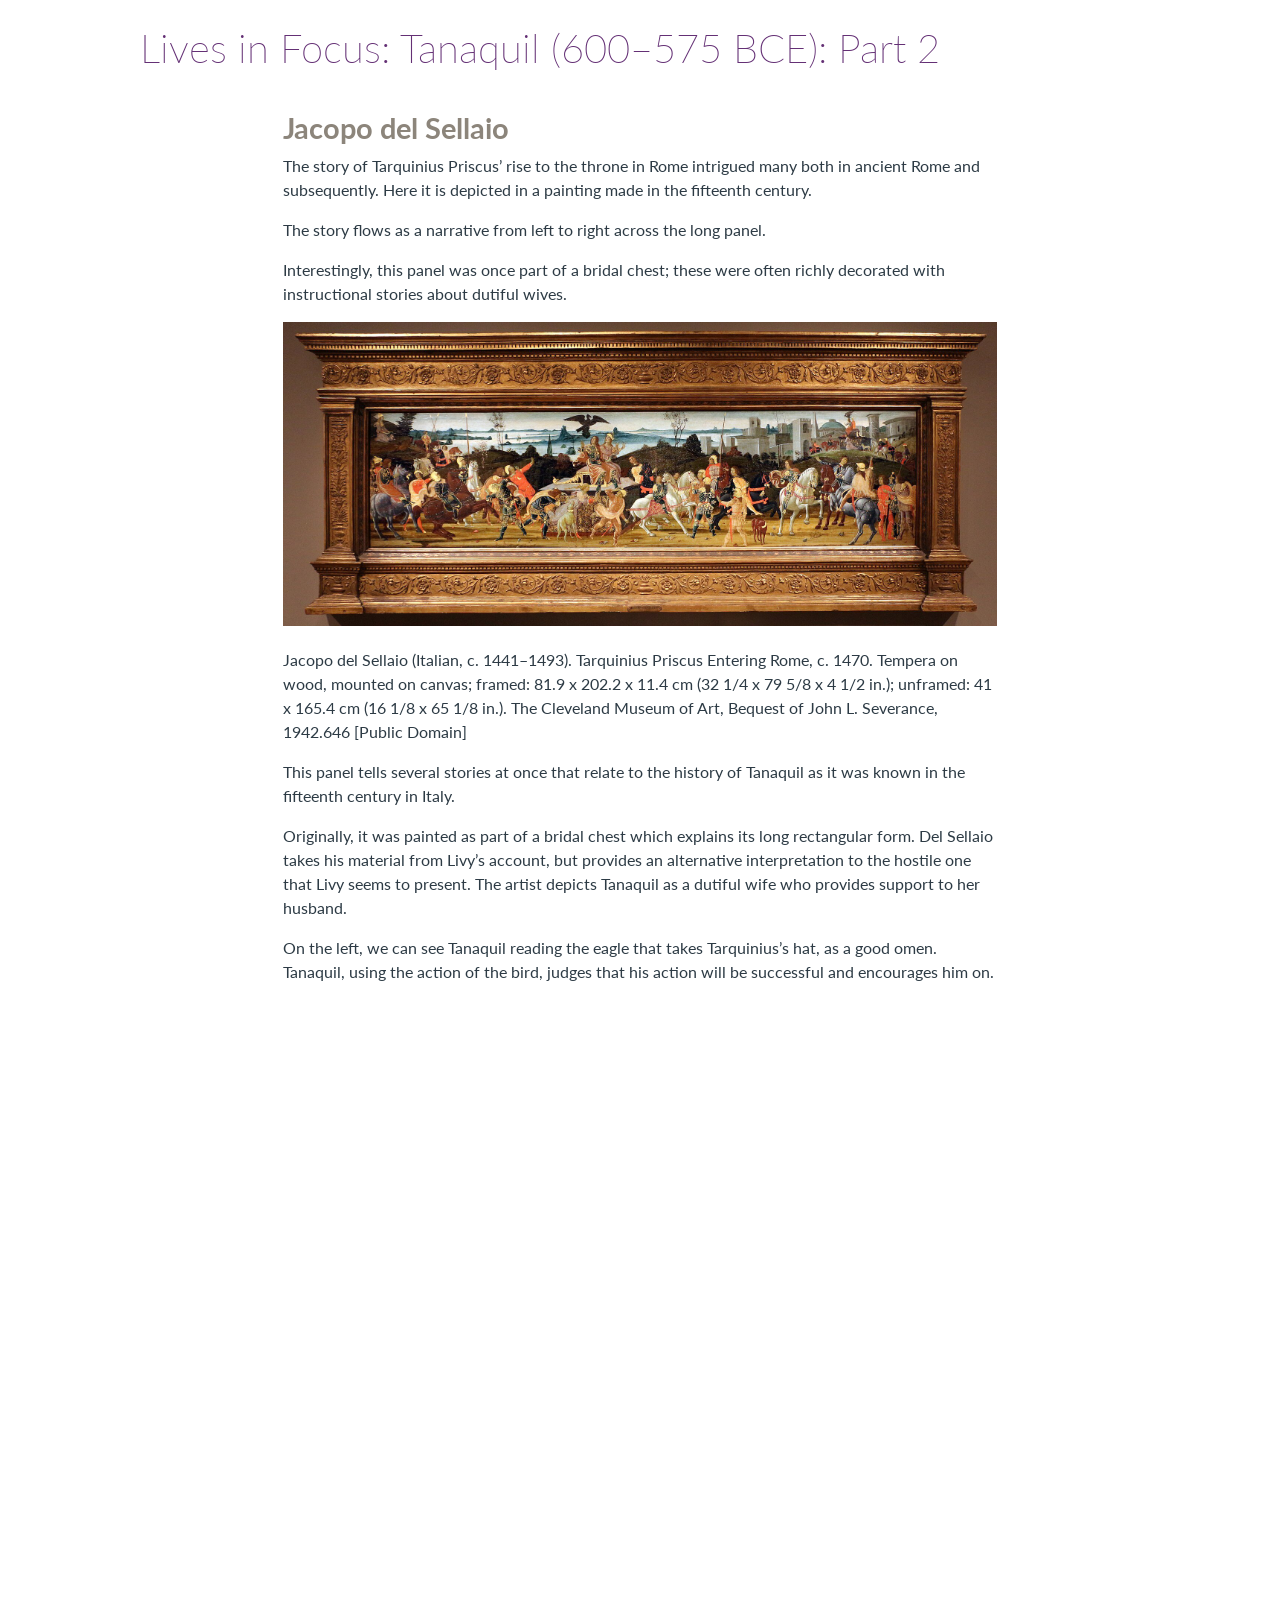
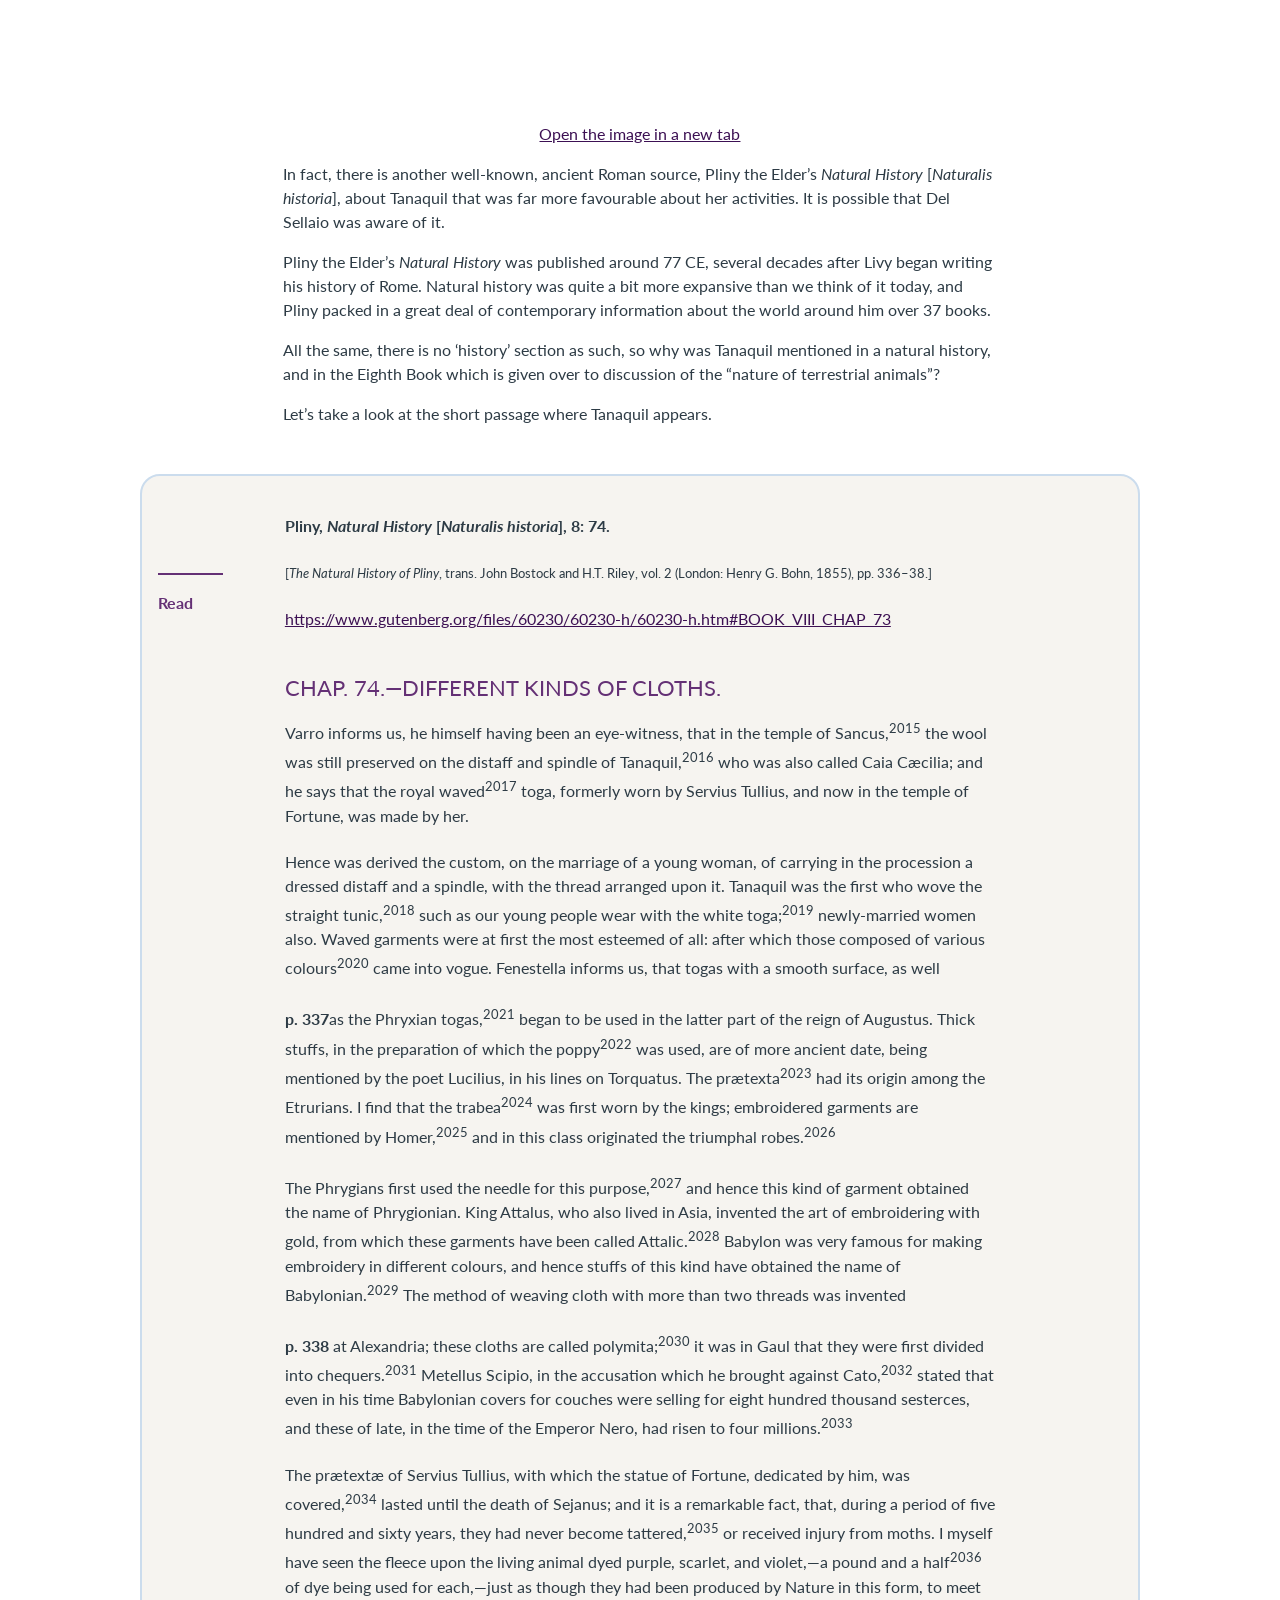
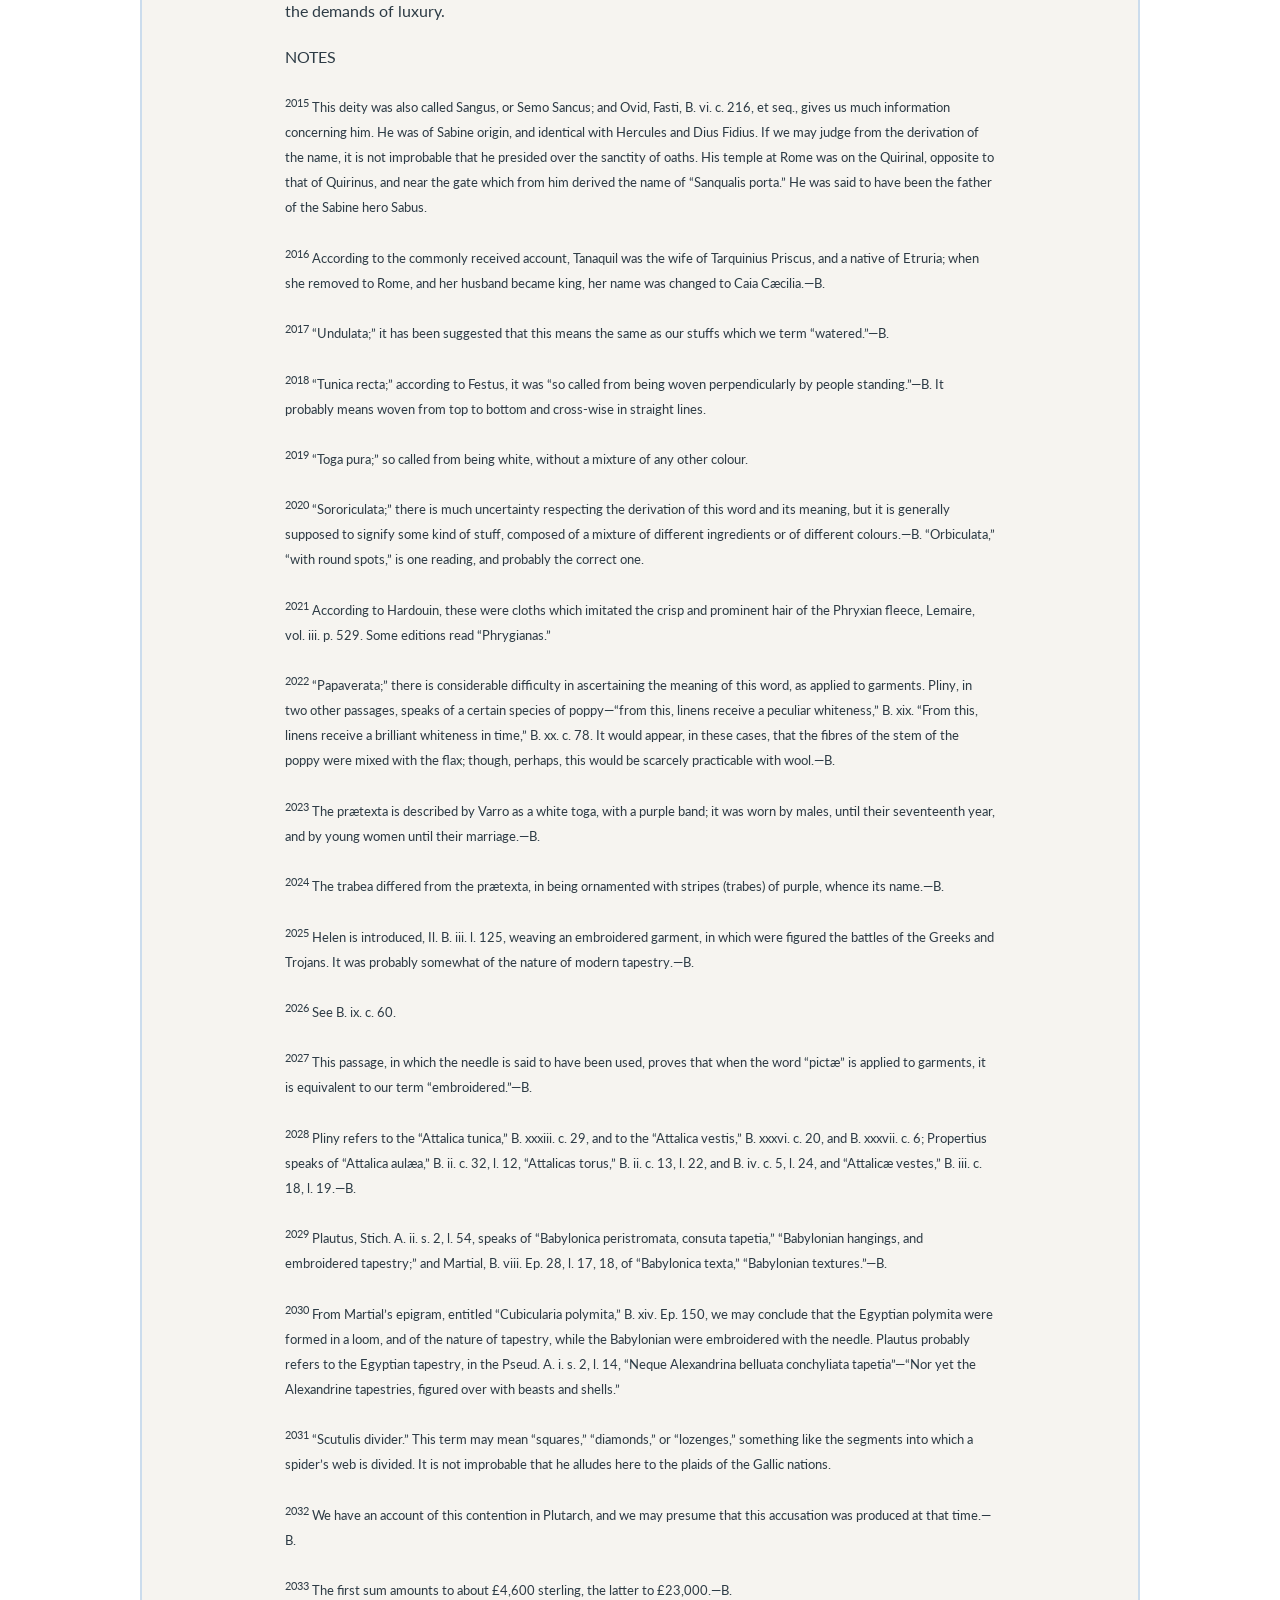
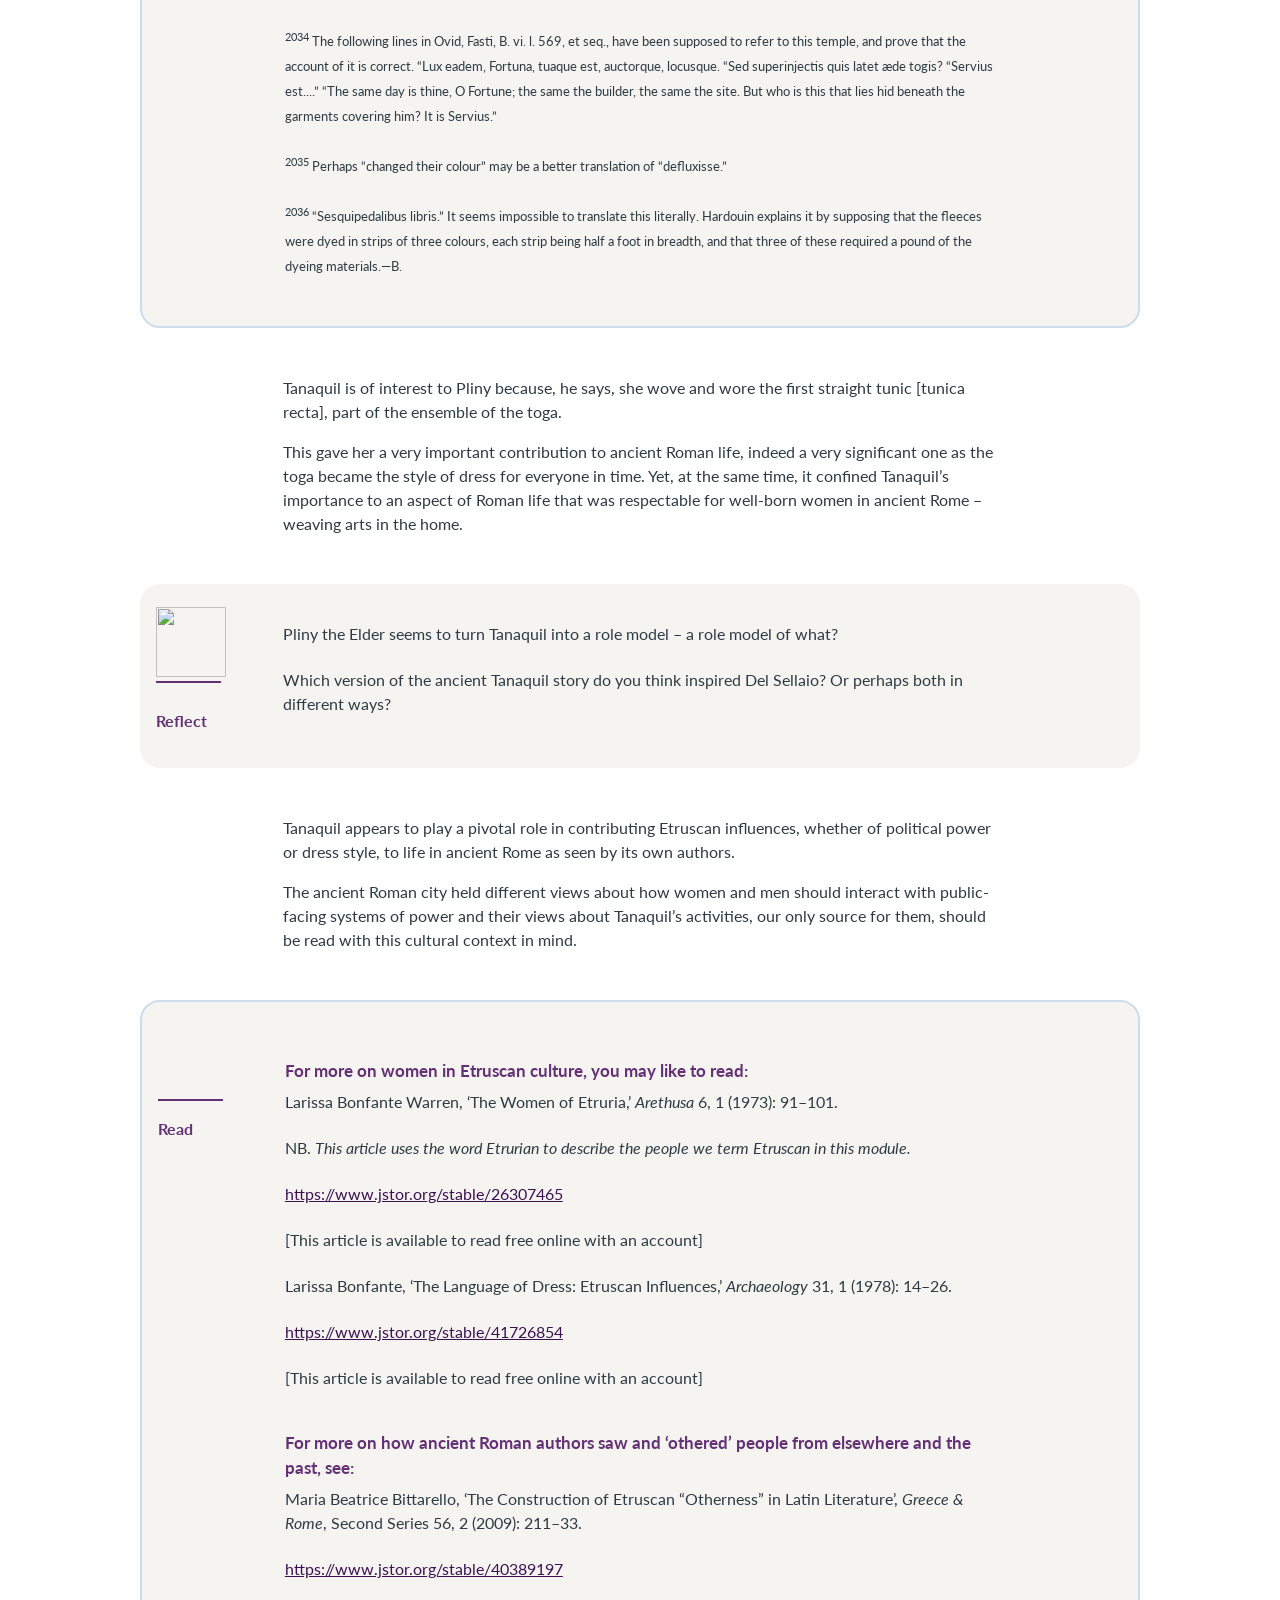
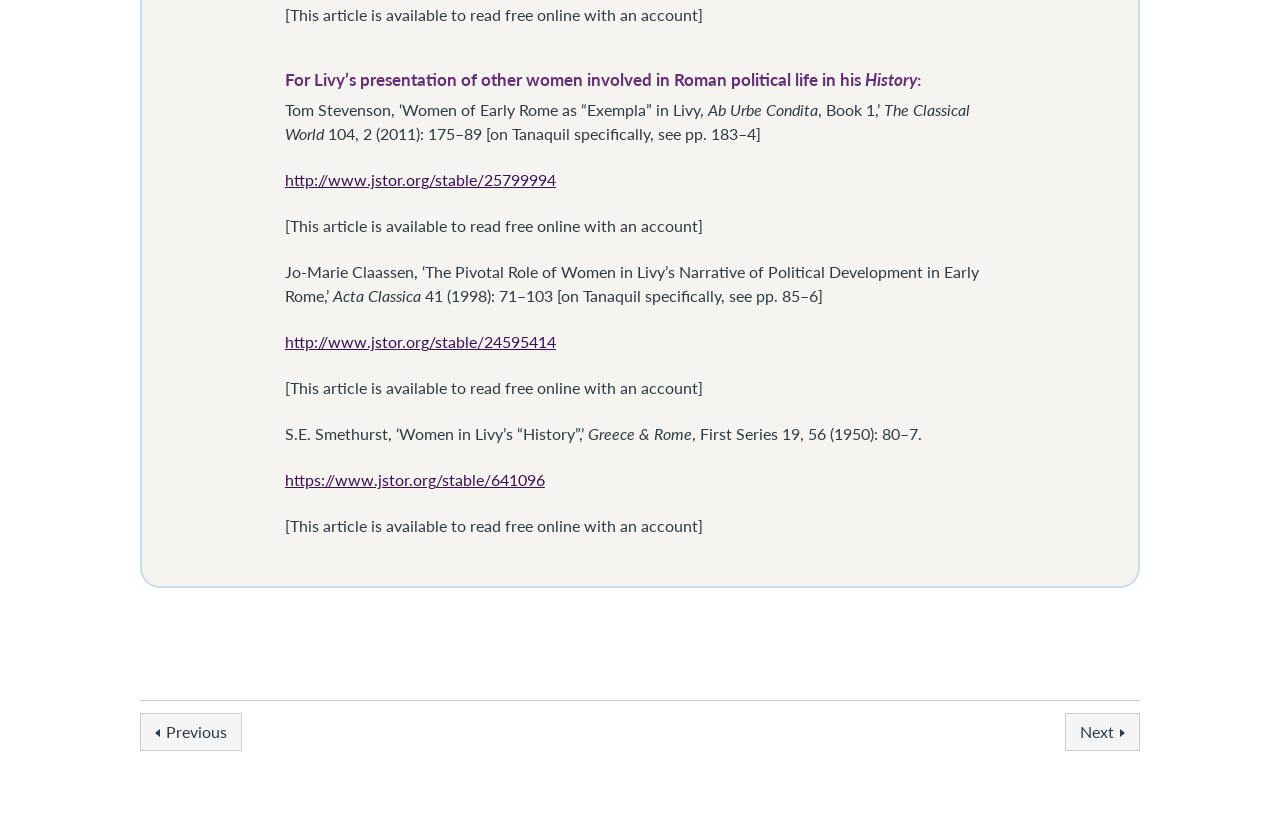
==== commit d99aeeb7: "Change to tanaquil part 2 re pliny date" ====
--- a/tanaquil-part-2.html
+++ b/tanaquil-part-2.html
@@ -32,7 +32,7 @@
           <p><iframe style="width: 100%; max-width: 100%; height: 700px; border: 0px none currentcolor;" title="Interactive artwork viewer: Jacopo del Sellaio, Tarquinius Priscus Entering Rome" src="https://cei-dlc.acucontenthub.acu.edu.au/Floreo/interactives/art-viewer/rome_artwork_viewer.html" loading="lazy" allowfullscreen="allowfullscreen"></iframe></p>
           <p style="text-align: center;"><a href="https://cei-dlc.acucontenthub.acu.edu.au/Floreo/interactives/art-viewer/rome_artwork_viewer.html" target="_blank" rel="noopener">Open the image in a new tab</a></p>
           <p>In fact, there is another well-known, ancient Roman source, Pliny the Elder&rsquo;s <i>Natural History</i> [<i>Naturalis historia</i>], about Tanaquil that was far more favourable about her activities. It is possible that Del Sellaio was aware of it.</p>
-          <p>Pliny the Elder wrote his natural history around 50 BCE, so a little before Livy&rsquo;s history. Natural history was quite a bit more expansive than we think of it today, and Pliny packed in a great deal of contemporary information about the world around him over 37 books.</p>
+          <p>Pliny the Elder&rsquo;s <i>Natural History</i> was published around 77 CE, several decades after Livy began writing his history of Rome. Natural history was quite a bit more expansive than we think of it today, and Pliny packed in a great deal of contemporary information about the world around him over 37 books.</p>
           <p>All the same, there is no &lsquo;history&rsquo; section as such, so why was Tanaquil mentioned in a natural history, and in the Eighth Book which is given over to discussion of the &ldquo;nature of terrestrial animals&rdquo;?</p>
           <p>Let&rsquo;s take a look at the short passage where Tanaquil appears.</p>
           <div class="well well-reading">
--- a/css/canvas-shell.css
+++ b/css/canvas-shell.css
@@ -174,16 +174,20 @@
 }
 
 /* Expert photo in a side-tab well (.icon.icon-img). Not in the theme files supplied,
-   so this is a stand-in. The headshots are already round with a border. */
+   so this is a stand-in that matches Canvas: the photo sits in the 65px icon slot
+   at the top of the tab, above the rule line, with the name below. */
 .user_content .well-side-tab .icon.icon-img img {
-  display: block;
-  width: 80px;
-  height: auto;
-  max-width: 100%;
-  margin: 0 auto 0.75rem;
+  position: absolute;
+  top: 8px;
+  left: 19px;
+  width: 58px;
+  height: 58px;
+  max-width: none;
+  margin: 0;
 }
 
-/* Give photo wells enough height that the name doesn't run past the tab */
-.user_content .well-side-tab:has(.icon-img) {
-  min-height: 17rem;
+/* Heading icons (Watch, Read etc.) sit level with the heading text, as in Canvas */
+#wiki_page_show .user_content h2 img,
+#wiki_page_show .user_content h3 img {
+  vertical-align: middle;
 }
